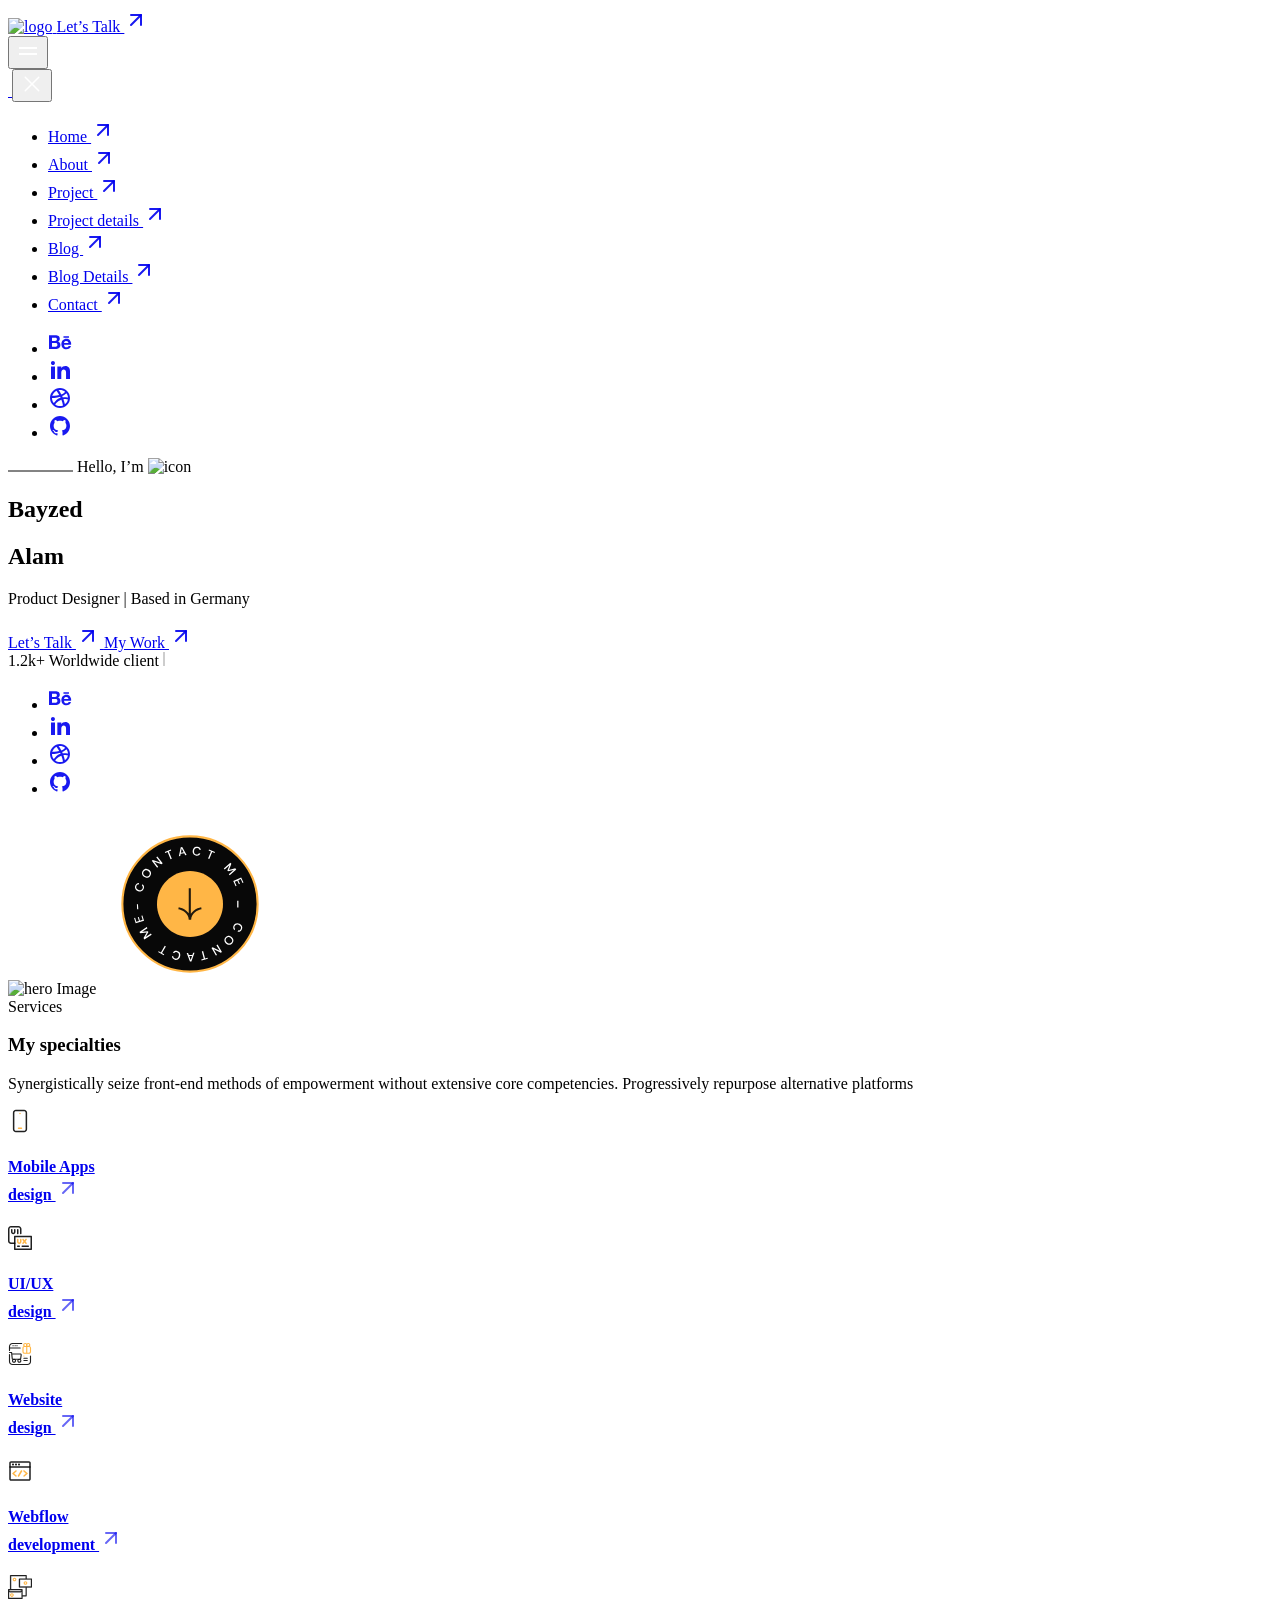
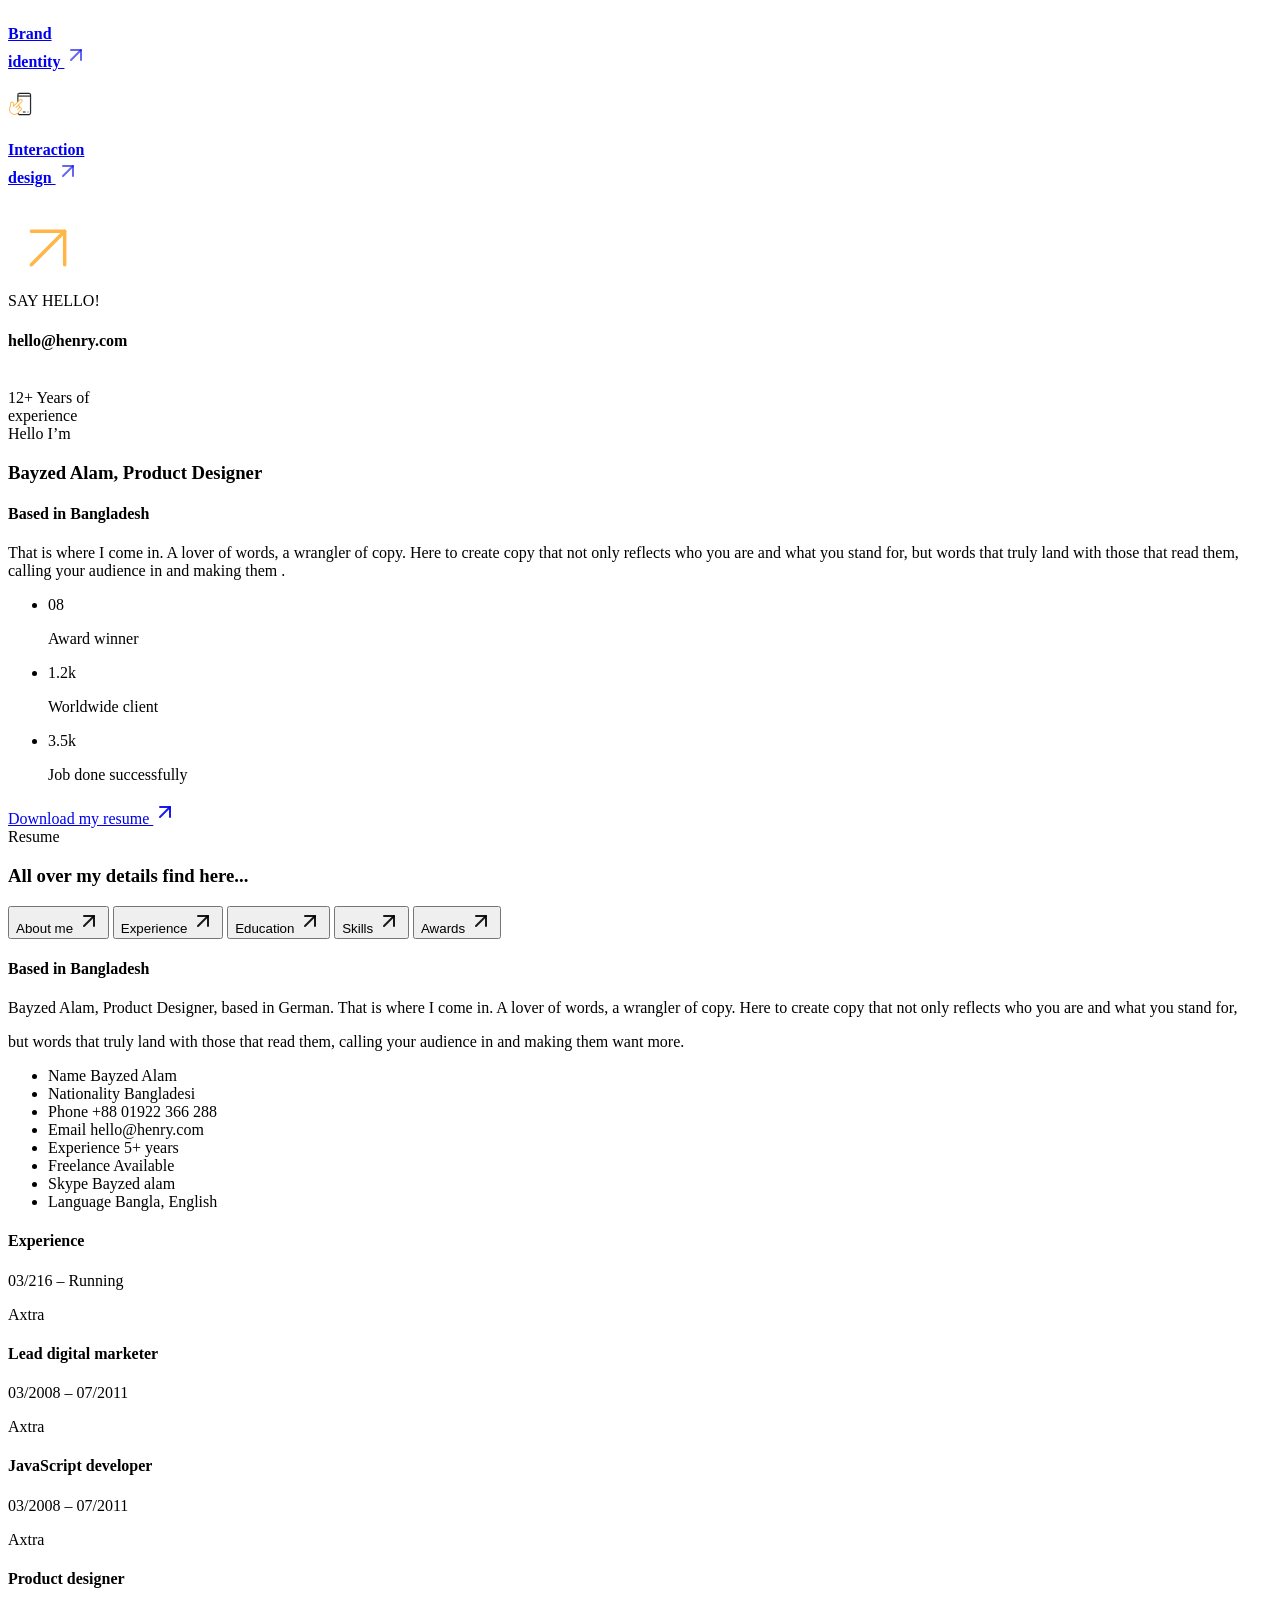
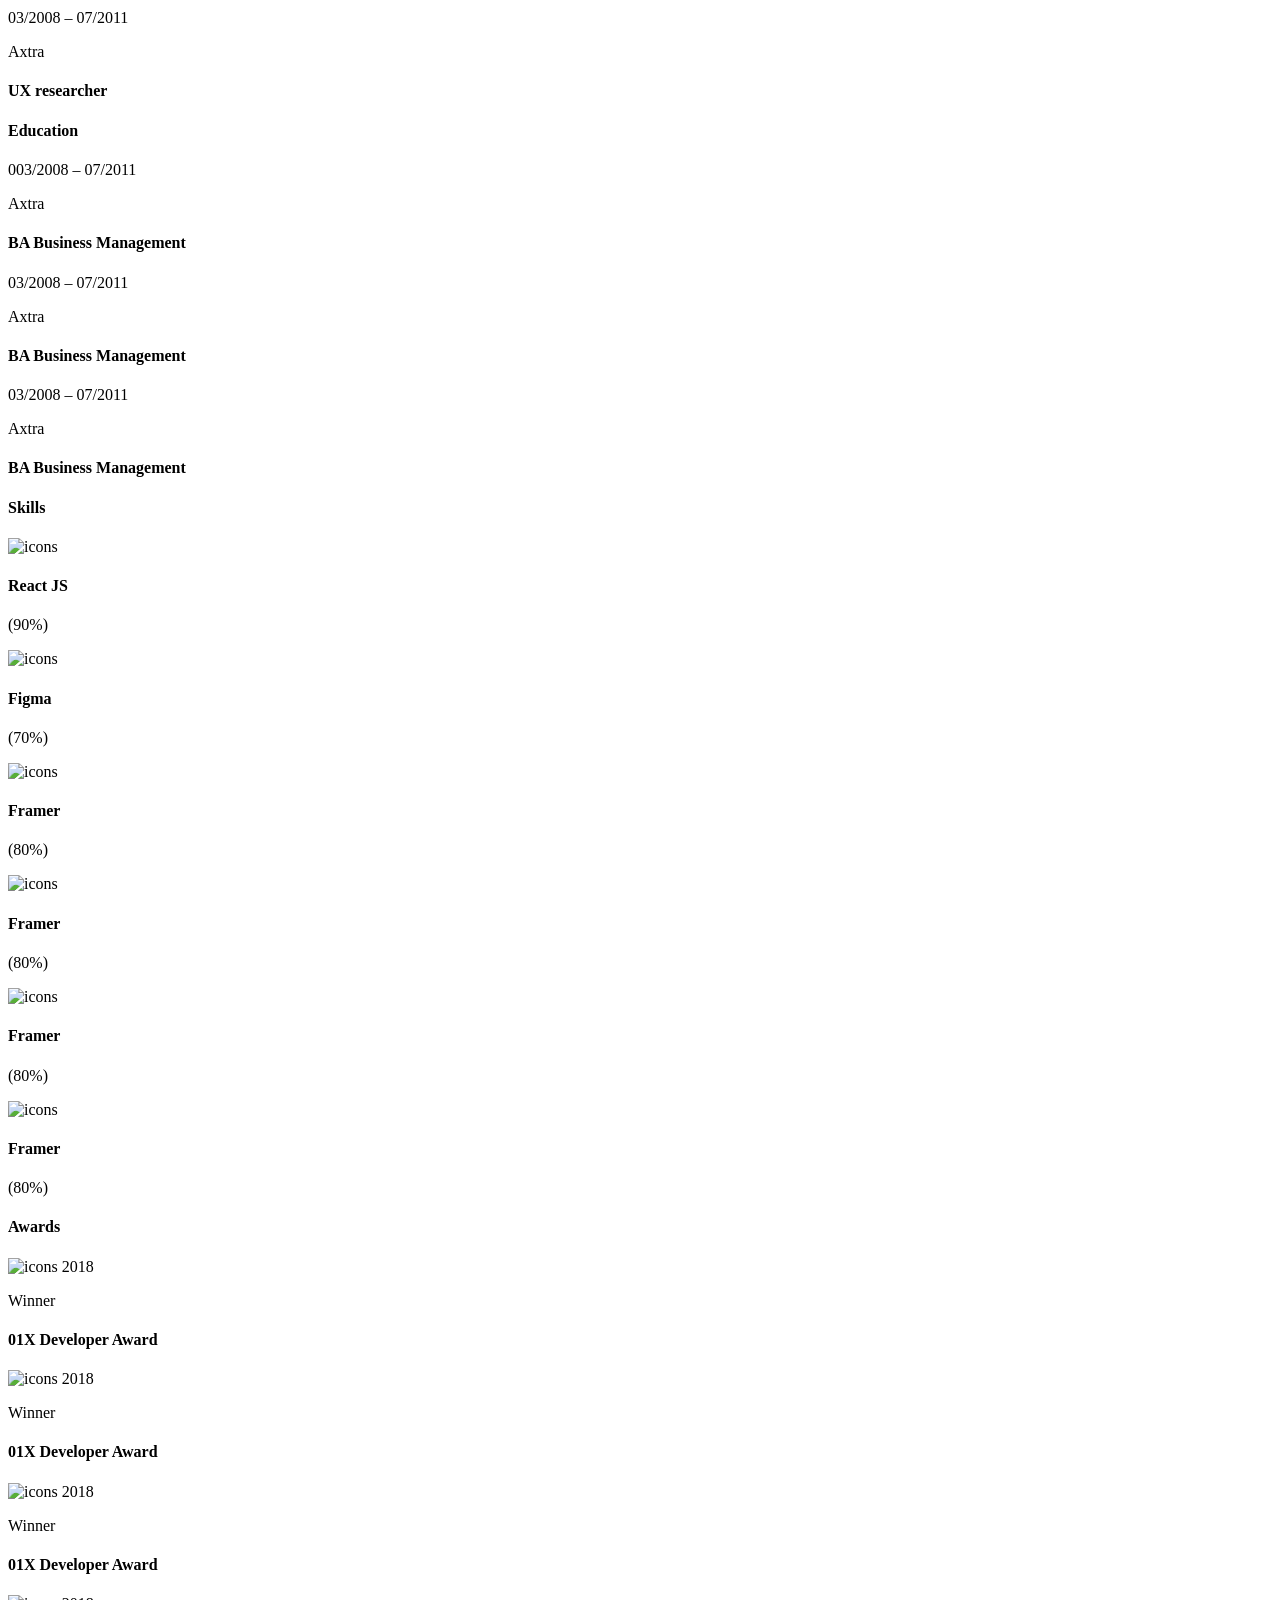
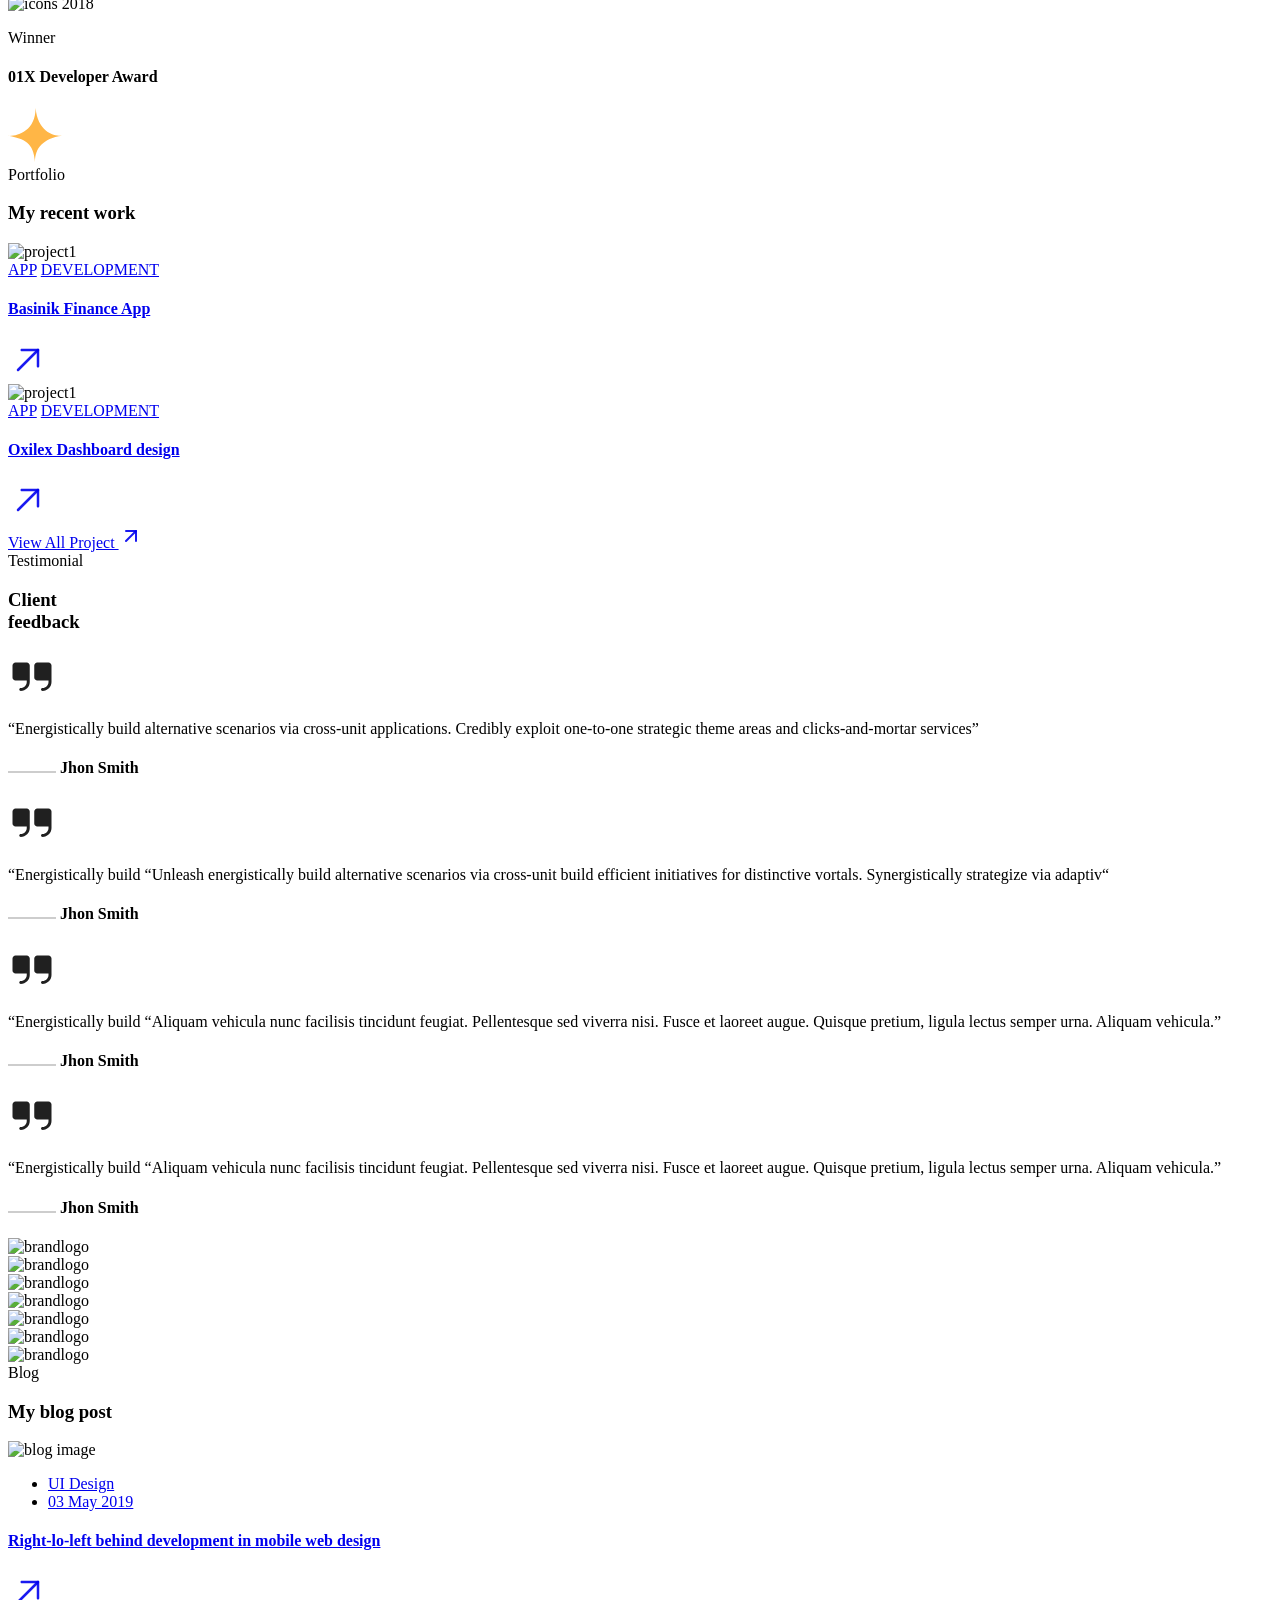
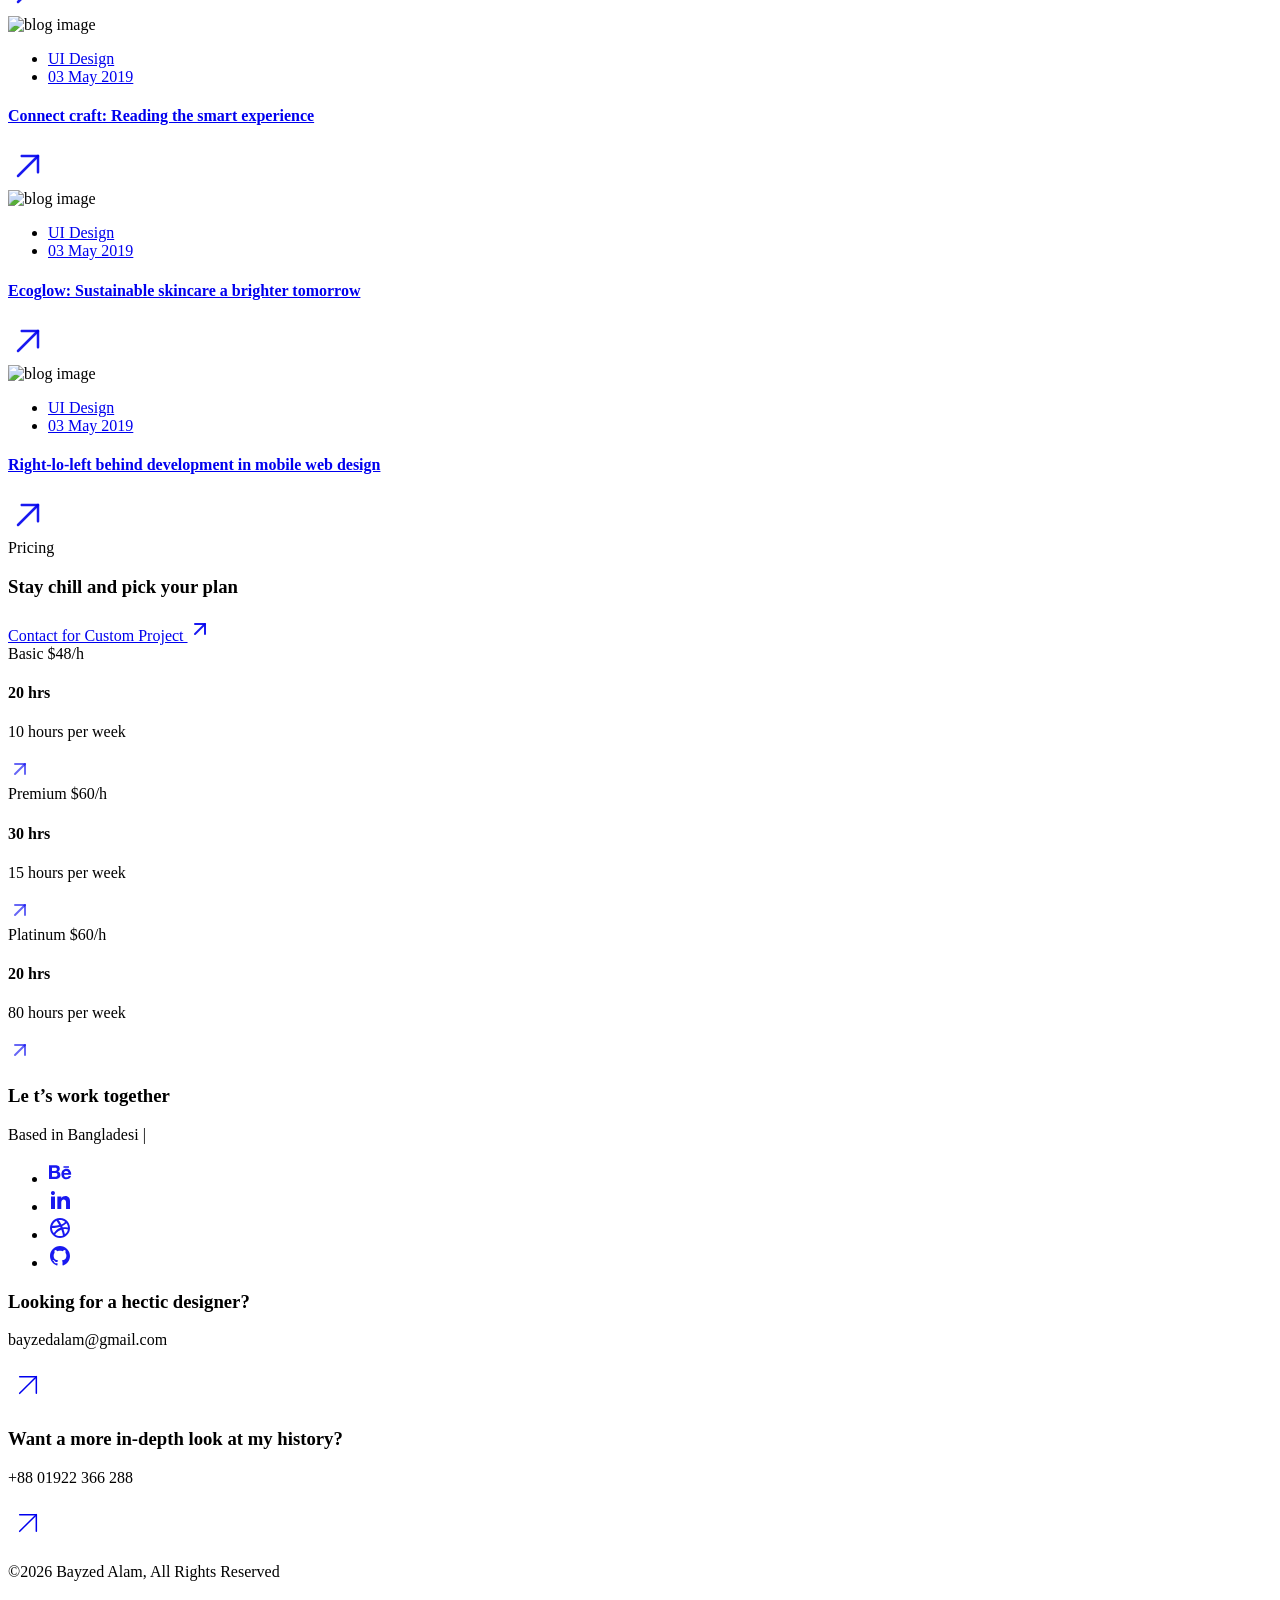
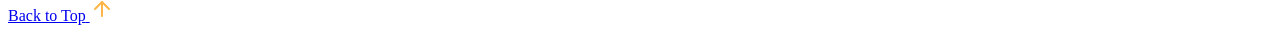
==== index.html @ ee9209ef "Add files via upload" ====
<!DOCTYPE html>
<html class="no-js" lang="en">



<head>
    <meta charset="utf-8" />
    <meta http-equiv="x-ua-compatible" content="ie=edge" />
    <title>Personal Portfolio</title>
    <meta name="AdsBot-Google" content="noindex follow" />
    <meta name="description" content="Perez - Personal Portfolio HTML Template">
    <meta name="viewport" content="width=device-width, initial-scale=1, shrink-to-fit=no" />

    <!-- Favicon -->
    <link rel="shortcut icon" type="image/x-icon" href="assets/images/favicon.png" />

    <!-- CSS (Font, Vendor, Icon, Plugins & Style CSS files) -->

    <!-- Font CSS -->
    <link rel="preconnect" href="https://fonts.googleapis.com/">
    <link rel="preconnect" href="https://fonts.gstatic.com/" crossorigin>
    <link href="https://fonts.googleapis.com/css2?family=DM+Sans:ital,opsz,wght@0,9..40,100;0,9..40,200;0,9..40,300;0,9..40,400;0,9..40,500;0,9..40,600;0,9..40,700;0,9..40,800;0,9..40,900;0,9..40,1000;1,9..40,100;1,9..40,200;1,9..40,300;1,9..40,400;1,9..40,500;1,9..40,600;1,9..40,700;1,9..40,800;1,9..40,900;1,9..40,1000&amp;family=Inter:wght@100;200;300;400;500;600;700;800;900&amp;family=Poppins:ital,wght@0,100;0,200;0,300;0,400;0,500;0,600;0,700;0,800;0,900;1,100;1,200;1,300;1,400;1,500;1,600;1,700;1,800;1,900&amp;family=Syne:wght@400;500;600;700;800&amp;display=swap" rel="stylesheet">

    <!-- Vendor CSS (Bootstrap & Icon Font) -->
    <link rel="stylesheet" href="assets/css/vendor/bootstrap.min.css">

    <!-- Plugins CSS (All Plugins Files) -->
    <link rel="stylesheet" href="assets/css/plugins/aos.css">
    <link rel="stylesheet" href="assets/css/plugins/swiper-bundle.min.css">

    <!-- Style CSS -->
    <link rel="stylesheet" href="assets/css/pages/home.css">

</head>

<body>
    <div class="overflow-x-hidden">
        <!-- Header start -->

        <header id="sticky-header" class="header position-absolute left-0 top-0 w-100 z-3">
            <div class="d-flex justify-content-between header-inner">

                <div class="header-border-bottom d-flex align-items-center justify-content-between flex-grow-1">

                    <a href="index.html">
                        <img src="assets/images/logo/logo.png" alt="logo">
                    </a>

                    <!-- Link Start -->
                    <a href="contact.html" class="d-flex align-items-center flex-wrap fw-bold text-dark lh-1 contact-link hover-text-white">Let’s
                        Talk
                        <span class="animate-arrow-up">
        <svg width="24" height="24" viewBox="0 0 24 24" fill="none" xmlns="http://www.w3.org/2000/svg">
          <path d="M7 17L17 7" stroke="currentColor" stroke-opacity="0.9" stroke-width="2" stroke-linecap="round"
            stroke-linejoin="round" />
          <path d="M7 7H17V17" stroke="currentColor" stroke-opacity="0.9" stroke-width="2" stroke-linecap="round"
            stroke-linejoin="round" />
        </svg>
      </span>
                    </a>
                    <!-- Link End -->
                </div>

                <!-- Button Start -->
                <button id="offcanvas-toggle" class="bg-dark border-0 offcanvas-toggle" data-bs-toggle="offcanvas" data-bs-target="#offcanvas" aria-controls="offcanvas">
                    <svg width="24" height="24" viewBox="0 0 24 24" fill="none" xmlns="http://www.w3.org/2000/svg">
                        <rect x="3" y="8" width="18" height="2" fill="white" />
                        <rect x="3" y="14" width="18" height="2" fill="white" />
                    </svg>

                </button>
                <!-- Button End -->

            </div>
        </header>


        <!-- offcanvas-menu start -->
        <div id="offcanvas" class="offcanvas offcanvas-end bg-dark d-flex flex-wrap flex-column justify-content-between">
            <!-- close button start -->

            <div>
                <div class="d-flex flex-wrap justify-content-between align-items-center offcanvas-header">
                    <a href="index.html">
                        <img src="assets/images/logo/offcanvas-logo.png" alt="">
                    </a>
                    <button id="offcanvas-close" class="offcanvas-close bg-primary border-0" data-bs-dismiss="offcanvas" aria-label="Close">
                        <svg width="24" height="24" viewBox="0 0 24 24" fill="none" xmlns="http://www.w3.org/2000/svg">
                            <path fill-rule="evenodd" clip-rule="evenodd" d="M19.2803 4.71967C19.5732 5.01256 19.5732 5.48744 19.2803 5.78033L5.78033 19.2803C5.48744 19.5732 5.01256 19.5732 4.71967 19.2803C4.42678 18.9874 4.42678 18.5126 4.71967 18.2197L18.2197 4.71967C18.5126 4.42678 18.9874 4.42678 19.2803 4.71967Z" fill="white" />
                            <path fill-rule="evenodd" clip-rule="evenodd" d="M4.71967 4.71967C5.01256 4.42678 5.48744 4.42678 5.78033 4.71967L19.2803 18.2197C19.5732 18.5126 19.5732 18.9874 19.2803 19.2803C18.9874 19.5732 18.5126 19.5732 18.2197 19.2803L4.71967 5.78033C4.42678 5.48744 4.42678 5.01256 4.71967 4.71967Z" fill="white" />
                        </svg>
                    </button>
                </div>

                <!-- close button end -->

                <!-- offcanvas-menu start -->

                <nav class="offcanvas-nav d-flex flex-wrap flex-column justify-content-between">
                    <ul class="offcanvas-menu p-0 list-unstyled">
                        <li class="offcanvas-menu-item">
                            <a href="index.html" class="text-white text-xl fw-bold font-Syne leading-none d-flex flex-wrap align-items-center justify-content-between offcanvas-menu-link">Home
                                <span class="d-inline-block animate-arrow-up">
              <svg width="24" height="24" viewBox="0 0 24 24" fill="none" xmlns="http://www.w3.org/2000/svg">
                <path d="M7 17L17 7" stroke="currentColor" stroke-opacity="0.9" stroke-width="2" stroke-linecap="round"
                  stroke-linejoin="round"></path>
                <path d="M7 7H17V17" stroke="currentColor" stroke-opacity="0.9" stroke-width="2" stroke-linecap="round"
                  stroke-linejoin="round"></path>
              </svg>
            </span>
                            </a>
                        </li>
                        <li class="offcanvas-menu-item">
                            <a href="about.html" class="text-white text-xl fw-bold font-Syne leading-none d-flex flex-wrap align-items-center justify-content-between offcanvas-menu-link">About
                                <span class="d-inline-block animate-arrow-up">
              <svg width="24" height="24" viewBox="0 0 24 24" fill="none" xmlns="http://www.w3.org/2000/svg">
                <path d="M7 17L17 7" stroke="currentColor" stroke-opacity="0.9" stroke-width="2" stroke-linecap="round"
                  stroke-linejoin="round"></path>
                <path d="M7 7H17V17" stroke="currentColor" stroke-opacity="0.9" stroke-width="2" stroke-linecap="round"
                  stroke-linejoin="round"></path>
              </svg>
            </span>
                            </a>

                        </li>
                        <li class="offcanvas-menu-item">
                            <a href="projects.html" class="text-white text-xl fw-bold font-Syne leading-none d-flex flex-wrap align-items-center justify-content-between offcanvas-menu-link">Project
                                <span class="d-inline-block animate-arrow-up">
              <svg width="24" height="24" viewBox="0 0 24 24" fill="none" xmlns="http://www.w3.org/2000/svg">
                <path d="M7 17L17 7" stroke="currentColor" stroke-opacity="0.9" stroke-width="2" stroke-linecap="round"
                  stroke-linejoin="round"></path>
                <path d="M7 7H17V17" stroke="currentColor" stroke-opacity="0.9" stroke-width="2" stroke-linecap="round"
                  stroke-linejoin="round"></path>
              </svg>
            </span>
                            </a>
                        </li>
                        <li class="offcanvas-menu-item">
                            <a href="project-details.html" class="text-white text-xl fw-bold font-Syne leading-none d-flex flex-wrap align-items-center justify-content-between offcanvas-menu-link">Project
                                details
                                <span class="d-inline-block animate-arrow-up">
              <svg width="24" height="24" viewBox="0 0 24 24" fill="none" xmlns="http://www.w3.org/2000/svg">
                <path d="M7 17L17 7" stroke="currentColor" stroke-opacity="0.9" stroke-width="2" stroke-linecap="round"
                  stroke-linejoin="round"></path>
                <path d="M7 7H17V17" stroke="currentColor" stroke-opacity="0.9" stroke-width="2" stroke-linecap="round"
                  stroke-linejoin="round"></path>
              </svg>
            </span>
                            </a>
                        </li>
                        <li class="offcanvas-menu-item">
                            <a href="blog.html" class="text-white text-xl fw-bold font-Syne leading-none d-flex flex-wrap align-items-center justify-content-between offcanvas-menu-link">Blog
                                <span class="d-inline-block animate-arrow-up">
              <svg width="24" height="24" viewBox="0 0 24 24" fill="none" xmlns="http://www.w3.org/2000/svg">
                <path d="M7 17L17 7" stroke="currentColor" stroke-opacity="0.9" stroke-width="2" stroke-linecap="round"
                  stroke-linejoin="round"></path>
                <path d="M7 7H17V17" stroke="currentColor" stroke-opacity="0.9" stroke-width="2" stroke-linecap="round"
                  stroke-linejoin="round"></path>
              </svg>
            </span>
                            </a>
                        </li>
                        <li class="offcanvas-menu-item">
                            <a href="blog-details.html" class="text-white text-xl fw-bold font-Syne leading-none d-flex flex-wrap align-items-center justify-content-between offcanvas-menu-link">Blog
                                Details
                                <span class="d-inline-block animate-arrow-up">
              <svg width="24" height="24" viewBox="0 0 24 24" fill="none" xmlns="http://www.w3.org/2000/svg">
                <path d="M7 17L17 7" stroke="currentColor" stroke-opacity="0.9" stroke-width="2" stroke-linecap="round"
                  stroke-linejoin="round"></path>
                <path d="M7 7H17V17" stroke="currentColor" stroke-opacity="0.9" stroke-width="2" stroke-linecap="round"
                  stroke-linejoin="round"></path>
              </svg>
            </span>
                            </a>
                        </li>

                        <li class="offcanvas-menu-item">
                            <a href="contact.html" class="text-white text-xl fw-bold font-Syne leading-none d-flex flex-wrap align-items-center justify-content-between offcanvas-menu-link">Contact
                                <span class="d-inline-block animate-arrow-up">
              <svg width="24" height="24" viewBox="0 0 24 24" fill="none" xmlns="http://www.w3.org/2000/svg">
                <path d="M7 17L17 7" stroke="currentColor" stroke-opacity="0.9" stroke-width="2" stroke-linecap="round"
                  stroke-linejoin="round"></path>
                <path d="M7 7H17V17" stroke="currentColor" stroke-opacity="0.9" stroke-width="2" stroke-linecap="round"
                  stroke-linejoin="round"></path>
              </svg>
            </span>
                            </a>
                        </li>

                    </ul>
                </nav>

            </div>


            <nav class="pb-10">
                <ul class="d-flex flex-wrap gap-x-4 align-items-center offcanvas-social-links p-0  list-unstyled">
                    <li><a href="#" class="text-white transition-all">
                            <svg width="24" height="24" viewBox="0 0 24 24" fill="none" xmlns="http://www.w3.org/2000/svg">
                                <path d="M7.443 5.3501C8.082 5.3501 8.673 5.4001 9.213 5.5481C9.754 5.6471 10.197 5.8451 10.59 6.0921C10.984 6.3401 11.279 6.6861 11.475 7.1311C11.672 7.5761 11.771 8.1211 11.771 8.7141C11.771 9.4071 11.623 10.0001 11.279 10.4451C10.984 10.8911 10.492 11.2861 9.902 11.5831C10.738 11.8311 11.377 12.2761 11.771 12.8701C12.164 13.4631 12.41 14.2051 12.41 15.0461C12.41 15.7391 12.262 16.3321 12.016 16.8271C11.771 17.3221 11.377 17.7671 10.934 18.0641C10.4528 18.3824 9.92083 18.6164 9.361 18.7561C8.771 18.9051 8.181 19.0041 7.591 19.0041H1V5.3501H7.443ZM7.049 10.8901C7.59 10.8901 8.033 10.7421 8.377 10.4951C8.721 10.2481 8.869 9.8021 8.869 9.2581C8.869 8.9611 8.819 8.6651 8.721 8.4671C8.623 8.2691 8.475 8.1201 8.279 7.9721C8.082 7.8731 7.885 7.7741 7.639 7.7251C7.393 7.6751 7.148 7.6751 6.852 7.6751H4V10.8911H7.05L7.049 10.8901ZM7.197 16.7281C7.492 16.7281 7.787 16.6781 8.033 16.6291C8.279 16.5791 8.525 16.4811 8.721 16.3321C8.92138 16.1873 9.08903 16.002 9.213 15.7881C9.311 15.5411 9.41 15.2441 9.41 14.8981C9.41 14.2051 9.213 13.7111 8.82 13.3641C8.426 13.0671 7.885 12.9191 7.246 12.9191H4V16.7291L7.197 16.7281ZM16.689 16.6781C17.082 17.0741 17.672 17.2721 18.459 17.2721C19 17.2721 19.492 17.1241 19.885 16.8771C20.279 16.5801 20.525 16.2831 20.623 15.9871H23.033C22.639 17.1731 22.049 18.0141 21.263 18.5591C20.475 19.0531 19.541 19.3501 18.41 19.3501C17.6864 19.3523 16.9688 19.218 16.295 18.9541C15.6887 18.7267 15.148 18.353 14.721 17.8661C14.2643 17.4107 13.9267 16.8498 13.738 16.2331C13.492 15.5901 13.393 14.8981 13.393 14.1061C13.393 13.3641 13.492 12.6721 13.738 12.0281C13.9749 11.4085 14.3252 10.8384 14.771 10.3471C15.2201 9.88594 15.7543 9.51613 16.344 9.2581C17.0007 8.99416 17.7022 8.85969 18.41 8.8621C19.246 8.8621 19.984 9.0111 20.623 9.3571C21.263 9.7031 21.754 10.0991 22.147 10.6931C22.541 11.2371 22.837 11.8801 23.033 12.5731C23.131 13.2651 23.18 13.9581 23.131 14.7491H16C16 15.5411 16.295 16.2831 16.689 16.6791V16.6781ZM19.787 11.4841C19.443 11.1381 18.902 10.9401 18.262 10.9401C17.82 10.9401 17.475 11.0401 17.18 11.1881C16.885 11.3361 16.689 11.5341 16.492 11.7321C16.311 11.9234 16.1912 12.1643 16.148 12.4241C16.098 12.6721 16.049 12.8701 16.049 13.0671H20.475C20.377 12.3251 20.131 11.8311 19.787 11.4841ZM15.459 6.2901H20.967V7.6261H15.46V6.2901H15.459Z" fill="currentColor" fill-opacity="0.9"></path>
                            </svg>

                        </a></li>
                    <li><a href="#" class="text-white transition-all"><svg width="24" height="24" viewBox="0 0 24 24" fill="none" xmlns="http://www.w3.org/2000/svg">
                                <path d="M6.94043 5.00002C6.94017 5.53046 6.7292 6.03906 6.35394 6.41394C5.97868 6.78883 5.46986 6.99929 4.93943 6.99902C4.409 6.99876 3.90039 6.78779 3.52551 6.41253C3.15062 6.03727 2.94016 5.52846 2.94043 4.99802C2.9407 4.46759 3.15166 3.95899 3.52692 3.5841C3.90218 3.20922 4.411 2.99876 4.94143 2.99902C5.47186 2.99929 5.98047 3.21026 6.35535 3.58552C6.73024 3.96078 6.9407 4.46959 6.94043 5.00002ZM7.00043 8.48002H3.00043V21H7.00043V8.48002ZM13.3204 8.48002H9.34043V21H13.2804V14.43C13.2804 10.77 18.0504 10.43 18.0504 14.43V21H22.0004V13.07C22.0004 6.90002 14.9404 7.13002 13.2804 10.16L13.3204 8.48002Z" fill="currentColor" fill-opacity="0.9"></path>
                            </svg>
                        </a></li>
                    <li><a href="#" class="text-white transition-all"><svg width="24" height="24" viewBox="0 0 24 24" fill="none" xmlns="http://www.w3.org/2000/svg">
                                <path d="M19.989 11.572C19.907 9.99792 19.3596 8.4836 18.416 7.221C18.1285 7.53061 17.8212 7.82123 17.496 8.091C16.4969 8.92086 15.3805 9.5982 14.183 10.101C14.35 10.451 14.503 10.79 14.638 11.11V11.113C14.665 11.174 14.688 11.231 14.732 11.342L14.749 11.382C16.262 11.212 17.858 11.275 19.405 11.485C19.611 11.512 19.805 11.541 19.989 11.572ZM10.604 4.122C11.5786 5.49516 12.4772 6.92062 13.296 8.392C14.519 7.91 15.53 7.302 16.344 6.625C16.674 6.351 16.938 6.093 17.14 5.87C15.701 4.65972 13.8803 3.99733 12 4C11.524 4 11.058 4.042 10.604 4.121V4.122ZM4.253 9.997C4.93423 9.97981 5.61464 9.93878 6.293 9.874C7.93264 9.72734 9.55828 9.4525 11.155 9.052C10.3205 7.60221 9.41956 6.19171 8.455 4.825C7.42472 5.3354 6.51626 6.06141 5.79124 6.95379C5.06623 7.84617 4.54162 8.88404 4.253 9.997ZM5.783 17.035C6.25195 16.3575 6.77894 15.7221 7.358 15.136C8.812 13.646 10.528 12.486 12.514 11.846L12.576 11.828C12.411 11.464 12.256 11.139 12.1 10.833C10.264 11.368 8.33 11.702 6.403 11.875C5.463 11.96 4.62 11.997 4 12.003C3.99815 13.8356 4.62722 15.6128 5.783 17.035ZM15.004 19.415C14.6184 17.4703 14.0725 15.5607 13.372 13.706C11.372 14.433 9.776 15.496 8.543 16.764C8.0454 17.2664 7.60382 17.8213 7.226 18.419C8.60481 19.4478 10.2797 20.0025 12 20C13.0299 20.0015 14.0504 19.8035 15.005 19.417L15.004 19.415ZM16.878 18.34C18.4393 17.1398 19.5028 15.4057 19.865 13.47C19.525 13.385 19.094 13.3 18.62 13.234C17.5661 13.0823 16.4968 13.0712 15.44 13.201C16.035 14.8799 16.5154 16.5961 16.878 18.34ZM12 22C6.477 22 2 17.523 2 12C2 6.477 6.477 2 12 2C17.523 2 22 6.477 22 12C22 17.523 17.523 22 12 22Z" fill="currentColor" fill-opacity="0.9"></path>
                            </svg>
                        </a></li>
                    <li><a href="#" class="text-white transition-all"><svg width="24" height="24" viewBox="0 0 24 24" fill="none" xmlns="http://www.w3.org/2000/svg">
                                <path d="M12.001 2C6.47598 2 2.00098 6.475 2.00098 12C1.99977 14.0992 2.65958 16.1454 3.88679 17.8484C5.114 19.5515 6.84631 20.8249 8.83798 21.488C9.33798 21.575 9.52598 21.275 9.52598 21.012C9.52598 20.775 9.51298 19.988 9.51298 19.15C7.00098 19.613 6.35098 18.538 6.15098 17.975C6.03798 17.687 5.55098 16.8 5.12598 16.562C4.77598 16.375 4.27598 15.912 5.11298 15.9C5.90098 15.887 6.46298 16.625 6.65098 16.925C7.55098 18.437 8.98798 18.012 9.56298 17.75C9.65098 17.1 9.91298 16.663 10.201 16.413C7.97598 16.163 5.65098 15.3 5.65098 11.475C5.65098 10.387 6.03798 9.488 6.67598 8.788C6.57598 8.538 6.22598 7.513 6.77598 6.138C6.77598 6.138 7.61298 5.875 9.52598 7.162C10.3401 6.9364 11.1812 6.82302 12.026 6.825C12.876 6.825 13.726 6.937 14.526 7.162C16.439 5.862 17.276 6.138 17.276 6.138C17.826 7.513 17.476 8.538 17.376 8.788C18.013 9.488 18.401 10.375 18.401 11.475C18.401 15.313 16.064 16.163 13.839 16.413C14.201 16.725 14.514 17.325 14.514 18.263C14.514 19.6 14.501 20.675 14.501 21.013C14.501 21.275 14.689 21.587 15.189 21.487C17.1738 20.8166 18.8985 19.5408 20.1203 17.8389C21.3421 16.1371 21.9995 14.095 22 12C22 6.475 17.525 2 12 2H12.001Z" fill="currentColor" fill-opacity="0.9"></path>
                            </svg>
                        </a></li>

                </ul>
            </nav>
        </div>
        <!-- offcanvas-menu end -->

        <!-- Header end -->

        <!-- Hero section start -->
        <section class="bg-secondary position-relative pt-140 pb-90">
            <div class="container">
                <div class="row">
                    <div class="col-12">
                        <div class="hero-content-wrapper">
                            <span class="font-Syne text-dark fw-bold lh-1 text-2xl d-flex flex-wrap align-items-center hello-iam"
            data-aos="fade-right" data-aos-delay="300">
            <span>
              <svg xmlns="http://www.w3.org/2000/svg" width="65" height="2" viewBox="0 0 65 2" fill="none">
                <path d="M0 1H65" stroke="#080808" />
              </svg>
            </span>

                            Hello, I’m
                            <img src="assets/images/icon/victory.png" alt="icon">
                            </span>
                            <h1 class="hero-title font-Syne fw-bold position-relative z-1 circle-shape" data-aos="fade-right" data-aos-delay="400">
                                Bayzed
                                <!-- <br /> Alam -->
                            </h1>
                            <h2 class="hero-title font-Syne fw-bold mb-20" data-aos="fade-right" data-aos-delay="600">
                                Alam</h2>
                            <p class="font-Syne fw-bold text-lg leading-tight iam-designer mb-30" data-aos="fade-right" data-aos-delay="800">Product
                                Designer |
                                Based in
                                Germany</p>

                            <div class="d-flex flex-wrap hero-btn-wraper">
                                <!-- Link Start -->
                                <span data-aos="fade-right" data-aos-delay="1000">
              <a href="contact.html" class="d-flex align-items-center flex-wrap btn-primary">Let’s
                Talk
                <span class="animate-arrow-up">
                  <svg width="24" height="24" viewBox="0 0 24 24" fill="none" xmlns="http://www.w3.org/2000/svg">
                    <path d="M7 17L17 7" stroke="currentColor" stroke-opacity="0.9" stroke-width="2"
                      stroke-linecap="round" stroke-linejoin="round" />
                    <path d="M7 7H17V17" stroke="currentColor" stroke-opacity="0.9" stroke-width="2"
                      stroke-linecap="round" stroke-linejoin="round" />
                  </svg>
                </span>
                                </a>
                                </span>
                                <!-- Link End -->

                                <!-- Link Start -->
                                <span data-aos="fade-right" data-aos-delay="1200">
              <a href="projects.html" class="d-flex align-items-center flex-wrap btn-primary-outline">
                My Work
                <span class="animate-arrow-up">
                  <svg width="24" height="24" viewBox="0 0 24 24" fill="none" xmlns="http://www.w3.org/2000/svg">
                    <path d="M7 17L17 7" stroke="currentColor" stroke-opacity="0.9" stroke-width="2"
                      stroke-linecap="round" stroke-linejoin="round" />
                    <path d="M7 7H17V17" stroke="currentColor" stroke-opacity="0.9" stroke-width="2"
                      stroke-linecap="round" stroke-linejoin="round" />
                  </svg>
                </span>
                                </a>
                                </span>
                                <!-- Link End -->
                            </div>

                            <div class="d-flex flex-wrap align-items-center" data-aos="fade-right" data-aos-delay="1400">
                                <div class="d-flex flex-wrap align-items-center">
                                    <span class="font-Syne text-dark fw-bold text-counter lh-1">
                <span class="counter">1.2</span>k+</span>

                                    <span class="text-worldwide text-lg">Worldwide client</span>
                                    <span class="mx-8">
                <svg xmlns="http://www.w3.org/2000/svg" width="2" height="14" viewBox="0 0 2 14" fill="none">
                  <path d="M1 0L1 14" stroke="#080808" stroke-opacity="0.4" />
                </svg>
              </span>
                                </div>

                                <div class="social-links">
                                    <ul class="d-flex flex-wrap align-items-center list-unstyled">
                                        <li><a href="#" class="text-dark">
                                                <svg width="24" height="24" viewBox="0 0 24 24" fill="none" xmlns="http://www.w3.org/2000/svg">
                                                    <path d="M7.443 5.3501C8.082 5.3501 8.673 5.4001 9.213 5.5481C9.754 5.6471 10.197 5.8451 10.59 6.0921C10.984 6.3401 11.279 6.6861 11.475 7.1311C11.672 7.5761 11.771 8.1211 11.771 8.7141C11.771 9.4071 11.623 10.0001 11.279 10.4451C10.984 10.8911 10.492 11.2861 9.902 11.5831C10.738 11.8311 11.377 12.2761 11.771 12.8701C12.164 13.4631 12.41 14.2051 12.41 15.0461C12.41 15.7391 12.262 16.3321 12.016 16.8271C11.771 17.3221 11.377 17.7671 10.934 18.0641C10.4528 18.3824 9.92083 18.6164 9.361 18.7561C8.771 18.9051 8.181 19.0041 7.591 19.0041H1V5.3501H7.443ZM7.049 10.8901C7.59 10.8901 8.033 10.7421 8.377 10.4951C8.721 10.2481 8.869 9.8021 8.869 9.2581C8.869 8.9611 8.819 8.6651 8.721 8.4671C8.623 8.2691 8.475 8.1201 8.279 7.9721C8.082 7.8731 7.885 7.7741 7.639 7.7251C7.393 7.6751 7.148 7.6751 6.852 7.6751H4V10.8911H7.05L7.049 10.8901ZM7.197 16.7281C7.492 16.7281 7.787 16.6781 8.033 16.6291C8.279 16.5791 8.525 16.4811 8.721 16.3321C8.92138 16.1873 9.08903 16.002 9.213 15.7881C9.311 15.5411 9.41 15.2441 9.41 14.8981C9.41 14.2051 9.213 13.7111 8.82 13.3641C8.426 13.0671 7.885 12.9191 7.246 12.9191H4V16.7291L7.197 16.7281ZM16.689 16.6781C17.082 17.0741 17.672 17.2721 18.459 17.2721C19 17.2721 19.492 17.1241 19.885 16.8771C20.279 16.5801 20.525 16.2831 20.623 15.9871H23.033C22.639 17.1731 22.049 18.0141 21.263 18.5591C20.475 19.0531 19.541 19.3501 18.41 19.3501C17.6864 19.3523 16.9688 19.218 16.295 18.9541C15.6887 18.7267 15.148 18.353 14.721 17.8661C14.2643 17.4107 13.9267 16.8498 13.738 16.2331C13.492 15.5901 13.393 14.8981 13.393 14.1061C13.393 13.3641 13.492 12.6721 13.738 12.0281C13.9749 11.4085 14.3252 10.8384 14.771 10.3471C15.2201 9.88594 15.7543 9.51613 16.344 9.2581C17.0007 8.99416 17.7022 8.85969 18.41 8.8621C19.246 8.8621 19.984 9.0111 20.623 9.3571C21.263 9.7031 21.754 10.0991 22.147 10.6931C22.541 11.2371 22.837 11.8801 23.033 12.5731C23.131 13.2651 23.18 13.9581 23.131 14.7491H16C16 15.5411 16.295 16.2831 16.689 16.6791V16.6781ZM19.787 11.4841C19.443 11.1381 18.902 10.9401 18.262 10.9401C17.82 10.9401 17.475 11.0401 17.18 11.1881C16.885 11.3361 16.689 11.5341 16.492 11.7321C16.311 11.9234 16.1912 12.1643 16.148 12.4241C16.098 12.6721 16.049 12.8701 16.049 13.0671H20.475C20.377 12.3251 20.131 11.8311 19.787 11.4841ZM15.459 6.2901H20.967V7.6261H15.46V6.2901H15.459Z" fill="currentColor" fill-opacity="0.9"></path>
                                                </svg>

                                            </a></li>
                                        <li><a href="#" class="text-dark"><svg width="24" height="24" viewBox="0 0 24 24" fill="none" xmlns="http://www.w3.org/2000/svg">
                                                    <path d="M6.94043 5.00002C6.94017 5.53046 6.7292 6.03906 6.35394 6.41394C5.97868 6.78883 5.46986 6.99929 4.93943 6.99902C4.409 6.99876 3.90039 6.78779 3.52551 6.41253C3.15062 6.03727 2.94016 5.52846 2.94043 4.99802C2.9407 4.46759 3.15166 3.95899 3.52692 3.5841C3.90218 3.20922 4.411 2.99876 4.94143 2.99902C5.47186 2.99929 5.98047 3.21026 6.35535 3.58552C6.73024 3.96078 6.9407 4.46959 6.94043 5.00002ZM7.00043 8.48002H3.00043V21H7.00043V8.48002ZM13.3204 8.48002H9.34043V21H13.2804V14.43C13.2804 10.77 18.0504 10.43 18.0504 14.43V21H22.0004V13.07C22.0004 6.90002 14.9404 7.13002 13.2804 10.16L13.3204 8.48002Z" fill="currentColor" fill-opacity="0.9"></path>
                                                </svg>
                                            </a></li>
                                        <li><a href="#" class="text-dark"><svg width="24" height="24" viewBox="0 0 24 24" fill="none" xmlns="http://www.w3.org/2000/svg">
                                                    <path d="M19.989 11.572C19.907 9.99792 19.3596 8.4836 18.416 7.221C18.1285 7.53061 17.8212 7.82123 17.496 8.091C16.4969 8.92086 15.3805 9.5982 14.183 10.101C14.35 10.451 14.503 10.79 14.638 11.11V11.113C14.665 11.174 14.688 11.231 14.732 11.342L14.749 11.382C16.262 11.212 17.858 11.275 19.405 11.485C19.611 11.512 19.805 11.541 19.989 11.572ZM10.604 4.122C11.5786 5.49516 12.4772 6.92062 13.296 8.392C14.519 7.91 15.53 7.302 16.344 6.625C16.674 6.351 16.938 6.093 17.14 5.87C15.701 4.65972 13.8803 3.99733 12 4C11.524 4 11.058 4.042 10.604 4.121V4.122ZM4.253 9.997C4.93423 9.97981 5.61464 9.93878 6.293 9.874C7.93264 9.72734 9.55828 9.4525 11.155 9.052C10.3205 7.60221 9.41956 6.19171 8.455 4.825C7.42472 5.3354 6.51626 6.06141 5.79124 6.95379C5.06623 7.84617 4.54162 8.88404 4.253 9.997ZM5.783 17.035C6.25195 16.3575 6.77894 15.7221 7.358 15.136C8.812 13.646 10.528 12.486 12.514 11.846L12.576 11.828C12.411 11.464 12.256 11.139 12.1 10.833C10.264 11.368 8.33 11.702 6.403 11.875C5.463 11.96 4.62 11.997 4 12.003C3.99815 13.8356 4.62722 15.6128 5.783 17.035ZM15.004 19.415C14.6184 17.4703 14.0725 15.5607 13.372 13.706C11.372 14.433 9.776 15.496 8.543 16.764C8.0454 17.2664 7.60382 17.8213 7.226 18.419C8.60481 19.4478 10.2797 20.0025 12 20C13.0299 20.0015 14.0504 19.8035 15.005 19.417L15.004 19.415ZM16.878 18.34C18.4393 17.1398 19.5028 15.4057 19.865 13.47C19.525 13.385 19.094 13.3 18.62 13.234C17.5661 13.0823 16.4968 13.0712 15.44 13.201C16.035 14.8799 16.5154 16.5961 16.878 18.34ZM12 22C6.477 22 2 17.523 2 12C2 6.477 6.477 2 12 2C17.523 2 22 6.477 22 12C22 17.523 17.523 22 12 22Z" fill="currentColor" fill-opacity="0.9"></path>
                                                </svg>
                                            </a></li>
                                        <li><a href="#" class="text-dark"><svg width="24" height="24" viewBox="0 0 24 24" fill="none" xmlns="http://www.w3.org/2000/svg">
                                                    <path d="M12.001 2C6.47598 2 2.00098 6.475 2.00098 12C1.99977 14.0992 2.65958 16.1454 3.88679 17.8484C5.114 19.5515 6.84631 20.8249 8.83798 21.488C9.33798 21.575 9.52598 21.275 9.52598 21.012C9.52598 20.775 9.51298 19.988 9.51298 19.15C7.00098 19.613 6.35098 18.538 6.15098 17.975C6.03798 17.687 5.55098 16.8 5.12598 16.562C4.77598 16.375 4.27598 15.912 5.11298 15.9C5.90098 15.887 6.46298 16.625 6.65098 16.925C7.55098 18.437 8.98798 18.012 9.56298 17.75C9.65098 17.1 9.91298 16.663 10.201 16.413C7.97598 16.163 5.65098 15.3 5.65098 11.475C5.65098 10.387 6.03798 9.488 6.67598 8.788C6.57598 8.538 6.22598 7.513 6.77598 6.138C6.77598 6.138 7.61298 5.875 9.52598 7.162C10.3401 6.9364 11.1812 6.82302 12.026 6.825C12.876 6.825 13.726 6.937 14.526 7.162C16.439 5.862 17.276 6.138 17.276 6.138C17.826 7.513 17.476 8.538 17.376 8.788C18.013 9.488 18.401 10.375 18.401 11.475C18.401 15.313 16.064 16.163 13.839 16.413C14.201 16.725 14.514 17.325 14.514 18.263C14.514 19.6 14.501 20.675 14.501 21.013C14.501 21.275 14.689 21.587 15.189 21.487C17.1738 20.8166 18.8985 19.5408 20.1203 17.8389C21.3421 16.1371 21.9995 14.095 22 12C22 6.475 17.525 2 12 2H12.001Z" fill="currentColor" fill-opacity="0.9"></path>
                                                </svg>
                                            </a></li>
                                    </ul>
                                </div>

                            </div>
                        </div>
                    </div>
                </div>
            </div>

            <div class="d-none d-md-block">
                <img class="position-absolute top-0 end-0 hero-image" data-aos="fade-left" src="assets/images/hero/hero.png" alt="hero Image">

                <a href="contact.html" class="contact-spin">
                    <svg class="position-absolute" width="180" height="180" viewBox="0 0 180 180" fill="none" xmlns="http://www.w3.org/2000/svg">
                        <g class="animate-spin">

                            <path d="M157.631 90C157.631 127.352 127.352 157.632 89.9995 157.632C52.6476 157.632 22.3678 127.352 22.3678 90C22.3678 52.6481 52.6476 22.3683 89.9995 22.3683C127.352 22.3683 157.631 52.6481 157.631 90Z" fill="#080808" stroke="#FFB646" stroke-width="2.08333" stroke-miterlimit="10" />
                            <path d="M43.7883 74.5846C43.5199 75.4042 43.1104 76.0554 42.5597 76.5383C42.0037 77.0107 41.3536 77.3039 40.6095 77.4181C39.8574 77.5296 39.0598 77.4474 38.2165 77.1713C37.3654 76.8927 36.6735 76.4873 36.141 75.9552C35.6005 75.4205 35.2458 74.7983 35.0767 74.0886C34.9103 73.3709 34.9612 72.6023 35.2295 71.7827C35.5469 70.8133 36.0426 70.0987 36.7167 69.6388C37.3908 69.1789 38.1805 69.0055 39.0858 69.1186L38.6292 70.5135C38.1123 70.4665 37.6527 70.5778 37.2503 70.8474C36.8479 71.1171 36.5474 71.5553 36.3487 72.1622C36.0778 72.9897 36.1474 73.7367 36.5574 74.4032C36.9596 75.0671 37.6532 75.5603 38.6384 75.8828C39.6156 76.2027 40.4627 76.2139 41.1796 75.9163C41.8965 75.6188 42.3905 75.0562 42.6614 74.2287C42.86 73.6219 42.8847 73.0934 42.7354 72.6431C42.5862 72.1929 42.2971 71.8365 41.8682 71.5739L42.3249 70.179C43.0903 70.6128 43.6049 71.2132 43.8687 71.9801C44.1324 72.7471 44.1056 73.6152 43.7883 74.5846Z" fill="white" />
                            <path d="M50.1726 61.9256C49.6756 62.6305 49.0849 63.1374 48.4004 63.4462C47.7159 63.7551 46.9941 63.8651 46.2348 63.7763C45.4688 63.6826 44.7232 63.3802 43.998 62.8689C43.2728 62.3576 42.7408 61.7594 42.4021 61.0741C42.0566 60.3841 41.9143 59.6648 41.9752 58.9163C42.0362 58.1679 42.3151 57.4412 42.812 56.7363C43.309 56.0315 43.8997 55.5246 44.5842 55.2158C45.2687 54.9069 45.9915 54.8027 46.7528 54.9031C47.512 54.9919 48.2542 55.292 48.9794 55.8032C49.7046 56.3145 50.24 56.9152 50.5855 57.6052C50.929 58.2837 51.0703 58.9972 51.0094 59.7456C50.9484 60.4941 50.6695 61.2208 50.1726 61.9256ZM49.2067 61.2447C49.5508 60.7567 49.741 60.2567 49.7774 59.7446C49.8185 59.2257 49.7074 58.7212 49.4441 58.2312C49.1808 57.7411 48.7679 57.2978 48.2053 56.9012C47.6428 56.5046 47.0865 56.2646 46.5365 56.1812C45.9865 56.0979 45.474 56.1627 44.9991 56.3758C44.529 56.5821 44.1219 56.9293 43.7779 57.4173C43.4338 57.9053 43.2412 58.4087 43.2001 58.9276C43.1589 59.4465 43.27 59.951 43.5333 60.441C43.8014 60.9242 44.2167 61.3642 44.7793 61.7608C45.3418 62.1574 45.8957 62.4008 46.4409 62.4909C46.9909 62.5743 47.5034 62.5094 47.9783 62.2963C48.4532 62.0832 48.8627 61.7327 49.2067 61.2447Z" fill="white" />
                            <path d="M57.1532 53.6456L51.7944 46.7785L52.8343 45.967L60.3121 48.4499L56.2777 43.28L57.3175 42.4685L62.6763 49.3356L61.6365 50.1471L54.1587 47.6642L58.1931 52.8341L57.1532 53.6456Z" fill="white" />
                            <path d="M70.5729 45.1508L67.6243 38.1023L65.248 39.0964L64.835 38.1092L70.793 35.6168L71.206 36.604L68.8412 37.5933L71.7898 44.6418L70.5729 45.1508Z" fill="white" />
                            <path d="M78.8716 42.2432L80.7576 33.1533L82.1851 32.9397L86.6248 41.083L85.2465 41.2892L84.1931 39.2953L80.6734 39.822L80.2499 42.0369L78.8716 42.2432ZM80.8879 38.733L83.6692 38.3168L81.6911 34.599L80.8879 38.733Z" fill="white" />
                            <path d="M96.3093 41.6882C95.4534 41.5795 94.7363 41.3002 94.1579 40.8504C93.5887 40.3935 93.1778 39.8103 92.925 39.1008C92.6734 38.3831 92.6034 37.584 92.7153 36.7034C92.8282 35.8146 93.0957 35.0584 93.5178 34.4346C93.9409 33.8026 94.4851 33.3366 95.1504 33.0364C95.824 32.7373 96.5887 32.6421 97.4445 32.7508C98.4568 32.8794 99.2525 33.2313 99.8317 33.8066C100.411 34.382 100.73 35.125 100.79 36.0357L99.3337 35.8507C99.2823 35.3341 99.0861 34.9036 98.7452 34.5592C98.4042 34.2149 97.9169 34.0025 97.2832 33.922C96.4191 33.8122 95.6984 34.0217 95.1212 34.5505C94.5449 35.071 94.1915 35.8456 94.0608 36.8743C93.9312 37.8948 94.0803 38.7291 94.5081 39.3772C94.9359 40.0252 95.5818 40.4041 96.4459 40.5139C97.0796 40.5944 97.6035 40.5188 98.0176 40.287C98.4317 40.0553 98.7272 39.704 98.9041 39.2331L100.361 39.4181C100.079 40.252 99.5866 40.871 98.8831 41.275C98.1795 41.679 97.3216 41.8168 96.3093 41.6882Z" fill="white" />
                            <path d="M108.074 44.5801L110.985 37.5128L108.603 36.5314L109.01 35.5415L114.984 38.0021L114.576 38.992L112.205 38.0153L109.294 45.0827L108.074 44.5801Z" fill="white" />
                            <path d="M123.795 54.407L130.354 48.6754L131.378 49.8467L128.952 55.883L135.251 54.2787L136.274 55.45L129.715 61.1815L128.847 60.1883L133.692 55.9552L128.032 57.3643L127.361 56.596L129.498 51.1752L124.663 55.4002L123.795 54.407Z" fill="white" />
                            <path d="M133.257 67.1066L141.164 63.4523L143.487 68.4788L142.516 68.9278L140.746 65.0986L138.283 66.2366L139.897 69.727L138.948 70.1655L137.335 66.6752L134.782 67.855L136.552 71.6842L135.58 72.1332L133.257 67.1066Z" fill="white" />
                            <path d="M137.181 86.6396L138.426 86.6423L138.411 93.4738L137.167 93.4711L137.181 86.6396Z" fill="white" />
                            <path d="M133.683 111.594C134.061 110.818 134.556 110.229 135.168 109.826C135.783 109.434 136.468 109.232 137.221 109.221C137.981 109.213 138.761 109.404 139.558 109.792C140.364 110.185 140.994 110.681 141.449 111.282C141.912 111.885 142.178 112.55 142.248 113.277C142.315 114.011 142.16 114.766 141.782 115.541C141.335 116.458 140.746 117.099 140.015 117.462C139.284 117.826 138.477 117.89 137.596 117.654L138.239 116.334C138.745 116.451 139.215 116.404 139.651 116.192C140.087 115.979 140.445 115.586 140.724 115.012C141.106 114.229 141.139 113.479 140.824 112.763C140.516 112.05 139.896 111.466 138.964 111.012C138.04 110.561 137.202 110.434 136.45 110.631C135.699 110.828 135.133 111.318 134.751 112.101C134.471 112.675 134.375 113.195 134.461 113.662C134.547 114.128 134.785 114.521 135.174 114.84L134.531 116.16C133.832 115.625 133.404 114.96 133.247 114.164C133.091 113.368 133.236 112.511 133.683 111.594Z" fill="white" />
                            <path d="M125.614 123.254C126.204 122.624 126.859 122.203 127.58 121.991C128.3 121.78 129.031 121.77 129.771 121.962C130.517 122.161 131.214 122.563 131.862 123.169C132.51 123.776 132.955 124.442 133.197 125.167C133.444 125.898 133.486 126.631 133.323 127.364C133.159 128.097 132.783 128.779 132.194 129.409C131.604 130.039 130.949 130.46 130.228 130.672C129.508 130.884 128.777 130.887 128.037 130.683C127.297 130.491 126.602 130.091 125.954 129.485C125.306 128.878 124.858 128.21 124.611 127.478C124.364 126.759 124.322 126.032 124.485 125.299C124.649 124.566 125.025 123.884 125.614 123.254ZM126.478 124.062C126.07 124.498 125.812 124.967 125.706 125.47C125.594 125.978 125.634 126.493 125.828 127.015C126.021 127.537 126.369 128.033 126.872 128.503C127.375 128.974 127.893 129.288 128.427 129.446C128.96 129.605 129.477 129.611 129.977 129.465C130.471 129.325 130.922 129.037 131.33 128.601C131.738 128.165 131.998 127.693 132.111 127.184C132.223 126.676 132.182 126.161 131.989 125.639C131.789 125.123 131.439 124.63 130.936 124.16C130.433 123.689 129.918 123.372 129.39 123.208C128.856 123.049 128.339 123.043 127.84 123.189C127.34 123.335 126.886 123.626 126.478 124.062Z" fill="white" />
                            <path d="M117.563 130.504L121.936 138.038L120.795 138.7L113.725 135.221L117.017 140.893L115.876 141.555L111.503 134.021L112.644 133.358L119.714 136.838L116.422 131.166L117.563 130.504Z" fill="white" />
                            <path d="M103.11 137.094L105.066 144.482L107.557 143.822L107.831 144.857L101.586 146.511L101.312 145.476L103.79 144.819L101.834 137.431L103.11 137.094Z" fill="white" />
                            <path d="M94.5093 138.832L91.3962 147.578L89.9528 147.594L86.6703 138.92L88.0639 138.904L88.8342 141.024L92.3929 140.984L93.1157 138.848L94.5093 138.832ZM92.0312 142.033L89.2191 142.065L90.6695 146.018L92.0312 142.033Z" fill="white" />
                            <path d="M77.1843 137.002C78.0177 137.224 78.6908 137.597 79.2035 138.121C79.7061 138.65 80.0349 139.283 80.1901 140.02C80.3432 140.764 80.3052 141.566 80.0762 142.423C79.8451 143.289 79.4785 144.002 78.9766 144.563C78.4725 145.133 77.8707 145.521 77.1713 145.73C76.4638 145.936 75.6933 145.927 74.8599 145.705C73.8742 145.441 73.133 144.986 72.6364 144.338C72.1397 143.69 71.9228 142.911 71.9857 142.001L73.4041 142.38C73.3858 142.898 73.5224 143.351 73.814 143.738C74.1055 144.125 74.5598 144.401 75.1769 144.566C76.0183 144.791 76.7605 144.68 77.4035 144.233C78.0443 143.795 78.4984 143.075 78.766 142.073C79.0314 141.079 78.9956 140.233 78.6588 139.533C78.3219 138.834 77.7327 138.372 76.8913 138.147C76.2742 137.982 75.745 137.987 75.3036 138.161C74.8622 138.335 74.5223 138.643 74.2838 139.086L72.8654 138.707C73.2563 137.919 73.8274 137.372 74.5787 137.066C75.3301 136.76 76.1986 136.739 77.1843 137.002Z" fill="white" />
                            <path d="M65.8866 132.522L62.0282 139.116L64.2512 140.417L63.7107 141.34L58.1373 138.079L58.6777 137.155L60.8899 138.45L64.7483 131.856L65.8866 132.522Z" fill="white" />
                            <path d="M51.6575 120.629L44.3842 125.419L43.5287 124.121L46.7486 118.469L40.2915 119.206L39.436 117.907L46.7093 113.116L47.4348 114.218L42.0629 117.756L47.8604 117.126L48.4216 117.978L45.5706 123.059L50.9321 119.527L51.6575 120.629Z" fill="white" />
                            <path d="M44.0233 106.773L35.696 109.316L34.0791 104.022L35.1022 103.71L36.3339 107.743L38.9273 106.95L37.8045 103.275L38.8038 102.969L39.9266 106.645L42.6151 105.824L41.3833 101.791L42.4064 101.479L44.0233 106.773Z" fill="white" />
                            <path d="M38.2513 95.1897L37.1449 95.2462L36.8866 90.1867L37.993 90.1302L38.2513 95.1897Z" fill="white" />

                        </g>
                        <g>

                            <path d="M89.9999 123.016C108.234 123.016 123.016 108.234 123.016 89.9999C123.016 71.7654 108.234 56.9834 89.9999 56.9834C71.7654 56.9834 56.9834 71.7654 56.9834 89.9999C56.9834 108.234 71.7654 123.016 89.9999 123.016Z" fill="#FFB646" />
                            <path fill-rule="evenodd" clip-rule="evenodd" d="M89.0556 105.833H88.7517C88.7517 102.454 87.0878 100.016 84.9217 98.2993C82.7319 96.5641 80.0806 95.6169 78.3337 95.2864L78.721 93.2394C80.7295 93.6194 83.7111 94.6819 86.2156 96.6665C87.1483 97.4056 88.0215 98.2792 88.7523 99.2971V74.1667H90.8356V99.7399C91.622 98.5303 92.6098 97.5106 93.6751 96.6665C96.1795 94.6819 99.1612 93.6194 101.17 93.2394L101.557 95.2864C99.8101 95.6169 97.1587 96.5641 94.969 98.2993C92.8028 100.016 91.1389 102.454 91.1389 105.833H90.835H89.0556Z" fill="#080808" fill-opacity="0.9" />
                        </g>
                    </svg>
                </a>

            </div>

        </section>
        <!-- Hero section end -->


        <!-- Service start -->
        <section class="py-120">
            <div class="container">

                <div class="row mb-12 align-items-center" data-aos="fade-up" data-aos-delay="400">
                    <div class="col-12 col-lg-6">
                        <div class="fw-bold font-Syne lh-1 d-flex flex-wrap flex-column gap-y-2">
                            <span class="text-warning text-xl">Services</span>
                            <h3 class="text-dark section-title position-relative circle-shape">
                                My specialties
                            </h3>
                        </div>

                    </div>
                    <div class="col-12 col-lg-6">
                        <p class="paragraph">
                            Synergistically seize front-end methods of empowerment without extensive core competencies.
                            Progressively repurpose alternative platforms </p>
                    </div>
                </div>

                <div class="row">
                    <div class="col-12 col-xl-8">
                        <div class="row row-gap-24">

                            <!-- service Item -->
                            <div class="col-12 col-sm-6 col-md-4">

                                <div class="service-card" data-aos="fade-up" data-aos-delay="500">
                                    <!-- Icon -->
                                    <div class="d-flex flex-wrap align-items-center justify-content-center service-icon">
                                        <svg width="24" height="24" viewBox="0 0 24 24" fill="none" xmlns="http://www.w3.org/2000/svg">
                                            <path fill-rule="evenodd" clip-rule="evenodd" d="M4.875 3.75C4.875 2.09314 6.21814 0.75 7.875 0.75H16.125C17.7819 0.75 19.125 2.09314 19.125 3.75V20.25C19.125 21.9069 17.7819 23.25 16.125 23.25H7.875C6.21814 23.25 4.875 21.9069 4.875 20.25V3.75ZM7.875 2.25C7.04659 2.25 6.375 2.92157 6.375 3.75V20.25C6.375 21.0784 7.04659 21.75 7.875 21.75H16.125C16.9534 21.75 17.625 21.0784 17.625 20.25V3.75C17.625 2.92157 16.9534 2.25 16.125 2.25H7.875Z" fill="#080808" fill-opacity="0.9" />
                                            <path d="M12.75 4.5C12.75 4.91422 12.4142 5.25 12 5.25C11.5858 5.25 11.25 4.91422 11.25 4.5C11.25 4.08578 11.5858 3.75 12 3.75C12.4142 3.75 12.75 4.08578 12.75 4.5Z" fill="#FFB646" />
                                            <path d="M13.5 19.875C13.9142 19.875 14.25 19.5392 14.25 19.125C14.25 18.7108 13.9142 18.375 13.5 18.375H10.5C10.0858 18.375 9.75 18.7108 9.75 19.125C9.75 19.5392 10.0858 19.875 10.5 19.875H13.5Z" fill="#FFB646" />
                                        </svg>

                                    </div>

                                    <!-- Icon End -->
                                    <h4>
                                        <a href="projects.html" class="d-flex flex-wrap align-items-end justify-content-between fw-bold text-xl font-Syne service-card-link">
                                            Mobile Apps <br /> design

                                            <span class="animate-arrow-up">
                                        <svg width="24" height="24" viewBox="0 0 24 24" fill="none"
                                            xmlns="http://www.w3.org/2000/svg">
                                            <path class="transition-all" d="M7 17L17 7" stroke="currentColor"
                                                stroke-opacity="0.6" stroke-width="2" stroke-linecap="round"
                                                stroke-linejoin="round" />
                                            <path class="transition-all" d="M7 7H17V17" stroke="currentColor"
                                                stroke-opacity="0.6" stroke-width="2" stroke-linecap="round"
                                                stroke-linejoin="round" />
                                        </svg>

                                    </span>
                                        </a>
                                    </h4>
                                </div>

                            </div>

                            <!-- service Item End -->

                            <!-- service Item -->

                            <div class="col-12 col-sm-6 col-md-4">
                                <div class="service-card" data-aos="fade-up" data-aos-delay="700">
                                    <!-- Icon -->
                                    <div class="d-flex flex-wrap align-items-center justify-content-center service-icon">

                                        <svg width="24" height="24" viewBox="0 0 24 24" fill="none" xmlns="http://www.w3.org/2000/svg">
                                            <g clip-path="url(#clip0_1513_4913)">
                                                <path d="M23.25 24H6.75C6.55109 24 6.36032 23.921 6.21967 23.7803C6.07902 23.6397 6 23.4489 6 23.25V10.5C6 10.3011 6.07902 10.1103 6.21967 9.96967C6.36032 9.82902 6.55109 9.75 6.75 9.75H23.25C23.4489 9.75 23.6397 9.82902 23.7803 9.96967C23.921 10.1103 24 10.3011 24 10.5V23.25C24 23.4489 23.921 23.6397 23.7803 23.7803C23.6397 23.921 23.4489 24 23.25 24ZM7.5 22.5H22.5V11.25H7.5V22.5Z" fill="#080808" fill-opacity="0.9" />
                                                <path d="M6.75 18H3C2.20435 18 1.44129 17.6839 0.87868 17.1213C0.316071 16.5587 0 15.7956 0 15V3C0 2.20435 0.316071 1.44129 0.87868 0.87868C1.44129 0.316071 2.20435 0 3 0L10.5 0C11.2956 0 12.0587 0.316071 12.6213 0.87868C13.1839 1.44129 13.5 2.20435 13.5 3V7.5C13.5 7.69891 13.421 7.88968 13.2803 8.03033C13.1397 8.17098 12.9489 8.25 12.75 8.25C12.5511 8.25 12.3603 8.17098 12.2197 8.03033C12.079 7.88968 12 7.69891 12 7.5V3C12 2.60218 11.842 2.22064 11.5607 1.93934C11.2794 1.65804 10.8978 1.5 10.5 1.5H3C2.60218 1.5 2.22064 1.65804 1.93934 1.93934C1.65804 2.22064 1.5 2.60218 1.5 3V15C1.5 15.3978 1.65804 15.7794 1.93934 16.0607C2.22064 16.342 2.60218 16.5 3 16.5H6.75C6.94891 16.5 7.13968 16.579 7.28033 16.7197C7.42098 16.8603 7.5 17.0511 7.5 17.25C7.5 17.4489 7.42098 17.6397 7.28033 17.7803C7.13968 17.921 6.94891 18 6.75 18Z" fill="#080808" fill-opacity="0.9" />
                                                <path d="M5.25 8.25C4.65326 8.25 4.08097 8.01295 3.65901 7.59099C3.23705 7.16903 3 6.59674 3 6V3.75C3 3.55109 3.07902 3.36032 3.21967 3.21967C3.36032 3.07902 3.55109 3 3.75 3C3.94891 3 4.13968 3.07902 4.28033 3.21967C4.42098 3.36032 4.5 3.55109 4.5 3.75V6C4.5 6.19891 4.57902 6.38968 4.71967 6.53033C4.86032 6.67098 5.05109 6.75 5.25 6.75C5.44891 6.75 5.63968 6.67098 5.78033 6.53033C5.92098 6.38968 6 6.19891 6 6V3.75C6 3.55109 6.07902 3.36032 6.21967 3.21967C6.36032 3.07902 6.55109 3 6.75 3C6.94891 3 7.13968 3.07902 7.28033 3.21967C7.42098 3.36032 7.5 3.55109 7.5 3.75V6C7.5 6.59674 7.26295 7.16903 6.84099 7.59099C6.41903 8.01295 5.84674 8.25 5.25 8.25Z" fill="#080808" fill-opacity="0.9" />
                                                <path d="M11.25 18C10.6533 18 10.081 17.7629 9.65901 17.341C9.23705 16.919 9 16.3467 9 15.75V13.5C9 13.3011 9.07902 13.1103 9.21967 12.9697C9.36032 12.829 9.55109 12.75 9.75 12.75C9.94891 12.75 10.1397 12.829 10.2803 12.9697C10.421 13.1103 10.5 13.3011 10.5 13.5V15.75C10.5 15.9489 10.579 16.1397 10.7197 16.2803C10.8603 16.421 11.0511 16.5 11.25 16.5C11.4489 16.5 11.6397 16.421 11.7803 16.2803C11.921 16.1397 12 15.9489 12 15.75V13.5C12 13.3011 12.079 13.1103 12.2197 12.9697C12.3603 12.829 12.5511 12.75 12.75 12.75C12.9489 12.75 13.1397 12.829 13.2803 12.9697C13.421 13.1103 13.5 13.3011 13.5 13.5V15.75C13.5 16.3467 13.2629 16.919 12.841 17.341C12.419 17.7629 11.8467 18 11.25 18Z" fill="#FFB646" />
                                                <path d="M9.75 8.25C9.55109 8.25 9.36032 8.17098 9.21967 8.03033C9.07902 7.88968 9 7.69891 9 7.5V3.75C9 3.55109 9.07902 3.36032 9.21967 3.21967C9.36032 3.07902 9.55109 3 9.75 3C9.94891 3 10.1397 3.07902 10.2803 3.21967C10.421 3.36032 10.5 3.55109 10.5 3.75V7.5C10.5 7.69891 10.421 7.88968 10.2803 8.03033C10.1397 8.17098 9.94891 8.25 9.75 8.25Z" fill="#080808" fill-opacity="0.9" />
                                                <path d="M18 18C17.8873 17.9995 17.7762 17.9736 17.6749 17.9242C17.5737 17.8749 17.4848 17.8034 17.415 17.715L14.415 13.965C14.3109 13.8085 14.2694 13.6187 14.2987 13.4331C14.3279 13.2475 14.4258 13.0796 14.5729 12.9627C14.72 12.8458 14.9056 12.7883 15.093 12.8017C15.2804 12.8151 15.456 12.8983 15.585 13.035L18.585 16.785C18.6721 16.8953 18.7265 17.0279 18.742 17.1677C18.7574 17.3074 18.7333 17.4487 18.6723 17.5754C18.6113 17.702 18.5159 17.809 18.397 17.8841C18.2781 17.9592 18.1406 17.9993 18 18Z" fill="#FFB646" />
                                                <path d="M15 18C14.8594 17.9994 14.7218 17.9592 14.6029 17.8841C14.484 17.809 14.3887 17.7021 14.3277 17.5754C14.2667 17.4487 14.2425 17.3074 14.258 17.1677C14.2734 17.0279 14.3278 16.8953 14.415 16.785L17.415 13.035C17.4725 12.9485 17.5473 12.8749 17.6347 12.8189C17.7221 12.7628 17.8203 12.7255 17.9228 12.7093C18.0254 12.6932 18.1303 12.6985 18.2307 12.725C18.3311 12.7514 18.425 12.7985 18.5063 12.8631C18.5876 12.9277 18.6545 13.0085 18.703 13.1004C18.7514 13.1922 18.7803 13.2932 18.7877 13.3968C18.7951 13.5003 18.7809 13.6043 18.746 13.7022C18.7111 13.8 18.6563 13.8895 18.585 13.965L15.585 17.715C15.5151 17.8034 15.4263 17.8749 15.325 17.9243C15.2237 17.9736 15.1126 17.9995 15 18Z" fill="#FFB646" />
                                                <path d="M11.25 21H9.75C9.55109 21 9.36032 20.921 9.21967 20.7803C9.07902 20.6397 9 20.4489 9 20.25C9 20.0511 9.07902 19.8603 9.21967 19.7197C9.36032 19.579 9.55109 19.5 9.75 19.5H11.25C11.4489 19.5 11.6397 19.579 11.7803 19.7197C11.921 19.8603 12 20.0511 12 20.25C12 20.4489 11.921 20.6397 11.7803 20.7803C11.6397 20.921 11.4489 21 11.25 21Z" fill="#080808" fill-opacity="0.9" />
                                                <path d="M20.25 21H14.25C14.0511 21 13.8603 20.921 13.7197 20.7803C13.579 20.6397 13.5 20.4489 13.5 20.25C13.5 20.0511 13.579 19.8603 13.7197 19.7197C13.8603 19.579 14.0511 19.5 14.25 19.5H20.25C20.4489 19.5 20.6397 19.579 20.7803 19.7197C20.921 19.8603 21 20.0511 21 20.25C21 20.4489 20.921 20.6397 20.7803 20.7803C20.6397 20.921 20.4489 21 20.25 21Z" fill="#080808" fill-opacity="0.9" />
                                            </g>
                                            <defs>
                                                <clipPath id="clip0_1513_4913">
                                                    <rect width="24" height="24" fill="white" />
                                                </clipPath>
                                            </defs>
                                        </svg>



                                    </div>

                                    <!-- Icon End -->
                                    <h4>
                                        <a href="projects.html" class="d-flex flex-wrap align-items-end justify-content-between fw-bold text-xl font-Syne service-card-link">
                                            UI/UX <br /> design

                                            <span class="animate-arrow-up">
                                        <svg width="24" height="24" viewBox="0 0 24 24" fill="none"
                                            xmlns="http://www.w3.org/2000/svg">
                                            <path class="transition-all" d="M7 17L17 7" stroke="currentColor"
                                                stroke-opacity="0.6" stroke-width="2" stroke-linecap="round"
                                                stroke-linejoin="round" />
                                            <path class="transition-all" d="M7 7H17V17" stroke="currentColor"
                                                stroke-opacity="0.6" stroke-width="2" stroke-linecap="round"
                                                stroke-linejoin="round" />
                                        </svg>

                                    </span>
                                        </a>
                                    </h4>
                                </div>

                            </div>

                            <!-- service Item End -->

                            <!-- service Item -->
                            <div class="col-12 col-sm-6 col-md-4">
                                <div class="service-card" data-aos="fade-up" data-aos-delay="900">
                                    <!-- Icon -->
                                    <div class="d-flex flex-wrap align-items-center justify-content-center service-icon">
                                        <svg width="24" height="24" viewBox="0 0 24 24" fill="none" xmlns="http://www.w3.org/2000/svg">
                                            <g clip-path="url(#clip0_1513_4939)">
                                                <path d="M5.06177 4.21875C5.37243 4.21875 5.62427 3.96691 5.62427 3.65625C5.62427 3.34559 5.37243 3.09375 5.06177 3.09375C4.75111 3.09375 4.49927 3.34559 4.49927 3.65625C4.49927 3.96691 4.75111 4.21875 5.06177 4.21875Z" fill="#080808" fill-opacity="0.9" />
                                                <path d="M7.11975 4.21875C7.43041 4.21875 7.68225 3.96691 7.68225 3.65625C7.68225 3.34559 7.43041 3.09375 7.11975 3.09375C6.80909 3.09375 6.55725 3.34559 6.55725 3.65625C6.55725 3.96691 6.80909 4.21875 7.11975 4.21875Z" fill="#080808" fill-opacity="0.9" />
                                                <path d="M8.99774 4.21875C9.3084 4.21875 9.56024 3.96691 9.56024 3.65625C9.56024 3.34559 9.3084 3.09375 8.99774 3.09375C8.68708 3.09375 8.43524 3.34559 8.43524 3.65625C8.43524 3.96691 8.68708 4.21875 8.99774 4.21875Z" fill="#080808" fill-opacity="0.9" />
                                                <path d="M15.891 14.5388C16.2017 14.5388 16.4535 14.287 16.4535 13.9763C16.4535 13.6657 16.2017 13.4138 15.891 13.4138C15.5803 13.4138 15.3285 13.6657 15.3285 13.9763C15.3285 14.287 15.5803 14.5388 15.891 14.5388Z" fill="#FFB646" />
                                                <path d="M1.49927 9.0675C1.18877 9.0675 0.936768 8.8155 0.936768 8.505V4.5C0.936768 2.53275 2.53202 0.9375 4.49927 0.9375H13.6883C13.9988 0.9375 14.2508 1.1895 14.2508 1.5C14.2508 1.8105 13.9988 2.0625 13.6883 2.0625H4.49927C3.15302 2.0625 2.06177 3.15375 2.06177 4.5V8.505C2.06177 8.8155 1.80977 9.0675 1.49927 9.0675Z" fill="#080808" fill-opacity="0.9" />
                                                <path d="M19.4993 23.0625H4.49927C2.53202 23.0625 0.936768 21.4672 0.936768 19.5V12.5625C0.936768 12.252 1.18877 12 1.49927 12C1.80977 12 2.06177 12.252 2.06177 12.5625V19.5C2.06177 20.8462 3.15302 21.9375 4.49927 21.9375H19.4993C20.8455 21.9375 21.9368 20.8462 21.9368 19.5V13.986C21.9368 13.6755 22.1888 13.4235 22.4993 13.4235C22.8098 13.4235 23.0618 13.6755 23.0618 13.986V19.5C23.0618 21.4672 21.4665 23.0625 19.4993 23.0625Z" fill="#080808" fill-opacity="0.9" />
                                                <path d="M12.1808 6.56323H1.49927V5.43823H12.1808C12.4913 5.43823 12.7433 5.69023 12.7433 6.00073C12.7433 6.31123 12.4913 6.56323 12.1808 6.56323Z" fill="#080808" fill-opacity="0.9" />
                                                <path d="M20.9993 11.8125H16.4993C15.3615 11.8125 14.4368 10.8878 14.4368 9.75V6C14.4368 4.86225 15.3615 3.9375 16.4993 3.9375H20.9993C22.137 3.9375 23.0618 4.86225 23.0618 6V9.75C23.0618 10.8878 22.137 11.8125 20.9993 11.8125ZM16.4993 5.0625C15.9825 5.0625 15.5618 5.48325 15.5618 6V9.75C15.5618 10.2667 15.9825 10.6875 16.4993 10.6875H20.9993C21.516 10.6875 21.9368 10.2667 21.9368 9.75V6C21.9368 5.48325 21.516 5.0625 20.9993 5.0625H16.4993Z" fill="#FFB646" />
                                                <path d="M19.3118 5.0625H17.2493C16.1115 5.0625 15.1868 4.13775 15.1868 3C15.1868 1.86225 16.1115 0.9375 17.2493 0.9375C18.387 0.9375 19.3118 1.86225 19.3118 3V5.0625ZM17.2493 2.0625C16.7325 2.0625 16.3118 2.48325 16.3118 3C16.3118 3.51675 16.7325 3.9375 17.2493 3.9375H18.1868V3C18.1868 2.48325 17.766 2.0625 17.2493 2.0625Z" fill="#FFB646" />
                                                <path d="M20.2493 5.0625H18.1868V3C18.1868 1.86225 19.1115 0.9375 20.2493 0.9375C21.387 0.9375 22.3118 1.86225 22.3118 3C22.3118 4.13775 21.387 5.0625 20.2493 5.0625ZM19.3118 3.9375H20.2493C20.766 3.9375 21.1868 3.51675 21.1868 3C21.1868 2.48325 20.766 2.0625 20.2493 2.0625C19.7325 2.0625 19.3118 2.48325 19.3118 3V3.9375Z" fill="#FFB646" />
                                                <path d="M18.1868 4.5H19.3118V11.25H18.1868V4.5Z" fill="#FFB646" />
                                                <path d="M6.02325 20.8628C4.8855 20.8628 3.96075 19.938 3.96075 18.8003C3.96075 17.6625 4.8855 16.7378 6.02325 16.7378C7.161 16.7378 8.08575 17.6625 8.08575 18.8003C8.08575 19.938 7.161 20.8628 6.02325 20.8628ZM6.02325 17.8628C5.5065 17.8628 5.08575 18.2835 5.08575 18.8003C5.08575 19.317 5.5065 19.7378 6.02325 19.7378C6.54 19.7378 6.96075 19.317 6.96075 18.8003C6.96075 18.2835 6.54 17.8628 6.02325 17.8628Z" fill="#080808" fill-opacity="0.9" />
                                                <path d="M11.3647 20.8628C10.227 20.8628 9.30225 19.938 9.30225 18.8003C9.30225 17.6625 10.227 16.7378 11.3647 16.7378C12.5025 16.7378 13.4272 17.6625 13.4272 18.8003C13.4272 19.938 12.5025 20.8628 11.3647 20.8628ZM11.3647 17.8628C10.848 17.8628 10.4272 18.2835 10.4272 18.8003C10.4272 19.317 10.848 19.7378 11.3647 19.7378C11.8815 19.7378 12.3022 19.317 12.3022 18.8003C12.3022 18.2835 11.8815 17.8628 11.3647 17.8628Z" fill="#080808" fill-opacity="0.9" />
                                                <path d="M19.2615 15.6833H15.8873C15.5766 15.6833 15.3248 15.9352 15.3248 16.2458C15.3248 16.5565 15.5766 16.8083 15.8873 16.8083H19.2615C19.5722 16.8083 19.824 16.5565 19.824 16.2458C19.824 15.9352 19.5722 15.6833 19.2615 15.6833Z" fill="#080808" fill-opacity="0.9" />
                                                <path d="M19.2615 17.9529H15.8873C15.5766 17.9529 15.3248 18.2047 15.3248 18.5154C15.3248 18.826 15.5766 19.0779 15.8873 19.0779H19.2615C19.5722 19.0779 19.824 18.826 19.824 18.5154C19.824 18.2047 19.5722 17.9529 19.2615 17.9529Z" fill="#080808" fill-opacity="0.9" />
                                                <path d="M11.9175 17.8628H4.98902C4.32002 17.8628 3.75827 17.3603 3.68477 16.6958L3.06452 11.1218H1.49927C1.18877 11.1218 0.936768 10.8698 0.936768 10.5593C0.936768 10.2488 1.18877 9.99683 1.49927 9.99683H3.71402C3.91652 9.99683 4.08677 10.1491 4.10927 10.3501L4.23602 11.4893H12.453C12.834 11.4893 13.1955 11.6543 13.4445 11.9416C13.6943 12.2296 13.806 12.6106 13.7528 12.9878L13.2165 16.7363C13.1243 17.3828 12.57 17.8628 11.9175 17.8628ZM4.36127 12.6143L4.80227 16.5713C4.81277 16.6666 4.89302 16.7378 4.98827 16.7378H11.9175C12.0105 16.7378 12.09 16.6688 12.1028 16.5773L12.639 12.8288C12.6495 12.7546 12.6158 12.7036 12.5948 12.6796C12.5738 12.6556 12.528 12.6151 12.453 12.6151H4.36202L4.36127 12.6143Z" fill="#080808" fill-opacity="0.9" />
                                            </g>
                                            <defs>
                                                <clipPath id="clip0_1513_4939">
                                                    <rect width="24" height="24" fill="white" />
                                                </clipPath>
                                            </defs>
                                        </svg>


                                    </div>

                                    <!-- Icon End -->
                                    <h4>
                                        <a href="projects.html" class="d-flex flex-wrap align-items-end justify-content-between fw-bold text-xl font-Syne service-card-link">
                                            Website <br /> design

                                            <span class="animate-arrow-up">
                                        <svg width="24" height="24" viewBox="0 0 24 24" fill="none"
                                            xmlns="http://www.w3.org/2000/svg">
                                            <path class="transition-all" d="M7 17L17 7" stroke="currentColor"
                                                stroke-opacity="0.6" stroke-width="2" stroke-linecap="round"
                                                stroke-linejoin="round" />
                                            <path class="transition-all" d="M7 7H17V17" stroke="currentColor"
                                                stroke-opacity="0.6" stroke-width="2" stroke-linecap="round"
                                                stroke-linejoin="round" />
                                        </svg>

                                    </span>
                                        </a>
                                    </h4>
                                </div>

                            </div>


                            <!-- service Item End -->

                            <!-- service Item -->
                            <div class="col-12 col-sm-6 col-md-4">
                                <div class="service-card" data-aos="fade-up" data-aos-delay="1100">
                                    <!-- Icon -->
                                    <div class="d-flex flex-wrap align-items-center justify-content-center service-icon">
                                        <svg width="24" height="24" viewBox="0 0 24 24" fill="none" xmlns="http://www.w3.org/2000/svg">
                                            <path d="M10.499 17.7501C10.3663 17.75 10.236 17.7147 10.1215 17.6479C10.0069 17.581 9.91206 17.4849 9.84672 17.3695C9.78139 17.254 9.74787 17.1232 9.74957 16.9906C9.75128 16.8579 9.78816 16.7281 9.85644 16.6143L12.8564 11.6143C12.9071 11.5298 12.9739 11.4561 13.053 11.3974C13.1322 11.3387 13.2221 11.2962 13.3177 11.2722C13.4133 11.2483 13.5126 11.2434 13.6101 11.2579C13.7076 11.2723 13.8012 11.3059 13.8857 11.3565C13.9702 11.4072 14.0439 11.474 14.1026 11.5531C14.1613 11.6323 14.2039 11.7222 14.2278 11.8178C14.2517 11.9133 14.2566 12.0127 14.2422 12.1102C14.2277 12.2076 14.1942 12.3013 14.1435 12.3858L11.1435 17.3858C11.0767 17.497 10.9823 17.5891 10.8693 17.6529C10.7563 17.7168 10.6288 17.7502 10.499 17.7501Z" fill="#FFB646" />
                                            <path d="M8 17.75C7.82438 17.7504 7.65425 17.6888 7.51953 17.5762L4.51953 15.0762C4.43516 15.0057 4.36729 14.9176 4.32071 14.8181C4.27414 14.7185 4.25 14.6099 4.25 14.5C4.25 14.3901 4.27414 14.2815 4.32071 14.182C4.36729 14.0824 4.43516 13.9943 4.51953 13.9239L7.51953 11.4239C7.67243 11.2972 7.86929 11.2364 8.06697 11.2546C8.26465 11.2729 8.44704 11.3687 8.57418 11.5212C8.70132 11.6737 8.76285 11.8703 8.74528 12.0681C8.72772 12.2658 8.63249 12.4485 8.48047 12.5762L6.17188 14.5L8.48047 16.4239C8.5989 16.5225 8.68404 16.6553 8.72431 16.8041C8.76457 16.953 8.758 17.1106 8.70548 17.2555C8.65297 17.4004 8.55707 17.5257 8.43083 17.6142C8.3046 17.7027 8.15416 17.7501 8 17.75Z" fill="#FFB646" />
                                            <path d="M16 17.7499C15.8459 17.75 15.6954 17.7026 15.5692 17.6141C15.4429 17.5256 15.347 17.4003 15.2945 17.2554C15.242 17.1105 15.2355 16.9529 15.2757 16.8041C15.316 16.6552 15.4011 16.5225 15.5195 16.4238L17.8281 14.4999L15.5195 12.5761C15.4435 12.5131 15.3806 12.4358 15.3345 12.3484C15.2885 12.2611 15.2601 12.1656 15.251 12.0672C15.2419 11.9689 15.2523 11.8698 15.2816 11.7755C15.311 11.6812 15.3586 11.5936 15.4218 11.5178C15.4851 11.442 15.5627 11.3794 15.6502 11.3336C15.7376 11.2878 15.8333 11.2597 15.9316 11.251C16.03 11.2423 16.1291 11.253 16.2233 11.2827C16.3175 11.3123 16.4049 11.3603 16.4805 11.4238L19.4805 13.9238C19.5649 13.9942 19.6327 14.0823 19.6793 14.1819C19.7259 14.2814 19.75 14.39 19.75 14.4999C19.75 14.6098 19.7259 14.7184 19.6793 14.818C19.6327 14.9175 19.5649 15.0057 19.4805 15.0761L16.4805 17.5761C16.3458 17.6888 16.1756 17.7503 16 17.7499Z" fill="#FFB646" />
                                            <path d="M21 21.75H3C2.53604 21.7494 2.09125 21.5649 1.76319 21.2368C1.43512 20.9087 1.25056 20.464 1.25 20V4C1.25056 3.53604 1.43512 3.09125 1.76319 2.76319C2.09125 2.43512 2.53604 2.25056 3 2.25H21C21.464 2.25056 21.9087 2.43512 22.2368 2.76319C22.5649 3.09125 22.7494 3.53604 22.75 4V20C22.7494 20.464 22.5649 20.9087 22.2368 21.2368C21.9087 21.5649 21.464 21.7494 21 21.75ZM3 3.75C2.93373 3.75013 2.87022 3.77651 2.82336 3.82336C2.77651 3.87022 2.75013 3.93373 2.75 4V20C2.75013 20.0663 2.77651 20.1298 2.82336 20.1766C2.87022 20.2235 2.93373 20.2499 3 20.25H21C21.0663 20.2499 21.1298 20.2235 21.1766 20.1766C21.2235 20.1298 21.2499 20.0663 21.25 20V4C21.2499 3.93373 21.2235 3.87022 21.1766 3.82336C21.1298 3.77651 21.0663 3.75013 21 3.75H3Z" fill="#080808" fill-opacity="0.9" />
                                            <path d="M22 8.75H2C1.80109 8.75 1.61032 8.67098 1.46967 8.53033C1.32902 8.38968 1.25 8.19891 1.25 8C1.25 7.80109 1.32902 7.61032 1.46967 7.46967C1.61032 7.32902 1.80109 7.25 2 7.25H22C22.1989 7.25 22.3897 7.32902 22.5303 7.46967C22.671 7.61032 22.75 7.80109 22.75 8C22.75 8.19891 22.671 8.38968 22.5303 8.53033C22.3897 8.67098 22.1989 8.75 22 8.75Z" fill="#080808" fill-opacity="0.9" />
                                            <path d="M5 6.5C5.55228 6.5 6 6.05228 6 5.5C6 4.94772 5.55228 4.5 5 4.5C4.44772 4.5 4 4.94772 4 5.5C4 6.05228 4.44772 6.5 5 6.5Z" fill="#080808" fill-opacity="0.9" />
                                            <path d="M8 6.5C8.55228 6.5 9 6.05228 9 5.5C9 4.94772 8.55228 4.5 8 4.5C7.44772 4.5 7 4.94772 7 5.5C7 6.05228 7.44772 6.5 8 6.5Z" fill="#080808" fill-opacity="0.9" />
                                            <path d="M11 6.5C11.5523 6.5 12 6.05228 12 5.5C12 4.94772 11.5523 4.5 11 4.5C10.4477 4.5 10 4.94772 10 5.5C10 6.05228 10.4477 6.5 11 6.5Z" fill="#080808" fill-opacity="0.9" />
                                        </svg>


                                    </div>

                                    <!-- Icon End -->
                                    <h4>
                                        <a href="projects.html" class="d-flex flex-wrap align-items-end justify-content-between fw-bold text-xl font-Syne service-card-link">
                                            Webflow <br /> development

                                            <span class="animate-arrow-up">
                                        <svg width="24" height="24" viewBox="0 0 24 24" fill="none"
                                            xmlns="http://www.w3.org/2000/svg">
                                            <path class="transition-all" d="M7 17L17 7" stroke="currentColor"
                                                stroke-opacity="0.6" stroke-width="2" stroke-linecap="round"
                                                stroke-linejoin="round" />
                                            <path class="transition-all" d="M7 7H17V17" stroke="currentColor"
                                                stroke-opacity="0.6" stroke-width="2" stroke-linecap="round"
                                                stroke-linejoin="round" />
                                        </svg>

                                    </span>
                                        </a>
                                    </h4>
                                </div>

                            </div>

                            <!-- service Item End -->

                            <!-- service Item -->
                            <div class="col-12 col-sm-6 col-md-4">
                                <div class="service-card" data-aos="fade-up" data-aos-delay="1300">
                                    <!-- Icon -->
                                    <div class="d-flex flex-wrap align-items-center justify-content-center service-icon">
                                        <svg width="24" height="24" viewBox="0 0 24 24" fill="none" xmlns="http://www.w3.org/2000/svg">
                                            <g clip-path="url(#clip0_1513_4988)">
                                                <path d="M6.51562 6.28125C5.50758 6.28125 4.6875 5.46117 4.6875 4.45312C4.6875 3.44508 5.50758 2.625 6.51562 2.625C7.52367 2.625 8.34375 3.44508 8.34375 4.45312C8.34375 5.46117 7.52367 6.28125 6.51562 6.28125ZM6.51562 3.65625C6.07622 3.65625 5.71875 4.01372 5.71875 4.45312C5.71875 4.89253 6.07622 5.25 6.51562 5.25C6.95503 5.25 7.3125 4.89253 7.3125 4.45312C7.3125 4.01372 6.95503 3.65625 6.51562 3.65625Z" fill="#FFB646" />
                                                <path d="M3.91296 21.9375C2.90492 21.9375 2.08484 21.1174 2.08484 20.1094C2.08484 19.1013 2.90492 18.2812 3.91296 18.2812C4.92101 18.2812 5.74109 19.1013 5.74109 20.1094C5.74109 21.1174 4.92101 21.9375 3.91296 21.9375ZM3.91296 19.3125C3.47356 19.3125 3.11609 19.67 3.11609 20.1094C3.11609 20.5488 3.47356 20.9062 3.91296 20.9062C4.35237 20.9062 4.70984 20.5488 4.70984 20.1094C4.70984 19.67 4.35237 19.3125 3.91296 19.3125Z" fill="#FFB646" />
                                                <path d="M17.4717 9.86719C16.4636 9.86719 15.6436 9.04711 15.6436 8.03906C15.6436 7.03102 16.4636 6.21094 17.4717 6.21094C18.4797 6.21094 19.2998 7.03102 19.2998 8.03906C19.2998 9.04711 18.4797 9.86719 17.4717 9.86719ZM17.4717 7.24219C17.0323 7.24219 16.6748 7.59966 16.6748 8.03906C16.6748 8.47847 17.0323 8.83594 17.4717 8.83594C17.9111 8.83594 18.2686 8.47847 18.2686 8.03906C18.2686 7.59966 17.9111 7.24219 17.4717 7.24219Z" fill="#FFB646" />
                                                <path d="M23.4844 3.5625H18.7031V0.515625C18.7031 0.230859 18.4723 0 18.1875 0H2.57812C2.29336 0 2.0625 0.230859 2.0625 0.515625V14.1094H0.515625C0.230859 14.1094 0 14.3402 0 14.625V23.4844C0 23.7691 0.230859 24 0.515625 24H14.0625C14.3473 24 14.5781 23.7691 14.5781 23.4844V21.375H18.1875C18.4723 21.375 18.7031 21.1441 18.7031 20.8594V12.5156H23.4844C23.7691 12.5156 24 12.2848 24 12V4.07812C24 3.79336 23.7691 3.5625 23.4844 3.5625ZM13.4608 15.1406C13.246 15.7671 12.6515 16.2188 11.9531 16.2188H2.625C1.92666 16.2188 1.33219 15.7671 1.11731 15.1406H13.4608ZM1.03125 22.9688V16.7088C1.47352 17.0479 2.02598 17.25 2.625 17.25H11.9531C12.5521 17.25 13.1046 17.0479 13.5469 16.7088V22.9688H1.03125ZM17.6719 20.3438H14.5781V14.625C14.5781 14.3402 14.3473 14.1094 14.0625 14.1094H3.09375V1.03125H17.6719V3.5625H11.459C11.1742 3.5625 10.9433 3.79336 10.9433 4.07812V12C10.9433 12.2848 11.1742 12.5156 11.459 12.5156H17.6719V20.3438ZM22.9688 11.4844H11.9746V4.59375H22.9688V11.4844Z" fill="#080808" fill-opacity="0.9" />
                                                <path fill-rule="evenodd" clip-rule="evenodd" d="M18.8531 3.4126H23.4844C23.852 3.4126 24.15 3.71061 24.15 4.07822V12.0001C24.15 12.3677 23.852 12.6657 23.4844 12.6657H18.8531V20.8595C18.8531 21.2271 18.5551 21.5251 18.1875 21.5251H14.7281V23.4845C14.7281 23.8521 14.4301 24.1501 14.0625 24.1501H0.515601C0.147992 24.1501 -0.150024 23.8521 -0.150024 23.4845V14.6251C-0.150024 14.2575 0.147992 13.9595 0.515601 13.9595H1.91248V0.515723C1.91248 0.148114 2.21049 -0.149902 2.5781 -0.149902H18.1875C18.5551 -0.149902 18.8531 0.148114 18.8531 0.515723V3.4126ZM13.4608 15.1407H1.11729C1.13486 15.1919 1.15496 15.242 1.17746 15.2907C1.43007 15.838 1.98373 16.2188 2.62498 16.2188H11.9531C12.5944 16.2188 13.1481 15.838 13.4006 15.2907C13.4231 15.242 13.4432 15.1919 13.4608 15.1407ZM13.2336 15.2907H1.34453C1.58572 15.7529 2.06936 16.0688 2.62498 16.0688H11.9531C12.5088 16.0688 12.9924 15.7529 13.2336 15.2907ZM1.18123 16.9936V22.8188H13.3969V16.9936C12.9761 17.2512 12.4817 17.4001 11.9531 17.4001H2.62498C2.09641 17.4001 1.60201 17.2512 1.18123 16.9936ZM1.03123 22.9688H13.5469V16.7089C13.4982 16.7463 13.4481 16.7819 13.3969 16.8158C12.9824 17.09 12.4862 17.2501 11.9531 17.2501H2.62498C2.09191 17.2501 1.59571 17.09 1.18123 16.8158C1.12995 16.7819 1.07992 16.7463 1.03123 16.7089V22.9688ZM14.7281 20.1938H17.5219V12.6657H11.4589C11.0913 12.6657 10.7933 12.3677 10.7933 12.0001V4.07822C10.7933 3.71061 11.0913 3.4126 11.4589 3.4126H17.5219V1.18135H3.24373V13.9595H14.0625C14.4301 13.9595 14.7281 14.2575 14.7281 14.6251V20.1938ZM12.1246 11.3345H22.8187V4.74385H12.1246V11.3345ZM23.4844 3.5626C23.7691 3.5626 24 3.79346 24 4.07822V12.0001C24 12.2849 23.7691 12.5157 23.4844 12.5157H18.7031V20.8595C18.7031 21.1442 18.4722 21.3751 18.1875 21.3751H14.5781V23.4845C14.5781 23.7692 14.3472 24.0001 14.0625 24.0001H0.515601C0.230835 24.0001 -2.44081e-05 23.7692 -2.44081e-05 23.4845V14.6251C-2.44081e-05 14.3403 0.230835 14.1095 0.515601 14.1095H2.06248V0.515723C2.06248 0.230957 2.29333 9.76622e-05 2.5781 9.76622e-05H18.1875C18.4722 9.76622e-05 18.7031 0.230957 18.7031 0.515723V3.5626H23.4844ZM17.6719 20.3438V12.5157H11.4589C11.1742 12.5157 10.9433 12.2849 10.9433 12.0001V4.07822C10.9433 3.79346 11.1742 3.5626 11.4589 3.5626H17.6719V1.03135H3.09373V14.1095H14.0625C14.3472 14.1095 14.5781 14.3403 14.5781 14.6251V20.3438H17.6719ZM22.9687 11.4845V4.59385H11.9746V11.4845H22.9687Z" fill="#080808" fill-opacity="0.9" />
                                            </g>
                                            <defs>
                                                <clipPath id="clip0_1513_4988">
                                                    <rect width="24" height="24" fill="white" />
                                                </clipPath>
                                            </defs>
                                        </svg>


                                    </div>

                                    <!-- Icon End -->
                                    <h4>
                                        <a href="projects.html" class="d-flex flex-wrap align-items-end justify-content-between fw-bold text-xl font-Syne service-card-link">
                                            Brand <br /> identity
                                            <span class="animate-arrow-up">
                                        <svg width="24" height="24" viewBox="0 0 24 24" fill="none"
                                            xmlns="http://www.w3.org/2000/svg">
                                            <path class="transition-all" d="M7 17L17 7" stroke="currentColor"
                                                stroke-opacity="0.6" stroke-width="2" stroke-linecap="round"
                                                stroke-linejoin="round" />
                                            <path class="transition-all" d="M7 7H17V17" stroke="currentColor"
                                                stroke-opacity="0.6" stroke-width="2" stroke-linecap="round"
                                                stroke-linejoin="round" />
                                        </svg>

                                    </span>
                                        </a>
                                    </h4>
                                </div>

                            </div>

                            <!-- service Item End -->

                            <!-- service Item -->
                            <div class="col-12 col-sm-6 col-md-4">
                                <div class="service-card" data-aos="fade-up" data-aos-delay="1500">
                                    <!-- Icon -->
                                    <div class="d-flex flex-wrap align-items-center justify-content-center service-icon">
                                        <svg width="24" height="24" viewBox="0 0 24 24" fill="none" xmlns="http://www.w3.org/2000/svg">
                                            <path d="M21.0776 0.993896H11.327C10.2601 0.993896 9.39209 1.8619 9.39209 2.92874V10.4249L10.3379 9.63522V4.56203H22.0666V21.0708C22.0666 21.6161 21.6229 22.0598 21.0776 22.0598H11.327C10.7816 22.0598 10.3379 21.6161 10.3379 21.0708V21.0149H9.39209V21.0708C9.39209 22.1377 10.26 23.0056 11.327 23.0056H21.0776C22.1445 23.0056 23.0125 22.1377 23.0125 21.0708V2.92874C23.0125 1.86186 22.1445 0.993896 21.0776 0.993896ZM10.3379 3.61622V2.92874C10.3379 2.38339 10.7816 1.93971 11.327 1.93971H21.0776C21.623 1.93971 22.0666 2.38339 22.0666 2.92874V3.61622H10.3379Z" fill="#080808" fill-opacity="0.9" />
                                            <path fill-rule="evenodd" clip-rule="evenodd" d="M9.25446 10.7192V2.92886C9.25446 1.78604 10.1841 0.856445 11.3269 0.856445H21.0776C22.2204 0.856445 23.15 1.786 23.15 2.92886V21.0709C23.15 22.2138 22.2204 23.1433 21.0776 23.1433H11.3269C10.184 23.1433 9.25446 22.2138 9.25446 21.0709V20.8774H10.4754V21.0709C10.4754 21.5403 10.8575 21.9224 11.3269 21.9224H21.0775C21.5469 21.9224 21.929 21.5403 21.929 21.0709V4.69974H10.4754V9.69971L9.25446 10.7192ZM9.39203 2.92886C9.39203 1.86202 10.26 0.994023 11.3269 0.994023H21.0776C22.1444 0.994023 23.0124 1.86198 23.0124 2.92886V21.0709C23.0124 22.1378 22.1444 23.0058 21.0776 23.0058H11.3269C10.2873 23.0058 9.43666 22.1817 9.39373 21.1526C9.3926 21.1255 9.39203 21.0983 9.39203 21.0709V21.015H10.3378V21.0709C10.3378 21.6163 10.7815 22.0599 11.3269 22.0599H21.0775C21.6229 22.0599 22.0665 21.6163 22.0665 21.0709V4.56216H10.3378V9.63535L9.39203 10.4251V2.92886ZM10.4754 2.92886V3.47877H21.929V2.92886C21.929 2.4595 21.5469 2.07742 21.0776 2.07742H11.3269C10.8575 2.07742 10.4754 2.4595 10.4754 2.92886ZM10.3378 3.61634H22.0666V2.92886C22.0666 2.38351 21.6229 1.93984 21.0776 1.93984H11.3269C10.7815 1.93984 10.3378 2.38351 10.3378 2.92886V3.61634Z" fill="#080808" fill-opacity="0.9" />
                                            <path d="M17.3008 20.3836C17.562 20.3836 17.7737 20.1718 17.7737 19.9107C17.7737 19.6495 17.562 19.4377 17.3008 19.4377H15.1231C14.8619 19.4377 14.6501 19.6495 14.6501 19.9107C14.6501 20.1718 14.8619 20.3836 15.1231 20.3836H17.3008Z" fill="#080808" fill-opacity="0.9" />
                                            <path d="M19.5284 20.1733C19.7036 20.451 20.1391 20.4503 20.3147 20.1733C20.5485 19.8289 20.2363 19.3621 19.8289 19.4472C19.5055 19.5043 19.3396 19.9043 19.5284 20.1733Z" fill="#080808" fill-opacity="0.9" />
                                            <path d="M14.6022 8.76622C14.5955 8.28063 14.3974 7.829 14.0442 7.49461C13.3496 6.8368 12.225 6.86092 11.5375 7.54844L5.83441 13.2515L5.83458 11.2586C5.83415 10.2753 5.0339 9.47498 4.05042 9.47455C3.57412 9.47455 3.1261 9.66028 2.78888 9.99755C2.45182 10.3346 2.26623 10.7825 2.26623 11.2587V11.4851C2.26623 12.8458 1.97375 14.2091 1.39702 15.537C1.01796 16.4097 0.907562 17.3676 1.07777 18.3071C1.2521 19.2694 1.71099 20.1448 2.4047 20.8385L3.16806 21.6018C4.10257 22.5363 5.33011 23.0035 6.55766 23.0035C7.7852 23.0035 9.01274 22.5362 9.94725 21.6018L13.4026 18.1464C14.0901 17.4589 14.1142 16.3344 13.4564 15.6397C13.122 15.2865 12.6704 15.0884 12.1847 15.0817C12.1523 15.0812 12.12 15.0817 12.0878 15.0829C12.107 14.6026 11.9335 14.1158 11.5676 13.7499C11.3574 13.5398 11.1041 13.3885 10.8276 13.3044L14.0797 10.0522C14.4233 9.70873 14.6088 9.25198 14.6022 8.76622ZM13.411 9.38345L9.04451 13.7499L7.48688 15.3075C7.30218 15.4922 7.30218 15.7917 7.48688 15.9764C7.57922 16.0687 7.70024 16.1149 7.82127 16.1149C7.94233 16.1149 8.06331 16.0687 8.15566 15.9764C8.15566 15.9764 9.71144 14.4206 9.71329 14.4187C10.0349 14.0971 10.5781 14.098 10.8987 14.4187C11.2256 14.7455 11.2256 15.2773 10.8987 15.6041L9.34111 17.1618C9.15642 17.3465 9.15642 17.6459 9.34111 17.8306C9.43345 17.923 9.55448 17.9691 9.6755 17.9691C9.79652 17.9691 9.91754 17.923 10.0099 17.8306C10.0099 17.8306 11.5648 16.2757 11.5675 16.273C11.8908 15.9497 12.4571 15.9601 12.7696 16.29C13.0785 16.6162 13.0624 17.149 12.7337 17.4777L9.27838 20.933C7.77815 22.4332 5.33708 22.4332 3.83684 20.933L3.07348 20.1697C1.94792 19.0442 1.63042 17.3736 2.26451 15.9138C2.89322 14.4662 3.212 12.9762 3.212 11.4851C3.212 11.4851 3.212 11.2591 3.212 11.2587C3.212 10.8016 3.59347 10.4204 4.05017 10.4204C4.51237 10.4206 4.88855 10.7968 4.88872 11.2587L4.88842 14.3933C4.88842 14.5846 5.00364 14.757 5.18033 14.8303C5.35698 14.9035 5.56042 14.863 5.69572 14.7278L12.2062 8.21726C12.5348 7.88863 13.0677 7.87251 13.3938 8.18145C13.7327 8.50221 13.7407 9.05379 13.411 9.38345Z" fill="#FFB646" />
                                        </svg>


                                    </div>

                                    <!-- Icon End -->
                                    <h4>
                                        <a href="projects.html" class="d-flex flex-wrap align-items-end justify-content-between fw-bold text-xl font-Syne service-card-link">
                                            Interaction <br /> design
                                            <span class="animate-arrow-up">
                                        <svg width="24" height="24" viewBox="0 0 24 24" fill="none"
                                            xmlns="http://www.w3.org/2000/svg">
                                            <path class="transition-all" d="M7 17L17 7" stroke="currentColor"
                                                stroke-opacity="0.6" stroke-width="2" stroke-linecap="round"
                                                stroke-linejoin="round" />
                                            <path class="transition-all" d="M7 7H17V17" stroke="currentColor"
                                                stroke-opacity="0.6" stroke-width="2" stroke-linecap="round"
                                                stroke-linejoin="round" />
                                        </svg>

                                    </span>
                                        </a>
                                    </h4>
                                </div>

                            </div>

                            <!-- service Item End -->

                        </div>
                    </div>


                    <div class="col-12 col-xl-4" data-aos="zoom-in" data-aos-delay="1000">
                        <div class="bg-dark d-flex flex-wrap flex-column justify-content-between service-contact-card">
                            <div class="d-flex flex-wrap justify-content-end">
                                <a href="contact.html" class="animate-arrow-up">
                                    <svg width="80" height="80" viewBox="0 0 80 80" fill="none" xmlns="http://www.w3.org/2000/svg">
                                        <path d="M23.3333 56.6666L56.6667 23.3333" stroke="#FFB646" stroke-width="3.5" stroke-linecap="round" stroke-linejoin="round" />
                                        <path d="M23.3333 23.3333H56.6667V56.6666" stroke="#FFB646" stroke-width="3.5" stroke-linecap="round" stroke-linejoin="round" />
                                    </svg>
                                </a>
                            </div>

                            <div class="d-flex flex-column flex-wrap gap-y-2">
                                <span class="text-warning text-lg fw-normal lh-1">SAY HELLO!</span>
                                <h4 class="text-white text-2xl fw-bold font-Syne lh-1 say-hello-email">hello@henry.com
                                </h4>
                            </div>
                        </div>
                    </div>
                </div>
            </div>

        </section>
        <!-- Service end -->

        <!-- About Us Sectin Start -->
        <section class="about-section pb-120" data-aos="zoom-out" data-aos-delay="800">
            <div class="container">
                <div class="row">
                    <div class="col-12 col-lg-6">
                        <div class="position-relative">
                            <img src="assets/images/about/about1.png" alt="">
                            <div class="d-flex flex-wrap flex-column position-absolute years-of-experience">
                                <span
                    class="years-experience-of-number text-dark fw-bold font-Syne leading-none d-inline-block position-relative">12+</span>
                                <span class="strock-text">Years of <br /> experience</span>

                            </div>
                        </div>
                    </div>
                    <div class="col-12 col-lg-6 about-grid-space-right">

                        <div class="fw-bold font-Syne leading-none d-flex flex-wrap flex-column gap-y-2">
                            <span class="text-warning text-xl">Hello I’m</span>
                            <h3 class="section-title circle-shape text-dark position-relative">
                                Bayzed Alam, Product Designer
                            </h3>

                            <h4 class="based-in-german-title text-dark">Based in Bangladesh</h4>
                            <p class="paragraph mb-5">That is where I come in. A lover of words, a wrangler of copy. Here to create
                                copy
                                that not only
                                reflects who you are and what you stand for, but words that truly land with those that read them,
                                calling your audience in and making them .</p>
                            <ul class="award-lists d-flex flex-wrap p-0 list-unstyled">
                                <li class="award-lists-item">

                                    <span class="text-dark text-32 fw-bold font-Syne position-relative">08</span>
                                    <p class="paragraph">Award winner</p>
                                </li>
                                <li class="award-lists-item">

                                    <span class="text-dark text-32 fw-bold font-Syne position-relative">1.2k</span>
                                    <p class="paragraph">Worldwide client</p>
                                </li>
                                <li class="award-lists-item">

                                    <span class="text-dark text-32 fw-bold font-Syne position-relative">3.5k</span>
                                    <p class="paragraph">Job done successfully</p>
                                </li>
                            </ul>

                            <div class="d-flex flex-wrap">
                                <a href="contact.html" class="d-flex flex-wrap align-items-center btn-primary">Download my resume
                                    <span class="d-inline-block animate-arrow-up">
                        <svg width="24" height="24" viewBox="0 0 24 24" fill="none" xmlns="http://www.w3.org/2000/svg">
                            <path d="M7 17L17 7" stroke="currentColor" stroke-opacity="0.9" stroke-width="2"
                                stroke-linecap="round" stroke-linejoin="round"></path>
                            <path d="M7 7H17V17" stroke="currentColor" stroke-opacity="0.9" stroke-width="2"
                                stroke-linecap="round" stroke-linejoin="round"></path>
                        </svg>
                    </span>
                                </a>
                            </div>
                        </div>
                    </div>
                </div>
            </div>
        </section>
        <!-- About Us Sectin End -->




        <!-- tabs start -->
        <section class="featured-properties">
            <div class="container">
                <div class="row">

                    <div class="col-12 col-lg-5 col-2xl-4" data-aos="fade-up" data-aos-delay="300">

                        <div class="fw-bold font-Syne leading-none d-flex flex-wrap flex-column gap-y-2 mb-4">
                            <span class="text-warning text-xl">Resume</span>
                            <h3 class="section-title circle-shape text-dark position-relative">
                                All over my details find here...
                            </h3>

                        </div>
                        <div class="tabs nav nav-pills flex-wrap flex-lg-column">
                            <button data-bs-toggle="pill" data-bs-target="#about_me_tab" class="tab-btn justify-content-between align-items-center d-inline-flex active">
                                About me
                                <span class="inline-block animate-arrow-up">
                            <svg width="24" height="24" viewBox="0 0 24 24" fill="none"
                                xmlns="http://www.w3.org/2000/svg">
                                <path d="M7 17L17 7" stroke="currentColor" stroke-opacity="0.9" stroke-width="2"
                                    stroke-linecap="round" stroke-linejoin="round"></path>
                                <path d="M7 7H17V17" stroke="currentColor" stroke-opacity="0.9" stroke-width="2"
                                    stroke-linecap="round" stroke-linejoin="round"></path>
                            </svg>
                        </span>
                            </button>
                            <button class="tab-btn tab-btn justify-content-between align-items-center d-inline-flex" data-bs-toggle="pill" data-bs-target="#experience_tab">
                                Experience
                                <span class="inline-block animate-arrow-up">
                            <svg width="24" height="24" viewBox="0 0 24 24" fill="none"
                                xmlns="http://www.w3.org/2000/svg">
                                <path d="M7 17L17 7" stroke="currentColor" stroke-opacity="0.9" stroke-width="2"
                                    stroke-linecap="round" stroke-linejoin="round"></path>
                                <path d="M7 7H17V17" stroke="currentColor" stroke-opacity="0.9" stroke-width="2"
                                    stroke-linecap="round" stroke-linejoin="round"></path>
                            </svg>
                        </span>
                            </button>
                            <button class="tab-btn tab-btn justify-content-between align-items-center d-inline-flex" data-bs-toggle="pill" data-bs-target="#education_tab">
                                Education
                                <span class="inline-block animate-arrow-up">
                            <svg width="24" height="24" viewBox="0 0 24 24" fill="none"
                                xmlns="http://www.w3.org/2000/svg">
                                <path d="M7 17L17 7" stroke="currentColor" stroke-opacity="0.9" stroke-width="2"
                                    stroke-linecap="round" stroke-linejoin="round"></path>
                                <path d="M7 7H17V17" stroke="currentColor" stroke-opacity="0.9" stroke-width="2"
                                    stroke-linecap="round" stroke-linejoin="round"></path>
                            </svg>
                        </span>
                            </button>
                            <button class="tab-btn tab-btn justify-content-between align-items-center d-inline-flex" data-bs-toggle="pill" data-bs-target="#skills_tab">
                                Skills
                                <span class="inline-block animate-arrow-up">
                            <svg width="24" height="24" viewBox="0 0 24 24" fill="none"
                                xmlns="http://www.w3.org/2000/svg">
                                <path d="M7 17L17 7" stroke="currentColor" stroke-opacity="0.9" stroke-width="2"
                                    stroke-linecap="round" stroke-linejoin="round"></path>
                                <path d="M7 7H17V17" stroke="currentColor" stroke-opacity="0.9" stroke-width="2"
                                    stroke-linecap="round" stroke-linejoin="round"></path>
                            </svg>
                        </span>
                            </button>
                            <button class="tab-btn tab-btn justify-content-between align-items-center d-inline-flex" data-bs-toggle="pill" data-bs-target="#awards_tab">
                                Awards
                                <span class="inline-block animate-arrow-up">
                            <svg width="24" height="24" viewBox="0 0 24 24" fill="none"
                                xmlns="http://www.w3.org/2000/svg">
                                <path d="M7 17L17 7" stroke="currentColor" stroke-opacity="0.9" stroke-width="2"
                                    stroke-linecap="round" stroke-linejoin="round"></path>
                                <path d="M7 7H17V17" stroke="currentColor" stroke-opacity="0.9" stroke-width="2"
                                    stroke-linecap="round" stroke-linejoin="round"></path>
                            </svg>
                        </span>
                            </button>
                        </div>
                    </div>

                    <div class="col-12 col-lg-7 col-2xl-8 featured-properties-space-left" data-aos="fade-up" data-aos-delay="600">
                        <div class="tab-content">

                            <div id="about_me_tab" class="tab-pane fade show active position-relative">
                                <div class="tab-contents">
                                    <h4 class="text-dark text-2xl based-in-german-title-tab fw-bold font-Syne">Based in Bangladesh
                                    </h4>
                                    <p class="paragraph mb-7">Bayzed Alam, <span class="text-dark">Product Designer</span>,
                                        based
                                        in
                                        German. That is where I come in. A
                                        lover of words, a wrangler of copy. Here to create copy that not only reflects who you
                                        are
                                        and what you stand for,</p>
                                    <p class="paragraph mb-14">but words that truly land with those that read them, calling your
                                        audience
                                        in and making them want more.</p>

                                    <ul class="flex-column gap-3 d-inline-flex list-unstyled p-0">
                                        <li class="gap-10 d-inline-flex align-items-center">
                                            <span class="w-110px text-black-text-800 text-lg fw-normal leading-none">
                                        Name</span>
                                            <span class="text-dark text-2xl fw-bold font-Syne leading-8">
                                        Bayzed Alam</span>
                                        </li>
                                        <li class="gap-10 d-inline-flex align-items-center">
                                            <span class="w-110px text-black-text-800 text-lg fw-normal leading-none">
                                        Nationality</span>
                                            <span class="text-dark text-2xl fw-bold font-Syne leading-8">
                                        Bangladesi</span>
                                        </li>
                                        <li class="gap-10 d-inline-flex align-items-center">
                                            <span class="w-110px text-black-text-800 text-lg fw-normal leading-none">
                                        Phone</span>
                                            <span class="text-dark text-2xl fw-bold font-Syne leading-8">
                                        +88 01922 366 288</span>
                                        </li>
                                        <li class="gap-10 d-inline-flex align-items-center">
                                            <span class="w-110px text-black-text-800 text-lg fw-normal leading-none">
                                        Email</span>
                                            <span class="text-dark text-2xl fw-bold font-Syne leading-8">
                                        hello@henry.com</span>
                                        </li>
                                        <li class="gap-10 d-inline-flex align-items-center">
                                            <span class="w-110px text-black-text-800 text-lg fw-normal leading-none">
                                        Experience</span>
                                            <span class="text-dark text-2xl fw-bold font-Syne leading-8">
                                        5+ years</span>
                                        </li>
                                        <li class="gap-10 d-inline-flex align-items-center">
                                            <span class="w-110px text-black-text-800 text-lg fw-normal leading-none">
                                        Freelance</span>
                                            <span class="text-dark text-2xl fw-bold font-Syne leading-8">
                                        Available</span>
                                        </li>
                                        <li class="gap-10 d-inline-flex align-items-center">
                                            <span class="w-110px text-black-text-800 text-lg fw-normal leading-none">
                                        Skype</span>
                                            <span class="text-dark text-2xl fw-bold font-Syne leading-8">
                                        Bayzed alam</span>
                                        </li>
                                        <li class="gap-10 d-inline-flex align-items-center">
                                            <span class="w-110px text-black-text-800 text-lg fw-normal leading-none">
                                        Language</span>
                                            <span class="text-dark text-2xl fw-bold font-Syne leading-8">
                                        Bangla, English</span>
                                        </li>
                                    </ul>

                                </div>
                            </div>

                            <div id="experience_tab" class="tab-pane fade position-relative">
                                <h4 class="text-dark text-2xl based-in-german-title-tab fw-bold font-Syne">Experience</h4>

                                <div class="tab-contents tab-contents-experience gap-x-4 gap-y-5">

                                    <div class="experience-tab-item d-flex flex-wrap flex-column gap-8 justify-content-between">
                                        <span class="text-sm fw-normal font-Inter leading-tight text-black-text-800">03/216
                                    –
                                    Running</span>
                                        <div>
                                            <p class="dot text-lg fw-normal font-sans leading-7 text-dark position-relative">
                                                Axtra</p>
                                            <h4 class="fw-bold font-Syne leading-normal text-2xl text-dark">Lead digital
                                                marketer
                                            </h4>
                                        </div>
                                    </div>

                                    <div class="experience-tab-item d-flex flex-wrap flex-column gap-8 justify-content-between">
                                        <span class="text-sm fw-normal font-Inter leading-tight text-black-text-800">03/2008
                                    – 07/2011</span>
                                        <div>
                                            <p class="dot text-lg fw-normal font-sans leading-7 text-dark position-relative">
                                                Axtra</p>
                                            <h4 class="fw-bold font-Syne leading-normal text-2xl text-dark">JavaScript
                                                developer
                                            </h4>
                                        </div>
                                    </div>

                                    <div class="experience-tab-item d-flex flex-wrap flex-column gap-8 justify-content-between">
                                        <span class="text-sm fw-normal font-Inter leading-tight text-black-text-800">03/2008
                                    – 07/2011</span>
                                        <div>
                                            <p class="dot text-lg fw-normal font-sans leading-7 text-dark position-relative">
                                                Axtra</p>
                                            <h4 class="fw-bold font-Syne leading-normal text-2xl text-dark">Product
                                                designer
                                            </h4>
                                        </div>
                                    </div>

                                    <div class="experience-tab-item d-flex flex-wrap flex-column gap-8 justify-content-between">
                                        <span class="text-sm fw-normal font-Inter leading-tight text-black-text-800">03/2008
                                    – 07/2011</span>
                                        <div>
                                            <p class="dot text-lg fw-normal font-sans leading-7 text-dark position-relative">
                                                Axtra</p>
                                            <h4 class="fw-bold font-Syne leading-normal text-2xl text-dark">UX researcher
                                            </h4>
                                        </div>
                                    </div>

                                </div>
                            </div>

                            <div id="education_tab" class="tab-pane fade">
                                <h4 class="text-dark text-2xl based-in-german-title-tab fw-bold font-Syne">Education</h4>

                                <div class="education-tab-contents">

                                    <div class="education-tab-item d-flex flex-wrap">
                                        <span class="text-sm fw-normal font-Inter leading-tight text-black-text-800">003/2008
                                    –
                                    07/2011</span>
                                        <div class="flex-1">
                                            <p class="dot text-lg fw-normal font-sans leading-7 text-dark position-relative">
                                                Axtra</p>
                                            <h4 class="fw-bold font-Syne leading-normal text-2xl text-dark">BA Business
                                                Management
                                            </h4>
                                        </div>
                                    </div>

                                    <div class="education-tab-item d-flex flex-wrap">
                                        <span class="text-sm fw-normal font-Inter leading-tight text-black-text-800">03/2008
                                    – 07/2011</span>
                                        <div class="flex-1">
                                            <p class="dot text-lg fw-normal font-sans leading-7 text-dark position-relative">
                                                Axtra</p>
                                            <h4 class="fw-bold font-Syne leading-normal text-2xl text-dark">BA Business
                                                Management
                                            </h4>
                                        </div>
                                    </div>

                                    <div class="education-tab-item d-flex flex-wrap">
                                        <span class="text-sm fw-normal font-Inter leading-tight text-black-text-800">03/2008
                                    – 07/2011</span>
                                        <div class="flex-1">
                                            <p class="dot text-lg fw-normal font-sans leading-7 text-dark position-relative">
                                                Axtra</p>
                                            <h4 class="fw-bold font-Syne leading-normal text-2xl text-dark">BA Business
                                                Management
                                            </h4>
                                        </div>
                                    </div>


                                </div>
                            </div>

                            <div id="skills_tab" class="tab-pane fade">
                                <h4 class="text-dark text-2xl based-in-german-title-tab fw-bold font-Syne">Skills</h4>

                                <div class="skills-tab-contents">

                                    <div class="d-flex flex-wrap gap-4 align-items-start skills-tab-item">
                                        <img class="items-start" src="assets/images/skills/vs-code.png" alt="icons">
                                        <div class="flex flex-wrap gap-1 flex-1 flex-col">
                                            <h4 class="fw-bold font-Syne leading-normal text-xl text-dark">React JS</h4>
                                            <p class="text-sm fw-normal font-Inter leading-none text-dark">(90%)</p>
                                        </div>
                                    </div>


                                    <div class="d-flex flex-wrap gap-4 align-items-start skills-tab-item">
                                        <img class="items-start" src="assets/images/skills/figma.png" alt="icons">
                                        <div class="flex flex-wrap gap-1 flex-1 flex-col">
                                            <h4 class="fw-bold font-Syne leading-normal text-xl text-dark">Figma</h4>
                                            <p class="text-sm fw-normal font-Inter leading-none text-dark">(70%)</p>
                                        </div>
                                    </div>

                                    <div class="d-flex flex-wrap gap-4 align-items-start skills-tab-item">
                                        <img class="items-start" src="assets/images/skills/framer.png" alt="icons">
                                        <div class="flex flex-wrap gap-1 flex-1 flex-col">
                                            <h4 class="fw-bold font-Syne leading-normal text-xl text-dark">Framer</h4>
                                            <p class="text-sm fw-normal font-Inter leading-none text-dark">(80%)</p>
                                        </div>
                                    </div>

                                    <div class="d-flex flex-wrap gap-4 align-items-start skills-tab-item">
                                        <img class="items-start" src="assets/images/skills/framer.png" alt="icons">
                                        <div class="flex flex-wrap gap-1 flex-1 flex-col">
                                            <h4 class="fw-bold font-Syne leading-normal text-xl text-dark">Framer</h4>
                                            <p class="text-sm fw-normal font-Inter leading-none text-dark">(80%)</p>
                                        </div>
                                    </div>

                                    <div class="d-flex flex-wrap gap-4 align-items-start skills-tab-item">
                                        <img class="items-start" src="assets/images/skills/framer.png" alt="icons">
                                        <div class="flex flex-wrap gap-1 flex-1 flex-col">
                                            <h4 class="fw-bold font-Syne leading-normal text-xl text-dark">Framer</h4>
                                            <p class="text-sm fw-normal font-Inter leading-none text-dark">(80%)</p>
                                        </div>
                                    </div>

                                    <div class="d-flex flex-wrap gap-4 align-items-start skills-tab-item">
                                        <img class="items-start" src="assets/images/skills/framer.png" alt="icons">
                                        <div class="flex flex-wrap gap-1 flex-1 flex-col">
                                            <h4 class="fw-bold font-Syne leading-normal text-xl text-dark">Framer</h4>
                                            <p class="text-sm fw-normal font-Inter leading-none text-dark">(80%)</p>
                                        </div>
                                    </div>


                                </div>
                            </div>

                            <div id="awards_tab" class="tab-pane fade">
                                <h4 class="text-dark text-2xl based-in-german-title-tab fw-bold font-Syne">Awards</h4>

                                <div class="awards-tab-contents">

                                    <div class="d-flex flex-wrap flex-column awards-tab-item">

                                        <div class="d-flex align-items-start justify-content-between">
                                            <img src="assets/images/awards/w-dot.png" alt="icons">
                                            <span class="fw-normal text-sm font-Inter text-black-text-800">2018</span>
                                        </div>

                                        <div>
                                            <p class="dot text-lg fw-normal font-sans leading-7 text-dark position-relative">
                                                Winner</p>
                                            <h4 class="fw-bold font-Syne leading-normal text-xl text-dark">01X
                                                Developer Award
                                            </h4>
                                        </div>
                                    </div>

                                    <div class="d-flex flex-wrap flex-column awards-tab-item">

                                        <div class="d-flex align-items-start justify-content-between">
                                            <img src="assets/images/awards/webby.png" alt="icons">
                                            <span class="fw-normal text-sm font-Inter text-black-text-800">2018</span>
                                        </div>

                                        <div>
                                            <p class="dot text-lg fw-normal font-sans leading-7 text-dark position-relative">
                                                Winner</p>
                                            <h4 class="fw-bold font-Syne leading-normal text-xl text-dark">01X
                                                Developer Award
                                            </h4>
                                        </div>
                                    </div>

                                    <div class="d-flex flex-wrap flex-column awards-tab-item">

                                        <div class="d-flex align-items-start justify-content-between">
                                            <img src="assets/images/awards/fwa.png" alt="icons">
                                            <span class="fw-normal text-sm font-Inter text-black-text-800">2018</span>
                                        </div>

                                        <div>
                                            <p class="dot text-lg fw-normal font-sans leading-7 text-dark position-relative">
                                                Winner</p>
                                            <h4 class="fw-bold font-Syne leading-normal text-xl text-dark">01X
                                                Developer Award
                                            </h4>
                                        </div>
                                    </div>

                                    <div class="d-flex flex-wrap flex-column awards-tab-item">

                                        <div class="d-flex align-items-start justify-content-between">
                                            <img src="assets/images/awards/wordpress.png" alt="icons">
                                            <span class="fw-normal text-sm font-Inter text-black-text-800">2018</span>
                                        </div>

                                        <div>
                                            <p class="dot text-lg fw-normal font-sans leading-7 text-dark position-relative">
                                                Winner</p>
                                            <h4 class="fw-bold font-Syne leading-normal text-xl text-dark">01X
                                                Developer Award
                                            </h4>
                                        </div>
                                    </div>

                                </div>
                            </div>

                        </div>

                        <span class="d-flex justify-content-end mt-14 -mr-3">
                    <svg width="54" height="54" viewBox="0 0 54 54" fill="none" xmlns="http://www.w3.org/2000/svg">
                        <path
                            d="M27.5625 0C27.5625 23.1273 9.1875 28.5455 0 27.8182C16.875 31.0909 25.3125 34.3636 27 54C27 40.3636 34.875 30.5455 54 27.8182C46.125 28.3636 29.8125 24 27.5625 0Z"
                            fill="#FFB646" />
                    </svg>
                </span>
                    </div>
                </div>
            </div>
        </section>
        <!-- tabs end -->


        <!-- Portfolio Section Start -->
        <section class="bg-secondary py-120">
            <div class="container">
                <div class="row">
                    <div class="col-12" data-aos="fade-up" data-aos-delay="400">
                        <div class="fw-bold font-Syne text-center leading-none d-flex flex-wrap flex-column gap-y-2 mb-10">
                            <span class="text-warning text-xl">Portfolio</span>
                            <h3 class="section-title text-dark">
                                My recent <span class="position-relative circle-shape portfolio-shape">w</span>ork
                            </h3>
                        </div>
                    </div>

                    <div class="col-12 col-md-6" data-aos="fade-up" data-aos-delay="600">
                        <div class="rounded-20 overflow-hidden mb-6">
                            <img src="assets/images/projects/project1.png" alt="project1">
                        </div>
                        <div class="d-flex flex-wrap flex-column gap-3">
                            <div class="d-flex flex-wrap gap-2">
                                <a class="text-xs fw-medium font-Inter leading-none px-4 rounded-40 portfolio-tag-link" href="projects.html">APP</a>
                                <a class="text-xs fw-medium font-Inter leading-none px-4 rounded-40 portfolio-tag-link" href="projects.html">DEVELOPMENT</a>

                            </div>
                            <div class="d-flex flex-wrap align-items-center justify-content-between text-dark portfolio-title">
                                <h4 class="fw-bold font-Syne text-center leading-10 portfolio-link">
                                    <a class="transition-all" href="project-details.html">Basinik Finance App</a>
                                </h4>
                                <a class="animate-arrow-up" href="project-details.html">
                                    <svg width="40" height="40" viewBox="0 0 40 40" fill="none" xmlns="http://www.w3.org/2000/svg">
                                        <path fill-rule="evenodd" clip-rule="evenodd" d="M30.8839 9.11612C31.372 9.60427 31.372 10.3957 30.8839 10.8839L10.8839 30.8839C10.3957 31.372 9.60427 31.372 9.11612 30.8839C8.62796 30.3957 8.62796 29.6043 9.11612 29.1161L29.1161 9.11612C29.6043 8.62796 30.3957 8.62796 30.8839 9.11612Z" fill="currentColor" fill-opacity="0.9" />
                                        <path fill-rule="evenodd" clip-rule="evenodd" d="M12.5 10C12.5 9.30964 13.0596 8.75 13.75 8.75H30C30.6904 8.75 31.25 9.30964 31.25 10V26.25C31.25 26.9404 30.6904 27.5 30 27.5C29.3096 27.5 28.75 26.9404 28.75 26.25V11.25H13.75C13.0596 11.25 12.5 10.6904 12.5 10Z" fill="currentColor" fill-opacity="0.9" />
                                    </svg>

                                </a>
                            </div>
                        </div>
                    </div>

                    <div class="col-12 col-md-6" data-aos="fade-up" data-aos-delay="800">
                        <div class="rounded-20 overflow-hidden mb-6">
                            <img src="assets/images/projects/project2.png" alt="project1">
                        </div>
                        <div class="d-flex flex-wrap flex-column gap-3">
                            <div class="d-flex flex-wrap gap-2">
                                <a class="text-xs fw-medium font-Inter leading-none px-4 rounded-40 portfolio-tag-link" href="projects.html">APP</a>
                                <a class="text-xs fw-medium font-Inter leading-none px-4 rounded-40 portfolio-tag-link" href="projects.html">DEVELOPMENT</a>

                            </div>
                            <div class="d-flex flex-wrap align-items-center justify-content-between text-dark portfolio-title">
                                <h4 class="fw-bold font-Syne text-center leading-10 portfolio-link">
                                    <a class="transition-all" href="project-details.html">Oxilex Dashboard design</a>
                                </h4>
                                <a class="animate-arrow-up" href="project-details.html">
                                    <svg width="40" height="40" viewBox="0 0 40 40" fill="none" xmlns="http://www.w3.org/2000/svg">
                                        <path fill-rule="evenodd" clip-rule="evenodd" d="M30.8839 9.11612C31.372 9.60427 31.372 10.3957 30.8839 10.8839L10.8839 30.8839C10.3957 31.372 9.60427 31.372 9.11612 30.8839C8.62796 30.3957 8.62796 29.6043 9.11612 29.1161L29.1161 9.11612C29.6043 8.62796 30.3957 8.62796 30.8839 9.11612Z" fill="currentColor" fill-opacity="0.9" />
                                        <path fill-rule="evenodd" clip-rule="evenodd" d="M12.5 10C12.5 9.30964 13.0596 8.75 13.75 8.75H30C30.6904 8.75 31.25 9.30964 31.25 10V26.25C31.25 26.9404 30.6904 27.5 30 27.5C29.3096 27.5 28.75 26.9404 28.75 26.25V11.25H13.75C13.0596 11.25 12.5 10.6904 12.5 10Z" fill="currentColor" fill-opacity="0.9" />
                                    </svg>

                                </a>
                            </div>
                        </div>
                    </div>
                </div>


                <div class="col-12 mt-12" data-aos="fade-up" data-aos-delay="600">
                    <div class="d-flex">
                        <a href="projects.html" class="d-flex align-items-center justify-content-center flex-wrap btn-primary flex-grow-1">
                            View All Project
                            <span class="inline-block ml-3 animate-arrow-up">
                                <svg width="24" height="24" viewBox="0 0 24 24" fill="none"
                                    xmlns="http://www.w3.org/2000/svg">
                                    <path d="M7 17L17 7" stroke="currentColor" stroke-opacity="0.9" stroke-width="2"
                                        stroke-linecap="round" stroke-linejoin="round"></path>
                                    <path d="M7 7H17V17" stroke="currentColor" stroke-opacity="0.9" stroke-width="2"
                                        stroke-linecap="round" stroke-linejoin="round"></path>
                                </svg>
                            </span>
                        </a>
                    </div>
                </div>
            </div>
        </section>
        <!-- Portfolio Section End -->




        <!-- Testimonial section Start -->
        <section class="bg-white py-120 testimonial" data-aos="fade-up" data-aos-delay="400">
            <div class="testimonial-space-left px-8">
                <div class="d-flex flex-column testimonial-gap flex-xl-row">

                    <div class="fw-bold font-Syne leading-none d-flex flex-wrap flex-column gap-y-2 mb-10 testimonial-title-section">
                        <span class="text-warning text-xl">Testimonial</span>
                        <h3 class="d-inline-block section-title text-dark">
                            <span class="position-relative circle-shape testimonial-shape">Cl</span>ient
                            <br class="hidden d-xl-inline-block" /> feedback
                        </h3>
                    </div>


                    <div class="swiper w-100">
                        <div class="swiper-wrapper">
                            <div class="swiper-slide">
                                <span class="d-inline-block qotation-icon">
                                    <svg width="48" height="48" viewBox="0 0 48 48" fill="none"
                                        xmlns="http://www.w3.org/2000/svg">
                                        <path
                                            d="M21.75 13.5L21.75 30C21.7475 32.3862 20.7985 34.6739 19.1112 36.3612C17.4239 38.0485 15.1362 38.9975 12.75 39C12.3522 39 11.9706 38.842 11.6893 38.5607C11.408 38.2794 11.25 37.8978 11.25 37.5C11.25 37.1022 11.408 36.7206 11.6893 36.4393C11.9706 36.158 12.3522 36 12.75 36C14.3413 36 15.8674 35.3679 16.9926 34.2426C18.1179 33.1174 18.75 31.5913 18.75 30V28.5H7.5C6.70435 28.5 5.94129 28.1839 5.37868 27.6213C4.81607 27.0587 4.5 26.2956 4.5 25.5L4.5 13.5C4.5 12.7044 4.81607 11.9413 5.37868 11.3787C5.94129 10.8161 6.70435 10.5 7.5 10.5L18.75 10.5C19.5456 10.5 20.3087 10.8161 20.8713 11.3787C21.4339 11.9413 21.75 12.7044 21.75 13.5ZM40.5 10.5H29.25C28.4544 10.5 27.6913 10.8161 27.1287 11.3787C26.5661 11.9413 26.25 12.7044 26.25 13.5L26.25 25.5C26.25 26.2956 26.5661 27.0587 27.1287 27.6213C27.6913 28.1839 28.4544 28.5 29.25 28.5H40.5V30C40.5 31.5913 39.8679 33.1174 38.7426 34.2426C37.6174 35.3679 36.0913 36 34.5 36C34.1022 36 33.7206 36.158 33.4393 36.4393C33.158 36.7206 33 37.1022 33 37.5C33 37.8978 33.158 38.2794 33.4393 38.5607C33.7206 38.842 34.1022 39 34.5 39C36.8862 38.9975 39.1739 38.0485 40.8612 36.3612C42.5485 34.6739 43.4975 32.3862 43.5 30V13.5C43.5 12.7044 43.1839 11.9413 42.6213 11.3787C42.0587 10.8161 41.2957 10.5 40.5 10.5Z"
                                            fill="#080808" fill-opacity="0.9" />
                                    </svg>
                                </span>
                                <p class="testimonial-texts fw-bold font-Syne">
                                    “Energistically
                                    build
                                    alternative scenarios
                                    via cross-unit applications. Credibly exploit
                                    one-to-one strategic theme areas and clicks-and-mortar services”</p>
                                <h4 class="d-flex flex-wrap align-items-center gap-4 text-dark testimonial-qotation-name font-Syne">
                                    <span><svg width="48" height="2" viewBox="0 0 48 2" fill="none"
                                            xmlns="http://www.w3.org/2000/svg">
                                            <path d="M0 1H48" stroke="#080808" stroke-opacity="0.4" />
                                        </svg>
                                    </span> Jhon Smith
                                </h4>
                            </div>
                            <div class="swiper-slide">
                                <span class="d-inline-block qotation-icon">
                                    <svg width="48" height="48" viewBox="0 0 48 48" fill="none"
                                        xmlns="http://www.w3.org/2000/svg">
                                        <path
                                            d="M21.75 13.5L21.75 30C21.7475 32.3862 20.7985 34.6739 19.1112 36.3612C17.4239 38.0485 15.1362 38.9975 12.75 39C12.3522 39 11.9706 38.842 11.6893 38.5607C11.408 38.2794 11.25 37.8978 11.25 37.5C11.25 37.1022 11.408 36.7206 11.6893 36.4393C11.9706 36.158 12.3522 36 12.75 36C14.3413 36 15.8674 35.3679 16.9926 34.2426C18.1179 33.1174 18.75 31.5913 18.75 30V28.5H7.5C6.70435 28.5 5.94129 28.1839 5.37868 27.6213C4.81607 27.0587 4.5 26.2956 4.5 25.5L4.5 13.5C4.5 12.7044 4.81607 11.9413 5.37868 11.3787C5.94129 10.8161 6.70435 10.5 7.5 10.5L18.75 10.5C19.5456 10.5 20.3087 10.8161 20.8713 11.3787C21.4339 11.9413 21.75 12.7044 21.75 13.5ZM40.5 10.5H29.25C28.4544 10.5 27.6913 10.8161 27.1287 11.3787C26.5661 11.9413 26.25 12.7044 26.25 13.5L26.25 25.5C26.25 26.2956 26.5661 27.0587 27.1287 27.6213C27.6913 28.1839 28.4544 28.5 29.25 28.5H40.5V30C40.5 31.5913 39.8679 33.1174 38.7426 34.2426C37.6174 35.3679 36.0913 36 34.5 36C34.1022 36 33.7206 36.158 33.4393 36.4393C33.158 36.7206 33 37.1022 33 37.5C33 37.8978 33.158 38.2794 33.4393 38.5607C33.7206 38.842 34.1022 39 34.5 39C36.8862 38.9975 39.1739 38.0485 40.8612 36.3612C42.5485 34.6739 43.4975 32.3862 43.5 30V13.5C43.5 12.7044 43.1839 11.9413 42.6213 11.3787C42.0587 10.8161 41.2957 10.5 40.5 10.5Z"
                                            fill="#080808" fill-opacity="0.9" />
                                    </svg>
                                </span>
                                <p class="testimonial-texts fw-bold font-Syne">
                                    “Energistically
                                    build
                                    “Unleash energistically build alternative scenarios via cross-unit build
                                    efficient
                                    initiatives for distinctive vortals. Synergistically strategize via adaptiv“
                                </p>
                                <h4 class="d-flex flex-wrap align-items-center gap-4 text-dark testimonial-qotation-name font-Syne">
                                    <span><svg width="48" height="2" viewBox="0 0 48 2" fill="none"
                                            xmlns="http://www.w3.org/2000/svg">
                                            <path d="M0 1H48" stroke="#080808" stroke-opacity="0.4" />
                                        </svg>
                                    </span> Jhon Smith
                                </h4>
                            </div>
                            <div class="swiper-slide">
                                <span class="d-inline-block qotation-icon">
                                    <svg width="48" height="48" viewBox="0 0 48 48" fill="none"
                                        xmlns="http://www.w3.org/2000/svg">
                                        <path
                                            d="M21.75 13.5L21.75 30C21.7475 32.3862 20.7985 34.6739 19.1112 36.3612C17.4239 38.0485 15.1362 38.9975 12.75 39C12.3522 39 11.9706 38.842 11.6893 38.5607C11.408 38.2794 11.25 37.8978 11.25 37.5C11.25 37.1022 11.408 36.7206 11.6893 36.4393C11.9706 36.158 12.3522 36 12.75 36C14.3413 36 15.8674 35.3679 16.9926 34.2426C18.1179 33.1174 18.75 31.5913 18.75 30V28.5H7.5C6.70435 28.5 5.94129 28.1839 5.37868 27.6213C4.81607 27.0587 4.5 26.2956 4.5 25.5L4.5 13.5C4.5 12.7044 4.81607 11.9413 5.37868 11.3787C5.94129 10.8161 6.70435 10.5 7.5 10.5L18.75 10.5C19.5456 10.5 20.3087 10.8161 20.8713 11.3787C21.4339 11.9413 21.75 12.7044 21.75 13.5ZM40.5 10.5H29.25C28.4544 10.5 27.6913 10.8161 27.1287 11.3787C26.5661 11.9413 26.25 12.7044 26.25 13.5L26.25 25.5C26.25 26.2956 26.5661 27.0587 27.1287 27.6213C27.6913 28.1839 28.4544 28.5 29.25 28.5H40.5V30C40.5 31.5913 39.8679 33.1174 38.7426 34.2426C37.6174 35.3679 36.0913 36 34.5 36C34.1022 36 33.7206 36.158 33.4393 36.4393C33.158 36.7206 33 37.1022 33 37.5C33 37.8978 33.158 38.2794 33.4393 38.5607C33.7206 38.842 34.1022 39 34.5 39C36.8862 38.9975 39.1739 38.0485 40.8612 36.3612C42.5485 34.6739 43.4975 32.3862 43.5 30V13.5C43.5 12.7044 43.1839 11.9413 42.6213 11.3787C42.0587 10.8161 41.2957 10.5 40.5 10.5Z"
                                            fill="#080808" fill-opacity="0.9" />
                                    </svg>
                                </span>
                                <p class="testimonial-texts fw-bold font-Syne">
                                    “Energistically
                                    build
                                    “Aliquam vehicula nunc facilisis tincidunt feugiat. Pellentesque sed viverra
                                    nisi. Fusce
                                    et
                                    laoreet augue. Quisque pretium, ligula lectus semper urna. Aliquam vehicula.”

                                </p>
                                <h4 class="d-flex flex-wrap align-items-center gap-4 text-dark testimonial-qotation-name font-Syne">
                                    <span><svg width="48" height="2" viewBox="0 0 48 2" fill="none"
                                            xmlns="http://www.w3.org/2000/svg">
                                            <path d="M0 1H48" stroke="#080808" stroke-opacity="0.4" />
                                        </svg>
                                    </span> Jhon Smith
                                </h4>
                            </div>
                            <div class="swiper-slide">
                                <span class="d-inline-block qotation-icon">
                                    <svg width="48" height="48" viewBox="0 0 48 48" fill="none"
                                        xmlns="http://www.w3.org/2000/svg">
                                        <path
                                            d="M21.75 13.5L21.75 30C21.7475 32.3862 20.7985 34.6739 19.1112 36.3612C17.4239 38.0485 15.1362 38.9975 12.75 39C12.3522 39 11.9706 38.842 11.6893 38.5607C11.408 38.2794 11.25 37.8978 11.25 37.5C11.25 37.1022 11.408 36.7206 11.6893 36.4393C11.9706 36.158 12.3522 36 12.75 36C14.3413 36 15.8674 35.3679 16.9926 34.2426C18.1179 33.1174 18.75 31.5913 18.75 30V28.5H7.5C6.70435 28.5 5.94129 28.1839 5.37868 27.6213C4.81607 27.0587 4.5 26.2956 4.5 25.5L4.5 13.5C4.5 12.7044 4.81607 11.9413 5.37868 11.3787C5.94129 10.8161 6.70435 10.5 7.5 10.5L18.75 10.5C19.5456 10.5 20.3087 10.8161 20.8713 11.3787C21.4339 11.9413 21.75 12.7044 21.75 13.5ZM40.5 10.5H29.25C28.4544 10.5 27.6913 10.8161 27.1287 11.3787C26.5661 11.9413 26.25 12.7044 26.25 13.5L26.25 25.5C26.25 26.2956 26.5661 27.0587 27.1287 27.6213C27.6913 28.1839 28.4544 28.5 29.25 28.5H40.5V30C40.5 31.5913 39.8679 33.1174 38.7426 34.2426C37.6174 35.3679 36.0913 36 34.5 36C34.1022 36 33.7206 36.158 33.4393 36.4393C33.158 36.7206 33 37.1022 33 37.5C33 37.8978 33.158 38.2794 33.4393 38.5607C33.7206 38.842 34.1022 39 34.5 39C36.8862 38.9975 39.1739 38.0485 40.8612 36.3612C42.5485 34.6739 43.4975 32.3862 43.5 30V13.5C43.5 12.7044 43.1839 11.9413 42.6213 11.3787C42.0587 10.8161 41.2957 10.5 40.5 10.5Z"
                                            fill="#080808" fill-opacity="0.9" />
                                    </svg>
                                </span>
                                <p class="testimonial-texts fw-bold font-Syne">
                                    “Energistically
                                    build
                                    “Aliquam vehicula nunc facilisis tincidunt feugiat. Pellentesque sed viverra
                                    nisi. Fusce
                                    et
                                    laoreet augue. Quisque pretium, ligula lectus semper urna. Aliquam vehicula.”

                                </p>
                                <h4 class="d-flex flex-wrap align-items-center gap-4 text-dark testimonial-qotation-name font-Syne">
                                    <span><svg width="48" height="2" viewBox="0 0 48 2" fill="none"
                                            xmlns="http://www.w3.org/2000/svg">
                                            <path d="M0 1H48" stroke="#080808" stroke-opacity="0.4" />
                                        </svg>
                                    </span> Jhon Smith
                                </h4>
                            </div>
                        </div>

                    </div>

                </div>
            </div>
        </section>
        <!-- Testimonial section End -->

        <!-- Brand Section Start-->

        <div class="bg-white brandCarousel" data-aos="flip-down" data-aos-delay="600">
            <div class="container">
                <div class="swiper brand-carousel">

                    <div class="swiper-wrapper">
                        <div class="swiper-slide">
                            <img class="mx-auto d-block" src="assets/images/brand/logo1.svg" alt=" brandlogo">
                        </div>
                        <div class="swiper-slide">
                            <img class="mx-auto d-block" src="assets/images/brand/logo2.svg" alt=" brandlogo">
                        </div>
                        <div class="swiper-slide">
                            <img class="mx-auto d-block" src="assets/images/brand/logo3.svg" alt=" brandlogo">
                        </div>
                        <div class="swiper-slide">
                            <img class="mx-auto d-block" src="assets/images/brand/logo4.svg" alt=" brandlogo">
                        </div>
                        <div class="swiper-slide">
                            <img class="mx-auto d-block" src="assets/images/brand/logo5.svg" alt=" brandlogo">
                        </div>
                        <div class="swiper-slide">
                            <img class="mx-auto d-block" src="assets/images/brand/logo6.svg" alt=" brandlogo">
                        </div>
                        <div class="swiper-slide">
                            <img class="mx-auto d-block" src="assets/images/brand/logo3.svg" alt=" brandlogo">
                        </div>
                    </div>
                </div>
            </div>
        </div>

        <!-- Brand Section End-->



        <!-- Blog Section Start -->
        <section class="bg-white py-120">
            <div class="container">

                <div class="row">
                    <div class="col-12" data-aos="fade-up" data-aos-delay="500">
                        <div class="fw-bold font-Syne text-center leading-none flex flex-wrap flex-column gap-y-2 mb-10">
                            <span class="text-warning text-xl">Blog</span>
                            <h3 class="section-title text-dark">
                                My blog
                                <span class="position-relative circle-shape blog-shape">po</span>st
                            </h3>
                        </div>
                    </div>
                </div>

                <div class="blog-grid">

                    <!-- Blog Item Start -->
                    <div class="blog-item" data-aos="fade-up" data-aos-delay="300">
                        <div class="rounded-20 overflow-hidden mb-6">
                            <img class="w-100" src="assets/images/blog/blog1.png" alt="blog image">
                        </div>
                        <div class="d-flex flex-wrap flex-column gap-3">
                            <ul class="d-flex flex-wrap text-sm fw-normal font-Inter leading-tight p-0 list-unstyled m-0 p-0 list-unstyled m-0">
                                <li class="blog-meta-item">
                                    <a href="#">UI Design</a>
                                </li>
                                <li class="blog-meta-item">
                                    <a href="#">03 May 2019</a>
                                </li>

                            </ul>
                            <div class="d-flex justify-content-between align-items-end text-dark blog-title-section">
                                <h4 class="fw-bold font-Syne transition-all leading-8 blog-title">
                                    <a href="blog-details.html">Right-lo-left
                                        behind development in mobile web design</a>
                                </h4>
                                <a href="blog-details.html" class="animate-arrow-up">
                                    <svg width="40" height="40" viewBox="0 0 40 40" fill="none" xmlns="http://www.w3.org/2000/svg">
                                        <path fill-rule="evenodd" clip-rule="evenodd" d="M30.8839 9.11612C31.372 9.60427 31.372 10.3957 30.8839 10.8839L10.8839 30.8839C10.3957 31.372 9.60427 31.372 9.11612 30.8839C8.62796 30.3957 8.62796 29.6043 9.11612 29.1161L29.1161 9.11612C29.6043 8.62796 30.3957 8.62796 30.8839 9.11612Z" fill="currentColor" fill-opacity="0.9" />
                                        <path fill-rule="evenodd" clip-rule="evenodd" d="M12.5 10C12.5 9.30964 13.0596 8.75 13.75 8.75H30C30.6904 8.75 31.25 9.30964 31.25 10V26.25C31.25 26.9404 30.6904 27.5 30 27.5C29.3096 27.5 28.75 26.9404 28.75 26.25V11.25H13.75C13.0596 11.25 12.5 10.6904 12.5 10Z" fill="currentColor" fill-opacity="0.9" />
                                    </svg>

                                </a>
                            </div>
                        </div>
                    </div>
                    <!-- Blog Item End -->

                    <!-- Blog Item Start -->
                    <div class="blog-item" data-aos="fade-up" data-aos-delay="500">
                        <div class="rounded-20 overflow-hidden mb-6">
                            <img class="w-100" src="assets/images/blog/blog2.png" alt="blog image">
                        </div>
                        <div class="d-flex flex-wrap flex-column gap-3">
                            <ul class="d-flex flex-wrap text-sm fw-normal font-Inter leading-tight p-0 list-unstyled m-0">
                                <li class="blog-meta-item">
                                    <a href="#">UI Design</a>
                                </li>
                                <li class="blog-meta-item">
                                    <a href="#">03 May 2019</a>
                                </li>

                            </ul>
                            <div class="d-flex justify-content-between align-items-end text-dark blog-title-section">
                                <h4 class="fw-bold font-Syne transition-all leading-8 blog-title">
                                    <a href="blog-details.html">Connect
                                        craft: Reading
                                        the smart experience</a>
                                </h4>
                                <a href="blog-details.html" class="animate-arrow-up">
                                    <svg width="40" height="40" viewBox="0 0 40 40" fill="none" xmlns="http://www.w3.org/2000/svg">
                                        <path fill-rule="evenodd" clip-rule="evenodd" d="M30.8839 9.11612C31.372 9.60427 31.372 10.3957 30.8839 10.8839L10.8839 30.8839C10.3957 31.372 9.60427 31.372 9.11612 30.8839C8.62796 30.3957 8.62796 29.6043 9.11612 29.1161L29.1161 9.11612C29.6043 8.62796 30.3957 8.62796 30.8839 9.11612Z" fill="currentColor" fill-opacity="0.9" />
                                        <path fill-rule="evenodd" clip-rule="evenodd" d="M12.5 10C12.5 9.30964 13.0596 8.75 13.75 8.75H30C30.6904 8.75 31.25 9.30964 31.25 10V26.25C31.25 26.9404 30.6904 27.5 30 27.5C29.3096 27.5 28.75 26.9404 28.75 26.25V11.25H13.75C13.0596 11.25 12.5 10.6904 12.5 10Z" fill="currentColor" fill-opacity="0.9" />
                                    </svg>

                                </a>
                            </div>
                        </div>
                    </div>
                    <!-- Blog Item End -->

                    <!-- Blog Item Start -->
                    <div class="blog-item" data-aos="fade-up" data-aos-delay="700">
                        <div class="rounded-20 overflow-hidden mb-6">
                            <img class="w-100" src="assets/images/blog/blog3.png" alt="blog image">
                        </div>
                        <div class="d-flex flex-wrap flex-column gap-3">
                            <ul class="d-flex flex-wrap text-sm fw-normal font-Inter leading-tight p-0 list-unstyled m-0">
                                <li class="blog-meta-item">
                                    <a href="#">UI Design</a>
                                </li>
                                <li class="blog-meta-item">
                                    <a href="#">03 May 2019</a>
                                </li>

                            </ul>
                            <div class="d-flex justify-content-between align-items-end text-dark blog-title-section">
                                <h4 class="fw-bold font-Syne transition-all leading-8 blog-title">
                                    <a href="blog-details.html">Ecoglow: Sustainable
                                        skincare a brighter tomorrow</a>
                                </h4>
                                <a href="blog-details.html" class="animate-arrow-up">
                                    <svg width="40" height="40" viewBox="0 0 40 40" fill="none" xmlns="http://www.w3.org/2000/svg">
                                        <path fill-rule="evenodd" clip-rule="evenodd" d="M30.8839 9.11612C31.372 9.60427 31.372 10.3957 30.8839 10.8839L10.8839 30.8839C10.3957 31.372 9.60427 31.372 9.11612 30.8839C8.62796 30.3957 8.62796 29.6043 9.11612 29.1161L29.1161 9.11612C29.6043 8.62796 30.3957 8.62796 30.8839 9.11612Z" fill="currentColor" fill-opacity="0.9" />
                                        <path fill-rule="evenodd" clip-rule="evenodd" d="M12.5 10C12.5 9.30964 13.0596 8.75 13.75 8.75H30C30.6904 8.75 31.25 9.30964 31.25 10V26.25C31.25 26.9404 30.6904 27.5 30 27.5C29.3096 27.5 28.75 26.9404 28.75 26.25V11.25H13.75C13.0596 11.25 12.5 10.6904 12.5 10Z" fill="currentColor" fill-opacity="0.9" />
                                    </svg>

                                </a>
                            </div>
                        </div>
                    </div>
                    <!-- Blog Item End -->

                    <!-- Blog Item Start -->
                    <div class="blog-item" data-aos="fade-up" data-aos-delay="900">
                        <div class="rounded-20 overflow-hidden mb-6">
                            <img class="w-100" src="assets/images/blog/blog4.png" alt="blog image">
                        </div>
                        <div class="d-flex flex-wrap flex-column gap-3">
                            <ul class="d-flex flex-wrap text-sm fw-normal font-Inter leading-tight p-0 list-unstyled m-0">
                                <li class="blog-meta-item">
                                    <a href="#">UI Design</a>
                                </li>
                                <li class="blog-meta-item">
                                    <a href="#">03 May 2019</a>
                                </li>

                            </ul>
                            <div class="d-flex justify-content-between align-items-end text-dark blog-title-section">
                                <h4 class="fw-bold font-Syne transition-all leading-8 blog-title">
                                    <a href="blog-details.html">Right-lo-left behind
                                        development in mobile web design</a>
                                </h4>
                                <a href="blog-details.html" class="animate-arrow-up">
                                    <svg width="40" height="40" viewBox="0 0 40 40" fill="none" xmlns="http://www.w3.org/2000/svg">
                                        <path fill-rule="evenodd" clip-rule="evenodd" d="M30.8839 9.11612C31.372 9.60427 31.372 10.3957 30.8839 10.8839L10.8839 30.8839C10.3957 31.372 9.60427 31.372 9.11612 30.8839C8.62796 30.3957 8.62796 29.6043 9.11612 29.1161L29.1161 9.11612C29.6043 8.62796 30.3957 8.62796 30.8839 9.11612Z" fill="currentColor" fill-opacity="0.9" />
                                        <path fill-rule="evenodd" clip-rule="evenodd" d="M12.5 10C12.5 9.30964 13.0596 8.75 13.75 8.75H30C30.6904 8.75 31.25 9.30964 31.25 10V26.25C31.25 26.9404 30.6904 27.5 30 27.5C29.3096 27.5 28.75 26.9404 28.75 26.25V11.25H13.75C13.0596 11.25 12.5 10.6904 12.5 10Z" fill="currentColor" fill-opacity="0.9" />
                                    </svg>

                                </a>
                            </div>
                        </div>
                    </div>
                    <!-- Blog Item End -->

                </div>

            </div>
        </section>
        <!-- Blog Section End -->


        <!-- Pricing Section Start -->
        <section class="bg-white pb-120">
            <div class="container">
                <div class="row">
                    <div class="col-12">
                        <div class="d-flex flex-column flex-md-row justify-content-between align-items-md-end mb-16">
                            <div class="fw-bold font-Syne leading-none d-flex flex-wrap flex-column gap-y-2 pricing-title-section" data-aos="fade-up" data-aos-delay="400">
                                <span class="text-warning text-xl">Pricing</span>
                                <h3 class="section-title text-dark">
                                    Stay chill and pick your <span
                                        class="position-relative circle-shape priceing-shape">pl</span>an
                                </h3>
                            </div>

                            <div class="d-flex contact-for-custom-project" data-aos="fade-up" data-aos-delay="700">
                                <a href="contact.html" class="d-flex align-items-center flex-wrap btn-primary">
                                    Contact for Custom Project
                                    <span class="d-inline-block ml-3 animate-arrow-up">
                                        <svg width="24" height="24" viewBox="0 0 24 24" fill="none"
                                            xmlns="http://www.w3.org/2000/svg">
                                            <path d="M7 17L17 7" stroke="currentColor" stroke-opacity="0.9"
                                                stroke-width="2" stroke-linecap="round" stroke-linejoin="round"></path>
                                            <path d="M7 7H17V17" stroke="currentColor" stroke-opacity="0.9"
                                                stroke-width="2" stroke-linecap="round" stroke-linejoin="round"></path>
                                        </svg>
                                    </span>
                                </a>
                            </div>
                        </div>
                    </div>
                </div>

                <div class="prcing-grid">

                    <!-- Pricing Item Start -->

                    <div class="transition-all d-flex flex-wrap flex-column pricing-item" data-aos="fade-up" data-aos-delay="500">

                        <div class="d-flex align-items-center justify-content-between">
                            <span class="text-lg fw-normal font-sans leading-none pricing-plan">Basic</span>
                            <span class="fw-bold text-xl font-Syne pricing-rate">$48/h</span>
                        </div>

                        <div class="d-flex flex-wrap justify-content-between align-items-end">
                            <div>
                                <h4 class="fw-bold font-Syne leading-10 text-32 text-dark mb-1">20 hrs
                                </h4>
                                <p class="text-lg fw-normal font-sans leading-none pricing-plan">10
                                    hours per
                                    week</p>
                            </div>

                            <a href="#" class="animate-arrow-up">
                                <svg width="24" height="24" viewBox="0 0 24 24" fill="none" xmlns="http://www.w3.org/2000/svg">
                                    <path class="transition-all" d="M7 17L17 7" stroke="currentColor" stroke-opacity="0.6" stroke-width="2" stroke-linecap="round" stroke-linejoin="round"></path>
                                    <path class="transition-all" d="M7 7H17V17" stroke="currentColor" stroke-opacity="0.6" stroke-width="2" stroke-linecap="round" stroke-linejoin="round"></path>
                                </svg>
                            </a>
                        </div>
                    </div>

                    <!-- Pricing Item End -->
                    <!-- Pricing Item Start -->

                    <div class="transition-all d-flex flex-wrap flex-column pricing-item" data-aos="fade-up" data-aos-delay="700">

                        <div class="d-flex align-items-center justify-content-between">
                            <span class="text-lg fw-normal font-sans leading-none pricing-plan">Premium</span>
                            <span class="fw-bold text-xl font-Syne pricing-rate">$60/h</span>
                        </div>

                        <div class="d-flex flex-wrap justify-content-between align-items-end">
                            <div>
                                <h4 class="fw-bold font-Syne leading-10 text-32 text-dark mb-1">30 hrs
                                </h4>
                                <p class="text-lg fw-normal font-sans leading-none pricing-plan">15
                                    hours per
                                    week</p>
                            </div>

                            <a href="#" class="animate-arrow-up">
                                <svg width="24" height="24" viewBox="0 0 24 24" fill="none" xmlns="http://www.w3.org/2000/svg">
                                    <path class="transition-all" d="M7 17L17 7" stroke="currentColor" stroke-opacity="0.6" stroke-width="2" stroke-linecap="round" stroke-linejoin="round"></path>
                                    <path class="transition-all" d="M7 7H17V17" stroke="currentColor" stroke-opacity="0.6" stroke-width="2" stroke-linecap="round" stroke-linejoin="round"></path>
                                </svg>
                            </a>
                        </div>
                    </div>

                    <!-- Pricing Item End -->
                    <!-- Pricing Item Start -->

                    <div class="transition-all d-flex flex-wrap flex-column pricing-item" data-aos="fade-up" data-aos-delay="900">

                        <div class="d-flex align-items-center justify-content-between">
                            <span class="text-lg fw-normal font-sans leading-none pricing-plan">Platinum</span>
                            <span class="fw-bold text-xl font-Syne pricing-rate">$60/h</span>
                        </div>

                        <div class="d-flex flex-wrap justify-content-between align-items-end">
                            <div>
                                <h4 class="fw-bold font-Syne leading-10 text-32 text-dark mb-1">20 hrs
                                </h4>
                                <p class="text-lg fw-normal font-sans leading-none pricing-plan">80
                                    hours per
                                    week</p>
                            </div>

                            <a href="#" class="animate-arrow-up">
                                <svg width="24" height="24" viewBox="0 0 24 24" fill="none" xmlns="http://www.w3.org/2000/svg">
                                    <path class="transition-all" d="M7 17L17 7" stroke="currentColor" stroke-opacity="0.6" stroke-width="2" stroke-linecap="round" stroke-linejoin="round"></path>
                                    <path class="transition-all" d="M7 7H17V17" stroke="currentColor" stroke-opacity="0.6" stroke-width="2" stroke-linecap="round" stroke-linejoin="round"></path>
                                </svg>
                            </a>
                        </div>
                    </div>

                    <!-- Pricing Item End -->

                </div>
            </div>
        </section>
        <!-- Pricing Section End -->

        <!-- Footer Start -->
        <footer class="footer bg-dark">
            <div class="container">
                <div class="overflow-x-hidden" data-aos="flip-down" data-aos-delay="500">
                    <div class="footer-grid">
                        <div class="pt-12">
                            <h3 class="section-title text-white mb-0"><span class="position-relative circle-shape footer-shape">Le</span>
                                t’s work together</h3>
                            <div class="d-flex flex-wrap align-items-center mt-10">
                                <span class="text-xl fw-bold font-Syne text-white">Based in Bangladesi |</span>
                                <div class="footer-social">
                                    <ul class="d-flex flex-wrap gap-x-4 align-items-center list-unstyled p-0 footer-social-links">
                                        <li><a href="#" class="text-white footer-social-link">
                                                <svg width="24" height="24" viewBox="0 0 24 24" fill="none" xmlns="http://www.w3.org/2000/svg">
                                                    <path d="M7.443 5.3501C8.082 5.3501 8.673 5.4001 9.213 5.5481C9.754 5.6471 10.197 5.8451 10.59 6.0921C10.984 6.3401 11.279 6.6861 11.475 7.1311C11.672 7.5761 11.771 8.1211 11.771 8.7141C11.771 9.4071 11.623 10.0001 11.279 10.4451C10.984 10.8911 10.492 11.2861 9.902 11.5831C10.738 11.8311 11.377 12.2761 11.771 12.8701C12.164 13.4631 12.41 14.2051 12.41 15.0461C12.41 15.7391 12.262 16.3321 12.016 16.8271C11.771 17.3221 11.377 17.7671 10.934 18.0641C10.4528 18.3824 9.92083 18.6164 9.361 18.7561C8.771 18.9051 8.181 19.0041 7.591 19.0041H1V5.3501H7.443ZM7.049 10.8901C7.59 10.8901 8.033 10.7421 8.377 10.4951C8.721 10.2481 8.869 9.8021 8.869 9.2581C8.869 8.9611 8.819 8.6651 8.721 8.4671C8.623 8.2691 8.475 8.1201 8.279 7.9721C8.082 7.8731 7.885 7.7741 7.639 7.7251C7.393 7.6751 7.148 7.6751 6.852 7.6751H4V10.8911H7.05L7.049 10.8901ZM7.197 16.7281C7.492 16.7281 7.787 16.6781 8.033 16.6291C8.279 16.5791 8.525 16.4811 8.721 16.3321C8.92138 16.1873 9.08903 16.002 9.213 15.7881C9.311 15.5411 9.41 15.2441 9.41 14.8981C9.41 14.2051 9.213 13.7111 8.82 13.3641C8.426 13.0671 7.885 12.9191 7.246 12.9191H4V16.7291L7.197 16.7281ZM16.689 16.6781C17.082 17.0741 17.672 17.2721 18.459 17.2721C19 17.2721 19.492 17.1241 19.885 16.8771C20.279 16.5801 20.525 16.2831 20.623 15.9871H23.033C22.639 17.1731 22.049 18.0141 21.263 18.5591C20.475 19.0531 19.541 19.3501 18.41 19.3501C17.6864 19.3523 16.9688 19.218 16.295 18.9541C15.6887 18.7267 15.148 18.353 14.721 17.8661C14.2643 17.4107 13.9267 16.8498 13.738 16.2331C13.492 15.5901 13.393 14.8981 13.393 14.1061C13.393 13.3641 13.492 12.6721 13.738 12.0281C13.9749 11.4085 14.3252 10.8384 14.771 10.3471C15.2201 9.88594 15.7543 9.51613 16.344 9.2581C17.0007 8.99416 17.7022 8.85969 18.41 8.8621C19.246 8.8621 19.984 9.0111 20.623 9.3571C21.263 9.7031 21.754 10.0991 22.147 10.6931C22.541 11.2371 22.837 11.8801 23.033 12.5731C23.131 13.2651 23.18 13.9581 23.131 14.7491H16C16 15.5411 16.295 16.2831 16.689 16.6791V16.6781ZM19.787 11.4841C19.443 11.1381 18.902 10.9401 18.262 10.9401C17.82 10.9401 17.475 11.0401 17.18 11.1881C16.885 11.3361 16.689 11.5341 16.492 11.7321C16.311 11.9234 16.1912 12.1643 16.148 12.4241C16.098 12.6721 16.049 12.8701 16.049 13.0671H20.475C20.377 12.3251 20.131 11.8311 19.787 11.4841ZM15.459 6.2901H20.967V7.6261H15.46V6.2901H15.459Z" fill="currentColor" fill-opacity="0.9"></path>
                                                </svg>

                                            </a></li>
                                        <li><a href="#" class="text-white footer-social-link"><svg width="24" height="24" viewBox="0 0 24 24" fill="none" xmlns="http://www.w3.org/2000/svg">
                                                    <path d="M6.94043 5.00002C6.94017 5.53046 6.7292 6.03906 6.35394 6.41394C5.97868 6.78883 5.46986 6.99929 4.93943 6.99902C4.409 6.99876 3.90039 6.78779 3.52551 6.41253C3.15062 6.03727 2.94016 5.52846 2.94043 4.99802C2.9407 4.46759 3.15166 3.95899 3.52692 3.5841C3.90218 3.20922 4.411 2.99876 4.94143 2.99902C5.47186 2.99929 5.98047 3.21026 6.35535 3.58552C6.73024 3.96078 6.9407 4.46959 6.94043 5.00002ZM7.00043 8.48002H3.00043V21H7.00043V8.48002ZM13.3204 8.48002H9.34043V21H13.2804V14.43C13.2804 10.77 18.0504 10.43 18.0504 14.43V21H22.0004V13.07C22.0004 6.90002 14.9404 7.13002 13.2804 10.16L13.3204 8.48002Z" fill="currentColor" fill-opacity="0.9"></path>
                                                </svg>
                                            </a></li>
                                        <li><a href="#" class="text-white footer-social-link"><svg width="24" height="24" viewBox="0 0 24 24" fill="none" xmlns="http://www.w3.org/2000/svg">
                                                    <path d="M19.989 11.572C19.907 9.99792 19.3596 8.4836 18.416 7.221C18.1285 7.53061 17.8212 7.82123 17.496 8.091C16.4969 8.92086 15.3805 9.5982 14.183 10.101C14.35 10.451 14.503 10.79 14.638 11.11V11.113C14.665 11.174 14.688 11.231 14.732 11.342L14.749 11.382C16.262 11.212 17.858 11.275 19.405 11.485C19.611 11.512 19.805 11.541 19.989 11.572ZM10.604 4.122C11.5786 5.49516 12.4772 6.92062 13.296 8.392C14.519 7.91 15.53 7.302 16.344 6.625C16.674 6.351 16.938 6.093 17.14 5.87C15.701 4.65972 13.8803 3.99733 12 4C11.524 4 11.058 4.042 10.604 4.121V4.122ZM4.253 9.997C4.93423 9.97981 5.61464 9.93878 6.293 9.874C7.93264 9.72734 9.55828 9.4525 11.155 9.052C10.3205 7.60221 9.41956 6.19171 8.455 4.825C7.42472 5.3354 6.51626 6.06141 5.79124 6.95379C5.06623 7.84617 4.54162 8.88404 4.253 9.997ZM5.783 17.035C6.25195 16.3575 6.77894 15.7221 7.358 15.136C8.812 13.646 10.528 12.486 12.514 11.846L12.576 11.828C12.411 11.464 12.256 11.139 12.1 10.833C10.264 11.368 8.33 11.702 6.403 11.875C5.463 11.96 4.62 11.997 4 12.003C3.99815 13.8356 4.62722 15.6128 5.783 17.035ZM15.004 19.415C14.6184 17.4703 14.0725 15.5607 13.372 13.706C11.372 14.433 9.776 15.496 8.543 16.764C8.0454 17.2664 7.60382 17.8213 7.226 18.419C8.60481 19.4478 10.2797 20.0025 12 20C13.0299 20.0015 14.0504 19.8035 15.005 19.417L15.004 19.415ZM16.878 18.34C18.4393 17.1398 19.5028 15.4057 19.865 13.47C19.525 13.385 19.094 13.3 18.62 13.234C17.5661 13.0823 16.4968 13.0712 15.44 13.201C16.035 14.8799 16.5154 16.5961 16.878 18.34ZM12 22C6.477 22 2 17.523 2 12C2 6.477 6.477 2 12 2C17.523 2 22 6.477 22 12C22 17.523 17.523 22 12 22Z" fill="currentColor" fill-opacity="0.9"></path>
                                                </svg>
                                            </a></li>
                                        <li><a href="#" class="text-white footer-social-link"><svg width="24" height="24" viewBox="0 0 24 24" fill="none" xmlns="http://www.w3.org/2000/svg">
                                                    <path d="M12.001 2C6.47598 2 2.00098 6.475 2.00098 12C1.99977 14.0992 2.65958 16.1454 3.88679 17.8484C5.114 19.5515 6.84631 20.8249 8.83798 21.488C9.33798 21.575 9.52598 21.275 9.52598 21.012C9.52598 20.775 9.51298 19.988 9.51298 19.15C7.00098 19.613 6.35098 18.538 6.15098 17.975C6.03798 17.687 5.55098 16.8 5.12598 16.562C4.77598 16.375 4.27598 15.912 5.11298 15.9C5.90098 15.887 6.46298 16.625 6.65098 16.925C7.55098 18.437 8.98798 18.012 9.56298 17.75C9.65098 17.1 9.91298 16.663 10.201 16.413C7.97598 16.163 5.65098 15.3 5.65098 11.475C5.65098 10.387 6.03798 9.488 6.67598 8.788C6.57598 8.538 6.22598 7.513 6.77598 6.138C6.77598 6.138 7.61298 5.875 9.52598 7.162C10.3401 6.9364 11.1812 6.82302 12.026 6.825C12.876 6.825 13.726 6.937 14.526 7.162C16.439 5.862 17.276 6.138 17.276 6.138C17.826 7.513 17.476 8.538 17.376 8.788C18.013 9.488 18.401 10.375 18.401 11.475C18.401 15.313 16.064 16.163 13.839 16.413C14.201 16.725 14.514 17.325 14.514 18.263C14.514 19.6 14.501 20.675 14.501 21.013C14.501 21.275 14.689 21.587 15.189 21.487C17.1738 20.8166 18.8985 19.5408 20.1203 17.8389C21.3421 16.1371 21.9995 14.095 22 12C22 6.475 17.525 2 12 2H12.001Z" fill="currentColor" fill-opacity="0.9"></path>
                                                </svg>
                                            </a></li>

                                    </ul>
                                </div>
                            </div>
                        </div>


                        <div class="d-flex flex-column justify-content-between service-contact-card-footer">
                            <h3 class="text-xl fw-bold font-Syne text-white">Looking for a hectic designer?</h3>
                            <div class="d-flex justify-content-between align-items-center">
                                <p class="text-2xl fw-bold font-Syne leading-none text-warning">bayzedalam@gmail.com</p>
                                <a href="#" class="text-white animate-arrow-up">
                                    <svg width="40" height="40" viewBox="0 0 40 40" fill="none" xmlns="http://www.w3.org/2000/svg">
                                        <path d="M11.6667 28.3334L28.3334 11.6667" stroke="currentColor" stroke-width="1.5" stroke-linecap="round" stroke-linejoin="round" />
                                        <path d="M11.6667 11.6667H28.3334V28.3334" stroke="currentColor" stroke-width="1.5" stroke-linecap="round" stroke-linejoin="round" />
                                    </svg>

                                </a>
                            </div>
                        </div>

                        <div class="d-flex flex-column justify-content-between service-contact-card-footer">
                            <h3 class="text-xl fw-bold font-Syne text-white">Want a more in-depth look at my history?</h3>
                            <div class="d-flex justify-content-between align-items-center">
                                <p class="text-2xl fw-bold font-Syne leading-none text-warning">+88 01922 366 288</p>
                                <a href="#" class="text-white animate-arrow-up">
                                    <svg width="40" height="40" viewBox="0 0 40 40" fill="none" xmlns="http://www.w3.org/2000/svg">
                                        <path d="M11.6667 28.3334L28.3334 11.6667" stroke="currentColor" stroke-width="1.5" stroke-linecap="round" stroke-linejoin="round" />
                                        <path d="M11.6667 11.6667H28.3334V28.3334" stroke="currentColor" stroke-width="1.5" stroke-linecap="round" stroke-linejoin="round" />
                                    </svg>

                                </a>
                            </div>
                        </div>

                    </div>

                    <div class="row">
                        <div class="col-12">
                            <div class="py-72">
                            </div>
                        </div>

                    </div>


                    <div class="pt-6 copyright">
                        <div class="row">

                            <div class="col-12 col-sm-8 order-last order-sm-first">
                                <p class="text-white text-lg fw-normal font-sans leading-7">©2026 Bayzed Alam, All Rights Reserved
                                </p>
                            </div>
                            <div class="col-12 col-sm-4 order-first order-sm-last">
                                <div class="d-flex justify-content-end mb-2 mb-sm-0">
                                    <a id="scrollUp" class="d-flex flex-wrap align-items-center gap-2" href="#" aria-label="scroll up">
                                        <span class="text-white text-lg fw-normal font-sans leading-7 transition-all">
                            Back to Top</span>
                                        <svg width="24" height="24" viewBox="0 0 24 24" fill="none" xmlns="http://www.w3.org/2000/svg">
                                            <path d="M12 19V5" stroke="#FFB646" stroke-width="2" stroke-linecap="round" stroke-linejoin="round" />
                                            <path d="M19 12L12 5L5 12" stroke="#FFB646" stroke-width="2" stroke-linecap="round" stroke-linejoin="round" />
                                        </svg>

                                    </a>
                                </div>
                            </div>
                        </div>
                    </div>


                </div>
            </div>
        </footer>
        <!-- Footer End -->
    </div>


    <!-- JS Vendor, Plugins & Activation Script Files -->

    <!-- Vendors JS -->
    <script src="assets/js/vendor/modernizr-3.11.7.min.js"></script>
    <script src="assets/js/vendor/jquery-3.6.0.min.js"></script>
    <script src="assets/js/vendor/jquery-migrate-3.3.2.min.js"></script>
    <script src="assets/js/vendor/bootstrap.bundle.min.js"></script>

    <!-- Plugins JS -->
    <script src="assets/js/plugins/aos.js">
    </script>
    <script src="assets/js/plugins/swiper-bundle.min.js">
    </script>
    <script src="assets/js/plugins/jquery.waypoints.js">
    </script>
    <script src="assets/js/plugins/jquery.counterup.min.js">
    </script>

    <!-- Activation JS -->
    <script src="assets/js/main.js"></script>
</body>



</html>
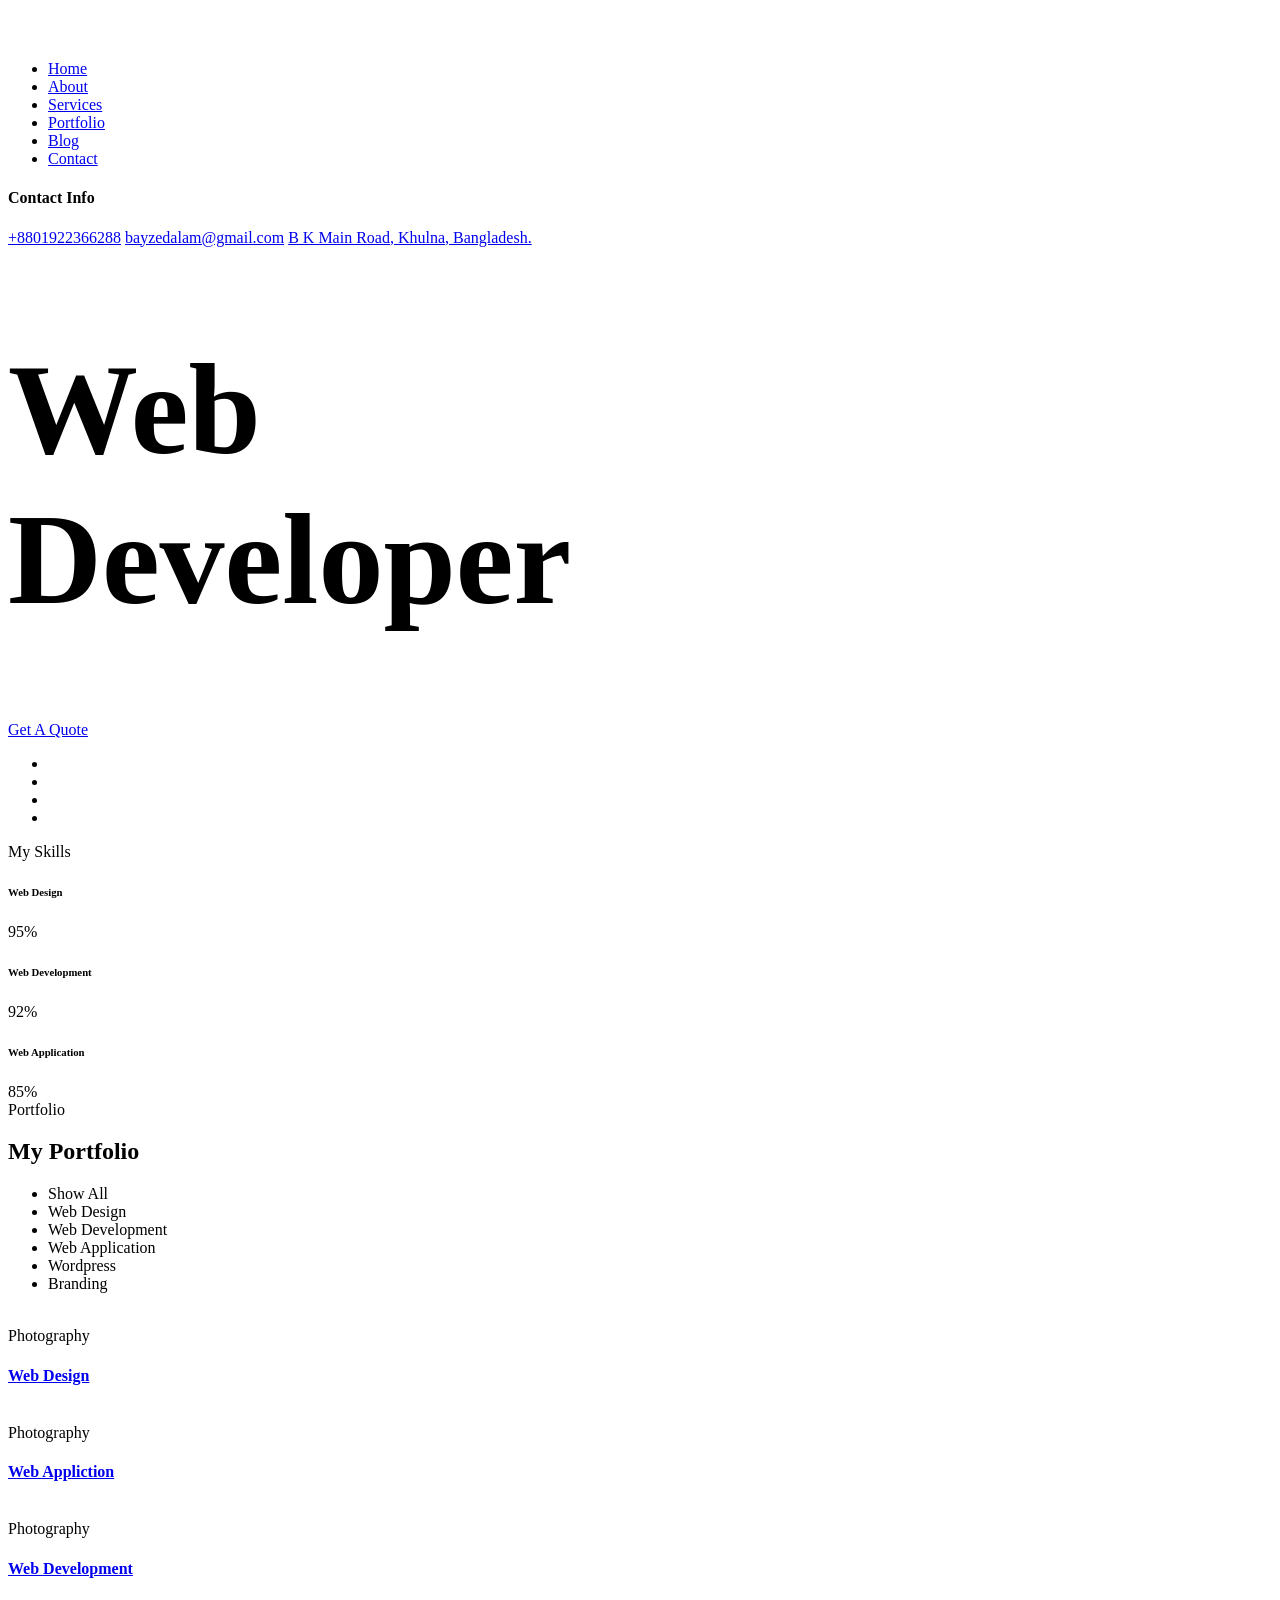
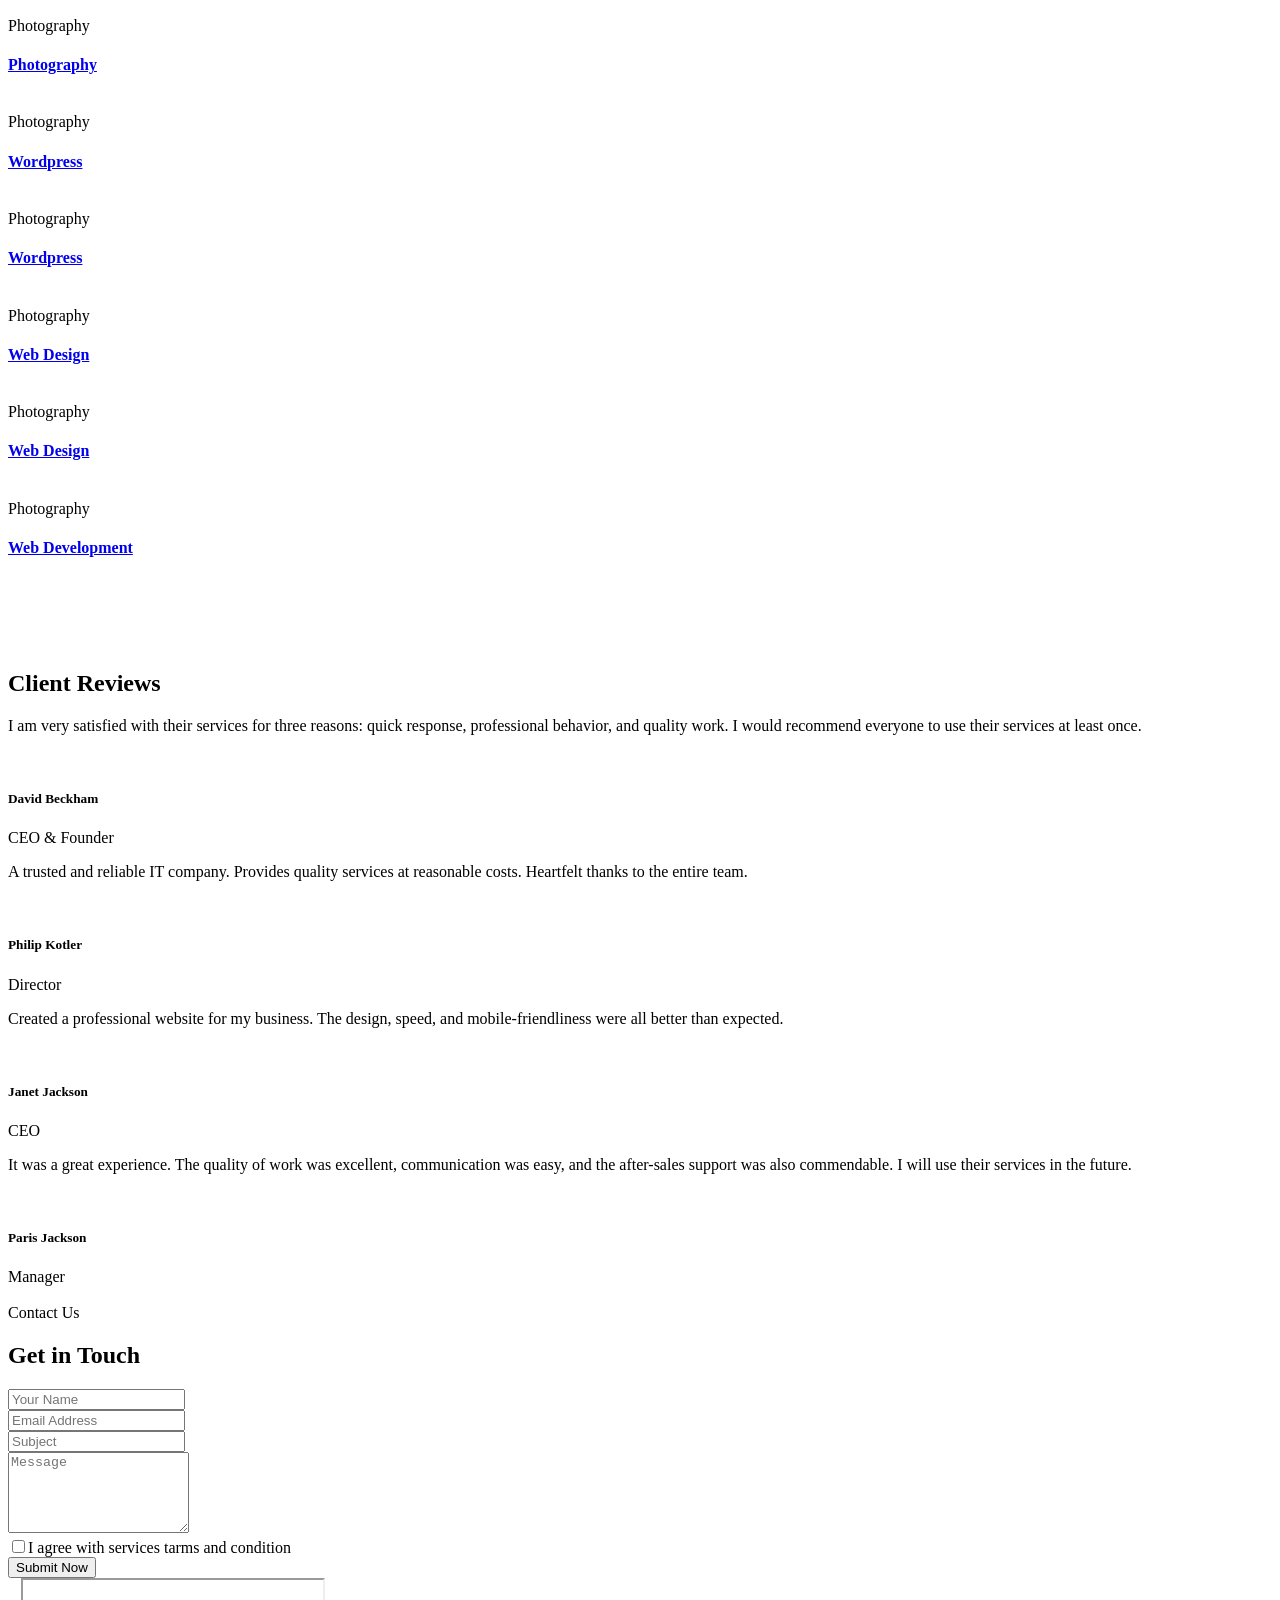
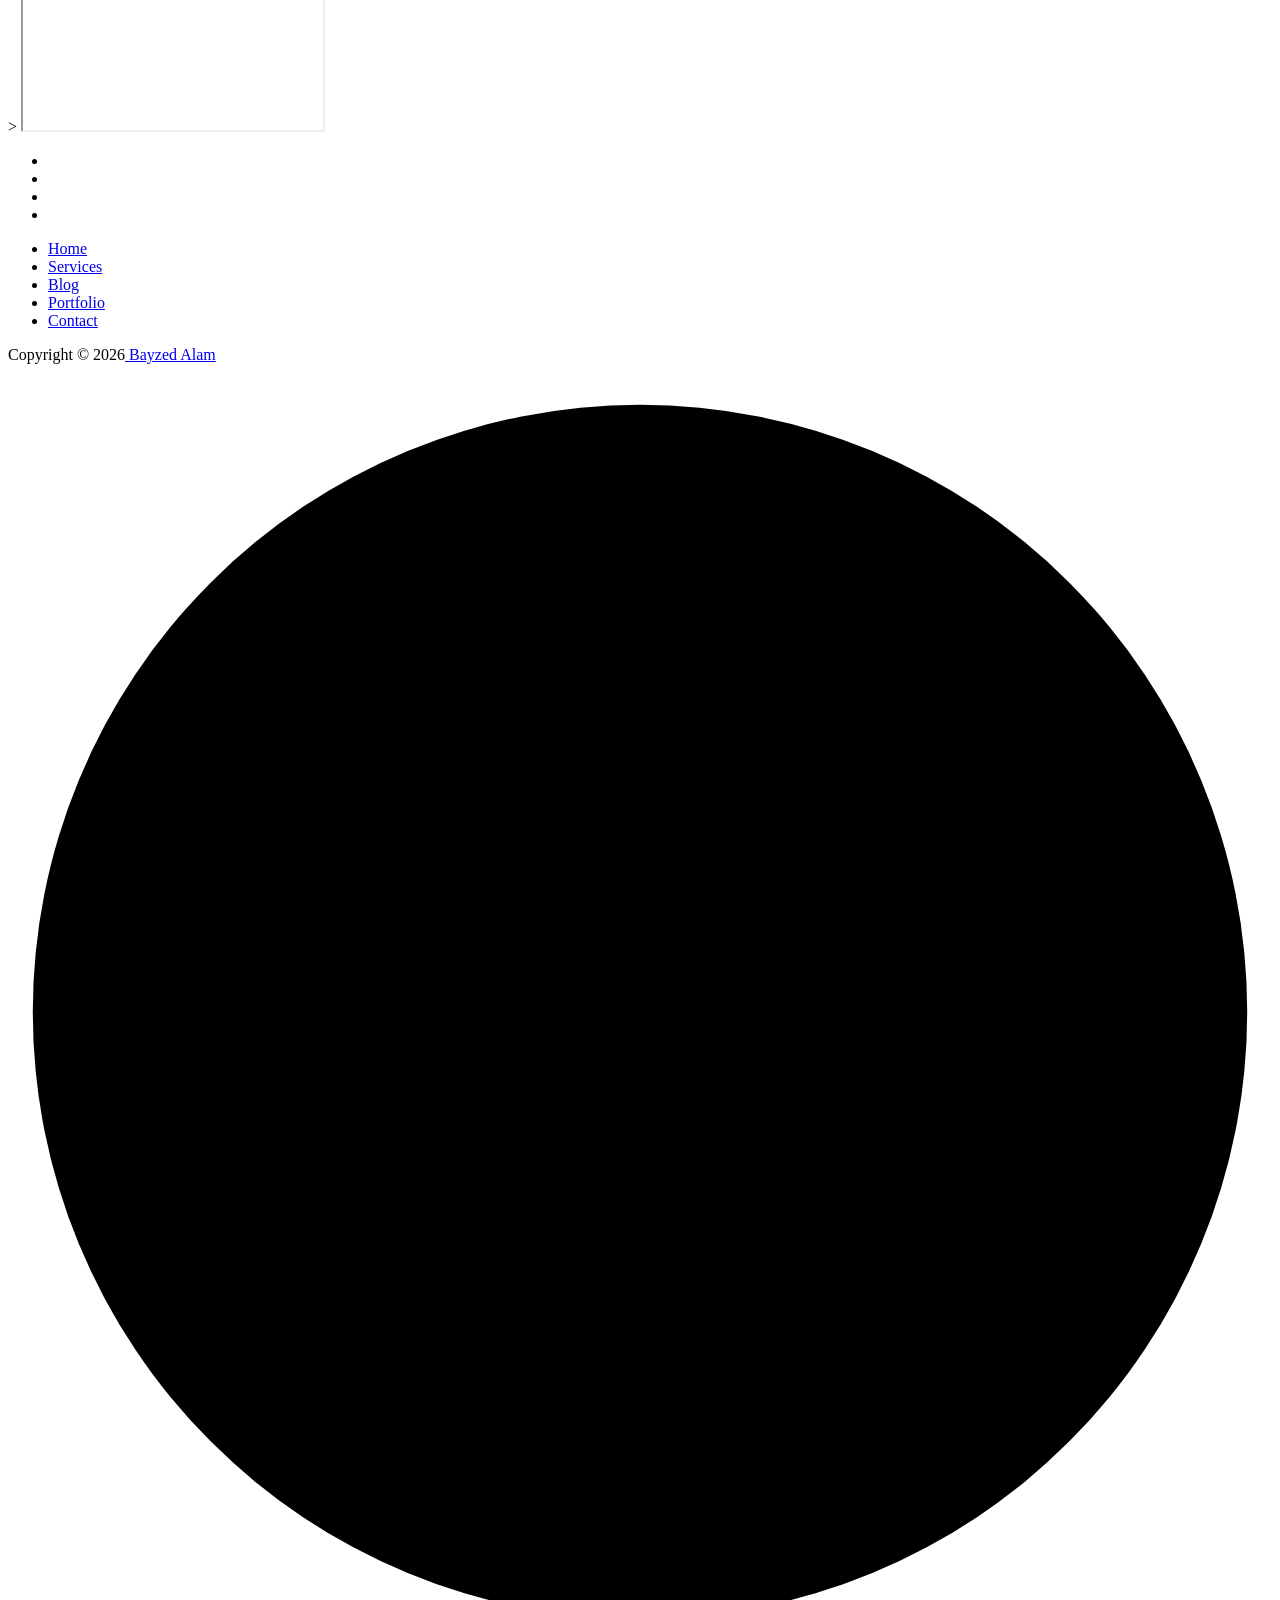
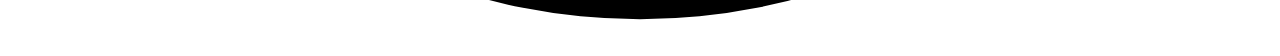
==== commit 4a997b61: "Add files via upload" ====
--- a/index.html
+++ b/index.html
@@ -1,1835 +1,647 @@
-<!DOCTYPE html>
-<html class="no-js" lang="en">
-
-
-
-<head>
-    <meta charset="utf-8" />
-    <meta http-equiv="x-ua-compatible" content="ie=edge" />
-    <title>Personal Portfolio</title>
-    <meta name="AdsBot-Google" content="noindex follow" />
-    <meta name="description" content="Perez - Personal Portfolio HTML Template">
-    <meta name="viewport" content="width=device-width, initial-scale=1, shrink-to-fit=no" />
-
-    <!-- Favicon -->
-    <link rel="shortcut icon" type="image/x-icon" href="assets/images/favicon.png" />
-
-    <!-- CSS (Font, Vendor, Icon, Plugins & Style CSS files) -->
-
-    <!-- Font CSS -->
-    <link rel="preconnect" href="https://fonts.googleapis.com/">
-    <link rel="preconnect" href="https://fonts.gstatic.com/" crossorigin>
-    <link href="https://fonts.googleapis.com/css2?family=DM+Sans:ital,opsz,wght@0,9..40,100;0,9..40,200;0,9..40,300;0,9..40,400;0,9..40,500;0,9..40,600;0,9..40,700;0,9..40,800;0,9..40,900;0,9..40,1000;1,9..40,100;1,9..40,200;1,9..40,300;1,9..40,400;1,9..40,500;1,9..40,600;1,9..40,700;1,9..40,800;1,9..40,900;1,9..40,1000&amp;family=Inter:wght@100;200;300;400;500;600;700;800;900&amp;family=Poppins:ital,wght@0,100;0,200;0,300;0,400;0,500;0,600;0,700;0,800;0,900;1,100;1,200;1,300;1,400;1,500;1,600;1,700;1,800;1,900&amp;family=Syne:wght@400;500;600;700;800&amp;display=swap" rel="stylesheet">
-
-    <!-- Vendor CSS (Bootstrap & Icon Font) -->
-    <link rel="stylesheet" href="assets/css/vendor/bootstrap.min.css">
-
-    <!-- Plugins CSS (All Plugins Files) -->
-    <link rel="stylesheet" href="assets/css/plugins/aos.css">
-    <link rel="stylesheet" href="assets/css/plugins/swiper-bundle.min.css">
-
-    <!-- Style CSS -->
-    <link rel="stylesheet" href="assets/css/pages/home.css">
-
-</head>
-
-<body>
-    <div class="overflow-x-hidden">
-        <!-- Header start -->
-
-        <header id="sticky-header" class="header position-absolute left-0 top-0 w-100 z-3">
-            <div class="d-flex justify-content-between header-inner">
-
-                <div class="header-border-bottom d-flex align-items-center justify-content-between flex-grow-1">
-
-                    <a href="index.html">
-                        <img src="assets/images/logo/logo.png" alt="logo">
-                    </a>
-
-                    <!-- Link Start -->
-                    <a href="contact.html" class="d-flex align-items-center flex-wrap fw-bold text-dark lh-1 contact-link hover-text-white">Let’s
-                        Talk
-                        <span class="animate-arrow-up">
-        <svg width="24" height="24" viewBox="0 0 24 24" fill="none" xmlns="http://www.w3.org/2000/svg">
-          <path d="M7 17L17 7" stroke="currentColor" stroke-opacity="0.9" stroke-width="2" stroke-linecap="round"
-            stroke-linejoin="round" />
-          <path d="M7 7H17V17" stroke="currentColor" stroke-opacity="0.9" stroke-width="2" stroke-linecap="round"
-            stroke-linejoin="round" />
-        </svg>
-      </span>
-                    </a>
-                    <!-- Link End -->
-                </div>
-
-                <!-- Button Start -->
-                <button id="offcanvas-toggle" class="bg-dark border-0 offcanvas-toggle" data-bs-toggle="offcanvas" data-bs-target="#offcanvas" aria-controls="offcanvas">
-                    <svg width="24" height="24" viewBox="0 0 24 24" fill="none" xmlns="http://www.w3.org/2000/svg">
-                        <rect x="3" y="8" width="18" height="2" fill="white" />
-                        <rect x="3" y="14" width="18" height="2" fill="white" />
-                    </svg>
-
-                </button>
-                <!-- Button End -->
-
-            </div>
-        </header>
-
-
-        <!-- offcanvas-menu start -->
-        <div id="offcanvas" class="offcanvas offcanvas-end bg-dark d-flex flex-wrap flex-column justify-content-between">
-            <!-- close button start -->
-
-            <div>
-                <div class="d-flex flex-wrap justify-content-between align-items-center offcanvas-header">
-                    <a href="index.html">
-                        <img src="assets/images/logo/offcanvas-logo.png" alt="">
-                    </a>
-                    <button id="offcanvas-close" class="offcanvas-close bg-primary border-0" data-bs-dismiss="offcanvas" aria-label="Close">
-                        <svg width="24" height="24" viewBox="0 0 24 24" fill="none" xmlns="http://www.w3.org/2000/svg">
-                            <path fill-rule="evenodd" clip-rule="evenodd" d="M19.2803 4.71967C19.5732 5.01256 19.5732 5.48744 19.2803 5.78033L5.78033 19.2803C5.48744 19.5732 5.01256 19.5732 4.71967 19.2803C4.42678 18.9874 4.42678 18.5126 4.71967 18.2197L18.2197 4.71967C18.5126 4.42678 18.9874 4.42678 19.2803 4.71967Z" fill="white" />
-                            <path fill-rule="evenodd" clip-rule="evenodd" d="M4.71967 4.71967C5.01256 4.42678 5.48744 4.42678 5.78033 4.71967L19.2803 18.2197C19.5732 18.5126 19.5732 18.9874 19.2803 19.2803C18.9874 19.5732 18.5126 19.5732 18.2197 19.2803L4.71967 5.78033C4.42678 5.48744 4.42678 5.01256 4.71967 4.71967Z" fill="white" />
-                        </svg>
-                    </button>
-                </div>
-
-                <!-- close button end -->
-
-                <!-- offcanvas-menu start -->
-
-                <nav class="offcanvas-nav d-flex flex-wrap flex-column justify-content-between">
-                    <ul class="offcanvas-menu p-0 list-unstyled">
-                        <li class="offcanvas-menu-item">
-                            <a href="index.html" class="text-white text-xl fw-bold font-Syne leading-none d-flex flex-wrap align-items-center justify-content-between offcanvas-menu-link">Home
-                                <span class="d-inline-block animate-arrow-up">
-              <svg width="24" height="24" viewBox="0 0 24 24" fill="none" xmlns="http://www.w3.org/2000/svg">
-                <path d="M7 17L17 7" stroke="currentColor" stroke-opacity="0.9" stroke-width="2" stroke-linecap="round"
-                  stroke-linejoin="round"></path>
-                <path d="M7 7H17V17" stroke="currentColor" stroke-opacity="0.9" stroke-width="2" stroke-linecap="round"
-                  stroke-linejoin="round"></path>
-              </svg>
-            </span>
-                            </a>
-                        </li>
-                        <li class="offcanvas-menu-item">
-                            <a href="about.html" class="text-white text-xl fw-bold font-Syne leading-none d-flex flex-wrap align-items-center justify-content-between offcanvas-menu-link">About
-                                <span class="d-inline-block animate-arrow-up">
-              <svg width="24" height="24" viewBox="0 0 24 24" fill="none" xmlns="http://www.w3.org/2000/svg">
-                <path d="M7 17L17 7" stroke="currentColor" stroke-opacity="0.9" stroke-width="2" stroke-linecap="round"
-                  stroke-linejoin="round"></path>
-                <path d="M7 7H17V17" stroke="currentColor" stroke-opacity="0.9" stroke-width="2" stroke-linecap="round"
-                  stroke-linejoin="round"></path>
-              </svg>
-            </span>
-                            </a>
-
-                        </li>
-                        <li class="offcanvas-menu-item">
-                            <a href="projects.html" class="text-white text-xl fw-bold font-Syne leading-none d-flex flex-wrap align-items-center justify-content-between offcanvas-menu-link">Project
-                                <span class="d-inline-block animate-arrow-up">
-              <svg width="24" height="24" viewBox="0 0 24 24" fill="none" xmlns="http://www.w3.org/2000/svg">
-                <path d="M7 17L17 7" stroke="currentColor" stroke-opacity="0.9" stroke-width="2" stroke-linecap="round"
-                  stroke-linejoin="round"></path>
-                <path d="M7 7H17V17" stroke="currentColor" stroke-opacity="0.9" stroke-width="2" stroke-linecap="round"
-                  stroke-linejoin="round"></path>
-              </svg>
-            </span>
-                            </a>
-                        </li>
-                        <li class="offcanvas-menu-item">
-                            <a href="project-details.html" class="text-white text-xl fw-bold font-Syne leading-none d-flex flex-wrap align-items-center justify-content-between offcanvas-menu-link">Project
-                                details
-                                <span class="d-inline-block animate-arrow-up">
-              <svg width="24" height="24" viewBox="0 0 24 24" fill="none" xmlns="http://www.w3.org/2000/svg">
-                <path d="M7 17L17 7" stroke="currentColor" stroke-opacity="0.9" stroke-width="2" stroke-linecap="round"
-                  stroke-linejoin="round"></path>
-                <path d="M7 7H17V17" stroke="currentColor" stroke-opacity="0.9" stroke-width="2" stroke-linecap="round"
-                  stroke-linejoin="round"></path>
-              </svg>
-            </span>
-                            </a>
-                        </li>
-                        <li class="offcanvas-menu-item">
-                            <a href="blog.html" class="text-white text-xl fw-bold font-Syne leading-none d-flex flex-wrap align-items-center justify-content-between offcanvas-menu-link">Blog
-                                <span class="d-inline-block animate-arrow-up">
-              <svg width="24" height="24" viewBox="0 0 24 24" fill="none" xmlns="http://www.w3.org/2000/svg">
-                <path d="M7 17L17 7" stroke="currentColor" stroke-opacity="0.9" stroke-width="2" stroke-linecap="round"
-                  stroke-linejoin="round"></path>
-                <path d="M7 7H17V17" stroke="currentColor" stroke-opacity="0.9" stroke-width="2" stroke-linecap="round"
-                  stroke-linejoin="round"></path>
-              </svg>
-            </span>
-                            </a>
-                        </li>
-                        <li class="offcanvas-menu-item">
-                            <a href="blog-details.html" class="text-white text-xl fw-bold font-Syne leading-none d-flex flex-wrap align-items-center justify-content-between offcanvas-menu-link">Blog
-                                Details
-                                <span class="d-inline-block animate-arrow-up">
-              <svg width="24" height="24" viewBox="0 0 24 24" fill="none" xmlns="http://www.w3.org/2000/svg">
-                <path d="M7 17L17 7" stroke="currentColor" stroke-opacity="0.9" stroke-width="2" stroke-linecap="round"
-                  stroke-linejoin="round"></path>
-                <path d="M7 7H17V17" stroke="currentColor" stroke-opacity="0.9" stroke-width="2" stroke-linecap="round"
-                  stroke-linejoin="round"></path>
-              </svg>
-            </span>
-                            </a>
-                        </li>
-
-                        <li class="offcanvas-menu-item">
-                            <a href="contact.html" class="text-white text-xl fw-bold font-Syne leading-none d-flex flex-wrap align-items-center justify-content-between offcanvas-menu-link">Contact
-                                <span class="d-inline-block animate-arrow-up">
-              <svg width="24" height="24" viewBox="0 0 24 24" fill="none" xmlns="http://www.w3.org/2000/svg">
-                <path d="M7 17L17 7" stroke="currentColor" stroke-opacity="0.9" stroke-width="2" stroke-linecap="round"
-                  stroke-linejoin="round"></path>
-                <path d="M7 7H17V17" stroke="currentColor" stroke-opacity="0.9" stroke-width="2" stroke-linecap="round"
-                  stroke-linejoin="round"></path>
-              </svg>
-            </span>
-                            </a>
-                        </li>
-
-                    </ul>
-                </nav>
-
-            </div>
-
-
-            <nav class="pb-10">
-                <ul class="d-flex flex-wrap gap-x-4 align-items-center offcanvas-social-links p-0  list-unstyled">
-                    <li><a href="#" class="text-white transition-all">
-                            <svg width="24" height="24" viewBox="0 0 24 24" fill="none" xmlns="http://www.w3.org/2000/svg">
-                                <path d="M7.443 5.3501C8.082 5.3501 8.673 5.4001 9.213 5.5481C9.754 5.6471 10.197 5.8451 10.59 6.0921C10.984 6.3401 11.279 6.6861 11.475 7.1311C11.672 7.5761 11.771 8.1211 11.771 8.7141C11.771 9.4071 11.623 10.0001 11.279 10.4451C10.984 10.8911 10.492 11.2861 9.902 11.5831C10.738 11.8311 11.377 12.2761 11.771 12.8701C12.164 13.4631 12.41 14.2051 12.41 15.0461C12.41 15.7391 12.262 16.3321 12.016 16.8271C11.771 17.3221 11.377 17.7671 10.934 18.0641C10.4528 18.3824 9.92083 18.6164 9.361 18.7561C8.771 18.9051 8.181 19.0041 7.591 19.0041H1V5.3501H7.443ZM7.049 10.8901C7.59 10.8901 8.033 10.7421 8.377 10.4951C8.721 10.2481 8.869 9.8021 8.869 9.2581C8.869 8.9611 8.819 8.6651 8.721 8.4671C8.623 8.2691 8.475 8.1201 8.279 7.9721C8.082 7.8731 7.885 7.7741 7.639 7.7251C7.393 7.6751 7.148 7.6751 6.852 7.6751H4V10.8911H7.05L7.049 10.8901ZM7.197 16.7281C7.492 16.7281 7.787 16.6781 8.033 16.6291C8.279 16.5791 8.525 16.4811 8.721 16.3321C8.92138 16.1873 9.08903 16.002 9.213 15.7881C9.311 15.5411 9.41 15.2441 9.41 14.8981C9.41 14.2051 9.213 13.7111 8.82 13.3641C8.426 13.0671 7.885 12.9191 7.246 12.9191H4V16.7291L7.197 16.7281ZM16.689 16.6781C17.082 17.0741 17.672 17.2721 18.459 17.2721C19 17.2721 19.492 17.1241 19.885 16.8771C20.279 16.5801 20.525 16.2831 20.623 15.9871H23.033C22.639 17.1731 22.049 18.0141 21.263 18.5591C20.475 19.0531 19.541 19.3501 18.41 19.3501C17.6864 19.3523 16.9688 19.218 16.295 18.9541C15.6887 18.7267 15.148 18.353 14.721 17.8661C14.2643 17.4107 13.9267 16.8498 13.738 16.2331C13.492 15.5901 13.393 14.8981 13.393 14.1061C13.393 13.3641 13.492 12.6721 13.738 12.0281C13.9749 11.4085 14.3252 10.8384 14.771 10.3471C15.2201 9.88594 15.7543 9.51613 16.344 9.2581C17.0007 8.99416 17.7022 8.85969 18.41 8.8621C19.246 8.8621 19.984 9.0111 20.623 9.3571C21.263 9.7031 21.754 10.0991 22.147 10.6931C22.541 11.2371 22.837 11.8801 23.033 12.5731C23.131 13.2651 23.18 13.9581 23.131 14.7491H16C16 15.5411 16.295 16.2831 16.689 16.6791V16.6781ZM19.787 11.4841C19.443 11.1381 18.902 10.9401 18.262 10.9401C17.82 10.9401 17.475 11.0401 17.18 11.1881C16.885 11.3361 16.689 11.5341 16.492 11.7321C16.311 11.9234 16.1912 12.1643 16.148 12.4241C16.098 12.6721 16.049 12.8701 16.049 13.0671H20.475C20.377 12.3251 20.131 11.8311 19.787 11.4841ZM15.459 6.2901H20.967V7.6261H15.46V6.2901H15.459Z" fill="currentColor" fill-opacity="0.9"></path>
-                            </svg>
-
-                        </a></li>
-                    <li><a href="#" class="text-white transition-all"><svg width="24" height="24" viewBox="0 0 24 24" fill="none" xmlns="http://www.w3.org/2000/svg">
-                                <path d="M6.94043 5.00002C6.94017 5.53046 6.7292 6.03906 6.35394 6.41394C5.97868 6.78883 5.46986 6.99929 4.93943 6.99902C4.409 6.99876 3.90039 6.78779 3.52551 6.41253C3.15062 6.03727 2.94016 5.52846 2.94043 4.99802C2.9407 4.46759 3.15166 3.95899 3.52692 3.5841C3.90218 3.20922 4.411 2.99876 4.94143 2.99902C5.47186 2.99929 5.98047 3.21026 6.35535 3.58552C6.73024 3.96078 6.9407 4.46959 6.94043 5.00002ZM7.00043 8.48002H3.00043V21H7.00043V8.48002ZM13.3204 8.48002H9.34043V21H13.2804V14.43C13.2804 10.77 18.0504 10.43 18.0504 14.43V21H22.0004V13.07C22.0004 6.90002 14.9404 7.13002 13.2804 10.16L13.3204 8.48002Z" fill="currentColor" fill-opacity="0.9"></path>
-                            </svg>
-                        </a></li>
-                    <li><a href="#" class="text-white transition-all"><svg width="24" height="24" viewBox="0 0 24 24" fill="none" xmlns="http://www.w3.org/2000/svg">
-                                <path d="M19.989 11.572C19.907 9.99792 19.3596 8.4836 18.416 7.221C18.1285 7.53061 17.8212 7.82123 17.496 8.091C16.4969 8.92086 15.3805 9.5982 14.183 10.101C14.35 10.451 14.503 10.79 14.638 11.11V11.113C14.665 11.174 14.688 11.231 14.732 11.342L14.749 11.382C16.262 11.212 17.858 11.275 19.405 11.485C19.611 11.512 19.805 11.541 19.989 11.572ZM10.604 4.122C11.5786 5.49516 12.4772 6.92062 13.296 8.392C14.519 7.91 15.53 7.302 16.344 6.625C16.674 6.351 16.938 6.093 17.14 5.87C15.701 4.65972 13.8803 3.99733 12 4C11.524 4 11.058 4.042 10.604 4.121V4.122ZM4.253 9.997C4.93423 9.97981 5.61464 9.93878 6.293 9.874C7.93264 9.72734 9.55828 9.4525 11.155 9.052C10.3205 7.60221 9.41956 6.19171 8.455 4.825C7.42472 5.3354 6.51626 6.06141 5.79124 6.95379C5.06623 7.84617 4.54162 8.88404 4.253 9.997ZM5.783 17.035C6.25195 16.3575 6.77894 15.7221 7.358 15.136C8.812 13.646 10.528 12.486 12.514 11.846L12.576 11.828C12.411 11.464 12.256 11.139 12.1 10.833C10.264 11.368 8.33 11.702 6.403 11.875C5.463 11.96 4.62 11.997 4 12.003C3.99815 13.8356 4.62722 15.6128 5.783 17.035ZM15.004 19.415C14.6184 17.4703 14.0725 15.5607 13.372 13.706C11.372 14.433 9.776 15.496 8.543 16.764C8.0454 17.2664 7.60382 17.8213 7.226 18.419C8.60481 19.4478 10.2797 20.0025 12 20C13.0299 20.0015 14.0504 19.8035 15.005 19.417L15.004 19.415ZM16.878 18.34C18.4393 17.1398 19.5028 15.4057 19.865 13.47C19.525 13.385 19.094 13.3 18.62 13.234C17.5661 13.0823 16.4968 13.0712 15.44 13.201C16.035 14.8799 16.5154 16.5961 16.878 18.34ZM12 22C6.477 22 2 17.523 2 12C2 6.477 6.477 2 12 2C17.523 2 22 6.477 22 12C22 17.523 17.523 22 12 22Z" fill="currentColor" fill-opacity="0.9"></path>
-                            </svg>
-                        </a></li>
-                    <li><a href="#" class="text-white transition-all"><svg width="24" height="24" viewBox="0 0 24 24" fill="none" xmlns="http://www.w3.org/2000/svg">
-                                <path d="M12.001 2C6.47598 2 2.00098 6.475 2.00098 12C1.99977 14.0992 2.65958 16.1454 3.88679 17.8484C5.114 19.5515 6.84631 20.8249 8.83798 21.488C9.33798 21.575 9.52598 21.275 9.52598 21.012C9.52598 20.775 9.51298 19.988 9.51298 19.15C7.00098 19.613 6.35098 18.538 6.15098 17.975C6.03798 17.687 5.55098 16.8 5.12598 16.562C4.77598 16.375 4.27598 15.912 5.11298 15.9C5.90098 15.887 6.46298 16.625 6.65098 16.925C7.55098 18.437 8.98798 18.012 9.56298 17.75C9.65098 17.1 9.91298 16.663 10.201 16.413C7.97598 16.163 5.65098 15.3 5.65098 11.475C5.65098 10.387 6.03798 9.488 6.67598 8.788C6.57598 8.538 6.22598 7.513 6.77598 6.138C6.77598 6.138 7.61298 5.875 9.52598 7.162C10.3401 6.9364 11.1812 6.82302 12.026 6.825C12.876 6.825 13.726 6.937 14.526 7.162C16.439 5.862 17.276 6.138 17.276 6.138C17.826 7.513 17.476 8.538 17.376 8.788C18.013 9.488 18.401 10.375 18.401 11.475C18.401 15.313 16.064 16.163 13.839 16.413C14.201 16.725 14.514 17.325 14.514 18.263C14.514 19.6 14.501 20.675 14.501 21.013C14.501 21.275 14.689 21.587 15.189 21.487C17.1738 20.8166 18.8985 19.5408 20.1203 17.8389C21.3421 16.1371 21.9995 14.095 22 12C22 6.475 17.525 2 12 2H12.001Z" fill="currentColor" fill-opacity="0.9"></path>
-                            </svg>
-                        </a></li>
-
-                </ul>
-            </nav>
-        </div>
-        <!-- offcanvas-menu end -->
-
-        <!-- Header end -->
-
-        <!-- Hero section start -->
-        <section class="bg-secondary position-relative pt-140 pb-90">
-            <div class="container">
-                <div class="row">
-                    <div class="col-12">
-                        <div class="hero-content-wrapper">
-                            <span class="font-Syne text-dark fw-bold lh-1 text-2xl d-flex flex-wrap align-items-center hello-iam"
-            data-aos="fade-right" data-aos-delay="300">
-            <span>
-              <svg xmlns="http://www.w3.org/2000/svg" width="65" height="2" viewBox="0 0 65 2" fill="none">
-                <path d="M0 1H65" stroke="#080808" />
-              </svg>
-            </span>
-
-                            Hello, I’m
-                            <img src="assets/images/icon/victory.png" alt="icon">
-                            </span>
-                            <h1 class="hero-title font-Syne fw-bold position-relative z-1 circle-shape" data-aos="fade-right" data-aos-delay="400">
-                                Bayzed
-                                <!-- <br /> Alam -->
-                            </h1>
-                            <h2 class="hero-title font-Syne fw-bold mb-20" data-aos="fade-right" data-aos-delay="600">
-                                Alam</h2>
-                            <p class="font-Syne fw-bold text-lg leading-tight iam-designer mb-30" data-aos="fade-right" data-aos-delay="800">Product
-                                Designer |
-                                Based in
-                                Germany</p>
-
-                            <div class="d-flex flex-wrap hero-btn-wraper">
-                                <!-- Link Start -->
-                                <span data-aos="fade-right" data-aos-delay="1000">
-              <a href="contact.html" class="d-flex align-items-center flex-wrap btn-primary">Let’s
-                Talk
-                <span class="animate-arrow-up">
-                  <svg width="24" height="24" viewBox="0 0 24 24" fill="none" xmlns="http://www.w3.org/2000/svg">
-                    <path d="M7 17L17 7" stroke="currentColor" stroke-opacity="0.9" stroke-width="2"
-                      stroke-linecap="round" stroke-linejoin="round" />
-                    <path d="M7 7H17V17" stroke="currentColor" stroke-opacity="0.9" stroke-width="2"
-                      stroke-linecap="round" stroke-linejoin="round" />
-                  </svg>
-                </span>
-                                </a>
-                                </span>
-                                <!-- Link End -->
-
-                                <!-- Link Start -->
-                                <span data-aos="fade-right" data-aos-delay="1200">
-              <a href="projects.html" class="d-flex align-items-center flex-wrap btn-primary-outline">
-                My Work
-                <span class="animate-arrow-up">
-                  <svg width="24" height="24" viewBox="0 0 24 24" fill="none" xmlns="http://www.w3.org/2000/svg">
-                    <path d="M7 17L17 7" stroke="currentColor" stroke-opacity="0.9" stroke-width="2"
-                      stroke-linecap="round" stroke-linejoin="round" />
-                    <path d="M7 7H17V17" stroke="currentColor" stroke-opacity="0.9" stroke-width="2"
-                      stroke-linecap="round" stroke-linejoin="round" />
-                  </svg>
-                </span>
-                                </a>
-                                </span>
-                                <!-- Link End -->
-                            </div>
-
-                            <div class="d-flex flex-wrap align-items-center" data-aos="fade-right" data-aos-delay="1400">
-                                <div class="d-flex flex-wrap align-items-center">
-                                    <span class="font-Syne text-dark fw-bold text-counter lh-1">
-                <span class="counter">1.2</span>k+</span>
-
-                                    <span class="text-worldwide text-lg">Worldwide client</span>
-                                    <span class="mx-8">
-                <svg xmlns="http://www.w3.org/2000/svg" width="2" height="14" viewBox="0 0 2 14" fill="none">
-                  <path d="M1 0L1 14" stroke="#080808" stroke-opacity="0.4" />
-                </svg>
-              </span>
-                                </div>
-
-                                <div class="social-links">
-                                    <ul class="d-flex flex-wrap align-items-center list-unstyled">
-                                        <li><a href="#" class="text-dark">
-                                                <svg width="24" height="24" viewBox="0 0 24 24" fill="none" xmlns="http://www.w3.org/2000/svg">
-                                                    <path d="M7.443 5.3501C8.082 5.3501 8.673 5.4001 9.213 5.5481C9.754 5.6471 10.197 5.8451 10.59 6.0921C10.984 6.3401 11.279 6.6861 11.475 7.1311C11.672 7.5761 11.771 8.1211 11.771 8.7141C11.771 9.4071 11.623 10.0001 11.279 10.4451C10.984 10.8911 10.492 11.2861 9.902 11.5831C10.738 11.8311 11.377 12.2761 11.771 12.8701C12.164 13.4631 12.41 14.2051 12.41 15.0461C12.41 15.7391 12.262 16.3321 12.016 16.8271C11.771 17.3221 11.377 17.7671 10.934 18.0641C10.4528 18.3824 9.92083 18.6164 9.361 18.7561C8.771 18.9051 8.181 19.0041 7.591 19.0041H1V5.3501H7.443ZM7.049 10.8901C7.59 10.8901 8.033 10.7421 8.377 10.4951C8.721 10.2481 8.869 9.8021 8.869 9.2581C8.869 8.9611 8.819 8.6651 8.721 8.4671C8.623 8.2691 8.475 8.1201 8.279 7.9721C8.082 7.8731 7.885 7.7741 7.639 7.7251C7.393 7.6751 7.148 7.6751 6.852 7.6751H4V10.8911H7.05L7.049 10.8901ZM7.197 16.7281C7.492 16.7281 7.787 16.6781 8.033 16.6291C8.279 16.5791 8.525 16.4811 8.721 16.3321C8.92138 16.1873 9.08903 16.002 9.213 15.7881C9.311 15.5411 9.41 15.2441 9.41 14.8981C9.41 14.2051 9.213 13.7111 8.82 13.3641C8.426 13.0671 7.885 12.9191 7.246 12.9191H4V16.7291L7.197 16.7281ZM16.689 16.6781C17.082 17.0741 17.672 17.2721 18.459 17.2721C19 17.2721 19.492 17.1241 19.885 16.8771C20.279 16.5801 20.525 16.2831 20.623 15.9871H23.033C22.639 17.1731 22.049 18.0141 21.263 18.5591C20.475 19.0531 19.541 19.3501 18.41 19.3501C17.6864 19.3523 16.9688 19.218 16.295 18.9541C15.6887 18.7267 15.148 18.353 14.721 17.8661C14.2643 17.4107 13.9267 16.8498 13.738 16.2331C13.492 15.5901 13.393 14.8981 13.393 14.1061C13.393 13.3641 13.492 12.6721 13.738 12.0281C13.9749 11.4085 14.3252 10.8384 14.771 10.3471C15.2201 9.88594 15.7543 9.51613 16.344 9.2581C17.0007 8.99416 17.7022 8.85969 18.41 8.8621C19.246 8.8621 19.984 9.0111 20.623 9.3571C21.263 9.7031 21.754 10.0991 22.147 10.6931C22.541 11.2371 22.837 11.8801 23.033 12.5731C23.131 13.2651 23.18 13.9581 23.131 14.7491H16C16 15.5411 16.295 16.2831 16.689 16.6791V16.6781ZM19.787 11.4841C19.443 11.1381 18.902 10.9401 18.262 10.9401C17.82 10.9401 17.475 11.0401 17.18 11.1881C16.885 11.3361 16.689 11.5341 16.492 11.7321C16.311 11.9234 16.1912 12.1643 16.148 12.4241C16.098 12.6721 16.049 12.8701 16.049 13.0671H20.475C20.377 12.3251 20.131 11.8311 19.787 11.4841ZM15.459 6.2901H20.967V7.6261H15.46V6.2901H15.459Z" fill="currentColor" fill-opacity="0.9"></path>
-                                                </svg>
-
-                                            </a></li>
-                                        <li><a href="#" class="text-dark"><svg width="24" height="24" viewBox="0 0 24 24" fill="none" xmlns="http://www.w3.org/2000/svg">
-                                                    <path d="M6.94043 5.00002C6.94017 5.53046 6.7292 6.03906 6.35394 6.41394C5.97868 6.78883 5.46986 6.99929 4.93943 6.99902C4.409 6.99876 3.90039 6.78779 3.52551 6.41253C3.15062 6.03727 2.94016 5.52846 2.94043 4.99802C2.9407 4.46759 3.15166 3.95899 3.52692 3.5841C3.90218 3.20922 4.411 2.99876 4.94143 2.99902C5.47186 2.99929 5.98047 3.21026 6.35535 3.58552C6.73024 3.96078 6.9407 4.46959 6.94043 5.00002ZM7.00043 8.48002H3.00043V21H7.00043V8.48002ZM13.3204 8.48002H9.34043V21H13.2804V14.43C13.2804 10.77 18.0504 10.43 18.0504 14.43V21H22.0004V13.07C22.0004 6.90002 14.9404 7.13002 13.2804 10.16L13.3204 8.48002Z" fill="currentColor" fill-opacity="0.9"></path>
-                                                </svg>
-                                            </a></li>
-                                        <li><a href="#" class="text-dark"><svg width="24" height="24" viewBox="0 0 24 24" fill="none" xmlns="http://www.w3.org/2000/svg">
-                                                    <path d="M19.989 11.572C19.907 9.99792 19.3596 8.4836 18.416 7.221C18.1285 7.53061 17.8212 7.82123 17.496 8.091C16.4969 8.92086 15.3805 9.5982 14.183 10.101C14.35 10.451 14.503 10.79 14.638 11.11V11.113C14.665 11.174 14.688 11.231 14.732 11.342L14.749 11.382C16.262 11.212 17.858 11.275 19.405 11.485C19.611 11.512 19.805 11.541 19.989 11.572ZM10.604 4.122C11.5786 5.49516 12.4772 6.92062 13.296 8.392C14.519 7.91 15.53 7.302 16.344 6.625C16.674 6.351 16.938 6.093 17.14 5.87C15.701 4.65972 13.8803 3.99733 12 4C11.524 4 11.058 4.042 10.604 4.121V4.122ZM4.253 9.997C4.93423 9.97981 5.61464 9.93878 6.293 9.874C7.93264 9.72734 9.55828 9.4525 11.155 9.052C10.3205 7.60221 9.41956 6.19171 8.455 4.825C7.42472 5.3354 6.51626 6.06141 5.79124 6.95379C5.06623 7.84617 4.54162 8.88404 4.253 9.997ZM5.783 17.035C6.25195 16.3575 6.77894 15.7221 7.358 15.136C8.812 13.646 10.528 12.486 12.514 11.846L12.576 11.828C12.411 11.464 12.256 11.139 12.1 10.833C10.264 11.368 8.33 11.702 6.403 11.875C5.463 11.96 4.62 11.997 4 12.003C3.99815 13.8356 4.62722 15.6128 5.783 17.035ZM15.004 19.415C14.6184 17.4703 14.0725 15.5607 13.372 13.706C11.372 14.433 9.776 15.496 8.543 16.764C8.0454 17.2664 7.60382 17.8213 7.226 18.419C8.60481 19.4478 10.2797 20.0025 12 20C13.0299 20.0015 14.0504 19.8035 15.005 19.417L15.004 19.415ZM16.878 18.34C18.4393 17.1398 19.5028 15.4057 19.865 13.47C19.525 13.385 19.094 13.3 18.62 13.234C17.5661 13.0823 16.4968 13.0712 15.44 13.201C16.035 14.8799 16.5154 16.5961 16.878 18.34ZM12 22C6.477 22 2 17.523 2 12C2 6.477 6.477 2 12 2C17.523 2 22 6.477 22 12C22 17.523 17.523 22 12 22Z" fill="currentColor" fill-opacity="0.9"></path>
-                                                </svg>
-                                            </a></li>
-                                        <li><a href="#" class="text-dark"><svg width="24" height="24" viewBox="0 0 24 24" fill="none" xmlns="http://www.w3.org/2000/svg">
-                                                    <path d="M12.001 2C6.47598 2 2.00098 6.475 2.00098 12C1.99977 14.0992 2.65958 16.1454 3.88679 17.8484C5.114 19.5515 6.84631 20.8249 8.83798 21.488C9.33798 21.575 9.52598 21.275 9.52598 21.012C9.52598 20.775 9.51298 19.988 9.51298 19.15C7.00098 19.613 6.35098 18.538 6.15098 17.975C6.03798 17.687 5.55098 16.8 5.12598 16.562C4.77598 16.375 4.27598 15.912 5.11298 15.9C5.90098 15.887 6.46298 16.625 6.65098 16.925C7.55098 18.437 8.98798 18.012 9.56298 17.75C9.65098 17.1 9.91298 16.663 10.201 16.413C7.97598 16.163 5.65098 15.3 5.65098 11.475C5.65098 10.387 6.03798 9.488 6.67598 8.788C6.57598 8.538 6.22598 7.513 6.77598 6.138C6.77598 6.138 7.61298 5.875 9.52598 7.162C10.3401 6.9364 11.1812 6.82302 12.026 6.825C12.876 6.825 13.726 6.937 14.526 7.162C16.439 5.862 17.276 6.138 17.276 6.138C17.826 7.513 17.476 8.538 17.376 8.788C18.013 9.488 18.401 10.375 18.401 11.475C18.401 15.313 16.064 16.163 13.839 16.413C14.201 16.725 14.514 17.325 14.514 18.263C14.514 19.6 14.501 20.675 14.501 21.013C14.501 21.275 14.689 21.587 15.189 21.487C17.1738 20.8166 18.8985 19.5408 20.1203 17.8389C21.3421 16.1371 21.9995 14.095 22 12C22 6.475 17.525 2 12 2H12.001Z" fill="currentColor" fill-opacity="0.9"></path>
-                                                </svg>
-                                            </a></li>
-                                    </ul>
-                                </div>
-
-                            </div>
-                        </div>
-                    </div>
-                </div>
-            </div>
-
-            <div class="d-none d-md-block">
-                <img class="position-absolute top-0 end-0 hero-image" data-aos="fade-left" src="assets/images/hero/hero.png" alt="hero Image">
-
-                <a href="contact.html" class="contact-spin">
-                    <svg class="position-absolute" width="180" height="180" viewBox="0 0 180 180" fill="none" xmlns="http://www.w3.org/2000/svg">
-                        <g class="animate-spin">
-
-                            <path d="M157.631 90C157.631 127.352 127.352 157.632 89.9995 157.632C52.6476 157.632 22.3678 127.352 22.3678 90C22.3678 52.6481 52.6476 22.3683 89.9995 22.3683C127.352 22.3683 157.631 52.6481 157.631 90Z" fill="#080808" stroke="#FFB646" stroke-width="2.08333" stroke-miterlimit="10" />
-                            <path d="M43.7883 74.5846C43.5199 75.4042 43.1104 76.0554 42.5597 76.5383C42.0037 77.0107 41.3536 77.3039 40.6095 77.4181C39.8574 77.5296 39.0598 77.4474 38.2165 77.1713C37.3654 76.8927 36.6735 76.4873 36.141 75.9552C35.6005 75.4205 35.2458 74.7983 35.0767 74.0886C34.9103 73.3709 34.9612 72.6023 35.2295 71.7827C35.5469 70.8133 36.0426 70.0987 36.7167 69.6388C37.3908 69.1789 38.1805 69.0055 39.0858 69.1186L38.6292 70.5135C38.1123 70.4665 37.6527 70.5778 37.2503 70.8474C36.8479 71.1171 36.5474 71.5553 36.3487 72.1622C36.0778 72.9897 36.1474 73.7367 36.5574 74.4032C36.9596 75.0671 37.6532 75.5603 38.6384 75.8828C39.6156 76.2027 40.4627 76.2139 41.1796 75.9163C41.8965 75.6188 42.3905 75.0562 42.6614 74.2287C42.86 73.6219 42.8847 73.0934 42.7354 72.6431C42.5862 72.1929 42.2971 71.8365 41.8682 71.5739L42.3249 70.179C43.0903 70.6128 43.6049 71.2132 43.8687 71.9801C44.1324 72.7471 44.1056 73.6152 43.7883 74.5846Z" fill="white" />
-                            <path d="M50.1726 61.9256C49.6756 62.6305 49.0849 63.1374 48.4004 63.4462C47.7159 63.7551 46.9941 63.8651 46.2348 63.7763C45.4688 63.6826 44.7232 63.3802 43.998 62.8689C43.2728 62.3576 42.7408 61.7594 42.4021 61.0741C42.0566 60.3841 41.9143 59.6648 41.9752 58.9163C42.0362 58.1679 42.3151 57.4412 42.812 56.7363C43.309 56.0315 43.8997 55.5246 44.5842 55.2158C45.2687 54.9069 45.9915 54.8027 46.7528 54.9031C47.512 54.9919 48.2542 55.292 48.9794 55.8032C49.7046 56.3145 50.24 56.9152 50.5855 57.6052C50.929 58.2837 51.0703 58.9972 51.0094 59.7456C50.9484 60.4941 50.6695 61.2208 50.1726 61.9256ZM49.2067 61.2447C49.5508 60.7567 49.741 60.2567 49.7774 59.7446C49.8185 59.2257 49.7074 58.7212 49.4441 58.2312C49.1808 57.7411 48.7679 57.2978 48.2053 56.9012C47.6428 56.5046 47.0865 56.2646 46.5365 56.1812C45.9865 56.0979 45.474 56.1627 44.9991 56.3758C44.529 56.5821 44.1219 56.9293 43.7779 57.4173C43.4338 57.9053 43.2412 58.4087 43.2001 58.9276C43.1589 59.4465 43.27 59.951 43.5333 60.441C43.8014 60.9242 44.2167 61.3642 44.7793 61.7608C45.3418 62.1574 45.8957 62.4008 46.4409 62.4909C46.9909 62.5743 47.5034 62.5094 47.9783 62.2963C48.4532 62.0832 48.8627 61.7327 49.2067 61.2447Z" fill="white" />
-                            <path d="M57.1532 53.6456L51.7944 46.7785L52.8343 45.967L60.3121 48.4499L56.2777 43.28L57.3175 42.4685L62.6763 49.3356L61.6365 50.1471L54.1587 47.6642L58.1931 52.8341L57.1532 53.6456Z" fill="white" />
-                            <path d="M70.5729 45.1508L67.6243 38.1023L65.248 39.0964L64.835 38.1092L70.793 35.6168L71.206 36.604L68.8412 37.5933L71.7898 44.6418L70.5729 45.1508Z" fill="white" />
-                            <path d="M78.8716 42.2432L80.7576 33.1533L82.1851 32.9397L86.6248 41.083L85.2465 41.2892L84.1931 39.2953L80.6734 39.822L80.2499 42.0369L78.8716 42.2432ZM80.8879 38.733L83.6692 38.3168L81.6911 34.599L80.8879 38.733Z" fill="white" />
-                            <path d="M96.3093 41.6882C95.4534 41.5795 94.7363 41.3002 94.1579 40.8504C93.5887 40.3935 93.1778 39.8103 92.925 39.1008C92.6734 38.3831 92.6034 37.584 92.7153 36.7034C92.8282 35.8146 93.0957 35.0584 93.5178 34.4346C93.9409 33.8026 94.4851 33.3366 95.1504 33.0364C95.824 32.7373 96.5887 32.6421 97.4445 32.7508C98.4568 32.8794 99.2525 33.2313 99.8317 33.8066C100.411 34.382 100.73 35.125 100.79 36.0357L99.3337 35.8507C99.2823 35.3341 99.0861 34.9036 98.7452 34.5592C98.4042 34.2149 97.9169 34.0025 97.2832 33.922C96.4191 33.8122 95.6984 34.0217 95.1212 34.5505C94.5449 35.071 94.1915 35.8456 94.0608 36.8743C93.9312 37.8948 94.0803 38.7291 94.5081 39.3772C94.9359 40.0252 95.5818 40.4041 96.4459 40.5139C97.0796 40.5944 97.6035 40.5188 98.0176 40.287C98.4317 40.0553 98.7272 39.704 98.9041 39.2331L100.361 39.4181C100.079 40.252 99.5866 40.871 98.8831 41.275C98.1795 41.679 97.3216 41.8168 96.3093 41.6882Z" fill="white" />
-                            <path d="M108.074 44.5801L110.985 37.5128L108.603 36.5314L109.01 35.5415L114.984 38.0021L114.576 38.992L112.205 38.0153L109.294 45.0827L108.074 44.5801Z" fill="white" />
-                            <path d="M123.795 54.407L130.354 48.6754L131.378 49.8467L128.952 55.883L135.251 54.2787L136.274 55.45L129.715 61.1815L128.847 60.1883L133.692 55.9552L128.032 57.3643L127.361 56.596L129.498 51.1752L124.663 55.4002L123.795 54.407Z" fill="white" />
-                            <path d="M133.257 67.1066L141.164 63.4523L143.487 68.4788L142.516 68.9278L140.746 65.0986L138.283 66.2366L139.897 69.727L138.948 70.1655L137.335 66.6752L134.782 67.855L136.552 71.6842L135.58 72.1332L133.257 67.1066Z" fill="white" />
-                            <path d="M137.181 86.6396L138.426 86.6423L138.411 93.4738L137.167 93.4711L137.181 86.6396Z" fill="white" />
-                            <path d="M133.683 111.594C134.061 110.818 134.556 110.229 135.168 109.826C135.783 109.434 136.468 109.232 137.221 109.221C137.981 109.213 138.761 109.404 139.558 109.792C140.364 110.185 140.994 110.681 141.449 111.282C141.912 111.885 142.178 112.55 142.248 113.277C142.315 114.011 142.16 114.766 141.782 115.541C141.335 116.458 140.746 117.099 140.015 117.462C139.284 117.826 138.477 117.89 137.596 117.654L138.239 116.334C138.745 116.451 139.215 116.404 139.651 116.192C140.087 115.979 140.445 115.586 140.724 115.012C141.106 114.229 141.139 113.479 140.824 112.763C140.516 112.05 139.896 111.466 138.964 111.012C138.04 110.561 137.202 110.434 136.45 110.631C135.699 110.828 135.133 111.318 134.751 112.101C134.471 112.675 134.375 113.195 134.461 113.662C134.547 114.128 134.785 114.521 135.174 114.84L134.531 116.16C133.832 115.625 133.404 114.96 133.247 114.164C133.091 113.368 133.236 112.511 133.683 111.594Z" fill="white" />
-                            <path d="M125.614 123.254C126.204 122.624 126.859 122.203 127.58 121.991C128.3 121.78 129.031 121.77 129.771 121.962C130.517 122.161 131.214 122.563 131.862 123.169C132.51 123.776 132.955 124.442 133.197 125.167C133.444 125.898 133.486 126.631 133.323 127.364C133.159 128.097 132.783 128.779 132.194 129.409C131.604 130.039 130.949 130.46 130.228 130.672C129.508 130.884 128.777 130.887 128.037 130.683C127.297 130.491 126.602 130.091 125.954 129.485C125.306 128.878 124.858 128.21 124.611 127.478C124.364 126.759 124.322 126.032 124.485 125.299C124.649 124.566 125.025 123.884 125.614 123.254ZM126.478 124.062C126.07 124.498 125.812 124.967 125.706 125.47C125.594 125.978 125.634 126.493 125.828 127.015C126.021 127.537 126.369 128.033 126.872 128.503C127.375 128.974 127.893 129.288 128.427 129.446C128.96 129.605 129.477 129.611 129.977 129.465C130.471 129.325 130.922 129.037 131.33 128.601C131.738 128.165 131.998 127.693 132.111 127.184C132.223 126.676 132.182 126.161 131.989 125.639C131.789 125.123 131.439 124.63 130.936 124.16C130.433 123.689 129.918 123.372 129.39 123.208C128.856 123.049 128.339 123.043 127.84 123.189C127.34 123.335 126.886 123.626 126.478 124.062Z" fill="white" />
-                            <path d="M117.563 130.504L121.936 138.038L120.795 138.7L113.725 135.221L117.017 140.893L115.876 141.555L111.503 134.021L112.644 133.358L119.714 136.838L116.422 131.166L117.563 130.504Z" fill="white" />
-                            <path d="M103.11 137.094L105.066 144.482L107.557 143.822L107.831 144.857L101.586 146.511L101.312 145.476L103.79 144.819L101.834 137.431L103.11 137.094Z" fill="white" />
-                            <path d="M94.5093 138.832L91.3962 147.578L89.9528 147.594L86.6703 138.92L88.0639 138.904L88.8342 141.024L92.3929 140.984L93.1157 138.848L94.5093 138.832ZM92.0312 142.033L89.2191 142.065L90.6695 146.018L92.0312 142.033Z" fill="white" />
-                            <path d="M77.1843 137.002C78.0177 137.224 78.6908 137.597 79.2035 138.121C79.7061 138.65 80.0349 139.283 80.1901 140.02C80.3432 140.764 80.3052 141.566 80.0762 142.423C79.8451 143.289 79.4785 144.002 78.9766 144.563C78.4725 145.133 77.8707 145.521 77.1713 145.73C76.4638 145.936 75.6933 145.927 74.8599 145.705C73.8742 145.441 73.133 144.986 72.6364 144.338C72.1397 143.69 71.9228 142.911 71.9857 142.001L73.4041 142.38C73.3858 142.898 73.5224 143.351 73.814 143.738C74.1055 144.125 74.5598 144.401 75.1769 144.566C76.0183 144.791 76.7605 144.68 77.4035 144.233C78.0443 143.795 78.4984 143.075 78.766 142.073C79.0314 141.079 78.9956 140.233 78.6588 139.533C78.3219 138.834 77.7327 138.372 76.8913 138.147C76.2742 137.982 75.745 137.987 75.3036 138.161C74.8622 138.335 74.5223 138.643 74.2838 139.086L72.8654 138.707C73.2563 137.919 73.8274 137.372 74.5787 137.066C75.3301 136.76 76.1986 136.739 77.1843 137.002Z" fill="white" />
-                            <path d="M65.8866 132.522L62.0282 139.116L64.2512 140.417L63.7107 141.34L58.1373 138.079L58.6777 137.155L60.8899 138.45L64.7483 131.856L65.8866 132.522Z" fill="white" />
-                            <path d="M51.6575 120.629L44.3842 125.419L43.5287 124.121L46.7486 118.469L40.2915 119.206L39.436 117.907L46.7093 113.116L47.4348 114.218L42.0629 117.756L47.8604 117.126L48.4216 117.978L45.5706 123.059L50.9321 119.527L51.6575 120.629Z" fill="white" />
-                            <path d="M44.0233 106.773L35.696 109.316L34.0791 104.022L35.1022 103.71L36.3339 107.743L38.9273 106.95L37.8045 103.275L38.8038 102.969L39.9266 106.645L42.6151 105.824L41.3833 101.791L42.4064 101.479L44.0233 106.773Z" fill="white" />
-                            <path d="M38.2513 95.1897L37.1449 95.2462L36.8866 90.1867L37.993 90.1302L38.2513 95.1897Z" fill="white" />
-
-                        </g>
-                        <g>
-
-                            <path d="M89.9999 123.016C108.234 123.016 123.016 108.234 123.016 89.9999C123.016 71.7654 108.234 56.9834 89.9999 56.9834C71.7654 56.9834 56.9834 71.7654 56.9834 89.9999C56.9834 108.234 71.7654 123.016 89.9999 123.016Z" fill="#FFB646" />
-                            <path fill-rule="evenodd" clip-rule="evenodd" d="M89.0556 105.833H88.7517C88.7517 102.454 87.0878 100.016 84.9217 98.2993C82.7319 96.5641 80.0806 95.6169 78.3337 95.2864L78.721 93.2394C80.7295 93.6194 83.7111 94.6819 86.2156 96.6665C87.1483 97.4056 88.0215 98.2792 88.7523 99.2971V74.1667H90.8356V99.7399C91.622 98.5303 92.6098 97.5106 93.6751 96.6665C96.1795 94.6819 99.1612 93.6194 101.17 93.2394L101.557 95.2864C99.8101 95.6169 97.1587 96.5641 94.969 98.2993C92.8028 100.016 91.1389 102.454 91.1389 105.833H90.835H89.0556Z" fill="#080808" fill-opacity="0.9" />
-                        </g>
-                    </svg>
-                </a>
-
-            </div>
-
-        </section>
-        <!-- Hero section end -->
-
-
-        <!-- Service start -->
-        <section class="py-120">
-            <div class="container">
-
-                <div class="row mb-12 align-items-center" data-aos="fade-up" data-aos-delay="400">
-                    <div class="col-12 col-lg-6">
-                        <div class="fw-bold font-Syne lh-1 d-flex flex-wrap flex-column gap-y-2">
-                            <span class="text-warning text-xl">Services</span>
-                            <h3 class="text-dark section-title position-relative circle-shape">
-                                My specialties
-                            </h3>
-                        </div>
-
-                    </div>
-                    <div class="col-12 col-lg-6">
-                        <p class="paragraph">
-                            Synergistically seize front-end methods of empowerment without extensive core competencies.
-                            Progressively repurpose alternative platforms </p>
-                    </div>
-                </div>
-
-                <div class="row">
-                    <div class="col-12 col-xl-8">
-                        <div class="row row-gap-24">
-
-                            <!-- service Item -->
-                            <div class="col-12 col-sm-6 col-md-4">
-
-                                <div class="service-card" data-aos="fade-up" data-aos-delay="500">
-                                    <!-- Icon -->
-                                    <div class="d-flex flex-wrap align-items-center justify-content-center service-icon">
-                                        <svg width="24" height="24" viewBox="0 0 24 24" fill="none" xmlns="http://www.w3.org/2000/svg">
-                                            <path fill-rule="evenodd" clip-rule="evenodd" d="M4.875 3.75C4.875 2.09314 6.21814 0.75 7.875 0.75H16.125C17.7819 0.75 19.125 2.09314 19.125 3.75V20.25C19.125 21.9069 17.7819 23.25 16.125 23.25H7.875C6.21814 23.25 4.875 21.9069 4.875 20.25V3.75ZM7.875 2.25C7.04659 2.25 6.375 2.92157 6.375 3.75V20.25C6.375 21.0784 7.04659 21.75 7.875 21.75H16.125C16.9534 21.75 17.625 21.0784 17.625 20.25V3.75C17.625 2.92157 16.9534 2.25 16.125 2.25H7.875Z" fill="#080808" fill-opacity="0.9" />
-                                            <path d="M12.75 4.5C12.75 4.91422 12.4142 5.25 12 5.25C11.5858 5.25 11.25 4.91422 11.25 4.5C11.25 4.08578 11.5858 3.75 12 3.75C12.4142 3.75 12.75 4.08578 12.75 4.5Z" fill="#FFB646" />
-                                            <path d="M13.5 19.875C13.9142 19.875 14.25 19.5392 14.25 19.125C14.25 18.7108 13.9142 18.375 13.5 18.375H10.5C10.0858 18.375 9.75 18.7108 9.75 19.125C9.75 19.5392 10.0858 19.875 10.5 19.875H13.5Z" fill="#FFB646" />
-                                        </svg>
-
-                                    </div>
-
-                                    <!-- Icon End -->
-                                    <h4>
-                                        <a href="projects.html" class="d-flex flex-wrap align-items-end justify-content-between fw-bold text-xl font-Syne service-card-link">
-                                            Mobile Apps <br /> design
-
-                                            <span class="animate-arrow-up">
-                                        <svg width="24" height="24" viewBox="0 0 24 24" fill="none"
-                                            xmlns="http://www.w3.org/2000/svg">
-                                            <path class="transition-all" d="M7 17L17 7" stroke="currentColor"
-                                                stroke-opacity="0.6" stroke-width="2" stroke-linecap="round"
-                                                stroke-linejoin="round" />
-                                            <path class="transition-all" d="M7 7H17V17" stroke="currentColor"
-                                                stroke-opacity="0.6" stroke-width="2" stroke-linecap="round"
-                                                stroke-linejoin="round" />
-                                        </svg>
-
-                                    </span>
-                                        </a>
-                                    </h4>
-                                </div>
-
-                            </div>
-
-                            <!-- service Item End -->
-
-                            <!-- service Item -->
-
-                            <div class="col-12 col-sm-6 col-md-4">
-                                <div class="service-card" data-aos="fade-up" data-aos-delay="700">
-                                    <!-- Icon -->
-                                    <div class="d-flex flex-wrap align-items-center justify-content-center service-icon">
-
-                                        <svg width="24" height="24" viewBox="0 0 24 24" fill="none" xmlns="http://www.w3.org/2000/svg">
-                                            <g clip-path="url(#clip0_1513_4913)">
-                                                <path d="M23.25 24H6.75C6.55109 24 6.36032 23.921 6.21967 23.7803C6.07902 23.6397 6 23.4489 6 23.25V10.5C6 10.3011 6.07902 10.1103 6.21967 9.96967C6.36032 9.82902 6.55109 9.75 6.75 9.75H23.25C23.4489 9.75 23.6397 9.82902 23.7803 9.96967C23.921 10.1103 24 10.3011 24 10.5V23.25C24 23.4489 23.921 23.6397 23.7803 23.7803C23.6397 23.921 23.4489 24 23.25 24ZM7.5 22.5H22.5V11.25H7.5V22.5Z" fill="#080808" fill-opacity="0.9" />
-                                                <path d="M6.75 18H3C2.20435 18 1.44129 17.6839 0.87868 17.1213C0.316071 16.5587 0 15.7956 0 15V3C0 2.20435 0.316071 1.44129 0.87868 0.87868C1.44129 0.316071 2.20435 0 3 0L10.5 0C11.2956 0 12.0587 0.316071 12.6213 0.87868C13.1839 1.44129 13.5 2.20435 13.5 3V7.5C13.5 7.69891 13.421 7.88968 13.2803 8.03033C13.1397 8.17098 12.9489 8.25 12.75 8.25C12.5511 8.25 12.3603 8.17098 12.2197 8.03033C12.079 7.88968 12 7.69891 12 7.5V3C12 2.60218 11.842 2.22064 11.5607 1.93934C11.2794 1.65804 10.8978 1.5 10.5 1.5H3C2.60218 1.5 2.22064 1.65804 1.93934 1.93934C1.65804 2.22064 1.5 2.60218 1.5 3V15C1.5 15.3978 1.65804 15.7794 1.93934 16.0607C2.22064 16.342 2.60218 16.5 3 16.5H6.75C6.94891 16.5 7.13968 16.579 7.28033 16.7197C7.42098 16.8603 7.5 17.0511 7.5 17.25C7.5 17.4489 7.42098 17.6397 7.28033 17.7803C7.13968 17.921 6.94891 18 6.75 18Z" fill="#080808" fill-opacity="0.9" />
-                                                <path d="M5.25 8.25C4.65326 8.25 4.08097 8.01295 3.65901 7.59099C3.23705 7.16903 3 6.59674 3 6V3.75C3 3.55109 3.07902 3.36032 3.21967 3.21967C3.36032 3.07902 3.55109 3 3.75 3C3.94891 3 4.13968 3.07902 4.28033 3.21967C4.42098 3.36032 4.5 3.55109 4.5 3.75V6C4.5 6.19891 4.57902 6.38968 4.71967 6.53033C4.86032 6.67098 5.05109 6.75 5.25 6.75C5.44891 6.75 5.63968 6.67098 5.78033 6.53033C5.92098 6.38968 6 6.19891 6 6V3.75C6 3.55109 6.07902 3.36032 6.21967 3.21967C6.36032 3.07902 6.55109 3 6.75 3C6.94891 3 7.13968 3.07902 7.28033 3.21967C7.42098 3.36032 7.5 3.55109 7.5 3.75V6C7.5 6.59674 7.26295 7.16903 6.84099 7.59099C6.41903 8.01295 5.84674 8.25 5.25 8.25Z" fill="#080808" fill-opacity="0.9" />
-                                                <path d="M11.25 18C10.6533 18 10.081 17.7629 9.65901 17.341C9.23705 16.919 9 16.3467 9 15.75V13.5C9 13.3011 9.07902 13.1103 9.21967 12.9697C9.36032 12.829 9.55109 12.75 9.75 12.75C9.94891 12.75 10.1397 12.829 10.2803 12.9697C10.421 13.1103 10.5 13.3011 10.5 13.5V15.75C10.5 15.9489 10.579 16.1397 10.7197 16.2803C10.8603 16.421 11.0511 16.5 11.25 16.5C11.4489 16.5 11.6397 16.421 11.7803 16.2803C11.921 16.1397 12 15.9489 12 15.75V13.5C12 13.3011 12.079 13.1103 12.2197 12.9697C12.3603 12.829 12.5511 12.75 12.75 12.75C12.9489 12.75 13.1397 12.829 13.2803 12.9697C13.421 13.1103 13.5 13.3011 13.5 13.5V15.75C13.5 16.3467 13.2629 16.919 12.841 17.341C12.419 17.7629 11.8467 18 11.25 18Z" fill="#FFB646" />
-                                                <path d="M9.75 8.25C9.55109 8.25 9.36032 8.17098 9.21967 8.03033C9.07902 7.88968 9 7.69891 9 7.5V3.75C9 3.55109 9.07902 3.36032 9.21967 3.21967C9.36032 3.07902 9.55109 3 9.75 3C9.94891 3 10.1397 3.07902 10.2803 3.21967C10.421 3.36032 10.5 3.55109 10.5 3.75V7.5C10.5 7.69891 10.421 7.88968 10.2803 8.03033C10.1397 8.17098 9.94891 8.25 9.75 8.25Z" fill="#080808" fill-opacity="0.9" />
-                                                <path d="M18 18C17.8873 17.9995 17.7762 17.9736 17.6749 17.9242C17.5737 17.8749 17.4848 17.8034 17.415 17.715L14.415 13.965C14.3109 13.8085 14.2694 13.6187 14.2987 13.4331C14.3279 13.2475 14.4258 13.0796 14.5729 12.9627C14.72 12.8458 14.9056 12.7883 15.093 12.8017C15.2804 12.8151 15.456 12.8983 15.585 13.035L18.585 16.785C18.6721 16.8953 18.7265 17.0279 18.742 17.1677C18.7574 17.3074 18.7333 17.4487 18.6723 17.5754C18.6113 17.702 18.5159 17.809 18.397 17.8841C18.2781 17.9592 18.1406 17.9993 18 18Z" fill="#FFB646" />
-                                                <path d="M15 18C14.8594 17.9994 14.7218 17.9592 14.6029 17.8841C14.484 17.809 14.3887 17.7021 14.3277 17.5754C14.2667 17.4487 14.2425 17.3074 14.258 17.1677C14.2734 17.0279 14.3278 16.8953 14.415 16.785L17.415 13.035C17.4725 12.9485 17.5473 12.8749 17.6347 12.8189C17.7221 12.7628 17.8203 12.7255 17.9228 12.7093C18.0254 12.6932 18.1303 12.6985 18.2307 12.725C18.3311 12.7514 18.425 12.7985 18.5063 12.8631C18.5876 12.9277 18.6545 13.0085 18.703 13.1004C18.7514 13.1922 18.7803 13.2932 18.7877 13.3968C18.7951 13.5003 18.7809 13.6043 18.746 13.7022C18.7111 13.8 18.6563 13.8895 18.585 13.965L15.585 17.715C15.5151 17.8034 15.4263 17.8749 15.325 17.9243C15.2237 17.9736 15.1126 17.9995 15 18Z" fill="#FFB646" />
-                                                <path d="M11.25 21H9.75C9.55109 21 9.36032 20.921 9.21967 20.7803C9.07902 20.6397 9 20.4489 9 20.25C9 20.0511 9.07902 19.8603 9.21967 19.7197C9.36032 19.579 9.55109 19.5 9.75 19.5H11.25C11.4489 19.5 11.6397 19.579 11.7803 19.7197C11.921 19.8603 12 20.0511 12 20.25C12 20.4489 11.921 20.6397 11.7803 20.7803C11.6397 20.921 11.4489 21 11.25 21Z" fill="#080808" fill-opacity="0.9" />
-                                                <path d="M20.25 21H14.25C14.0511 21 13.8603 20.921 13.7197 20.7803C13.579 20.6397 13.5 20.4489 13.5 20.25C13.5 20.0511 13.579 19.8603 13.7197 19.7197C13.8603 19.579 14.0511 19.5 14.25 19.5H20.25C20.4489 19.5 20.6397 19.579 20.7803 19.7197C20.921 19.8603 21 20.0511 21 20.25C21 20.4489 20.921 20.6397 20.7803 20.7803C20.6397 20.921 20.4489 21 20.25 21Z" fill="#080808" fill-opacity="0.9" />
-                                            </g>
-                                            <defs>
-                                                <clipPath id="clip0_1513_4913">
-                                                    <rect width="24" height="24" fill="white" />
-                                                </clipPath>
-                                            </defs>
-                                        </svg>
-
-
-
-                                    </div>
-
-                                    <!-- Icon End -->
-                                    <h4>
-                                        <a href="projects.html" class="d-flex flex-wrap align-items-end justify-content-between fw-bold text-xl font-Syne service-card-link">
-                                            UI/UX <br /> design
-
-                                            <span class="animate-arrow-up">
-                                        <svg width="24" height="24" viewBox="0 0 24 24" fill="none"
-                                            xmlns="http://www.w3.org/2000/svg">
-                                            <path class="transition-all" d="M7 17L17 7" stroke="currentColor"
-                                                stroke-opacity="0.6" stroke-width="2" stroke-linecap="round"
-                                                stroke-linejoin="round" />
-                                            <path class="transition-all" d="M7 7H17V17" stroke="currentColor"
-                                                stroke-opacity="0.6" stroke-width="2" stroke-linecap="round"
-                                                stroke-linejoin="round" />
-                                        </svg>
-
-                                    </span>
-                                        </a>
-                                    </h4>
-                                </div>
-
-                            </div>
-
-                            <!-- service Item End -->
-
-                            <!-- service Item -->
-                            <div class="col-12 col-sm-6 col-md-4">
-                                <div class="service-card" data-aos="fade-up" data-aos-delay="900">
-                                    <!-- Icon -->
-                                    <div class="d-flex flex-wrap align-items-center justify-content-center service-icon">
-                                        <svg width="24" height="24" viewBox="0 0 24 24" fill="none" xmlns="http://www.w3.org/2000/svg">
-                                            <g clip-path="url(#clip0_1513_4939)">
-                                                <path d="M5.06177 4.21875C5.37243 4.21875 5.62427 3.96691 5.62427 3.65625C5.62427 3.34559 5.37243 3.09375 5.06177 3.09375C4.75111 3.09375 4.49927 3.34559 4.49927 3.65625C4.49927 3.96691 4.75111 4.21875 5.06177 4.21875Z" fill="#080808" fill-opacity="0.9" />
-                                                <path d="M7.11975 4.21875C7.43041 4.21875 7.68225 3.96691 7.68225 3.65625C7.68225 3.34559 7.43041 3.09375 7.11975 3.09375C6.80909 3.09375 6.55725 3.34559 6.55725 3.65625C6.55725 3.96691 6.80909 4.21875 7.11975 4.21875Z" fill="#080808" fill-opacity="0.9" />
-                                                <path d="M8.99774 4.21875C9.3084 4.21875 9.56024 3.96691 9.56024 3.65625C9.56024 3.34559 9.3084 3.09375 8.99774 3.09375C8.68708 3.09375 8.43524 3.34559 8.43524 3.65625C8.43524 3.96691 8.68708 4.21875 8.99774 4.21875Z" fill="#080808" fill-opacity="0.9" />
-                                                <path d="M15.891 14.5388C16.2017 14.5388 16.4535 14.287 16.4535 13.9763C16.4535 13.6657 16.2017 13.4138 15.891 13.4138C15.5803 13.4138 15.3285 13.6657 15.3285 13.9763C15.3285 14.287 15.5803 14.5388 15.891 14.5388Z" fill="#FFB646" />
-                                                <path d="M1.49927 9.0675C1.18877 9.0675 0.936768 8.8155 0.936768 8.505V4.5C0.936768 2.53275 2.53202 0.9375 4.49927 0.9375H13.6883C13.9988 0.9375 14.2508 1.1895 14.2508 1.5C14.2508 1.8105 13.9988 2.0625 13.6883 2.0625H4.49927C3.15302 2.0625 2.06177 3.15375 2.06177 4.5V8.505C2.06177 8.8155 1.80977 9.0675 1.49927 9.0675Z" fill="#080808" fill-opacity="0.9" />
-                                                <path d="M19.4993 23.0625H4.49927C2.53202 23.0625 0.936768 21.4672 0.936768 19.5V12.5625C0.936768 12.252 1.18877 12 1.49927 12C1.80977 12 2.06177 12.252 2.06177 12.5625V19.5C2.06177 20.8462 3.15302 21.9375 4.49927 21.9375H19.4993C20.8455 21.9375 21.9368 20.8462 21.9368 19.5V13.986C21.9368 13.6755 22.1888 13.4235 22.4993 13.4235C22.8098 13.4235 23.0618 13.6755 23.0618 13.986V19.5C23.0618 21.4672 21.4665 23.0625 19.4993 23.0625Z" fill="#080808" fill-opacity="0.9" />
-                                                <path d="M12.1808 6.56323H1.49927V5.43823H12.1808C12.4913 5.43823 12.7433 5.69023 12.7433 6.00073C12.7433 6.31123 12.4913 6.56323 12.1808 6.56323Z" fill="#080808" fill-opacity="0.9" />
-                                                <path d="M20.9993 11.8125H16.4993C15.3615 11.8125 14.4368 10.8878 14.4368 9.75V6C14.4368 4.86225 15.3615 3.9375 16.4993 3.9375H20.9993C22.137 3.9375 23.0618 4.86225 23.0618 6V9.75C23.0618 10.8878 22.137 11.8125 20.9993 11.8125ZM16.4993 5.0625C15.9825 5.0625 15.5618 5.48325 15.5618 6V9.75C15.5618 10.2667 15.9825 10.6875 16.4993 10.6875H20.9993C21.516 10.6875 21.9368 10.2667 21.9368 9.75V6C21.9368 5.48325 21.516 5.0625 20.9993 5.0625H16.4993Z" fill="#FFB646" />
-                                                <path d="M19.3118 5.0625H17.2493C16.1115 5.0625 15.1868 4.13775 15.1868 3C15.1868 1.86225 16.1115 0.9375 17.2493 0.9375C18.387 0.9375 19.3118 1.86225 19.3118 3V5.0625ZM17.2493 2.0625C16.7325 2.0625 16.3118 2.48325 16.3118 3C16.3118 3.51675 16.7325 3.9375 17.2493 3.9375H18.1868V3C18.1868 2.48325 17.766 2.0625 17.2493 2.0625Z" fill="#FFB646" />
-                                                <path d="M20.2493 5.0625H18.1868V3C18.1868 1.86225 19.1115 0.9375 20.2493 0.9375C21.387 0.9375 22.3118 1.86225 22.3118 3C22.3118 4.13775 21.387 5.0625 20.2493 5.0625ZM19.3118 3.9375H20.2493C20.766 3.9375 21.1868 3.51675 21.1868 3C21.1868 2.48325 20.766 2.0625 20.2493 2.0625C19.7325 2.0625 19.3118 2.48325 19.3118 3V3.9375Z" fill="#FFB646" />
-                                                <path d="M18.1868 4.5H19.3118V11.25H18.1868V4.5Z" fill="#FFB646" />
-                                                <path d="M6.02325 20.8628C4.8855 20.8628 3.96075 19.938 3.96075 18.8003C3.96075 17.6625 4.8855 16.7378 6.02325 16.7378C7.161 16.7378 8.08575 17.6625 8.08575 18.8003C8.08575 19.938 7.161 20.8628 6.02325 20.8628ZM6.02325 17.8628C5.5065 17.8628 5.08575 18.2835 5.08575 18.8003C5.08575 19.317 5.5065 19.7378 6.02325 19.7378C6.54 19.7378 6.96075 19.317 6.96075 18.8003C6.96075 18.2835 6.54 17.8628 6.02325 17.8628Z" fill="#080808" fill-opacity="0.9" />
-                                                <path d="M11.3647 20.8628C10.227 20.8628 9.30225 19.938 9.30225 18.8003C9.30225 17.6625 10.227 16.7378 11.3647 16.7378C12.5025 16.7378 13.4272 17.6625 13.4272 18.8003C13.4272 19.938 12.5025 20.8628 11.3647 20.8628ZM11.3647 17.8628C10.848 17.8628 10.4272 18.2835 10.4272 18.8003C10.4272 19.317 10.848 19.7378 11.3647 19.7378C11.8815 19.7378 12.3022 19.317 12.3022 18.8003C12.3022 18.2835 11.8815 17.8628 11.3647 17.8628Z" fill="#080808" fill-opacity="0.9" />
-                                                <path d="M19.2615 15.6833H15.8873C15.5766 15.6833 15.3248 15.9352 15.3248 16.2458C15.3248 16.5565 15.5766 16.8083 15.8873 16.8083H19.2615C19.5722 16.8083 19.824 16.5565 19.824 16.2458C19.824 15.9352 19.5722 15.6833 19.2615 15.6833Z" fill="#080808" fill-opacity="0.9" />
-                                                <path d="M19.2615 17.9529H15.8873C15.5766 17.9529 15.3248 18.2047 15.3248 18.5154C15.3248 18.826 15.5766 19.0779 15.8873 19.0779H19.2615C19.5722 19.0779 19.824 18.826 19.824 18.5154C19.824 18.2047 19.5722 17.9529 19.2615 17.9529Z" fill="#080808" fill-opacity="0.9" />
-                                                <path d="M11.9175 17.8628H4.98902C4.32002 17.8628 3.75827 17.3603 3.68477 16.6958L3.06452 11.1218H1.49927C1.18877 11.1218 0.936768 10.8698 0.936768 10.5593C0.936768 10.2488 1.18877 9.99683 1.49927 9.99683H3.71402C3.91652 9.99683 4.08677 10.1491 4.10927 10.3501L4.23602 11.4893H12.453C12.834 11.4893 13.1955 11.6543 13.4445 11.9416C13.6943 12.2296 13.806 12.6106 13.7528 12.9878L13.2165 16.7363C13.1243 17.3828 12.57 17.8628 11.9175 17.8628ZM4.36127 12.6143L4.80227 16.5713C4.81277 16.6666 4.89302 16.7378 4.98827 16.7378H11.9175C12.0105 16.7378 12.09 16.6688 12.1028 16.5773L12.639 12.8288C12.6495 12.7546 12.6158 12.7036 12.5948 12.6796C12.5738 12.6556 12.528 12.6151 12.453 12.6151H4.36202L4.36127 12.6143Z" fill="#080808" fill-opacity="0.9" />
-                                            </g>
-                                            <defs>
-                                                <clipPath id="clip0_1513_4939">
-                                                    <rect width="24" height="24" fill="white" />
-                                                </clipPath>
-                                            </defs>
-                                        </svg>
-
-
-                                    </div>
-
-                                    <!-- Icon End -->
-                                    <h4>
-                                        <a href="projects.html" class="d-flex flex-wrap align-items-end justify-content-between fw-bold text-xl font-Syne service-card-link">
-                                            Website <br /> design
-
-                                            <span class="animate-arrow-up">
-                                        <svg width="24" height="24" viewBox="0 0 24 24" fill="none"
-                                            xmlns="http://www.w3.org/2000/svg">
-                                            <path class="transition-all" d="M7 17L17 7" stroke="currentColor"
-                                                stroke-opacity="0.6" stroke-width="2" stroke-linecap="round"
-                                                stroke-linejoin="round" />
-                                            <path class="transition-all" d="M7 7H17V17" stroke="currentColor"
-                                                stroke-opacity="0.6" stroke-width="2" stroke-linecap="round"
-                                                stroke-linejoin="round" />
-                                        </svg>
-
-                                    </span>
-                                        </a>
-                                    </h4>
-                                </div>
-
-                            </div>
-
-
-                            <!-- service Item End -->
-
-                            <!-- service Item -->
-                            <div class="col-12 col-sm-6 col-md-4">
-                                <div class="service-card" data-aos="fade-up" data-aos-delay="1100">
-                                    <!-- Icon -->
-                                    <div class="d-flex flex-wrap align-items-center justify-content-center service-icon">
-                                        <svg width="24" height="24" viewBox="0 0 24 24" fill="none" xmlns="http://www.w3.org/2000/svg">
-                                            <path d="M10.499 17.7501C10.3663 17.75 10.236 17.7147 10.1215 17.6479C10.0069 17.581 9.91206 17.4849 9.84672 17.3695C9.78139 17.254 9.74787 17.1232 9.74957 16.9906C9.75128 16.8579 9.78816 16.7281 9.85644 16.6143L12.8564 11.6143C12.9071 11.5298 12.9739 11.4561 13.053 11.3974C13.1322 11.3387 13.2221 11.2962 13.3177 11.2722C13.4133 11.2483 13.5126 11.2434 13.6101 11.2579C13.7076 11.2723 13.8012 11.3059 13.8857 11.3565C13.9702 11.4072 14.0439 11.474 14.1026 11.5531C14.1613 11.6323 14.2039 11.7222 14.2278 11.8178C14.2517 11.9133 14.2566 12.0127 14.2422 12.1102C14.2277 12.2076 14.1942 12.3013 14.1435 12.3858L11.1435 17.3858C11.0767 17.497 10.9823 17.5891 10.8693 17.6529C10.7563 17.7168 10.6288 17.7502 10.499 17.7501Z" fill="#FFB646" />
-                                            <path d="M8 17.75C7.82438 17.7504 7.65425 17.6888 7.51953 17.5762L4.51953 15.0762C4.43516 15.0057 4.36729 14.9176 4.32071 14.8181C4.27414 14.7185 4.25 14.6099 4.25 14.5C4.25 14.3901 4.27414 14.2815 4.32071 14.182C4.36729 14.0824 4.43516 13.9943 4.51953 13.9239L7.51953 11.4239C7.67243 11.2972 7.86929 11.2364 8.06697 11.2546C8.26465 11.2729 8.44704 11.3687 8.57418 11.5212C8.70132 11.6737 8.76285 11.8703 8.74528 12.0681C8.72772 12.2658 8.63249 12.4485 8.48047 12.5762L6.17188 14.5L8.48047 16.4239C8.5989 16.5225 8.68404 16.6553 8.72431 16.8041C8.76457 16.953 8.758 17.1106 8.70548 17.2555C8.65297 17.4004 8.55707 17.5257 8.43083 17.6142C8.3046 17.7027 8.15416 17.7501 8 17.75Z" fill="#FFB646" />
-                                            <path d="M16 17.7499C15.8459 17.75 15.6954 17.7026 15.5692 17.6141C15.4429 17.5256 15.347 17.4003 15.2945 17.2554C15.242 17.1105 15.2355 16.9529 15.2757 16.8041C15.316 16.6552 15.4011 16.5225 15.5195 16.4238L17.8281 14.4999L15.5195 12.5761C15.4435 12.5131 15.3806 12.4358 15.3345 12.3484C15.2885 12.2611 15.2601 12.1656 15.251 12.0672C15.2419 11.9689 15.2523 11.8698 15.2816 11.7755C15.311 11.6812 15.3586 11.5936 15.4218 11.5178C15.4851 11.442 15.5627 11.3794 15.6502 11.3336C15.7376 11.2878 15.8333 11.2597 15.9316 11.251C16.03 11.2423 16.1291 11.253 16.2233 11.2827C16.3175 11.3123 16.4049 11.3603 16.4805 11.4238L19.4805 13.9238C19.5649 13.9942 19.6327 14.0823 19.6793 14.1819C19.7259 14.2814 19.75 14.39 19.75 14.4999C19.75 14.6098 19.7259 14.7184 19.6793 14.818C19.6327 14.9175 19.5649 15.0057 19.4805 15.0761L16.4805 17.5761C16.3458 17.6888 16.1756 17.7503 16 17.7499Z" fill="#FFB646" />
-                                            <path d="M21 21.75H3C2.53604 21.7494 2.09125 21.5649 1.76319 21.2368C1.43512 20.9087 1.25056 20.464 1.25 20V4C1.25056 3.53604 1.43512 3.09125 1.76319 2.76319C2.09125 2.43512 2.53604 2.25056 3 2.25H21C21.464 2.25056 21.9087 2.43512 22.2368 2.76319C22.5649 3.09125 22.7494 3.53604 22.75 4V20C22.7494 20.464 22.5649 20.9087 22.2368 21.2368C21.9087 21.5649 21.464 21.7494 21 21.75ZM3 3.75C2.93373 3.75013 2.87022 3.77651 2.82336 3.82336C2.77651 3.87022 2.75013 3.93373 2.75 4V20C2.75013 20.0663 2.77651 20.1298 2.82336 20.1766C2.87022 20.2235 2.93373 20.2499 3 20.25H21C21.0663 20.2499 21.1298 20.2235 21.1766 20.1766C21.2235 20.1298 21.2499 20.0663 21.25 20V4C21.2499 3.93373 21.2235 3.87022 21.1766 3.82336C21.1298 3.77651 21.0663 3.75013 21 3.75H3Z" fill="#080808" fill-opacity="0.9" />
-                                            <path d="M22 8.75H2C1.80109 8.75 1.61032 8.67098 1.46967 8.53033C1.32902 8.38968 1.25 8.19891 1.25 8C1.25 7.80109 1.32902 7.61032 1.46967 7.46967C1.61032 7.32902 1.80109 7.25 2 7.25H22C22.1989 7.25 22.3897 7.32902 22.5303 7.46967C22.671 7.61032 22.75 7.80109 22.75 8C22.75 8.19891 22.671 8.38968 22.5303 8.53033C22.3897 8.67098 22.1989 8.75 22 8.75Z" fill="#080808" fill-opacity="0.9" />
-                                            <path d="M5 6.5C5.55228 6.5 6 6.05228 6 5.5C6 4.94772 5.55228 4.5 5 4.5C4.44772 4.5 4 4.94772 4 5.5C4 6.05228 4.44772 6.5 5 6.5Z" fill="#080808" fill-opacity="0.9" />
-                                            <path d="M8 6.5C8.55228 6.5 9 6.05228 9 5.5C9 4.94772 8.55228 4.5 8 4.5C7.44772 4.5 7 4.94772 7 5.5C7 6.05228 7.44772 6.5 8 6.5Z" fill="#080808" fill-opacity="0.9" />
-                                            <path d="M11 6.5C11.5523 6.5 12 6.05228 12 5.5C12 4.94772 11.5523 4.5 11 4.5C10.4477 4.5 10 4.94772 10 5.5C10 6.05228 10.4477 6.5 11 6.5Z" fill="#080808" fill-opacity="0.9" />
-                                        </svg>
-
-
-                                    </div>
-
-                                    <!-- Icon End -->
-                                    <h4>
-                                        <a href="projects.html" class="d-flex flex-wrap align-items-end justify-content-between fw-bold text-xl font-Syne service-card-link">
-                                            Webflow <br /> development
-
-                                            <span class="animate-arrow-up">
-                                        <svg width="24" height="24" viewBox="0 0 24 24" fill="none"
-                                            xmlns="http://www.w3.org/2000/svg">
-                                            <path class="transition-all" d="M7 17L17 7" stroke="currentColor"
-                                                stroke-opacity="0.6" stroke-width="2" stroke-linecap="round"
-                                                stroke-linejoin="round" />
-                                            <path class="transition-all" d="M7 7H17V17" stroke="currentColor"
-                                                stroke-opacity="0.6" stroke-width="2" stroke-linecap="round"
-                                                stroke-linejoin="round" />
-                                        </svg>
-
-                                    </span>
-                                        </a>
-                                    </h4>
-                                </div>
-
-                            </div>
-
-                            <!-- service Item End -->
-
-                            <!-- service Item -->
-                            <div class="col-12 col-sm-6 col-md-4">
-                                <div class="service-card" data-aos="fade-up" data-aos-delay="1300">
-                                    <!-- Icon -->
-                                    <div class="d-flex flex-wrap align-items-center justify-content-center service-icon">
-                                        <svg width="24" height="24" viewBox="0 0 24 24" fill="none" xmlns="http://www.w3.org/2000/svg">
-                                            <g clip-path="url(#clip0_1513_4988)">
-                                                <path d="M6.51562 6.28125C5.50758 6.28125 4.6875 5.46117 4.6875 4.45312C4.6875 3.44508 5.50758 2.625 6.51562 2.625C7.52367 2.625 8.34375 3.44508 8.34375 4.45312C8.34375 5.46117 7.52367 6.28125 6.51562 6.28125ZM6.51562 3.65625C6.07622 3.65625 5.71875 4.01372 5.71875 4.45312C5.71875 4.89253 6.07622 5.25 6.51562 5.25C6.95503 5.25 7.3125 4.89253 7.3125 4.45312C7.3125 4.01372 6.95503 3.65625 6.51562 3.65625Z" fill="#FFB646" />
-                                                <path d="M3.91296 21.9375C2.90492 21.9375 2.08484 21.1174 2.08484 20.1094C2.08484 19.1013 2.90492 18.2812 3.91296 18.2812C4.92101 18.2812 5.74109 19.1013 5.74109 20.1094C5.74109 21.1174 4.92101 21.9375 3.91296 21.9375ZM3.91296 19.3125C3.47356 19.3125 3.11609 19.67 3.11609 20.1094C3.11609 20.5488 3.47356 20.9062 3.91296 20.9062C4.35237 20.9062 4.70984 20.5488 4.70984 20.1094C4.70984 19.67 4.35237 19.3125 3.91296 19.3125Z" fill="#FFB646" />
-                                                <path d="M17.4717 9.86719C16.4636 9.86719 15.6436 9.04711 15.6436 8.03906C15.6436 7.03102 16.4636 6.21094 17.4717 6.21094C18.4797 6.21094 19.2998 7.03102 19.2998 8.03906C19.2998 9.04711 18.4797 9.86719 17.4717 9.86719ZM17.4717 7.24219C17.0323 7.24219 16.6748 7.59966 16.6748 8.03906C16.6748 8.47847 17.0323 8.83594 17.4717 8.83594C17.9111 8.83594 18.2686 8.47847 18.2686 8.03906C18.2686 7.59966 17.9111 7.24219 17.4717 7.24219Z" fill="#FFB646" />
-                                                <path d="M23.4844 3.5625H18.7031V0.515625C18.7031 0.230859 18.4723 0 18.1875 0H2.57812C2.29336 0 2.0625 0.230859 2.0625 0.515625V14.1094H0.515625C0.230859 14.1094 0 14.3402 0 14.625V23.4844C0 23.7691 0.230859 24 0.515625 24H14.0625C14.3473 24 14.5781 23.7691 14.5781 23.4844V21.375H18.1875C18.4723 21.375 18.7031 21.1441 18.7031 20.8594V12.5156H23.4844C23.7691 12.5156 24 12.2848 24 12V4.07812C24 3.79336 23.7691 3.5625 23.4844 3.5625ZM13.4608 15.1406C13.246 15.7671 12.6515 16.2188 11.9531 16.2188H2.625C1.92666 16.2188 1.33219 15.7671 1.11731 15.1406H13.4608ZM1.03125 22.9688V16.7088C1.47352 17.0479 2.02598 17.25 2.625 17.25H11.9531C12.5521 17.25 13.1046 17.0479 13.5469 16.7088V22.9688H1.03125ZM17.6719 20.3438H14.5781V14.625C14.5781 14.3402 14.3473 14.1094 14.0625 14.1094H3.09375V1.03125H17.6719V3.5625H11.459C11.1742 3.5625 10.9433 3.79336 10.9433 4.07812V12C10.9433 12.2848 11.1742 12.5156 11.459 12.5156H17.6719V20.3438ZM22.9688 11.4844H11.9746V4.59375H22.9688V11.4844Z" fill="#080808" fill-opacity="0.9" />
-                                                <path fill-rule="evenodd" clip-rule="evenodd" d="M18.8531 3.4126H23.4844C23.852 3.4126 24.15 3.71061 24.15 4.07822V12.0001C24.15 12.3677 23.852 12.6657 23.4844 12.6657H18.8531V20.8595C18.8531 21.2271 18.5551 21.5251 18.1875 21.5251H14.7281V23.4845C14.7281 23.8521 14.4301 24.1501 14.0625 24.1501H0.515601C0.147992 24.1501 -0.150024 23.8521 -0.150024 23.4845V14.6251C-0.150024 14.2575 0.147992 13.9595 0.515601 13.9595H1.91248V0.515723C1.91248 0.148114 2.21049 -0.149902 2.5781 -0.149902H18.1875C18.5551 -0.149902 18.8531 0.148114 18.8531 0.515723V3.4126ZM13.4608 15.1407H1.11729C1.13486 15.1919 1.15496 15.242 1.17746 15.2907C1.43007 15.838 1.98373 16.2188 2.62498 16.2188H11.9531C12.5944 16.2188 13.1481 15.838 13.4006 15.2907C13.4231 15.242 13.4432 15.1919 13.4608 15.1407ZM13.2336 15.2907H1.34453C1.58572 15.7529 2.06936 16.0688 2.62498 16.0688H11.9531C12.5088 16.0688 12.9924 15.7529 13.2336 15.2907ZM1.18123 16.9936V22.8188H13.3969V16.9936C12.9761 17.2512 12.4817 17.4001 11.9531 17.4001H2.62498C2.09641 17.4001 1.60201 17.2512 1.18123 16.9936ZM1.03123 22.9688H13.5469V16.7089C13.4982 16.7463 13.4481 16.7819 13.3969 16.8158C12.9824 17.09 12.4862 17.2501 11.9531 17.2501H2.62498C2.09191 17.2501 1.59571 17.09 1.18123 16.8158C1.12995 16.7819 1.07992 16.7463 1.03123 16.7089V22.9688ZM14.7281 20.1938H17.5219V12.6657H11.4589C11.0913 12.6657 10.7933 12.3677 10.7933 12.0001V4.07822C10.7933 3.71061 11.0913 3.4126 11.4589 3.4126H17.5219V1.18135H3.24373V13.9595H14.0625C14.4301 13.9595 14.7281 14.2575 14.7281 14.6251V20.1938ZM12.1246 11.3345H22.8187V4.74385H12.1246V11.3345ZM23.4844 3.5626C23.7691 3.5626 24 3.79346 24 4.07822V12.0001C24 12.2849 23.7691 12.5157 23.4844 12.5157H18.7031V20.8595C18.7031 21.1442 18.4722 21.3751 18.1875 21.3751H14.5781V23.4845C14.5781 23.7692 14.3472 24.0001 14.0625 24.0001H0.515601C0.230835 24.0001 -2.44081e-05 23.7692 -2.44081e-05 23.4845V14.6251C-2.44081e-05 14.3403 0.230835 14.1095 0.515601 14.1095H2.06248V0.515723C2.06248 0.230957 2.29333 9.76622e-05 2.5781 9.76622e-05H18.1875C18.4722 9.76622e-05 18.7031 0.230957 18.7031 0.515723V3.5626H23.4844ZM17.6719 20.3438V12.5157H11.4589C11.1742 12.5157 10.9433 12.2849 10.9433 12.0001V4.07822C10.9433 3.79346 11.1742 3.5626 11.4589 3.5626H17.6719V1.03135H3.09373V14.1095H14.0625C14.3472 14.1095 14.5781 14.3403 14.5781 14.6251V20.3438H17.6719ZM22.9687 11.4845V4.59385H11.9746V11.4845H22.9687Z" fill="#080808" fill-opacity="0.9" />
-                                            </g>
-                                            <defs>
-                                                <clipPath id="clip0_1513_4988">
-                                                    <rect width="24" height="24" fill="white" />
-                                                </clipPath>
-                                            </defs>
-                                        </svg>
-
-
-                                    </div>
-
-                                    <!-- Icon End -->
-                                    <h4>
-                                        <a href="projects.html" class="d-flex flex-wrap align-items-end justify-content-between fw-bold text-xl font-Syne service-card-link">
-                                            Brand <br /> identity
-                                            <span class="animate-arrow-up">
-                                        <svg width="24" height="24" viewBox="0 0 24 24" fill="none"
-                                            xmlns="http://www.w3.org/2000/svg">
-                                            <path class="transition-all" d="M7 17L17 7" stroke="currentColor"
-                                                stroke-opacity="0.6" stroke-width="2" stroke-linecap="round"
-                                                stroke-linejoin="round" />
-                                            <path class="transition-all" d="M7 7H17V17" stroke="currentColor"
-                                                stroke-opacity="0.6" stroke-width="2" stroke-linecap="round"
-                                                stroke-linejoin="round" />
-                                        </svg>
-
-                                    </span>
-                                        </a>
-                                    </h4>
-                                </div>
-
-                            </div>
-
-                            <!-- service Item End -->
-
-                            <!-- service Item -->
-                            <div class="col-12 col-sm-6 col-md-4">
-                                <div class="service-card" data-aos="fade-up" data-aos-delay="1500">
-                                    <!-- Icon -->
-                                    <div class="d-flex flex-wrap align-items-center justify-content-center service-icon">
-                                        <svg width="24" height="24" viewBox="0 0 24 24" fill="none" xmlns="http://www.w3.org/2000/svg">
-                                            <path d="M21.0776 0.993896H11.327C10.2601 0.993896 9.39209 1.8619 9.39209 2.92874V10.4249L10.3379 9.63522V4.56203H22.0666V21.0708C22.0666 21.6161 21.6229 22.0598 21.0776 22.0598H11.327C10.7816 22.0598 10.3379 21.6161 10.3379 21.0708V21.0149H9.39209V21.0708C9.39209 22.1377 10.26 23.0056 11.327 23.0056H21.0776C22.1445 23.0056 23.0125 22.1377 23.0125 21.0708V2.92874C23.0125 1.86186 22.1445 0.993896 21.0776 0.993896ZM10.3379 3.61622V2.92874C10.3379 2.38339 10.7816 1.93971 11.327 1.93971H21.0776C21.623 1.93971 22.0666 2.38339 22.0666 2.92874V3.61622H10.3379Z" fill="#080808" fill-opacity="0.9" />
-                                            <path fill-rule="evenodd" clip-rule="evenodd" d="M9.25446 10.7192V2.92886C9.25446 1.78604 10.1841 0.856445 11.3269 0.856445H21.0776C22.2204 0.856445 23.15 1.786 23.15 2.92886V21.0709C23.15 22.2138 22.2204 23.1433 21.0776 23.1433H11.3269C10.184 23.1433 9.25446 22.2138 9.25446 21.0709V20.8774H10.4754V21.0709C10.4754 21.5403 10.8575 21.9224 11.3269 21.9224H21.0775C21.5469 21.9224 21.929 21.5403 21.929 21.0709V4.69974H10.4754V9.69971L9.25446 10.7192ZM9.39203 2.92886C9.39203 1.86202 10.26 0.994023 11.3269 0.994023H21.0776C22.1444 0.994023 23.0124 1.86198 23.0124 2.92886V21.0709C23.0124 22.1378 22.1444 23.0058 21.0776 23.0058H11.3269C10.2873 23.0058 9.43666 22.1817 9.39373 21.1526C9.3926 21.1255 9.39203 21.0983 9.39203 21.0709V21.015H10.3378V21.0709C10.3378 21.6163 10.7815 22.0599 11.3269 22.0599H21.0775C21.6229 22.0599 22.0665 21.6163 22.0665 21.0709V4.56216H10.3378V9.63535L9.39203 10.4251V2.92886ZM10.4754 2.92886V3.47877H21.929V2.92886C21.929 2.4595 21.5469 2.07742 21.0776 2.07742H11.3269C10.8575 2.07742 10.4754 2.4595 10.4754 2.92886ZM10.3378 3.61634H22.0666V2.92886C22.0666 2.38351 21.6229 1.93984 21.0776 1.93984H11.3269C10.7815 1.93984 10.3378 2.38351 10.3378 2.92886V3.61634Z" fill="#080808" fill-opacity="0.9" />
-                                            <path d="M17.3008 20.3836C17.562 20.3836 17.7737 20.1718 17.7737 19.9107C17.7737 19.6495 17.562 19.4377 17.3008 19.4377H15.1231C14.8619 19.4377 14.6501 19.6495 14.6501 19.9107C14.6501 20.1718 14.8619 20.3836 15.1231 20.3836H17.3008Z" fill="#080808" fill-opacity="0.9" />
-                                            <path d="M19.5284 20.1733C19.7036 20.451 20.1391 20.4503 20.3147 20.1733C20.5485 19.8289 20.2363 19.3621 19.8289 19.4472C19.5055 19.5043 19.3396 19.9043 19.5284 20.1733Z" fill="#080808" fill-opacity="0.9" />
-                                            <path d="M14.6022 8.76622C14.5955 8.28063 14.3974 7.829 14.0442 7.49461C13.3496 6.8368 12.225 6.86092 11.5375 7.54844L5.83441 13.2515L5.83458 11.2586C5.83415 10.2753 5.0339 9.47498 4.05042 9.47455C3.57412 9.47455 3.1261 9.66028 2.78888 9.99755C2.45182 10.3346 2.26623 10.7825 2.26623 11.2587V11.4851C2.26623 12.8458 1.97375 14.2091 1.39702 15.537C1.01796 16.4097 0.907562 17.3676 1.07777 18.3071C1.2521 19.2694 1.71099 20.1448 2.4047 20.8385L3.16806 21.6018C4.10257 22.5363 5.33011 23.0035 6.55766 23.0035C7.7852 23.0035 9.01274 22.5362 9.94725 21.6018L13.4026 18.1464C14.0901 17.4589 14.1142 16.3344 13.4564 15.6397C13.122 15.2865 12.6704 15.0884 12.1847 15.0817C12.1523 15.0812 12.12 15.0817 12.0878 15.0829C12.107 14.6026 11.9335 14.1158 11.5676 13.7499C11.3574 13.5398 11.1041 13.3885 10.8276 13.3044L14.0797 10.0522C14.4233 9.70873 14.6088 9.25198 14.6022 8.76622ZM13.411 9.38345L9.04451 13.7499L7.48688 15.3075C7.30218 15.4922 7.30218 15.7917 7.48688 15.9764C7.57922 16.0687 7.70024 16.1149 7.82127 16.1149C7.94233 16.1149 8.06331 16.0687 8.15566 15.9764C8.15566 15.9764 9.71144 14.4206 9.71329 14.4187C10.0349 14.0971 10.5781 14.098 10.8987 14.4187C11.2256 14.7455 11.2256 15.2773 10.8987 15.6041L9.34111 17.1618C9.15642 17.3465 9.15642 17.6459 9.34111 17.8306C9.43345 17.923 9.55448 17.9691 9.6755 17.9691C9.79652 17.9691 9.91754 17.923 10.0099 17.8306C10.0099 17.8306 11.5648 16.2757 11.5675 16.273C11.8908 15.9497 12.4571 15.9601 12.7696 16.29C13.0785 16.6162 13.0624 17.149 12.7337 17.4777L9.27838 20.933C7.77815 22.4332 5.33708 22.4332 3.83684 20.933L3.07348 20.1697C1.94792 19.0442 1.63042 17.3736 2.26451 15.9138C2.89322 14.4662 3.212 12.9762 3.212 11.4851C3.212 11.4851 3.212 11.2591 3.212 11.2587C3.212 10.8016 3.59347 10.4204 4.05017 10.4204C4.51237 10.4206 4.88855 10.7968 4.88872 11.2587L4.88842 14.3933C4.88842 14.5846 5.00364 14.757 5.18033 14.8303C5.35698 14.9035 5.56042 14.863 5.69572 14.7278L12.2062 8.21726C12.5348 7.88863 13.0677 7.87251 13.3938 8.18145C13.7327 8.50221 13.7407 9.05379 13.411 9.38345Z" fill="#FFB646" />
-                                        </svg>
-
-
-                                    </div>
-
-                                    <!-- Icon End -->
-                                    <h4>
-                                        <a href="projects.html" class="d-flex flex-wrap align-items-end justify-content-between fw-bold text-xl font-Syne service-card-link">
-                                            Interaction <br /> design
-                                            <span class="animate-arrow-up">
-                                        <svg width="24" height="24" viewBox="0 0 24 24" fill="none"
-                                            xmlns="http://www.w3.org/2000/svg">
-                                            <path class="transition-all" d="M7 17L17 7" stroke="currentColor"
-                                                stroke-opacity="0.6" stroke-width="2" stroke-linecap="round"
-                                                stroke-linejoin="round" />
-                                            <path class="transition-all" d="M7 7H17V17" stroke="currentColor"
-                                                stroke-opacity="0.6" stroke-width="2" stroke-linecap="round"
-                                                stroke-linejoin="round" />
-                                        </svg>
-
-                                    </span>
-                                        </a>
-                                    </h4>
-                                </div>
-
-                            </div>
-
-                            <!-- service Item End -->
-
-                        </div>
-                    </div>
-
-
-                    <div class="col-12 col-xl-4" data-aos="zoom-in" data-aos-delay="1000">
-                        <div class="bg-dark d-flex flex-wrap flex-column justify-content-between service-contact-card">
-                            <div class="d-flex flex-wrap justify-content-end">
-                                <a href="contact.html" class="animate-arrow-up">
-                                    <svg width="80" height="80" viewBox="0 0 80 80" fill="none" xmlns="http://www.w3.org/2000/svg">
-                                        <path d="M23.3333 56.6666L56.6667 23.3333" stroke="#FFB646" stroke-width="3.5" stroke-linecap="round" stroke-linejoin="round" />
-                                        <path d="M23.3333 23.3333H56.6667V56.6666" stroke="#FFB646" stroke-width="3.5" stroke-linecap="round" stroke-linejoin="round" />
-                                    </svg>
-                                </a>
-                            </div>
-
-                            <div class="d-flex flex-column flex-wrap gap-y-2">
-                                <span class="text-warning text-lg fw-normal lh-1">SAY HELLO!</span>
-                                <h4 class="text-white text-2xl fw-bold font-Syne lh-1 say-hello-email">hello@henry.com
-                                </h4>
-                            </div>
-                        </div>
-                    </div>
-                </div>
-            </div>
-
-        </section>
-        <!-- Service end -->
-
-        <!-- About Us Sectin Start -->
-        <section class="about-section pb-120" data-aos="zoom-out" data-aos-delay="800">
-            <div class="container">
-                <div class="row">
-                    <div class="col-12 col-lg-6">
-                        <div class="position-relative">
-                            <img src="assets/images/about/about1.png" alt="">
-                            <div class="d-flex flex-wrap flex-column position-absolute years-of-experience">
-                                <span
-                    class="years-experience-of-number text-dark fw-bold font-Syne leading-none d-inline-block position-relative">12+</span>
-                                <span class="strock-text">Years of <br /> experience</span>
-
-                            </div>
-                        </div>
-                    </div>
-                    <div class="col-12 col-lg-6 about-grid-space-right">
-
-                        <div class="fw-bold font-Syne leading-none d-flex flex-wrap flex-column gap-y-2">
-                            <span class="text-warning text-xl">Hello I’m</span>
-                            <h3 class="section-title circle-shape text-dark position-relative">
-                                Bayzed Alam, Product Designer
-                            </h3>
-
-                            <h4 class="based-in-german-title text-dark">Based in Bangladesh</h4>
-                            <p class="paragraph mb-5">That is where I come in. A lover of words, a wrangler of copy. Here to create
-                                copy
-                                that not only
-                                reflects who you are and what you stand for, but words that truly land with those that read them,
-                                calling your audience in and making them .</p>
-                            <ul class="award-lists d-flex flex-wrap p-0 list-unstyled">
-                                <li class="award-lists-item">
-
-                                    <span class="text-dark text-32 fw-bold font-Syne position-relative">08</span>
-                                    <p class="paragraph">Award winner</p>
-                                </li>
-                                <li class="award-lists-item">
-
-                                    <span class="text-dark text-32 fw-bold font-Syne position-relative">1.2k</span>
-                                    <p class="paragraph">Worldwide client</p>
-                                </li>
-                                <li class="award-lists-item">
-
-                                    <span class="text-dark text-32 fw-bold font-Syne position-relative">3.5k</span>
-                                    <p class="paragraph">Job done successfully</p>
-                                </li>
-                            </ul>
-
-                            <div class="d-flex flex-wrap">
-                                <a href="contact.html" class="d-flex flex-wrap align-items-center btn-primary">Download my resume
-                                    <span class="d-inline-block animate-arrow-up">
-                        <svg width="24" height="24" viewBox="0 0 24 24" fill="none" xmlns="http://www.w3.org/2000/svg">
-                            <path d="M7 17L17 7" stroke="currentColor" stroke-opacity="0.9" stroke-width="2"
-                                stroke-linecap="round" stroke-linejoin="round"></path>
-                            <path d="M7 7H17V17" stroke="currentColor" stroke-opacity="0.9" stroke-width="2"
-                                stroke-linecap="round" stroke-linejoin="round"></path>
-                        </svg>
-                    </span>
-                                </a>
-                            </div>
-                        </div>
-                    </div>
-                </div>
-            </div>
-        </section>
-        <!-- About Us Sectin End -->
-
-
-
-
-        <!-- tabs start -->
-        <section class="featured-properties">
-            <div class="container">
-                <div class="row">
-
-                    <div class="col-12 col-lg-5 col-2xl-4" data-aos="fade-up" data-aos-delay="300">
-
-                        <div class="fw-bold font-Syne leading-none d-flex flex-wrap flex-column gap-y-2 mb-4">
-                            <span class="text-warning text-xl">Resume</span>
-                            <h3 class="section-title circle-shape text-dark position-relative">
-                                All over my details find here...
-                            </h3>
-
-                        </div>
-                        <div class="tabs nav nav-pills flex-wrap flex-lg-column">
-                            <button data-bs-toggle="pill" data-bs-target="#about_me_tab" class="tab-btn justify-content-between align-items-center d-inline-flex active">
-                                About me
-                                <span class="inline-block animate-arrow-up">
-                            <svg width="24" height="24" viewBox="0 0 24 24" fill="none"
-                                xmlns="http://www.w3.org/2000/svg">
-                                <path d="M7 17L17 7" stroke="currentColor" stroke-opacity="0.9" stroke-width="2"
-                                    stroke-linecap="round" stroke-linejoin="round"></path>
-                                <path d="M7 7H17V17" stroke="currentColor" stroke-opacity="0.9" stroke-width="2"
-                                    stroke-linecap="round" stroke-linejoin="round"></path>
-                            </svg>
-                        </span>
-                            </button>
-                            <button class="tab-btn tab-btn justify-content-between align-items-center d-inline-flex" data-bs-toggle="pill" data-bs-target="#experience_tab">
-                                Experience
-                                <span class="inline-block animate-arrow-up">
-                            <svg width="24" height="24" viewBox="0 0 24 24" fill="none"
-                                xmlns="http://www.w3.org/2000/svg">
-                                <path d="M7 17L17 7" stroke="currentColor" stroke-opacity="0.9" stroke-width="2"
-                                    stroke-linecap="round" stroke-linejoin="round"></path>
-                                <path d="M7 7H17V17" stroke="currentColor" stroke-opacity="0.9" stroke-width="2"
-                                    stroke-linecap="round" stroke-linejoin="round"></path>
-                            </svg>
-                        </span>
-                            </button>
-                            <button class="tab-btn tab-btn justify-content-between align-items-center d-inline-flex" data-bs-toggle="pill" data-bs-target="#education_tab">
-                                Education
-                                <span class="inline-block animate-arrow-up">
-                            <svg width="24" height="24" viewBox="0 0 24 24" fill="none"
-                                xmlns="http://www.w3.org/2000/svg">
-                                <path d="M7 17L17 7" stroke="currentColor" stroke-opacity="0.9" stroke-width="2"
-                                    stroke-linecap="round" stroke-linejoin="round"></path>
-                                <path d="M7 7H17V17" stroke="currentColor" stroke-opacity="0.9" stroke-width="2"
-                                    stroke-linecap="round" stroke-linejoin="round"></path>
-                            </svg>
-                        </span>
-                            </button>
-                            <button class="tab-btn tab-btn justify-content-between align-items-center d-inline-flex" data-bs-toggle="pill" data-bs-target="#skills_tab">
-                                Skills
-                                <span class="inline-block animate-arrow-up">
-                            <svg width="24" height="24" viewBox="0 0 24 24" fill="none"
-                                xmlns="http://www.w3.org/2000/svg">
-                                <path d="M7 17L17 7" stroke="currentColor" stroke-opacity="0.9" stroke-width="2"
-                                    stroke-linecap="round" stroke-linejoin="round"></path>
-                                <path d="M7 7H17V17" stroke="currentColor" stroke-opacity="0.9" stroke-width="2"
-                                    stroke-linecap="round" stroke-linejoin="round"></path>
-                            </svg>
-                        </span>
-                            </button>
-                            <button class="tab-btn tab-btn justify-content-between align-items-center d-inline-flex" data-bs-toggle="pill" data-bs-target="#awards_tab">
-                                Awards
-                                <span class="inline-block animate-arrow-up">
-                            <svg width="24" height="24" viewBox="0 0 24 24" fill="none"
-                                xmlns="http://www.w3.org/2000/svg">
-                                <path d="M7 17L17 7" stroke="currentColor" stroke-opacity="0.9" stroke-width="2"
-                                    stroke-linecap="round" stroke-linejoin="round"></path>
-                                <path d="M7 7H17V17" stroke="currentColor" stroke-opacity="0.9" stroke-width="2"
-                                    stroke-linecap="round" stroke-linejoin="round"></path>
-                            </svg>
-                        </span>
-                            </button>
-                        </div>
-                    </div>
-
-                    <div class="col-12 col-lg-7 col-2xl-8 featured-properties-space-left" data-aos="fade-up" data-aos-delay="600">
-                        <div class="tab-content">
-
-                            <div id="about_me_tab" class="tab-pane fade show active position-relative">
-                                <div class="tab-contents">
-                                    <h4 class="text-dark text-2xl based-in-german-title-tab fw-bold font-Syne">Based in Bangladesh
-                                    </h4>
-                                    <p class="paragraph mb-7">Bayzed Alam, <span class="text-dark">Product Designer</span>,
-                                        based
-                                        in
-                                        German. That is where I come in. A
-                                        lover of words, a wrangler of copy. Here to create copy that not only reflects who you
-                                        are
-                                        and what you stand for,</p>
-                                    <p class="paragraph mb-14">but words that truly land with those that read them, calling your
-                                        audience
-                                        in and making them want more.</p>
-
-                                    <ul class="flex-column gap-3 d-inline-flex list-unstyled p-0">
-                                        <li class="gap-10 d-inline-flex align-items-center">
-                                            <span class="w-110px text-black-text-800 text-lg fw-normal leading-none">
-                                        Name</span>
-                                            <span class="text-dark text-2xl fw-bold font-Syne leading-8">
-                                        Bayzed Alam</span>
-                                        </li>
-                                        <li class="gap-10 d-inline-flex align-items-center">
-                                            <span class="w-110px text-black-text-800 text-lg fw-normal leading-none">
-                                        Nationality</span>
-                                            <span class="text-dark text-2xl fw-bold font-Syne leading-8">
-                                        Bangladesi</span>
-                                        </li>
-                                        <li class="gap-10 d-inline-flex align-items-center">
-                                            <span class="w-110px text-black-text-800 text-lg fw-normal leading-none">
-                                        Phone</span>
-                                            <span class="text-dark text-2xl fw-bold font-Syne leading-8">
-                                        +88 01922 366 288</span>
-                                        </li>
-                                        <li class="gap-10 d-inline-flex align-items-center">
-                                            <span class="w-110px text-black-text-800 text-lg fw-normal leading-none">
-                                        Email</span>
-                                            <span class="text-dark text-2xl fw-bold font-Syne leading-8">
-                                        hello@henry.com</span>
-                                        </li>
-                                        <li class="gap-10 d-inline-flex align-items-center">
-                                            <span class="w-110px text-black-text-800 text-lg fw-normal leading-none">
-                                        Experience</span>
-                                            <span class="text-dark text-2xl fw-bold font-Syne leading-8">
-                                        5+ years</span>
-                                        </li>
-                                        <li class="gap-10 d-inline-flex align-items-center">
-                                            <span class="w-110px text-black-text-800 text-lg fw-normal leading-none">
-                                        Freelance</span>
-                                            <span class="text-dark text-2xl fw-bold font-Syne leading-8">
-                                        Available</span>
-                                        </li>
-                                        <li class="gap-10 d-inline-flex align-items-center">
-                                            <span class="w-110px text-black-text-800 text-lg fw-normal leading-none">
-                                        Skype</span>
-                                            <span class="text-dark text-2xl fw-bold font-Syne leading-8">
-                                        Bayzed alam</span>
-                                        </li>
-                                        <li class="gap-10 d-inline-flex align-items-center">
-                                            <span class="w-110px text-black-text-800 text-lg fw-normal leading-none">
-                                        Language</span>
-                                            <span class="text-dark text-2xl fw-bold font-Syne leading-8">
-                                        Bangla, English</span>
-                                        </li>
-                                    </ul>
-
-                                </div>
-                            </div>
-
-                            <div id="experience_tab" class="tab-pane fade position-relative">
-                                <h4 class="text-dark text-2xl based-in-german-title-tab fw-bold font-Syne">Experience</h4>
-
-                                <div class="tab-contents tab-contents-experience gap-x-4 gap-y-5">
-
-                                    <div class="experience-tab-item d-flex flex-wrap flex-column gap-8 justify-content-between">
-                                        <span class="text-sm fw-normal font-Inter leading-tight text-black-text-800">03/216
-                                    –
-                                    Running</span>
-                                        <div>
-                                            <p class="dot text-lg fw-normal font-sans leading-7 text-dark position-relative">
-                                                Axtra</p>
-                                            <h4 class="fw-bold font-Syne leading-normal text-2xl text-dark">Lead digital
-                                                marketer
-                                            </h4>
-                                        </div>
-                                    </div>
-
-                                    <div class="experience-tab-item d-flex flex-wrap flex-column gap-8 justify-content-between">
-                                        <span class="text-sm fw-normal font-Inter leading-tight text-black-text-800">03/2008
-                                    – 07/2011</span>
-                                        <div>
-                                            <p class="dot text-lg fw-normal font-sans leading-7 text-dark position-relative">
-                                                Axtra</p>
-                                            <h4 class="fw-bold font-Syne leading-normal text-2xl text-dark">JavaScript
-                                                developer
-                                            </h4>
-                                        </div>
-                                    </div>
-
-                                    <div class="experience-tab-item d-flex flex-wrap flex-column gap-8 justify-content-between">
-                                        <span class="text-sm fw-normal font-Inter leading-tight text-black-text-800">03/2008
-                                    – 07/2011</span>
-                                        <div>
-                                            <p class="dot text-lg fw-normal font-sans leading-7 text-dark position-relative">
-                                                Axtra</p>
-                                            <h4 class="fw-bold font-Syne leading-normal text-2xl text-dark">Product
-                                                designer
-                                            </h4>
-                                        </div>
-                                    </div>
-
-                                    <div class="experience-tab-item d-flex flex-wrap flex-column gap-8 justify-content-between">
-                                        <span class="text-sm fw-normal font-Inter leading-tight text-black-text-800">03/2008
-                                    – 07/2011</span>
-                                        <div>
-                                            <p class="dot text-lg fw-normal font-sans leading-7 text-dark position-relative">
-                                                Axtra</p>
-                                            <h4 class="fw-bold font-Syne leading-normal text-2xl text-dark">UX researcher
-                                            </h4>
-                                        </div>
-                                    </div>
-
-                                </div>
-                            </div>
-
-                            <div id="education_tab" class="tab-pane fade">
-                                <h4 class="text-dark text-2xl based-in-german-title-tab fw-bold font-Syne">Education</h4>
-
-                                <div class="education-tab-contents">
-
-                                    <div class="education-tab-item d-flex flex-wrap">
-                                        <span class="text-sm fw-normal font-Inter leading-tight text-black-text-800">003/2008
-                                    –
-                                    07/2011</span>
-                                        <div class="flex-1">
-                                            <p class="dot text-lg fw-normal font-sans leading-7 text-dark position-relative">
-                                                Axtra</p>
-                                            <h4 class="fw-bold font-Syne leading-normal text-2xl text-dark">BA Business
-                                                Management
-                                            </h4>
-                                        </div>
-                                    </div>
-
-                                    <div class="education-tab-item d-flex flex-wrap">
-                                        <span class="text-sm fw-normal font-Inter leading-tight text-black-text-800">03/2008
-                                    – 07/2011</span>
-                                        <div class="flex-1">
-                                            <p class="dot text-lg fw-normal font-sans leading-7 text-dark position-relative">
-                                                Axtra</p>
-                                            <h4 class="fw-bold font-Syne leading-normal text-2xl text-dark">BA Business
-                                                Management
-                                            </h4>
-                                        </div>
-                                    </div>
-
-                                    <div class="education-tab-item d-flex flex-wrap">
-                                        <span class="text-sm fw-normal font-Inter leading-tight text-black-text-800">03/2008
-                                    – 07/2011</span>
-                                        <div class="flex-1">
-                                            <p class="dot text-lg fw-normal font-sans leading-7 text-dark position-relative">
-                                                Axtra</p>
-                                            <h4 class="fw-bold font-Syne leading-normal text-2xl text-dark">BA Business
-                                                Management
-                                            </h4>
-                                        </div>
-                                    </div>
-
-
-                                </div>
-                            </div>
-
-                            <div id="skills_tab" class="tab-pane fade">
-                                <h4 class="text-dark text-2xl based-in-german-title-tab fw-bold font-Syne">Skills</h4>
-
-                                <div class="skills-tab-contents">
-
-                                    <div class="d-flex flex-wrap gap-4 align-items-start skills-tab-item">
-                                        <img class="items-start" src="assets/images/skills/vs-code.png" alt="icons">
-                                        <div class="flex flex-wrap gap-1 flex-1 flex-col">
-                                            <h4 class="fw-bold font-Syne leading-normal text-xl text-dark">React JS</h4>
-                                            <p class="text-sm fw-normal font-Inter leading-none text-dark">(90%)</p>
-                                        </div>
-                                    </div>
-
-
-                                    <div class="d-flex flex-wrap gap-4 align-items-start skills-tab-item">
-                                        <img class="items-start" src="assets/images/skills/figma.png" alt="icons">
-                                        <div class="flex flex-wrap gap-1 flex-1 flex-col">
-                                            <h4 class="fw-bold font-Syne leading-normal text-xl text-dark">Figma</h4>
-                                            <p class="text-sm fw-normal font-Inter leading-none text-dark">(70%)</p>
-                                        </div>
-                                    </div>
-
-                                    <div class="d-flex flex-wrap gap-4 align-items-start skills-tab-item">
-                                        <img class="items-start" src="assets/images/skills/framer.png" alt="icons">
-                                        <div class="flex flex-wrap gap-1 flex-1 flex-col">
-                                            <h4 class="fw-bold font-Syne leading-normal text-xl text-dark">Framer</h4>
-                                            <p class="text-sm fw-normal font-Inter leading-none text-dark">(80%)</p>
-                                        </div>
-                                    </div>
-
-                                    <div class="d-flex flex-wrap gap-4 align-items-start skills-tab-item">
-                                        <img class="items-start" src="assets/images/skills/framer.png" alt="icons">
-                                        <div class="flex flex-wrap gap-1 flex-1 flex-col">
-                                            <h4 class="fw-bold font-Syne leading-normal text-xl text-dark">Framer</h4>
-                                            <p class="text-sm fw-normal font-Inter leading-none text-dark">(80%)</p>
-                                        </div>
-                                    </div>
-
-                                    <div class="d-flex flex-wrap gap-4 align-items-start skills-tab-item">
-                                        <img class="items-start" src="assets/images/skills/framer.png" alt="icons">
-                                        <div class="flex flex-wrap gap-1 flex-1 flex-col">
-                                            <h4 class="fw-bold font-Syne leading-normal text-xl text-dark">Framer</h4>
-                                            <p class="text-sm fw-normal font-Inter leading-none text-dark">(80%)</p>
-                                        </div>
-                                    </div>
-
-                                    <div class="d-flex flex-wrap gap-4 align-items-start skills-tab-item">
-                                        <img class="items-start" src="assets/images/skills/framer.png" alt="icons">
-                                        <div class="flex flex-wrap gap-1 flex-1 flex-col">
-                                            <h4 class="fw-bold font-Syne leading-normal text-xl text-dark">Framer</h4>
-                                            <p class="text-sm fw-normal font-Inter leading-none text-dark">(80%)</p>
-                                        </div>
-                                    </div>
-
-
-                                </div>
-                            </div>
-
-                            <div id="awards_tab" class="tab-pane fade">
-                                <h4 class="text-dark text-2xl based-in-german-title-tab fw-bold font-Syne">Awards</h4>
-
-                                <div class="awards-tab-contents">
-
-                                    <div class="d-flex flex-wrap flex-column awards-tab-item">
-
-                                        <div class="d-flex align-items-start justify-content-between">
-                                            <img src="assets/images/awards/w-dot.png" alt="icons">
-                                            <span class="fw-normal text-sm font-Inter text-black-text-800">2018</span>
-                                        </div>
-
-                                        <div>
-                                            <p class="dot text-lg fw-normal font-sans leading-7 text-dark position-relative">
-                                                Winner</p>
-                                            <h4 class="fw-bold font-Syne leading-normal text-xl text-dark">01X
-                                                Developer Award
-                                            </h4>
-                                        </div>
-                                    </div>
-
-                                    <div class="d-flex flex-wrap flex-column awards-tab-item">
-
-                                        <div class="d-flex align-items-start justify-content-between">
-                                            <img src="assets/images/awards/webby.png" alt="icons">
-                                            <span class="fw-normal text-sm font-Inter text-black-text-800">2018</span>
-                                        </div>
-
-                                        <div>
-                                            <p class="dot text-lg fw-normal font-sans leading-7 text-dark position-relative">
-                                                Winner</p>
-                                            <h4 class="fw-bold font-Syne leading-normal text-xl text-dark">01X
-                                                Developer Award
-                                            </h4>
-                                        </div>
-                                    </div>
-
-                                    <div class="d-flex flex-wrap flex-column awards-tab-item">
-
-                                        <div class="d-flex align-items-start justify-content-between">
-                                            <img src="assets/images/awards/fwa.png" alt="icons">
-                                            <span class="fw-normal text-sm font-Inter text-black-text-800">2018</span>
-                                        </div>
-
-                                        <div>
-                                            <p class="dot text-lg fw-normal font-sans leading-7 text-dark position-relative">
-                                                Winner</p>
-                                            <h4 class="fw-bold font-Syne leading-normal text-xl text-dark">01X
-                                                Developer Award
-                                            </h4>
-                                        </div>
-                                    </div>
-
-                                    <div class="d-flex flex-wrap flex-column awards-tab-item">
-
-                                        <div class="d-flex align-items-start justify-content-between">
-                                            <img src="assets/images/awards/wordpress.png" alt="icons">
-                                            <span class="fw-normal text-sm font-Inter text-black-text-800">2018</span>
-                                        </div>
-
-                                        <div>
-                                            <p class="dot text-lg fw-normal font-sans leading-7 text-dark position-relative">
-                                                Winner</p>
-                                            <h4 class="fw-bold font-Syne leading-normal text-xl text-dark">01X
-                                                Developer Award
-                                            </h4>
-                                        </div>
-                                    </div>
-
-                                </div>
-                            </div>
-
-                        </div>
-
-                        <span class="d-flex justify-content-end mt-14 -mr-3">
-                    <svg width="54" height="54" viewBox="0 0 54 54" fill="none" xmlns="http://www.w3.org/2000/svg">
-                        <path
-                            d="M27.5625 0C27.5625 23.1273 9.1875 28.5455 0 27.8182C16.875 31.0909 25.3125 34.3636 27 54C27 40.3636 34.875 30.5455 54 27.8182C46.125 28.3636 29.8125 24 27.5625 0Z"
-                            fill="#FFB646" />
-                    </svg>
-                </span>
-                    </div>
-                </div>
-            </div>
-        </section>
-        <!-- tabs end -->
-
-
-        <!-- Portfolio Section Start -->
-        <section class="bg-secondary py-120">
-            <div class="container">
-                <div class="row">
-                    <div class="col-12" data-aos="fade-up" data-aos-delay="400">
-                        <div class="fw-bold font-Syne text-center leading-none d-flex flex-wrap flex-column gap-y-2 mb-10">
-                            <span class="text-warning text-xl">Portfolio</span>
-                            <h3 class="section-title text-dark">
-                                My recent <span class="position-relative circle-shape portfolio-shape">w</span>ork
-                            </h3>
-                        </div>
-                    </div>
-
-                    <div class="col-12 col-md-6" data-aos="fade-up" data-aos-delay="600">
-                        <div class="rounded-20 overflow-hidden mb-6">
-                            <img src="assets/images/projects/project1.png" alt="project1">
-                        </div>
-                        <div class="d-flex flex-wrap flex-column gap-3">
-                            <div class="d-flex flex-wrap gap-2">
-                                <a class="text-xs fw-medium font-Inter leading-none px-4 rounded-40 portfolio-tag-link" href="projects.html">APP</a>
-                                <a class="text-xs fw-medium font-Inter leading-none px-4 rounded-40 portfolio-tag-link" href="projects.html">DEVELOPMENT</a>
-
-                            </div>
-                            <div class="d-flex flex-wrap align-items-center justify-content-between text-dark portfolio-title">
-                                <h4 class="fw-bold font-Syne text-center leading-10 portfolio-link">
-                                    <a class="transition-all" href="project-details.html">Basinik Finance App</a>
-                                </h4>
-                                <a class="animate-arrow-up" href="project-details.html">
-                                    <svg width="40" height="40" viewBox="0 0 40 40" fill="none" xmlns="http://www.w3.org/2000/svg">
-                                        <path fill-rule="evenodd" clip-rule="evenodd" d="M30.8839 9.11612C31.372 9.60427 31.372 10.3957 30.8839 10.8839L10.8839 30.8839C10.3957 31.372 9.60427 31.372 9.11612 30.8839C8.62796 30.3957 8.62796 29.6043 9.11612 29.1161L29.1161 9.11612C29.6043 8.62796 30.3957 8.62796 30.8839 9.11612Z" fill="currentColor" fill-opacity="0.9" />
-                                        <path fill-rule="evenodd" clip-rule="evenodd" d="M12.5 10C12.5 9.30964 13.0596 8.75 13.75 8.75H30C30.6904 8.75 31.25 9.30964 31.25 10V26.25C31.25 26.9404 30.6904 27.5 30 27.5C29.3096 27.5 28.75 26.9404 28.75 26.25V11.25H13.75C13.0596 11.25 12.5 10.6904 12.5 10Z" fill="currentColor" fill-opacity="0.9" />
-                                    </svg>
-
-                                </a>
-                            </div>
-                        </div>
-                    </div>
-
-                    <div class="col-12 col-md-6" data-aos="fade-up" data-aos-delay="800">
-                        <div class="rounded-20 overflow-hidden mb-6">
-                            <img src="assets/images/projects/project2.png" alt="project1">
-                        </div>
-                        <div class="d-flex flex-wrap flex-column gap-3">
-                            <div class="d-flex flex-wrap gap-2">
-                                <a class="text-xs fw-medium font-Inter leading-none px-4 rounded-40 portfolio-tag-link" href="projects.html">APP</a>
-                                <a class="text-xs fw-medium font-Inter leading-none px-4 rounded-40 portfolio-tag-link" href="projects.html">DEVELOPMENT</a>
-
-                            </div>
-                            <div class="d-flex flex-wrap align-items-center justify-content-between text-dark portfolio-title">
-                                <h4 class="fw-bold font-Syne text-center leading-10 portfolio-link">
-                                    <a class="transition-all" href="project-details.html">Oxilex Dashboard design</a>
-                                </h4>
-                                <a class="animate-arrow-up" href="project-details.html">
-                                    <svg width="40" height="40" viewBox="0 0 40 40" fill="none" xmlns="http://www.w3.org/2000/svg">
-                                        <path fill-rule="evenodd" clip-rule="evenodd" d="M30.8839 9.11612C31.372 9.60427 31.372 10.3957 30.8839 10.8839L10.8839 30.8839C10.3957 31.372 9.60427 31.372 9.11612 30.8839C8.62796 30.3957 8.62796 29.6043 9.11612 29.1161L29.1161 9.11612C29.6043 8.62796 30.3957 8.62796 30.8839 9.11612Z" fill="currentColor" fill-opacity="0.9" />
-                                        <path fill-rule="evenodd" clip-rule="evenodd" d="M12.5 10C12.5 9.30964 13.0596 8.75 13.75 8.75H30C30.6904 8.75 31.25 9.30964 31.25 10V26.25C31.25 26.9404 30.6904 27.5 30 27.5C29.3096 27.5 28.75 26.9404 28.75 26.25V11.25H13.75C13.0596 11.25 12.5 10.6904 12.5 10Z" fill="currentColor" fill-opacity="0.9" />
-                                    </svg>
-
-                                </a>
-                            </div>
-                        </div>
-                    </div>
-                </div>
-
-
-                <div class="col-12 mt-12" data-aos="fade-up" data-aos-delay="600">
-                    <div class="d-flex">
-                        <a href="projects.html" class="d-flex align-items-center justify-content-center flex-wrap btn-primary flex-grow-1">
-                            View All Project
-                            <span class="inline-block ml-3 animate-arrow-up">
-                                <svg width="24" height="24" viewBox="0 0 24 24" fill="none"
-                                    xmlns="http://www.w3.org/2000/svg">
-                                    <path d="M7 17L17 7" stroke="currentColor" stroke-opacity="0.9" stroke-width="2"
-                                        stroke-linecap="round" stroke-linejoin="round"></path>
-                                    <path d="M7 7H17V17" stroke="currentColor" stroke-opacity="0.9" stroke-width="2"
-                                        stroke-linecap="round" stroke-linejoin="round"></path>
-                                </svg>
-                            </span>
-                        </a>
-                    </div>
-                </div>
-            </div>
-        </section>
-        <!-- Portfolio Section End -->
-
-
-
-
-        <!-- Testimonial section Start -->
-        <section class="bg-white py-120 testimonial" data-aos="fade-up" data-aos-delay="400">
-            <div class="testimonial-space-left px-8">
-                <div class="d-flex flex-column testimonial-gap flex-xl-row">
-
-                    <div class="fw-bold font-Syne leading-none d-flex flex-wrap flex-column gap-y-2 mb-10 testimonial-title-section">
-                        <span class="text-warning text-xl">Testimonial</span>
-                        <h3 class="d-inline-block section-title text-dark">
-                            <span class="position-relative circle-shape testimonial-shape">Cl</span>ient
-                            <br class="hidden d-xl-inline-block" /> feedback
-                        </h3>
-                    </div>
-
-
-                    <div class="swiper w-100">
-                        <div class="swiper-wrapper">
-                            <div class="swiper-slide">
-                                <span class="d-inline-block qotation-icon">
-                                    <svg width="48" height="48" viewBox="0 0 48 48" fill="none"
-                                        xmlns="http://www.w3.org/2000/svg">
-                                        <path
-                                            d="M21.75 13.5L21.75 30C21.7475 32.3862 20.7985 34.6739 19.1112 36.3612C17.4239 38.0485 15.1362 38.9975 12.75 39C12.3522 39 11.9706 38.842 11.6893 38.5607C11.408 38.2794 11.25 37.8978 11.25 37.5C11.25 37.1022 11.408 36.7206 11.6893 36.4393C11.9706 36.158 12.3522 36 12.75 36C14.3413 36 15.8674 35.3679 16.9926 34.2426C18.1179 33.1174 18.75 31.5913 18.75 30V28.5H7.5C6.70435 28.5 5.94129 28.1839 5.37868 27.6213C4.81607 27.0587 4.5 26.2956 4.5 25.5L4.5 13.5C4.5 12.7044 4.81607 11.9413 5.37868 11.3787C5.94129 10.8161 6.70435 10.5 7.5 10.5L18.75 10.5C19.5456 10.5 20.3087 10.8161 20.8713 11.3787C21.4339 11.9413 21.75 12.7044 21.75 13.5ZM40.5 10.5H29.25C28.4544 10.5 27.6913 10.8161 27.1287 11.3787C26.5661 11.9413 26.25 12.7044 26.25 13.5L26.25 25.5C26.25 26.2956 26.5661 27.0587 27.1287 27.6213C27.6913 28.1839 28.4544 28.5 29.25 28.5H40.5V30C40.5 31.5913 39.8679 33.1174 38.7426 34.2426C37.6174 35.3679 36.0913 36 34.5 36C34.1022 36 33.7206 36.158 33.4393 36.4393C33.158 36.7206 33 37.1022 33 37.5C33 37.8978 33.158 38.2794 33.4393 38.5607C33.7206 38.842 34.1022 39 34.5 39C36.8862 38.9975 39.1739 38.0485 40.8612 36.3612C42.5485 34.6739 43.4975 32.3862 43.5 30V13.5C43.5 12.7044 43.1839 11.9413 42.6213 11.3787C42.0587 10.8161 41.2957 10.5 40.5 10.5Z"
-                                            fill="#080808" fill-opacity="0.9" />
-                                    </svg>
-                                </span>
-                                <p class="testimonial-texts fw-bold font-Syne">
-                                    “Energistically
-                                    build
-                                    alternative scenarios
-                                    via cross-unit applications. Credibly exploit
-                                    one-to-one strategic theme areas and clicks-and-mortar services”</p>
-                                <h4 class="d-flex flex-wrap align-items-center gap-4 text-dark testimonial-qotation-name font-Syne">
-                                    <span><svg width="48" height="2" viewBox="0 0 48 2" fill="none"
-                                            xmlns="http://www.w3.org/2000/svg">
-                                            <path d="M0 1H48" stroke="#080808" stroke-opacity="0.4" />
-                                        </svg>
-                                    </span> Jhon Smith
-                                </h4>
-                            </div>
-                            <div class="swiper-slide">
-                                <span class="d-inline-block qotation-icon">
-                                    <svg width="48" height="48" viewBox="0 0 48 48" fill="none"
-                                        xmlns="http://www.w3.org/2000/svg">
-                                        <path
-                                            d="M21.75 13.5L21.75 30C21.7475 32.3862 20.7985 34.6739 19.1112 36.3612C17.4239 38.0485 15.1362 38.9975 12.75 39C12.3522 39 11.9706 38.842 11.6893 38.5607C11.408 38.2794 11.25 37.8978 11.25 37.5C11.25 37.1022 11.408 36.7206 11.6893 36.4393C11.9706 36.158 12.3522 36 12.75 36C14.3413 36 15.8674 35.3679 16.9926 34.2426C18.1179 33.1174 18.75 31.5913 18.75 30V28.5H7.5C6.70435 28.5 5.94129 28.1839 5.37868 27.6213C4.81607 27.0587 4.5 26.2956 4.5 25.5L4.5 13.5C4.5 12.7044 4.81607 11.9413 5.37868 11.3787C5.94129 10.8161 6.70435 10.5 7.5 10.5L18.75 10.5C19.5456 10.5 20.3087 10.8161 20.8713 11.3787C21.4339 11.9413 21.75 12.7044 21.75 13.5ZM40.5 10.5H29.25C28.4544 10.5 27.6913 10.8161 27.1287 11.3787C26.5661 11.9413 26.25 12.7044 26.25 13.5L26.25 25.5C26.25 26.2956 26.5661 27.0587 27.1287 27.6213C27.6913 28.1839 28.4544 28.5 29.25 28.5H40.5V30C40.5 31.5913 39.8679 33.1174 38.7426 34.2426C37.6174 35.3679 36.0913 36 34.5 36C34.1022 36 33.7206 36.158 33.4393 36.4393C33.158 36.7206 33 37.1022 33 37.5C33 37.8978 33.158 38.2794 33.4393 38.5607C33.7206 38.842 34.1022 39 34.5 39C36.8862 38.9975 39.1739 38.0485 40.8612 36.3612C42.5485 34.6739 43.4975 32.3862 43.5 30V13.5C43.5 12.7044 43.1839 11.9413 42.6213 11.3787C42.0587 10.8161 41.2957 10.5 40.5 10.5Z"
-                                            fill="#080808" fill-opacity="0.9" />
-                                    </svg>
-                                </span>
-                                <p class="testimonial-texts fw-bold font-Syne">
-                                    “Energistically
-                                    build
-                                    “Unleash energistically build alternative scenarios via cross-unit build
-                                    efficient
-                                    initiatives for distinctive vortals. Synergistically strategize via adaptiv“
-                                </p>
-                                <h4 class="d-flex flex-wrap align-items-center gap-4 text-dark testimonial-qotation-name font-Syne">
-                                    <span><svg width="48" height="2" viewBox="0 0 48 2" fill="none"
-                                            xmlns="http://www.w3.org/2000/svg">
-                                            <path d="M0 1H48" stroke="#080808" stroke-opacity="0.4" />
-                                        </svg>
-                                    </span> Jhon Smith
-                                </h4>
-                            </div>
-                            <div class="swiper-slide">
-                                <span class="d-inline-block qotation-icon">
-                                    <svg width="48" height="48" viewBox="0 0 48 48" fill="none"
-                                        xmlns="http://www.w3.org/2000/svg">
-                                        <path
-                                            d="M21.75 13.5L21.75 30C21.7475 32.3862 20.7985 34.6739 19.1112 36.3612C17.4239 38.0485 15.1362 38.9975 12.75 39C12.3522 39 11.9706 38.842 11.6893 38.5607C11.408 38.2794 11.25 37.8978 11.25 37.5C11.25 37.1022 11.408 36.7206 11.6893 36.4393C11.9706 36.158 12.3522 36 12.75 36C14.3413 36 15.8674 35.3679 16.9926 34.2426C18.1179 33.1174 18.75 31.5913 18.75 30V28.5H7.5C6.70435 28.5 5.94129 28.1839 5.37868 27.6213C4.81607 27.0587 4.5 26.2956 4.5 25.5L4.5 13.5C4.5 12.7044 4.81607 11.9413 5.37868 11.3787C5.94129 10.8161 6.70435 10.5 7.5 10.5L18.75 10.5C19.5456 10.5 20.3087 10.8161 20.8713 11.3787C21.4339 11.9413 21.75 12.7044 21.75 13.5ZM40.5 10.5H29.25C28.4544 10.5 27.6913 10.8161 27.1287 11.3787C26.5661 11.9413 26.25 12.7044 26.25 13.5L26.25 25.5C26.25 26.2956 26.5661 27.0587 27.1287 27.6213C27.6913 28.1839 28.4544 28.5 29.25 28.5H40.5V30C40.5 31.5913 39.8679 33.1174 38.7426 34.2426C37.6174 35.3679 36.0913 36 34.5 36C34.1022 36 33.7206 36.158 33.4393 36.4393C33.158 36.7206 33 37.1022 33 37.5C33 37.8978 33.158 38.2794 33.4393 38.5607C33.7206 38.842 34.1022 39 34.5 39C36.8862 38.9975 39.1739 38.0485 40.8612 36.3612C42.5485 34.6739 43.4975 32.3862 43.5 30V13.5C43.5 12.7044 43.1839 11.9413 42.6213 11.3787C42.0587 10.8161 41.2957 10.5 40.5 10.5Z"
-                                            fill="#080808" fill-opacity="0.9" />
-                                    </svg>
-                                </span>
-                                <p class="testimonial-texts fw-bold font-Syne">
-                                    “Energistically
-                                    build
-                                    “Aliquam vehicula nunc facilisis tincidunt feugiat. Pellentesque sed viverra
-                                    nisi. Fusce
-                                    et
-                                    laoreet augue. Quisque pretium, ligula lectus semper urna. Aliquam vehicula.”
-
-                                </p>
-                                <h4 class="d-flex flex-wrap align-items-center gap-4 text-dark testimonial-qotation-name font-Syne">
-                                    <span><svg width="48" height="2" viewBox="0 0 48 2" fill="none"
-                                            xmlns="http://www.w3.org/2000/svg">
-                                            <path d="M0 1H48" stroke="#080808" stroke-opacity="0.4" />
-                                        </svg>
-                                    </span> Jhon Smith
-                                </h4>
-                            </div>
-                            <div class="swiper-slide">
-                                <span class="d-inline-block qotation-icon">
-                                    <svg width="48" height="48" viewBox="0 0 48 48" fill="none"
-                                        xmlns="http://www.w3.org/2000/svg">
-                                        <path
-                                            d="M21.75 13.5L21.75 30C21.7475 32.3862 20.7985 34.6739 19.1112 36.3612C17.4239 38.0485 15.1362 38.9975 12.75 39C12.3522 39 11.9706 38.842 11.6893 38.5607C11.408 38.2794 11.25 37.8978 11.25 37.5C11.25 37.1022 11.408 36.7206 11.6893 36.4393C11.9706 36.158 12.3522 36 12.75 36C14.3413 36 15.8674 35.3679 16.9926 34.2426C18.1179 33.1174 18.75 31.5913 18.75 30V28.5H7.5C6.70435 28.5 5.94129 28.1839 5.37868 27.6213C4.81607 27.0587 4.5 26.2956 4.5 25.5L4.5 13.5C4.5 12.7044 4.81607 11.9413 5.37868 11.3787C5.94129 10.8161 6.70435 10.5 7.5 10.5L18.75 10.5C19.5456 10.5 20.3087 10.8161 20.8713 11.3787C21.4339 11.9413 21.75 12.7044 21.75 13.5ZM40.5 10.5H29.25C28.4544 10.5 27.6913 10.8161 27.1287 11.3787C26.5661 11.9413 26.25 12.7044 26.25 13.5L26.25 25.5C26.25 26.2956 26.5661 27.0587 27.1287 27.6213C27.6913 28.1839 28.4544 28.5 29.25 28.5H40.5V30C40.5 31.5913 39.8679 33.1174 38.7426 34.2426C37.6174 35.3679 36.0913 36 34.5 36C34.1022 36 33.7206 36.158 33.4393 36.4393C33.158 36.7206 33 37.1022 33 37.5C33 37.8978 33.158 38.2794 33.4393 38.5607C33.7206 38.842 34.1022 39 34.5 39C36.8862 38.9975 39.1739 38.0485 40.8612 36.3612C42.5485 34.6739 43.4975 32.3862 43.5 30V13.5C43.5 12.7044 43.1839 11.9413 42.6213 11.3787C42.0587 10.8161 41.2957 10.5 40.5 10.5Z"
-                                            fill="#080808" fill-opacity="0.9" />
-                                    </svg>
-                                </span>
-                                <p class="testimonial-texts fw-bold font-Syne">
-                                    “Energistically
-                                    build
-                                    “Aliquam vehicula nunc facilisis tincidunt feugiat. Pellentesque sed viverra
-                                    nisi. Fusce
-                                    et
-                                    laoreet augue. Quisque pretium, ligula lectus semper urna. Aliquam vehicula.”
-
-                                </p>
-                                <h4 class="d-flex flex-wrap align-items-center gap-4 text-dark testimonial-qotation-name font-Syne">
-                                    <span><svg width="48" height="2" viewBox="0 0 48 2" fill="none"
-                                            xmlns="http://www.w3.org/2000/svg">
-                                            <path d="M0 1H48" stroke="#080808" stroke-opacity="0.4" />
-                                        </svg>
-                                    </span> Jhon Smith
-                                </h4>
-                            </div>
-                        </div>
-
-                    </div>
-
-                </div>
-            </div>
-        </section>
-        <!-- Testimonial section End -->
-
-        <!-- Brand Section Start-->
-
-        <div class="bg-white brandCarousel" data-aos="flip-down" data-aos-delay="600">
-            <div class="container">
-                <div class="swiper brand-carousel">
-
-                    <div class="swiper-wrapper">
-                        <div class="swiper-slide">
-                            <img class="mx-auto d-block" src="assets/images/brand/logo1.svg" alt=" brandlogo">
-                        </div>
-                        <div class="swiper-slide">
-                            <img class="mx-auto d-block" src="assets/images/brand/logo2.svg" alt=" brandlogo">
-                        </div>
-                        <div class="swiper-slide">
-                            <img class="mx-auto d-block" src="assets/images/brand/logo3.svg" alt=" brandlogo">
-                        </div>
-                        <div class="swiper-slide">
-                            <img class="mx-auto d-block" src="assets/images/brand/logo4.svg" alt=" brandlogo">
-                        </div>
-                        <div class="swiper-slide">
-                            <img class="mx-auto d-block" src="assets/images/brand/logo5.svg" alt=" brandlogo">
-                        </div>
-                        <div class="swiper-slide">
-                            <img class="mx-auto d-block" src="assets/images/brand/logo6.svg" alt=" brandlogo">
-                        </div>
-                        <div class="swiper-slide">
-                            <img class="mx-auto d-block" src="assets/images/brand/logo3.svg" alt=" brandlogo">
-                        </div>
-                    </div>
-                </div>
-            </div>
-        </div>
-
-        <!-- Brand Section End-->
-
-
-
-        <!-- Blog Section Start -->
-        <section class="bg-white py-120">
-            <div class="container">
-
-                <div class="row">
-                    <div class="col-12" data-aos="fade-up" data-aos-delay="500">
-                        <div class="fw-bold font-Syne text-center leading-none flex flex-wrap flex-column gap-y-2 mb-10">
-                            <span class="text-warning text-xl">Blog</span>
-                            <h3 class="section-title text-dark">
-                                My blog
-                                <span class="position-relative circle-shape blog-shape">po</span>st
-                            </h3>
-                        </div>
-                    </div>
-                </div>
-
-                <div class="blog-grid">
-
-                    <!-- Blog Item Start -->
-                    <div class="blog-item" data-aos="fade-up" data-aos-delay="300">
-                        <div class="rounded-20 overflow-hidden mb-6">
-                            <img class="w-100" src="assets/images/blog/blog1.png" alt="blog image">
-                        </div>
-                        <div class="d-flex flex-wrap flex-column gap-3">
-                            <ul class="d-flex flex-wrap text-sm fw-normal font-Inter leading-tight p-0 list-unstyled m-0 p-0 list-unstyled m-0">
-                                <li class="blog-meta-item">
-                                    <a href="#">UI Design</a>
-                                </li>
-                                <li class="blog-meta-item">
-                                    <a href="#">03 May 2019</a>
-                                </li>
-
-                            </ul>
-                            <div class="d-flex justify-content-between align-items-end text-dark blog-title-section">
-                                <h4 class="fw-bold font-Syne transition-all leading-8 blog-title">
-                                    <a href="blog-details.html">Right-lo-left
-                                        behind development in mobile web design</a>
-                                </h4>
-                                <a href="blog-details.html" class="animate-arrow-up">
-                                    <svg width="40" height="40" viewBox="0 0 40 40" fill="none" xmlns="http://www.w3.org/2000/svg">
-                                        <path fill-rule="evenodd" clip-rule="evenodd" d="M30.8839 9.11612C31.372 9.60427 31.372 10.3957 30.8839 10.8839L10.8839 30.8839C10.3957 31.372 9.60427 31.372 9.11612 30.8839C8.62796 30.3957 8.62796 29.6043 9.11612 29.1161L29.1161 9.11612C29.6043 8.62796 30.3957 8.62796 30.8839 9.11612Z" fill="currentColor" fill-opacity="0.9" />
-                                        <path fill-rule="evenodd" clip-rule="evenodd" d="M12.5 10C12.5 9.30964 13.0596 8.75 13.75 8.75H30C30.6904 8.75 31.25 9.30964 31.25 10V26.25C31.25 26.9404 30.6904 27.5 30 27.5C29.3096 27.5 28.75 26.9404 28.75 26.25V11.25H13.75C13.0596 11.25 12.5 10.6904 12.5 10Z" fill="currentColor" fill-opacity="0.9" />
-                                    </svg>
-
-                                </a>
-                            </div>
-                        </div>
-                    </div>
-                    <!-- Blog Item End -->
-
-                    <!-- Blog Item Start -->
-                    <div class="blog-item" data-aos="fade-up" data-aos-delay="500">
-                        <div class="rounded-20 overflow-hidden mb-6">
-                            <img class="w-100" src="assets/images/blog/blog2.png" alt="blog image">
-                        </div>
-                        <div class="d-flex flex-wrap flex-column gap-3">
-                            <ul class="d-flex flex-wrap text-sm fw-normal font-Inter leading-tight p-0 list-unstyled m-0">
-                                <li class="blog-meta-item">
-                                    <a href="#">UI Design</a>
-                                </li>
-                                <li class="blog-meta-item">
-                                    <a href="#">03 May 2019</a>
-                                </li>
-
-                            </ul>
-                            <div class="d-flex justify-content-between align-items-end text-dark blog-title-section">
-                                <h4 class="fw-bold font-Syne transition-all leading-8 blog-title">
-                                    <a href="blog-details.html">Connect
-                                        craft: Reading
-                                        the smart experience</a>
-                                </h4>
-                                <a href="blog-details.html" class="animate-arrow-up">
-                                    <svg width="40" height="40" viewBox="0 0 40 40" fill="none" xmlns="http://www.w3.org/2000/svg">
-                                        <path fill-rule="evenodd" clip-rule="evenodd" d="M30.8839 9.11612C31.372 9.60427 31.372 10.3957 30.8839 10.8839L10.8839 30.8839C10.3957 31.372 9.60427 31.372 9.11612 30.8839C8.62796 30.3957 8.62796 29.6043 9.11612 29.1161L29.1161 9.11612C29.6043 8.62796 30.3957 8.62796 30.8839 9.11612Z" fill="currentColor" fill-opacity="0.9" />
-                                        <path fill-rule="evenodd" clip-rule="evenodd" d="M12.5 10C12.5 9.30964 13.0596 8.75 13.75 8.75H30C30.6904 8.75 31.25 9.30964 31.25 10V26.25C31.25 26.9404 30.6904 27.5 30 27.5C29.3096 27.5 28.75 26.9404 28.75 26.25V11.25H13.75C13.0596 11.25 12.5 10.6904 12.5 10Z" fill="currentColor" fill-opacity="0.9" />
-                                    </svg>
-
-                                </a>
-                            </div>
-                        </div>
-                    </div>
-                    <!-- Blog Item End -->
-
-                    <!-- Blog Item Start -->
-                    <div class="blog-item" data-aos="fade-up" data-aos-delay="700">
-                        <div class="rounded-20 overflow-hidden mb-6">
-                            <img class="w-100" src="assets/images/blog/blog3.png" alt="blog image">
-                        </div>
-                        <div class="d-flex flex-wrap flex-column gap-3">
-                            <ul class="d-flex flex-wrap text-sm fw-normal font-Inter leading-tight p-0 list-unstyled m-0">
-                                <li class="blog-meta-item">
-                                    <a href="#">UI Design</a>
-                                </li>
-                                <li class="blog-meta-item">
-                                    <a href="#">03 May 2019</a>
-                                </li>
-
-                            </ul>
-                            <div class="d-flex justify-content-between align-items-end text-dark blog-title-section">
-                                <h4 class="fw-bold font-Syne transition-all leading-8 blog-title">
-                                    <a href="blog-details.html">Ecoglow: Sustainable
-                                        skincare a brighter tomorrow</a>
-                                </h4>
-                                <a href="blog-details.html" class="animate-arrow-up">
-                                    <svg width="40" height="40" viewBox="0 0 40 40" fill="none" xmlns="http://www.w3.org/2000/svg">
-                                        <path fill-rule="evenodd" clip-rule="evenodd" d="M30.8839 9.11612C31.372 9.60427 31.372 10.3957 30.8839 10.8839L10.8839 30.8839C10.3957 31.372 9.60427 31.372 9.11612 30.8839C8.62796 30.3957 8.62796 29.6043 9.11612 29.1161L29.1161 9.11612C29.6043 8.62796 30.3957 8.62796 30.8839 9.11612Z" fill="currentColor" fill-opacity="0.9" />
-                                        <path fill-rule="evenodd" clip-rule="evenodd" d="M12.5 10C12.5 9.30964 13.0596 8.75 13.75 8.75H30C30.6904 8.75 31.25 9.30964 31.25 10V26.25C31.25 26.9404 30.6904 27.5 30 27.5C29.3096 27.5 28.75 26.9404 28.75 26.25V11.25H13.75C13.0596 11.25 12.5 10.6904 12.5 10Z" fill="currentColor" fill-opacity="0.9" />
-                                    </svg>
-
-                                </a>
-                            </div>
-                        </div>
-                    </div>
-                    <!-- Blog Item End -->
-
-                    <!-- Blog Item Start -->
-                    <div class="blog-item" data-aos="fade-up" data-aos-delay="900">
-                        <div class="rounded-20 overflow-hidden mb-6">
-                            <img class="w-100" src="assets/images/blog/blog4.png" alt="blog image">
-                        </div>
-                        <div class="d-flex flex-wrap flex-column gap-3">
-                            <ul class="d-flex flex-wrap text-sm fw-normal font-Inter leading-tight p-0 list-unstyled m-0">
-                                <li class="blog-meta-item">
-                                    <a href="#">UI Design</a>
-                                </li>
-                                <li class="blog-meta-item">
-                                    <a href="#">03 May 2019</a>
-                                </li>
-
-                            </ul>
-                            <div class="d-flex justify-content-between align-items-end text-dark blog-title-section">
-                                <h4 class="fw-bold font-Syne transition-all leading-8 blog-title">
-                                    <a href="blog-details.html">Right-lo-left behind
-                                        development in mobile web design</a>
-                                </h4>
-                                <a href="blog-details.html" class="animate-arrow-up">
-                                    <svg width="40" height="40" viewBox="0 0 40 40" fill="none" xmlns="http://www.w3.org/2000/svg">
-                                        <path fill-rule="evenodd" clip-rule="evenodd" d="M30.8839 9.11612C31.372 9.60427 31.372 10.3957 30.8839 10.8839L10.8839 30.8839C10.3957 31.372 9.60427 31.372 9.11612 30.8839C8.62796 30.3957 8.62796 29.6043 9.11612 29.1161L29.1161 9.11612C29.6043 8.62796 30.3957 8.62796 30.8839 9.11612Z" fill="currentColor" fill-opacity="0.9" />
-                                        <path fill-rule="evenodd" clip-rule="evenodd" d="M12.5 10C12.5 9.30964 13.0596 8.75 13.75 8.75H30C30.6904 8.75 31.25 9.30964 31.25 10V26.25C31.25 26.9404 30.6904 27.5 30 27.5C29.3096 27.5 28.75 26.9404 28.75 26.25V11.25H13.75C13.0596 11.25 12.5 10.6904 12.5 10Z" fill="currentColor" fill-opacity="0.9" />
-                                    </svg>
-
-                                </a>
-                            </div>
-                        </div>
-                    </div>
-                    <!-- Blog Item End -->
-
-                </div>
-
-            </div>
-        </section>
-        <!-- Blog Section End -->
-
-
-        <!-- Pricing Section Start -->
-        <section class="bg-white pb-120">
-            <div class="container">
-                <div class="row">
-                    <div class="col-12">
-                        <div class="d-flex flex-column flex-md-row justify-content-between align-items-md-end mb-16">
-                            <div class="fw-bold font-Syne leading-none d-flex flex-wrap flex-column gap-y-2 pricing-title-section" data-aos="fade-up" data-aos-delay="400">
-                                <span class="text-warning text-xl">Pricing</span>
-                                <h3 class="section-title text-dark">
-                                    Stay chill and pick your <span
-                                        class="position-relative circle-shape priceing-shape">pl</span>an
-                                </h3>
-                            </div>
-
-                            <div class="d-flex contact-for-custom-project" data-aos="fade-up" data-aos-delay="700">
-                                <a href="contact.html" class="d-flex align-items-center flex-wrap btn-primary">
-                                    Contact for Custom Project
-                                    <span class="d-inline-block ml-3 animate-arrow-up">
-                                        <svg width="24" height="24" viewBox="0 0 24 24" fill="none"
-                                            xmlns="http://www.w3.org/2000/svg">
-                                            <path d="M7 17L17 7" stroke="currentColor" stroke-opacity="0.9"
-                                                stroke-width="2" stroke-linecap="round" stroke-linejoin="round"></path>
-                                            <path d="M7 7H17V17" stroke="currentColor" stroke-opacity="0.9"
-                                                stroke-width="2" stroke-linecap="round" stroke-linejoin="round"></path>
-                                        </svg>
-                                    </span>
-                                </a>
-                            </div>
-                        </div>
-                    </div>
-                </div>
-
-                <div class="prcing-grid">
-
-                    <!-- Pricing Item Start -->
-
-                    <div class="transition-all d-flex flex-wrap flex-column pricing-item" data-aos="fade-up" data-aos-delay="500">
-
-                        <div class="d-flex align-items-center justify-content-between">
-                            <span class="text-lg fw-normal font-sans leading-none pricing-plan">Basic</span>
-                            <span class="fw-bold text-xl font-Syne pricing-rate">$48/h</span>
-                        </div>
-
-                        <div class="d-flex flex-wrap justify-content-between align-items-end">
-                            <div>
-                                <h4 class="fw-bold font-Syne leading-10 text-32 text-dark mb-1">20 hrs
-                                </h4>
-                                <p class="text-lg fw-normal font-sans leading-none pricing-plan">10
-                                    hours per
-                                    week</p>
-                            </div>
-
-                            <a href="#" class="animate-arrow-up">
-                                <svg width="24" height="24" viewBox="0 0 24 24" fill="none" xmlns="http://www.w3.org/2000/svg">
-                                    <path class="transition-all" d="M7 17L17 7" stroke="currentColor" stroke-opacity="0.6" stroke-width="2" stroke-linecap="round" stroke-linejoin="round"></path>
-                                    <path class="transition-all" d="M7 7H17V17" stroke="currentColor" stroke-opacity="0.6" stroke-width="2" stroke-linecap="round" stroke-linejoin="round"></path>
-                                </svg>
-                            </a>
-                        </div>
-                    </div>
-
-                    <!-- Pricing Item End -->
-                    <!-- Pricing Item Start -->
-
-                    <div class="transition-all d-flex flex-wrap flex-column pricing-item" data-aos="fade-up" data-aos-delay="700">
-
-                        <div class="d-flex align-items-center justify-content-between">
-                            <span class="text-lg fw-normal font-sans leading-none pricing-plan">Premium</span>
-                            <span class="fw-bold text-xl font-Syne pricing-rate">$60/h</span>
-                        </div>
-
-                        <div class="d-flex flex-wrap justify-content-between align-items-end">
-                            <div>
-                                <h4 class="fw-bold font-Syne leading-10 text-32 text-dark mb-1">30 hrs
-                                </h4>
-                                <p class="text-lg fw-normal font-sans leading-none pricing-plan">15
-                                    hours per
-                                    week</p>
-                            </div>
-
-                            <a href="#" class="animate-arrow-up">
-                                <svg width="24" height="24" viewBox="0 0 24 24" fill="none" xmlns="http://www.w3.org/2000/svg">
-                                    <path class="transition-all" d="M7 17L17 7" stroke="currentColor" stroke-opacity="0.6" stroke-width="2" stroke-linecap="round" stroke-linejoin="round"></path>
-                                    <path class="transition-all" d="M7 7H17V17" stroke="currentColor" stroke-opacity="0.6" stroke-width="2" stroke-linecap="round" stroke-linejoin="round"></path>
-                                </svg>
-                            </a>
-                        </div>
-                    </div>
-
-                    <!-- Pricing Item End -->
-                    <!-- Pricing Item Start -->
-
-                    <div class="transition-all d-flex flex-wrap flex-column pricing-item" data-aos="fade-up" data-aos-delay="900">
-
-                        <div class="d-flex align-items-center justify-content-between">
-                            <span class="text-lg fw-normal font-sans leading-none pricing-plan">Platinum</span>
-                            <span class="fw-bold text-xl font-Syne pricing-rate">$60/h</span>
-                        </div>
-
-                        <div class="d-flex flex-wrap justify-content-between align-items-end">
-                            <div>
-                                <h4 class="fw-bold font-Syne leading-10 text-32 text-dark mb-1">20 hrs
-                                </h4>
-                                <p class="text-lg fw-normal font-sans leading-none pricing-plan">80
-                                    hours per
-                                    week</p>
-                            </div>
-
-                            <a href="#" class="animate-arrow-up">
-                                <svg width="24" height="24" viewBox="0 0 24 24" fill="none" xmlns="http://www.w3.org/2000/svg">
-                                    <path class="transition-all" d="M7 17L17 7" stroke="currentColor" stroke-opacity="0.6" stroke-width="2" stroke-linecap="round" stroke-linejoin="round"></path>
-                                    <path class="transition-all" d="M7 7H17V17" stroke="currentColor" stroke-opacity="0.6" stroke-width="2" stroke-linecap="round" stroke-linejoin="round"></path>
-                                </svg>
-                            </a>
-                        </div>
-                    </div>
-
-                    <!-- Pricing Item End -->
-
-                </div>
-            </div>
-        </section>
-        <!-- Pricing Section End -->
-
-        <!-- Footer Start -->
-        <footer class="footer bg-dark">
-            <div class="container">
-                <div class="overflow-x-hidden" data-aos="flip-down" data-aos-delay="500">
-                    <div class="footer-grid">
-                        <div class="pt-12">
-                            <h3 class="section-title text-white mb-0"><span class="position-relative circle-shape footer-shape">Le</span>
-                                t’s work together</h3>
-                            <div class="d-flex flex-wrap align-items-center mt-10">
-                                <span class="text-xl fw-bold font-Syne text-white">Based in Bangladesi |</span>
-                                <div class="footer-social">
-                                    <ul class="d-flex flex-wrap gap-x-4 align-items-center list-unstyled p-0 footer-social-links">
-                                        <li><a href="#" class="text-white footer-social-link">
-                                                <svg width="24" height="24" viewBox="0 0 24 24" fill="none" xmlns="http://www.w3.org/2000/svg">
-                                                    <path d="M7.443 5.3501C8.082 5.3501 8.673 5.4001 9.213 5.5481C9.754 5.6471 10.197 5.8451 10.59 6.0921C10.984 6.3401 11.279 6.6861 11.475 7.1311C11.672 7.5761 11.771 8.1211 11.771 8.7141C11.771 9.4071 11.623 10.0001 11.279 10.4451C10.984 10.8911 10.492 11.2861 9.902 11.5831C10.738 11.8311 11.377 12.2761 11.771 12.8701C12.164 13.4631 12.41 14.2051 12.41 15.0461C12.41 15.7391 12.262 16.3321 12.016 16.8271C11.771 17.3221 11.377 17.7671 10.934 18.0641C10.4528 18.3824 9.92083 18.6164 9.361 18.7561C8.771 18.9051 8.181 19.0041 7.591 19.0041H1V5.3501H7.443ZM7.049 10.8901C7.59 10.8901 8.033 10.7421 8.377 10.4951C8.721 10.2481 8.869 9.8021 8.869 9.2581C8.869 8.9611 8.819 8.6651 8.721 8.4671C8.623 8.2691 8.475 8.1201 8.279 7.9721C8.082 7.8731 7.885 7.7741 7.639 7.7251C7.393 7.6751 7.148 7.6751 6.852 7.6751H4V10.8911H7.05L7.049 10.8901ZM7.197 16.7281C7.492 16.7281 7.787 16.6781 8.033 16.6291C8.279 16.5791 8.525 16.4811 8.721 16.3321C8.92138 16.1873 9.08903 16.002 9.213 15.7881C9.311 15.5411 9.41 15.2441 9.41 14.8981C9.41 14.2051 9.213 13.7111 8.82 13.3641C8.426 13.0671 7.885 12.9191 7.246 12.9191H4V16.7291L7.197 16.7281ZM16.689 16.6781C17.082 17.0741 17.672 17.2721 18.459 17.2721C19 17.2721 19.492 17.1241 19.885 16.8771C20.279 16.5801 20.525 16.2831 20.623 15.9871H23.033C22.639 17.1731 22.049 18.0141 21.263 18.5591C20.475 19.0531 19.541 19.3501 18.41 19.3501C17.6864 19.3523 16.9688 19.218 16.295 18.9541C15.6887 18.7267 15.148 18.353 14.721 17.8661C14.2643 17.4107 13.9267 16.8498 13.738 16.2331C13.492 15.5901 13.393 14.8981 13.393 14.1061C13.393 13.3641 13.492 12.6721 13.738 12.0281C13.9749 11.4085 14.3252 10.8384 14.771 10.3471C15.2201 9.88594 15.7543 9.51613 16.344 9.2581C17.0007 8.99416 17.7022 8.85969 18.41 8.8621C19.246 8.8621 19.984 9.0111 20.623 9.3571C21.263 9.7031 21.754 10.0991 22.147 10.6931C22.541 11.2371 22.837 11.8801 23.033 12.5731C23.131 13.2651 23.18 13.9581 23.131 14.7491H16C16 15.5411 16.295 16.2831 16.689 16.6791V16.6781ZM19.787 11.4841C19.443 11.1381 18.902 10.9401 18.262 10.9401C17.82 10.9401 17.475 11.0401 17.18 11.1881C16.885 11.3361 16.689 11.5341 16.492 11.7321C16.311 11.9234 16.1912 12.1643 16.148 12.4241C16.098 12.6721 16.049 12.8701 16.049 13.0671H20.475C20.377 12.3251 20.131 11.8311 19.787 11.4841ZM15.459 6.2901H20.967V7.6261H15.46V6.2901H15.459Z" fill="currentColor" fill-opacity="0.9"></path>
-                                                </svg>
-
-                                            </a></li>
-                                        <li><a href="#" class="text-white footer-social-link"><svg width="24" height="24" viewBox="0 0 24 24" fill="none" xmlns="http://www.w3.org/2000/svg">
-                                                    <path d="M6.94043 5.00002C6.94017 5.53046 6.7292 6.03906 6.35394 6.41394C5.97868 6.78883 5.46986 6.99929 4.93943 6.99902C4.409 6.99876 3.90039 6.78779 3.52551 6.41253C3.15062 6.03727 2.94016 5.52846 2.94043 4.99802C2.9407 4.46759 3.15166 3.95899 3.52692 3.5841C3.90218 3.20922 4.411 2.99876 4.94143 2.99902C5.47186 2.99929 5.98047 3.21026 6.35535 3.58552C6.73024 3.96078 6.9407 4.46959 6.94043 5.00002ZM7.00043 8.48002H3.00043V21H7.00043V8.48002ZM13.3204 8.48002H9.34043V21H13.2804V14.43C13.2804 10.77 18.0504 10.43 18.0504 14.43V21H22.0004V13.07C22.0004 6.90002 14.9404 7.13002 13.2804 10.16L13.3204 8.48002Z" fill="currentColor" fill-opacity="0.9"></path>
-                                                </svg>
-                                            </a></li>
-                                        <li><a href="#" class="text-white footer-social-link"><svg width="24" height="24" viewBox="0 0 24 24" fill="none" xmlns="http://www.w3.org/2000/svg">
-                                                    <path d="M19.989 11.572C19.907 9.99792 19.3596 8.4836 18.416 7.221C18.1285 7.53061 17.8212 7.82123 17.496 8.091C16.4969 8.92086 15.3805 9.5982 14.183 10.101C14.35 10.451 14.503 10.79 14.638 11.11V11.113C14.665 11.174 14.688 11.231 14.732 11.342L14.749 11.382C16.262 11.212 17.858 11.275 19.405 11.485C19.611 11.512 19.805 11.541 19.989 11.572ZM10.604 4.122C11.5786 5.49516 12.4772 6.92062 13.296 8.392C14.519 7.91 15.53 7.302 16.344 6.625C16.674 6.351 16.938 6.093 17.14 5.87C15.701 4.65972 13.8803 3.99733 12 4C11.524 4 11.058 4.042 10.604 4.121V4.122ZM4.253 9.997C4.93423 9.97981 5.61464 9.93878 6.293 9.874C7.93264 9.72734 9.55828 9.4525 11.155 9.052C10.3205 7.60221 9.41956 6.19171 8.455 4.825C7.42472 5.3354 6.51626 6.06141 5.79124 6.95379C5.06623 7.84617 4.54162 8.88404 4.253 9.997ZM5.783 17.035C6.25195 16.3575 6.77894 15.7221 7.358 15.136C8.812 13.646 10.528 12.486 12.514 11.846L12.576 11.828C12.411 11.464 12.256 11.139 12.1 10.833C10.264 11.368 8.33 11.702 6.403 11.875C5.463 11.96 4.62 11.997 4 12.003C3.99815 13.8356 4.62722 15.6128 5.783 17.035ZM15.004 19.415C14.6184 17.4703 14.0725 15.5607 13.372 13.706C11.372 14.433 9.776 15.496 8.543 16.764C8.0454 17.2664 7.60382 17.8213 7.226 18.419C8.60481 19.4478 10.2797 20.0025 12 20C13.0299 20.0015 14.0504 19.8035 15.005 19.417L15.004 19.415ZM16.878 18.34C18.4393 17.1398 19.5028 15.4057 19.865 13.47C19.525 13.385 19.094 13.3 18.62 13.234C17.5661 13.0823 16.4968 13.0712 15.44 13.201C16.035 14.8799 16.5154 16.5961 16.878 18.34ZM12 22C6.477 22 2 17.523 2 12C2 6.477 6.477 2 12 2C17.523 2 22 6.477 22 12C22 17.523 17.523 22 12 22Z" fill="currentColor" fill-opacity="0.9"></path>
-                                                </svg>
-                                            </a></li>
-                                        <li><a href="#" class="text-white footer-social-link"><svg width="24" height="24" viewBox="0 0 24 24" fill="none" xmlns="http://www.w3.org/2000/svg">
-                                                    <path d="M12.001 2C6.47598 2 2.00098 6.475 2.00098 12C1.99977 14.0992 2.65958 16.1454 3.88679 17.8484C5.114 19.5515 6.84631 20.8249 8.83798 21.488C9.33798 21.575 9.52598 21.275 9.52598 21.012C9.52598 20.775 9.51298 19.988 9.51298 19.15C7.00098 19.613 6.35098 18.538 6.15098 17.975C6.03798 17.687 5.55098 16.8 5.12598 16.562C4.77598 16.375 4.27598 15.912 5.11298 15.9C5.90098 15.887 6.46298 16.625 6.65098 16.925C7.55098 18.437 8.98798 18.012 9.56298 17.75C9.65098 17.1 9.91298 16.663 10.201 16.413C7.97598 16.163 5.65098 15.3 5.65098 11.475C5.65098 10.387 6.03798 9.488 6.67598 8.788C6.57598 8.538 6.22598 7.513 6.77598 6.138C6.77598 6.138 7.61298 5.875 9.52598 7.162C10.3401 6.9364 11.1812 6.82302 12.026 6.825C12.876 6.825 13.726 6.937 14.526 7.162C16.439 5.862 17.276 6.138 17.276 6.138C17.826 7.513 17.476 8.538 17.376 8.788C18.013 9.488 18.401 10.375 18.401 11.475C18.401 15.313 16.064 16.163 13.839 16.413C14.201 16.725 14.514 17.325 14.514 18.263C14.514 19.6 14.501 20.675 14.501 21.013C14.501 21.275 14.689 21.587 15.189 21.487C17.1738 20.8166 18.8985 19.5408 20.1203 17.8389C21.3421 16.1371 21.9995 14.095 22 12C22 6.475 17.525 2 12 2H12.001Z" fill="currentColor" fill-opacity="0.9"></path>
-                                                </svg>
-                                            </a></li>
-
-                                    </ul>
-                                </div>
-                            </div>
-                        </div>
-
-
-                        <div class="d-flex flex-column justify-content-between service-contact-card-footer">
-                            <h3 class="text-xl fw-bold font-Syne text-white">Looking for a hectic designer?</h3>
-                            <div class="d-flex justify-content-between align-items-center">
-                                <p class="text-2xl fw-bold font-Syne leading-none text-warning">bayzedalam@gmail.com</p>
-                                <a href="#" class="text-white animate-arrow-up">
-                                    <svg width="40" height="40" viewBox="0 0 40 40" fill="none" xmlns="http://www.w3.org/2000/svg">
-                                        <path d="M11.6667 28.3334L28.3334 11.6667" stroke="currentColor" stroke-width="1.5" stroke-linecap="round" stroke-linejoin="round" />
-                                        <path d="M11.6667 11.6667H28.3334V28.3334" stroke="currentColor" stroke-width="1.5" stroke-linecap="round" stroke-linejoin="round" />
-                                    </svg>
-
-                                </a>
-                            </div>
-                        </div>
-
-                        <div class="d-flex flex-column justify-content-between service-contact-card-footer">
-                            <h3 class="text-xl fw-bold font-Syne text-white">Want a more in-depth look at my history?</h3>
-                            <div class="d-flex justify-content-between align-items-center">
-                                <p class="text-2xl fw-bold font-Syne leading-none text-warning">+88 01922 366 288</p>
-                                <a href="#" class="text-white animate-arrow-up">
-                                    <svg width="40" height="40" viewBox="0 0 40 40" fill="none" xmlns="http://www.w3.org/2000/svg">
-                                        <path d="M11.6667 28.3334L28.3334 11.6667" stroke="currentColor" stroke-width="1.5" stroke-linecap="round" stroke-linejoin="round" />
-                                        <path d="M11.6667 11.6667H28.3334V28.3334" stroke="currentColor" stroke-width="1.5" stroke-linecap="round" stroke-linejoin="round" />
-                                    </svg>
-
-                                </a>
-                            </div>
-                        </div>
-
-                    </div>
-
-                    <div class="row">
-                        <div class="col-12">
-                            <div class="py-72">
-                            </div>
-                        </div>
-
-                    </div>
-
-
-                    <div class="pt-6 copyright">
-                        <div class="row">
-
-                            <div class="col-12 col-sm-8 order-last order-sm-first">
-                                <p class="text-white text-lg fw-normal font-sans leading-7">©2026 Bayzed Alam, All Rights Reserved
-                                </p>
-                            </div>
-                            <div class="col-12 col-sm-4 order-first order-sm-last">
-                                <div class="d-flex justify-content-end mb-2 mb-sm-0">
-                                    <a id="scrollUp" class="d-flex flex-wrap align-items-center gap-2" href="#" aria-label="scroll up">
-                                        <span class="text-white text-lg fw-normal font-sans leading-7 transition-all">
-                            Back to Top</span>
-                                        <svg width="24" height="24" viewBox="0 0 24 24" fill="none" xmlns="http://www.w3.org/2000/svg">
-                                            <path d="M12 19V5" stroke="#FFB646" stroke-width="2" stroke-linecap="round" stroke-linejoin="round" />
-                                            <path d="M19 12L12 5L5 12" stroke="#FFB646" stroke-width="2" stroke-linecap="round" stroke-linejoin="round" />
-                                        </svg>
-
-                                    </a>
-                                </div>
-                            </div>
-                        </div>
-                    </div>
-
-
-                </div>
-            </div>
-        </footer>
-        <!-- Footer End -->
-    </div>
-
-
-    <!-- JS Vendor, Plugins & Activation Script Files -->
-
-    <!-- Vendors JS -->
-    <script src="assets/js/vendor/modernizr-3.11.7.min.js"></script>
-    <script src="assets/js/vendor/jquery-3.6.0.min.js"></script>
-    <script src="assets/js/vendor/jquery-migrate-3.3.2.min.js"></script>
-    <script src="assets/js/vendor/bootstrap.bundle.min.js"></script>
-
-    <!-- Plugins JS -->
-    <script src="assets/js/plugins/aos.js">
-    </script>
-    <script src="assets/js/plugins/swiper-bundle.min.js">
-    </script>
-    <script src="assets/js/plugins/jquery.waypoints.js">
-    </script>
-    <script src="assets/js/plugins/jquery.counterup.min.js">
-    </script>
-
-    <!-- Activation JS -->
-    <script src="assets/js/main.js"></script>
-</body>
-
-
-
-</html>+<!DOCTYPE html>
+<html lang="en">
+  <head>
+    <!-- Start Meta -->
+    <meta charset="UTF-8" />
+    <meta http-equiv="X-UA-Compatible" content="IE=edge" />
+    <meta name="description" content="Bayzed Alam" />
+    <meta
+      name="keywords"
+      content="Creative Web Designer, Web Designer, multipage developer, landing page developer, freelancer"
+    />
+    <meta name="author" content="Bayzed Alam" />
+    <meta name="viewport" content="width=device-width, initial-scale=1" />
+    <!-- Title of Site -->
+    <title>Bayzed Alam</title>
+    <!-- Favicons -->
+    <link rel="icon" type="image/png" href="assets/img/favicon.png" />
+    <!-- Bootstrap CSS -->
+    <link rel="stylesheet" href="assets/css/bootstrap.min.css" />
+    <!-- font awesome -->
+    <link rel="stylesheet" href="assets/css/all.css" />
+    <!-- Animate CSS -->
+    <link rel="stylesheet" href="assets/css/animate.css" />
+    <!-- Swiper -->
+    <link rel="stylesheet" href="assets/css/swiper-bundle.min.css" />
+    <!-- Magnific -->
+    <link rel="stylesheet" href="assets/css/magnific-popup.css" />
+    <!-- Mean menu -->
+    <link rel="stylesheet" href="assets/css/meanmenu.min.css" />
+    <!-- Custom CSS -->
+    <link rel="stylesheet" href="assets/sass/style.css" />
+  </head>
+
+  <body class="custom__cursor">
+    <div class="custom__cursor-one"></div>
+    <div class="custom__cursor-two"></div>
+    <!-- Preloader start -->
+    <div class="theme-loader">
+      <div class="spinner">
+        <div class="double-bounce1"></div>
+        <div class="double-bounce2"></div>
+      </div>
+    </div>
+    <!-- Preloader end -->
+    <!-- Header Area Start -->
+    <div class="header__area three">
+      <div class="container custom-container">
+        <div class="header__area-box">
+          <div class="header__area-box-logo">
+            <a href="index.html">
+              <img src="assets/img/logo-2.png" alt="" />
+            </a>
+          </div>
+          <div class="header__area-box-sidebar d-block">
+            <div class="header__area-box-sidebar-popup-icon">
+              <a href="#"><i class="fal fa-bars"></i></a>
+            </div>
+          </div>
+          <!-- sidebar Menu Start -->
+          <div class="header__area-box-sidebar-popup">
+            <div class="sidebar-close-btn">
+              <a href="#"><i class="fal fa-times"></i></a>
+            </div>
+            <div class="header__area-box-sidebar-popup-logo">
+              <a href="index.html">
+                <img src="assets/img/logo-2.png" alt="" />
+              </a>
+            </div>
+            <div class="header__area-box-sidebar-popup-menu">
+              <ul>
+                <li class="toggle-menu">
+                  <a href="#">Home</a>
+                </li>
+                <li><a href="about.html">About</a></li>
+                <li><a href="services.html">Services</a></li>
+                <li><a href="portfolio.html">Portfolio</a></li>
+                <li><a href="blog.html">Blog</a></li>
+                <li><a href="contact.html">Contact</a></li>
+              </ul>
+            </div>
+            <div class="contact__info">
+              <h4 class="mb-25">Contact Info</h4>
+              <div class="contact__info-list">
+                <a href="tel:+88 01922366288"
+                  ><i class="fal fa-phone-alt"></i>+8801922366288</a
+                >
+                <a href="mailto:bayzedalam@gmail.com"
+                  ><i class="fal fa-envelope-open-text"></i>bayzedalam@gmail.com</a
+                >
+                <a href="#"
+                  ><i class="fal fa-map-marker-alt"></i>B K Main Road, Khulna, Bangladesh.</a
+                >
+              </div>
+            </div>
+          </div>
+          <div class="sidebar-overlay"></div>
+          <!-- sidebar Menu Start -->
+        </div>
+      </div>
+    </div>
+    <!-- Header Area End -->
+    <!-- Banner Area Start -->
+    <div class="banner__area-three" data-background="assets/img/banner-3.jpg">
+      <div class="container">
+        <div class="row">
+          <div class="col-xl-12">
+            <div class="banner__area-three-content">
+              <h1 style="text-align: left; font-size: 130px">Web <br> <span>Developer</span></h1>
+              <a class="theme-btn-1" href="contact.html"
+                >Get A Quote <i class="fal fa-long-arrow-right"></i
+              ></a>
+            </div>
+          </div>
+        </div>
+      </div>
+      <div class="banner__area-three-bottom">
+        <div class="container custom-container">
+          <div class="banner__area-three-bottom-icon">
+            <ul>
+              <li>
+                <a href="https://www.facebook.com/?_rdc=2&_rdr"><i class="fab fa-facebook"></i></a>
+              </li>
+              <li>
+                <a href="https://x.com/home"><i class="fab fa-twitter"></i></a>
+              </li>
+              <li>
+                <a href="https://www.instagram.com/"><i class="fab fa-instagram"></i></a>
+              </li>
+              <li>
+                <a href="#"><i class="fab fa-linkedin-in"></i></a>
+              </li>
+            </ul>
+          </div>
+        </div>
+      </div>
+    </div>
+    <!-- Banner Area End -->
+    <!-- Skill Area Start -->
+    <div class="skill__area-two">
+      <div class="container">
+        <div class="row align-items-center">
+          <div class="col-xl-7 col-lg-7 lg-mb-30">
+            <div class="skill__area-two-left">
+              <span>My Skills</span> <img src="assets/img/skills.png" alt="" />
+            </div>
+          </div>
+          <div class="col-xl-5 col-lg-5">
+            <div class="skill__area-two-right">
+              <div class="skill__area-two-right-skill">
+                <div class="skill__area-two-right-skill-item">
+                  <div class="skill__area-two-right-skill-item-content">
+                    <h6>Web Design</h6>
+                    <span class="skill__area-two-right-skill-item-count">
+                      <span class="counter">95</span>%</span
+                    >
+                  </div>
+                  <div class="skill__area-two-right-skill-item-inner">
+                    <div
+                      class="skill__area-two-right-skill-item-bar"
+                      data-width="95"
+                    ></div>
+                  </div>
+                </div>
+              </div>
+              <div class="skill__area-two-right-skill mt-30">
+                <div class="skill__area-two-right-skill-item">
+                  <div class="skill__area-two-right-skill-item-content">
+                    <h6>Web Development</h6>
+                    <span class="skill__area-two-right-skill-item-count">
+                      <span class="counter">92</span>%</span
+                    >
+                  </div>
+                  <div class="skill__area-two-right-skill-item-inner">
+                    <div
+                      class="skill__area-two-right-skill-item-bar"
+                      data-width="92"
+                    ></div>
+                  </div>
+                </div>
+              </div>
+              <div class="skill__area-two-right-skill mt-30">
+                <div class="skill__area-two-right-skill-item">
+                  <div class="skill__area-two-right-skill-item-content">
+                    <h6>Web Application</h6>
+                    <span class="skill__area-two-right-skill-item-count">
+                      <span class="counter">85</span>%</span
+                    >
+                  </div>
+                  <div class="skill__area-two-right-skill-item-inner">
+                    <div
+                      class="skill__area-two-right-skill-item-bar"
+                      data-width="85"
+                    ></div>
+                  </div>
+                </div>
+              </div>
+            </div>
+          </div>
+        </div>
+      </div>
+    </div>
+    <!-- Skill Area End -->
+  
+    <!-- Portfolio Area Start -->
+    <div class="portfolio__area-two section-padding">
+      <div class="container">
+        <div class="row">
+          <div class="col-xl-12 mb-60">
+            <div class="portfolio__area-two-title">
+              <span class="subtitle-one">Portfolio</span>
+              <h2>My Portfolio</h2>
+            </div>
+            <div class="portfolio__area-two-btn">
+              <ul>
+                <li class="active" data-filter="*">Show All</li>
+                <li data-filter=".design">Web Design</li>
+                <li data-filter=".development">Web Development</li>
+                <li data-filter=".webapplication">Web Application</li>
+                <li data-filter=".wordpress">Wordpress</li>
+                <li data-filter=".branding">Branding</li>
+              </ul>
+            </div>
+          </div>
+        </div>
+        <div class="row portfolio__area-two-active">
+          <div class="col-xl-4 col-lg-4 col-md-6 portfolio-item mb-30">
+            <div class="portfolio__area-two-item">
+              <img
+                class="img__full"
+                src="assets/img/portfolio/portfolio-7.jpg"
+                alt=""
+              />
+              <div class="portfolio__area-two-item-content">
+                <span>Photography</span>
+                <h4><a href="portfolio-details-2.html">Web Design</a></h4>
+              </div>
+            </div>
+          </div>
+          <div
+            class="col-xl-4 col-lg-4 col-md-6 portfolio-item webapplication mb-30"
+          >
+            <div class="portfolio__area-two-item">
+              <img
+                class="img__full"
+                src="assets/img/portfolio/portfolio-8.jpg"
+                alt=""
+              />
+              <div class="portfolio__area-two-item-content">
+                <span>Photography</span>
+                <h4><a href="portfolio-details-2.html">Web Appliction</a></h4>
+              </div>
+            </div>
+          </div>
+          <div
+            class="col-xl-4 col-lg-4 col-md-6 portfolio-item branding design mb-30"
+          >
+            <div class="portfolio__area-two-item">
+              <img
+                class="img__full"
+                src="assets/img/portfolio/portfolio-9.jpg"
+                alt=""
+              />
+              <div class="portfolio__area-two-item-content">
+                <span>Photography</span>
+                <h4><a href="portfolio-details-2.html">Web Development</a></h4>
+              </div>
+            </div>
+          </div>
+          <div
+            class="col-xl-4 col-lg-4 col-md-6 portfolio-item development webapplication mb-30"
+          >
+            <div class="portfolio__area-two-item">
+              <img
+                class="img__full"
+                src="assets/img/portfolio/portfolio-10.jpg"
+                alt=""
+              />
+              <div class="portfolio__area-two-item-content">
+                <span>Photography</span>
+                <h4><a href="portfolio-details-2.html">Photography</a></h4>
+              </div>
+            </div>
+          </div>
+          <div class="col-xl-4 col-lg-4 col-md-6 portfolio-item design mb-30">
+            <div class="portfolio__area-two-item">
+              <img
+                class="img__full"
+                src="assets/img/portfolio/portfolio-11.jpg"
+                alt=""
+              />
+              <div class="portfolio__area-two-item-content">
+                <span>Photography</span>
+                <h4><a href="portfolio-details-2.html">Wordpress</a></h4>
+              </div>
+            </div>
+          </div>
+          <div
+            class="col-xl-4 col-lg-4 col-md-6 portfolio-item development branding wordpress mb-30"
+          >
+            <div class="portfolio__area-two-item">
+              <img
+                class="img__full"
+                src="assets/img/portfolio/portfolio-12.jpg"
+                alt=""
+              />
+              <div class="portfolio__area-two-item-content">
+                <span>Photography</span>
+                <h4><a href="portfolio-details-2.html">Wordpress</a></h4>
+              </div>
+            </div>
+          </div>
+          <div
+            class="col-xl-4 col-lg-4 col-md-6 portfolio-item wordpress branding lg-mb-30"
+          >
+            <div class="portfolio__area-two-item">
+              <img
+                class="img__full"
+                src="assets/img/portfolio/portfolio-13.jpg"
+                alt=""
+              />
+              <div class="portfolio__area-two-item-content">
+                <span>Photography</span>
+                <h4><a href="portfolio-details-2.html">Web Design</a></h4>
+              </div>
+            </div>
+          </div>
+          <div
+            class="col-xl-4 col-lg-4 col-md-6 portfolio-item design lg-mb-30"
+          >
+            <div class="portfolio__area-two-item">
+              <img
+                class="img__full"
+                src="assets/img/portfolio/portfolio-14.jpg"
+                alt=""
+              />
+              <div class="portfolio__area-two-item-content">
+                <span>Photography</span>
+                <h4><a href="portfolio-details-2.html">Web Design</a></h4>
+              </div>
+            </div>
+          </div>
+          <div
+            class="col-xl-4 col-lg-4 col-md-6 portfolio-item strategy development"
+          >
+            <div class="portfolio__area-two-item">
+              <img
+                class="img__full"
+                src="assets/img/portfolio/portfolio-15.jpg"
+                alt=""
+              />
+              <div class="portfolio__area-two-item-content">
+                <span>Photography</span>
+                <h4><a href="portfolio-details-2.html">Web Development</a></h4>
+              </div>
+            </div>
+          </div>
+        </div>
+      </div>
+    </div>
+    <!-- Portfolio Area End -->
+    <!-- Sponsors Area Start -->
+    <div class="sponsors__area">
+      <div class="container">
+        <div class="row">
+          <div class="col-xl-6"></div>
+          <div class="col-xl-6">
+            <div class="swiper sponsors-slider">
+              <div class="swiper-wrapper">
+                <div class="sponsors__area-brand swiper-slide">
+                  <a href="#"><img src="assets/img/brand-1.png" alt="" /></a>
+                </div>
+                <div class="sponsors__area-brand swiper-slide">
+                  <a href="#"><img src="assets/img/brand-2.png" alt="" /></a>
+                </div>
+                <div class="sponsors__area-brand swiper-slide">
+                  <a href="#"><img src="assets/img/brand-3.png" alt="" /></a>
+                </div>
+                <div class="sponsors__area-brand swiper-slide">
+                  <a href="#"><img src="assets/img/brand-4.png" alt="" /></a>
+                </div>
+              </div>
+            </div>
+          </div>
+        </div>
+      </div>
+    </div>
+    <!-- Sponsors Area End -->
+    <!-- Reviews Area Start -->
+    <div class="reviews__area" data-background="assets/img/reviews.jpg">
+      <div class="container">
+        <div class="row">
+          <div class="col-xl-6 col-lg-8">
+            <div class="reviews__area-left">
+              <div class="reviews__area-left-title">
+                <h2>Client Reviews</h2>
+              </div>
+              <div class="swiper reviews">
+                <div class="swiper-wrapper">
+                  <div class="reviews__area-left-item swiper-slide">
+                    <p>
+                      I am very satisfied with their services for three reasons: quick response, professional behavior, and quality work. I would recommend everyone to use their services at least once.
+                    </p>
+                    <div class="reviews__area-left-item-client">
+                      <div class="reviews__area-left-item-client-avatar">
+                        <img src="assets/img/avatar/client.jpg" alt="" />
+                      </div>
+                      <div class="reviews__area-left-item-client-content">
+                        <h5>David Beckham</h5>
+                        <span>CEO & Founder</span>
+                      </div>
+                    </div>
+                  </div>
+                  <div class="reviews__area-left-item swiper-slide">
+                    <p>
+                      A trusted and reliable IT company. Provides quality services at reasonable costs. Heartfelt thanks to the entire team.
+                    </p>
+                    <div class="reviews__area-left-item-client">
+                      <div class="reviews__area-left-item-client-avatar">
+                        <img src="assets/img/avatar/client-1.jpg" alt="" />
+                      </div>
+                      <div class="reviews__area-left-item-client-content">
+                        <h5>Philip Kotler</h5>
+                        <span>Director</span>
+                      </div>
+                    </div>
+                  </div>
+                  <div class="reviews__area-left-item swiper-slide">
+                    <p>
+                      Created a professional website for my business. The design, speed, and mobile-friendliness were all better than expected.
+                    </p>
+                    <div class="reviews__area-left-item-client">
+                      <div class="reviews__area-left-item-client-avatar">
+                        <img src="assets/img/avatar/client-2.jpg" alt="" />
+                      </div>
+                      <div class="reviews__area-left-item-client-content">
+                        <h5>Janet Jackson</h5>
+                        <span>CEO</span>
+                      </div>
+                    </div>
+                  </div>
+                  <div class="reviews__area-left-item swiper-slide">
+                    <p>
+                      It was a great experience. The quality of work was excellent, communication was easy, and the after-sales support was also commendable. I will use their services in the future.
+                    </p>
+                    <div class="reviews__area-left-item-client">
+                      <div class="reviews__area-left-item-client-avatar">
+                        <img src="assets/img/avatar/client-3.jpg" alt="" />
+                      </div>
+                      <div class="reviews__area-left-item-client-content">
+                        <h5>Paris Jackson</h5>
+                        <span>Manager</span>
+                      </div>
+                    </div>
+                  </div>
+                </div>
+              </div>
+              <div class="reviews__area-left-dots">
+                <div class="reviews-pagination"></div>
+              </div>
+              <div class="reviews__area-left-quote">
+                <img src="assets/img/icon/quote.png" alt="" />
+              </div>
+            </div>
+          </div>
+        </div>
+      </div>
+    </div>
+    <!-- Reviews Area End -->
+    <!-- Contact Area Start -->
+    <div class="contact__area section-padding">
+      <div class="container">
+        <div class="row mb-60">
+          <div class="col-xl-12">
+            <div class="contact__area-title lg-t-center">
+              <span class="subtitle">Contact Us</span>
+              <h2>Get in Touch</h2>
+            </div>
+          </div>
+        </div>
+        <div class="row">
+          <div class="col-xl-12">
+            <div class="contact__area-bottom">
+              <div class="contact__area-bottom-form">
+                <form
+                  id="contact-form"
+                  action="assets/form/mail.php"
+                  method="POST"
+                >
+                  <div class="row">
+                    <div class="col-sm-12 mb-25">
+                      <div class="contact__area-bottom-form-item">
+                        <input
+                          type="text"
+                          name="name"
+                          placeholder="Your Name"
+                          required="required"
+                        />
+                      </div>
+                    </div>
+                    <div class="col-sm-12 mb-25">
+                      <div class="contact__area-bottom-form-item">
+                        <input
+                          type="text"
+                          name="email"
+                          placeholder="Email Address"
+                          required="required"
+                        />
+                      </div>
+                    </div>
+                    <div class="col-sm-12 mb-25">
+                      <div class="contact__area-bottom-form-item">
+                        <input
+                          type="text"
+                          name="subject"
+                          placeholder="Subject"
+                          required="required"
+                        />
+                      </div>
+                    </div>
+                    <div class="col-sm-12 mb-30">
+                      <div class="contact__area-bottom-form-item">
+                        <textarea
+                          name="message"
+                          rows="5"
+                          placeholder="Message"
+                        ></textarea>
+                      </div>
+                    </div>
+                    <div class="col-sm-12 mb-45">
+                      <div class="contact__area-bottom-form-item">
+                        <label>
+                          <input class="mr-10" type="checkbox" />I agree with
+                          services tarms and condition</label
+                        >
+                      </div>
+                    </div>
+                    <div class="col-sm-12">
+                      <div class="contact__area-bottom-form-item">
+                        <button class="theme-btn-1" type="submit">
+                          Submit Now<i class="far fa-long-arrow-right"></i>
+                        </button>
+                      </div>
+                    </div>
+                  </div>
+                </form>
+              </div>
+              <div class="contact__area-bottom-map">
+                ></iframe>
+                    <iframe src="https://www.google.com/maps/embed?pb=!1m18!1m12!1m3!1d3747016.881205193!2d87.70354870710699!3d23.4894425499771!2m3!1f0!2f0!3f0!3m2!1i1024!2i768!4f13.1!3m3!1m2!1s0x30adaaed80e18ba7%3A0xf2d28e0c4e1fc6b!2sBangladesh!5e0!3m2!1sen!2sbd!4v1783131549490!5m2!1sen!2sbd" loading="lazy">
+                    </iframe>
+              </div>
+            </div>
+          </div>
+        </div>
+      </div>
+    </div>
+    <!-- Contact Area End -->
+    <!-- Footer Area Start -->
+    <div class="footer__area pt-60 pb-60">
+      <div class="container">
+        <div class="row align-items-center">
+          <div class="col-xl-12">
+            <div class="footer__area-widget t-center">
+              <div class="footer__area-widget-about">
+                <div class="footer__area-widget-about-social three">
+                  <ul>
+                    <li>
+                      <a href="https://www.facebook.com/"><i class="fab fa-facebook-f"></i></a>
+                    </li>
+                    <li>
+                      <a href="https://x.com/home"><i class="fab fa-twitter"></i></a>
+                    </li>
+                    <li>
+                      <a href="https://www.instagram.com/"><i class="fab fa-instagram"></i></a>
+                    </li>
+                    <li>
+                      <a href="#"><i class="fab fa-linkedin-in"></i></a>
+                    </li>
+                  </ul>
+                </div>
+                <div class="footer__area-widget-about-menu three">
+                  <ul>
+                    <li><a href="index.html">Home</a></li>
+                    <li><a href="services.html">Services</a></li>
+                    <li><a href="blog.html">Blog</a></li>
+                    <li><a href="portfolio.html">Portfolio</a></li>
+                    <li><a href="contact.html">Contact</a></li>
+                  </ul>
+                </div>
+              </div>
+            </div>
+          </div>
+        </div>
+      </div>
+    </div>
+    <!-- Footer Area End -->
+    <!-- Copyright Area Start -->
+    <div class="copyright__area">
+      <div class="container">
+        <div class="row align-items-center copyright__area-border">
+          <div class="col-xl-12">
+            <div class="copyright__area-left t-center">
+              <p>
+                Copyright © 2026<a href="index.html"> Bayzed Alam</a>
+              </p>
+            </div>
+          </div>
+        </div>
+      </div>
+    </div>
+    <!-- Copyright Area End -->
+    <!-- Scroll Btn Start -->
+    <div class="scroll-up">
+      <svg
+        class="scroll-circle svg-content"
+        width="100%"
+        height="100%"
+        viewBox="-1 -1 102 102"
+      >
+        <path d="M50,1 a49,49 0 0,1 0,98 a49,49 0 0,1 0,-98" />
+      </svg>
+    </div>
+    <!-- Scroll Btn End -->
+    <!-- Main JS -->
+    <script src="assets/js/jquery-3.6.0.min.js"></script>
+    <!-- Bootstrap JS -->
+    <script src="assets/js/bootstrap.min.js"></script>
+    <!-- Counter up -->
+    <script src="assets/js/jquery.counterup.min.js"></script>
+    <!-- Popper JS -->
+    <script src="assets/js/popper.min.js"></script>
+    <!-- Progressbar JS -->
+    <script src="assets/js/progressbar.min.js"></script>
+    <!-- Magnific JS -->
+    <script src="assets/js/jquery.magnific-popup.min.js"></script>
+    <!-- Swiper JS -->
+    <script src="assets/js/swiper-bundle.min.js"></script>
+    <!-- Waypoints JS -->
+    <script src="assets/js/jquery.waypoints.min.js"></script>
+    <!-- Isotope JS -->
+    <script src="assets/js/isotope.pkgd.min.js"></script>
+    <!-- Mean menu -->
+    <script src="assets/js/jquery.meanmenu.min.js"></script>
+    <!-- Custom JS -->
+    <script src="assets/js/custom.js"></script>
+  </body>
+</html>
